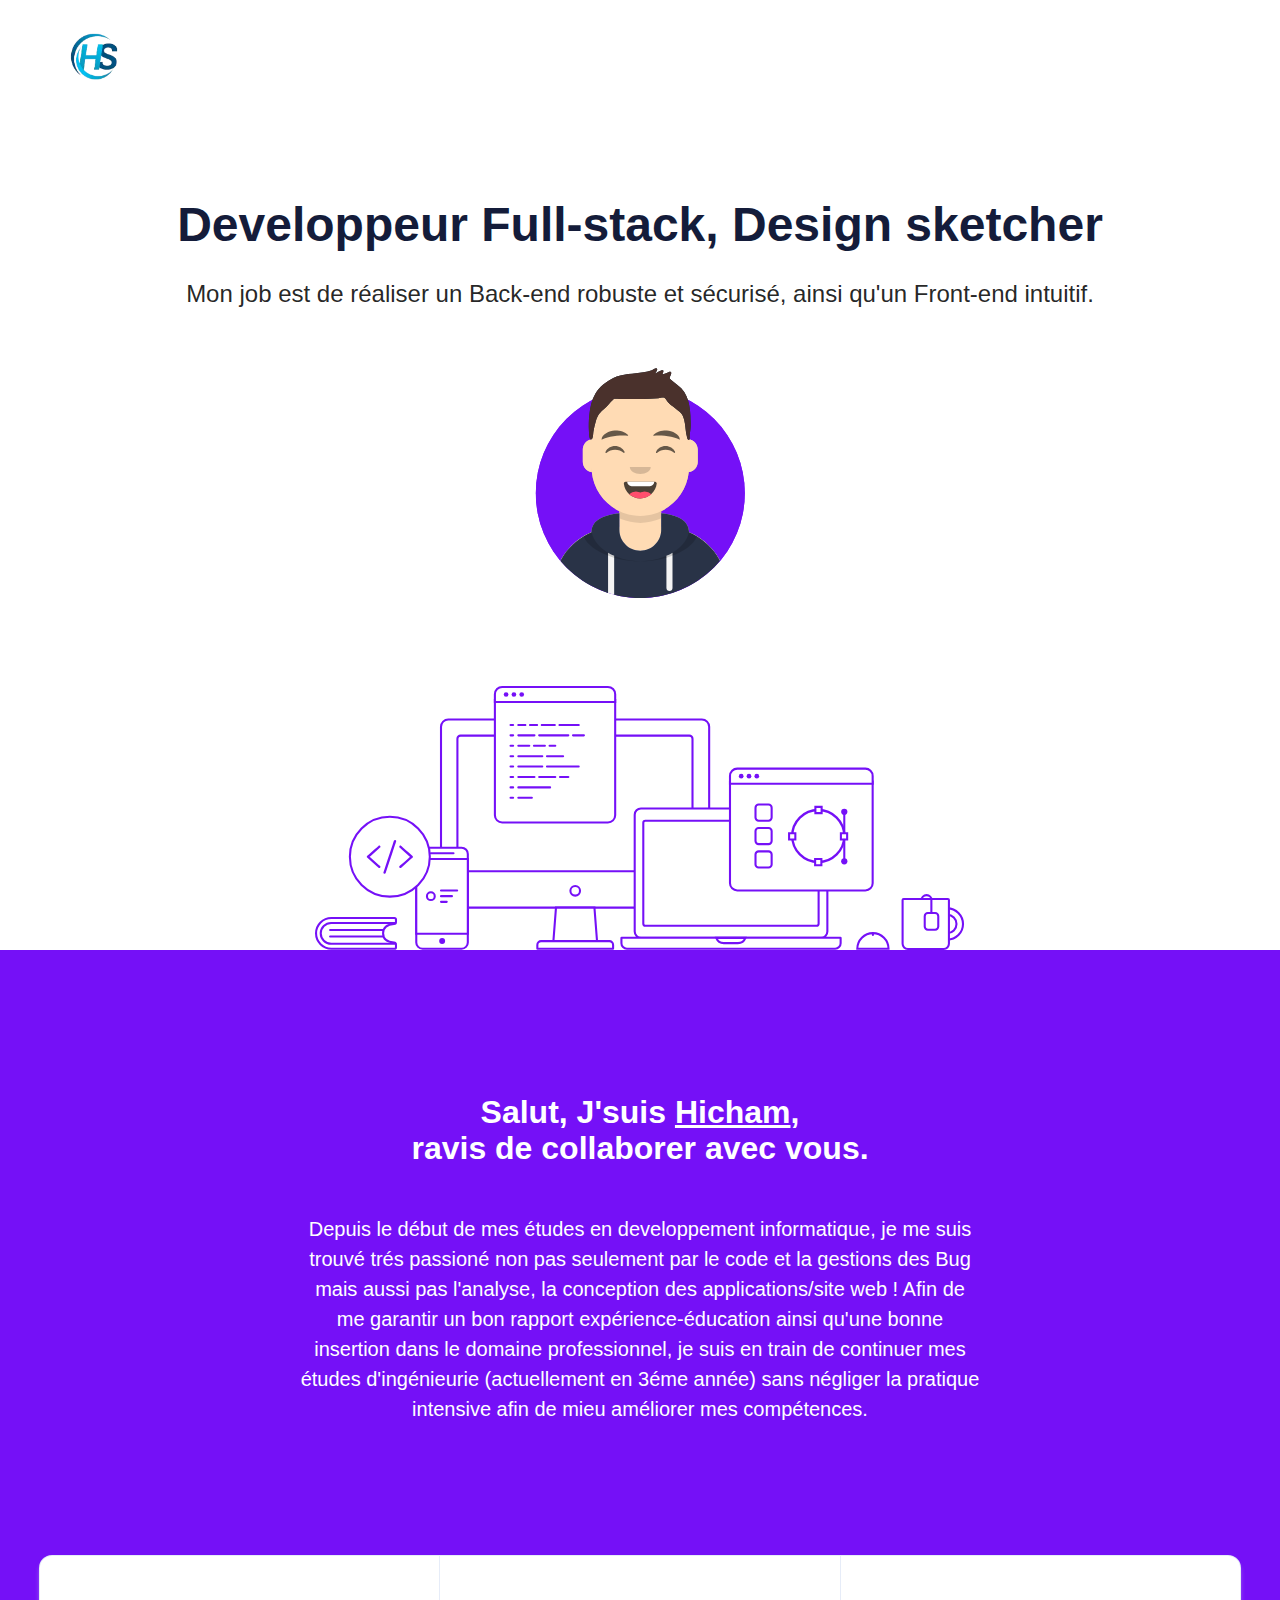
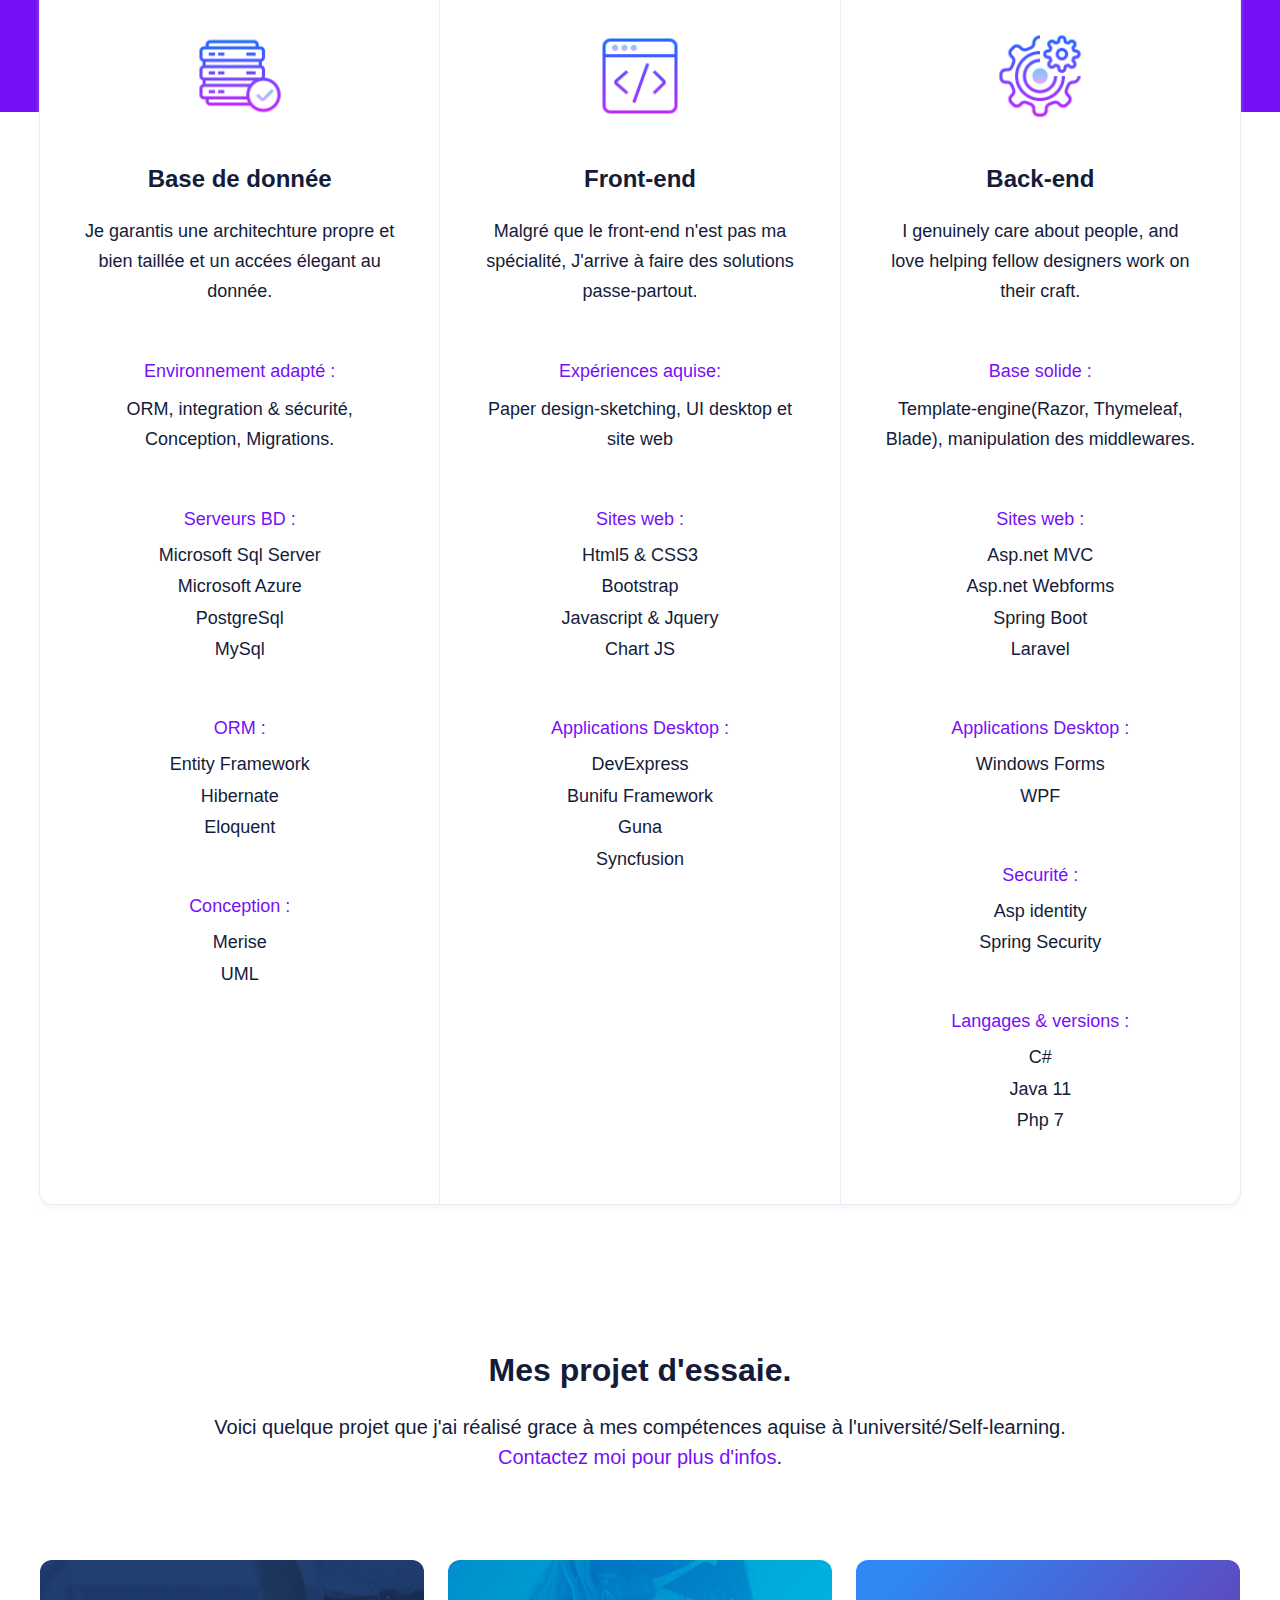
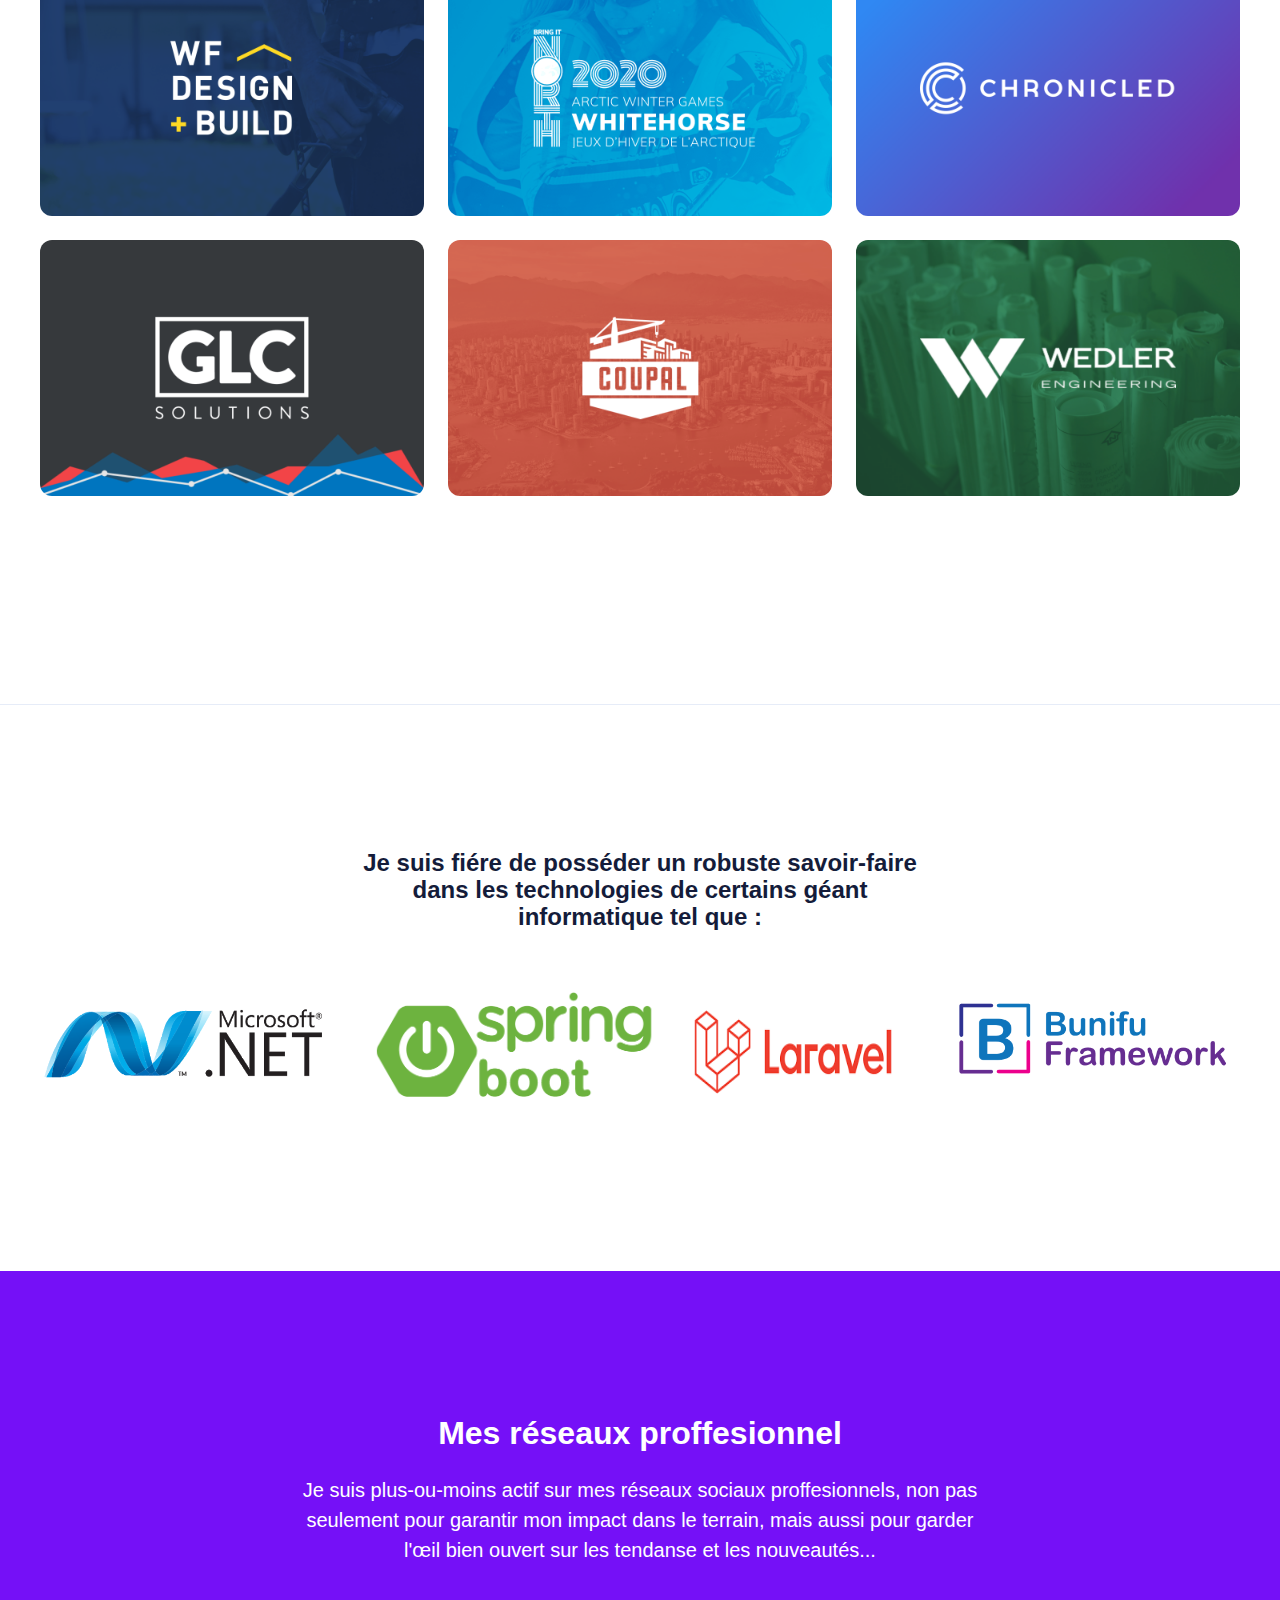
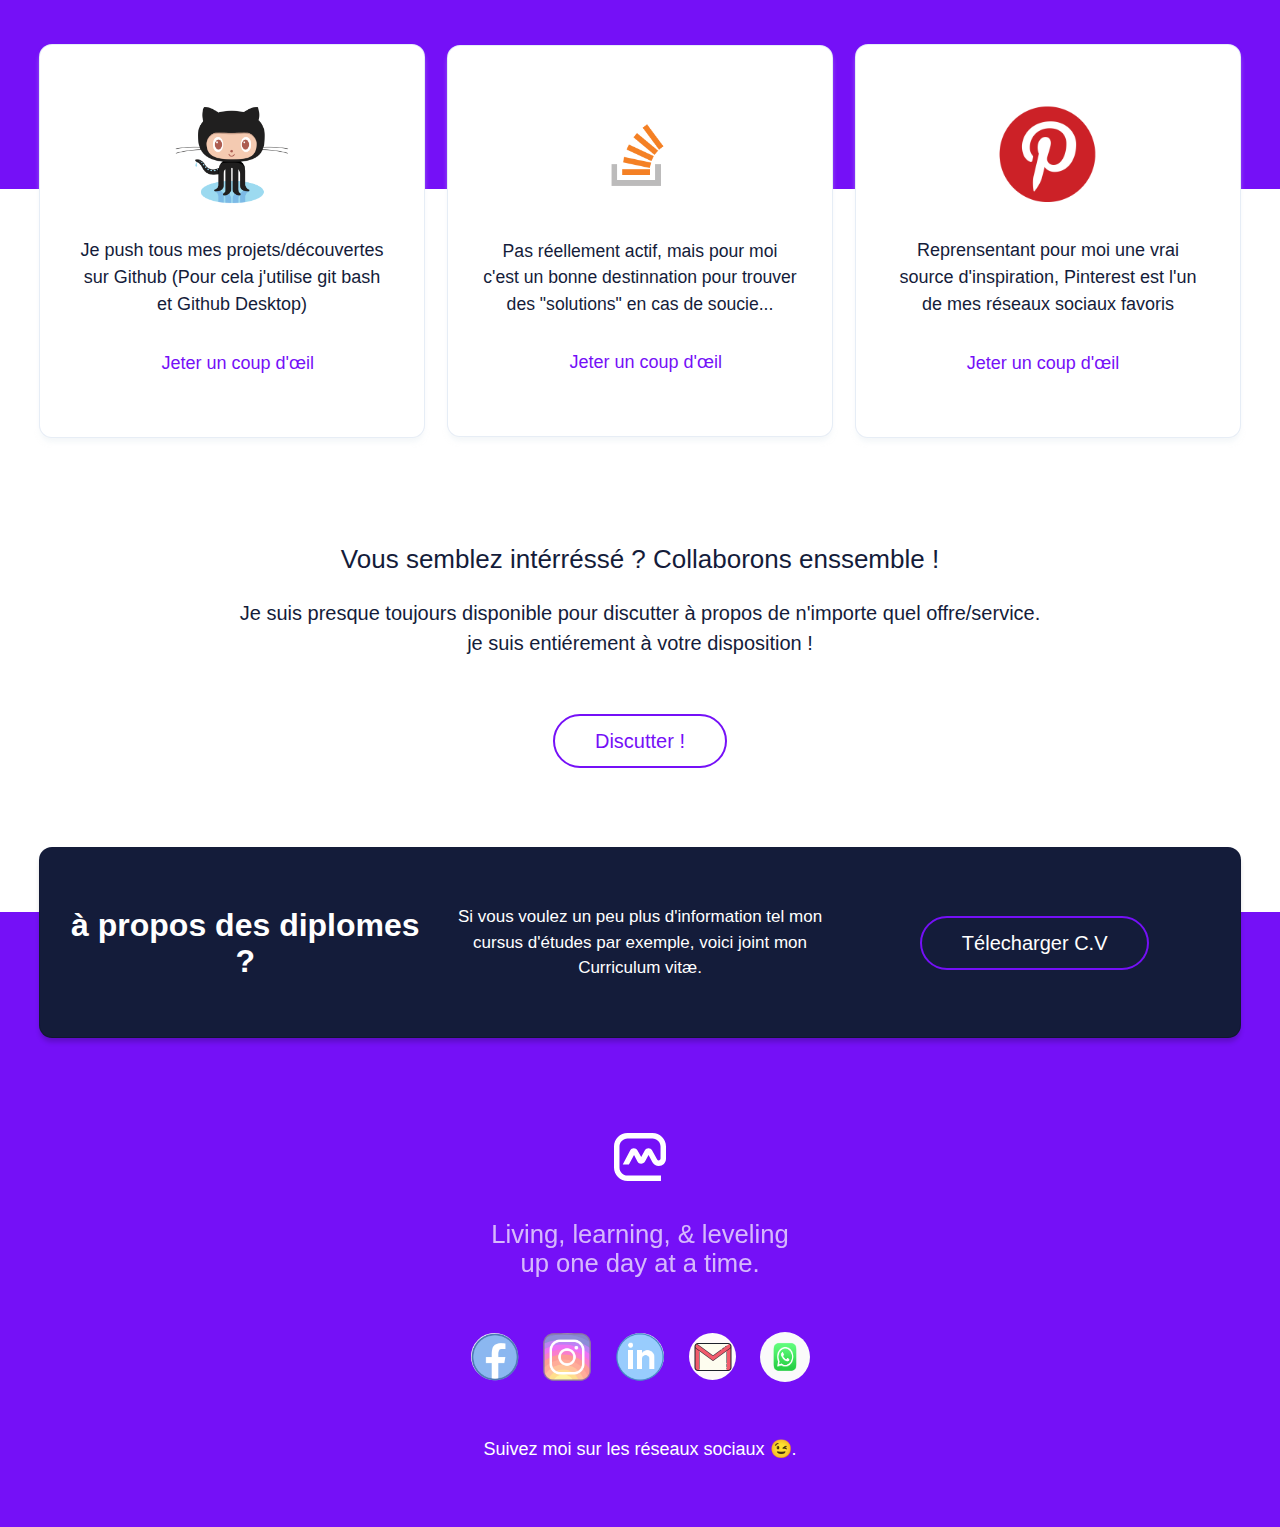
==== index.html @ 9c735763 "avant ajout des thumbs" ====
<!DOCTYPE html>
<html>

<!-- Mirrored from mattfarley.ca/ by HTTrack Website Copier/3.x [XR&CO'2014], Thu, 30 Apr 2020 16:16:48 GMT -->
<!-- Added by HTTrack -->
<meta http-equiv="content-type" content="text/html;charset=UTF-8" /><!-- /Added by HTTrack -->

<head>
  <title>Hicham O.Sfh
  </title>
  <meta charset="utf-8">
  <meta name="viewport" content="width=device-width, initial-scale=1">
  <meta http-equiv="x-ua-compatible" content="ie=edge">
  <meta property="og:title" content="Hicham O.Sfh">
  <meta name="author" content="Hicham O.Sfh">
  <meta name="description" content="Fullstack webdev">
  <link rel="canonical" href="index.html">
  <link href="img/favicon-32.png" rel="shortcut icon" type="image/png">
  <link rel="stylesheet" href="css/main.css">
  <!-- <script src="../kit.fontawesome.com/9bdc906322.js"></script> -->
</head>

<body>
  <nav class="navbar is-transparent" role="navigation" aria-label="main navigation">
    <div class="container">
      <div class="navbar-brand"><a class="navbar-item" href="index.html"><img src="img/logos/MyLogoTransparent.png"
            alt="Hicham O.Sfh" style="height:4rem;" ></a><a class="navbar-burger"
          role="button" aria-label="menu" aria-expanded="false" data-target="#navMenu"><span
            aria-hidden="true"></span><span aria-hidden="true"></span><span aria-hidden="true"></span></a></div>
      <div class="navbar-menu" id="navMenu">
        <div class="navbar-start"></div>
        <!-- <div class="navbar-end"><a class="navbar-item" href="mentorship.html">Mentorship</a>
          <div class="navbar-item"><a class="button is-primary is-outlined is-rounded" href="contact.html">Say Hello</a>
          </div>
        </div> -->
      </div>
    </div>
  </nav>
  <section class="hero is-white has-text-centered animate-fadeUp">
    <div class="hero-body">
      <div class="container">
        <div class="columns is-centered">
          <div class="column">
            <h1 class="title is-spaced is-size-1-desktop is-size-2-tablet is-size-3-mobile">
              Developpeur Full-stack, Design sketcher</h1>
            <h2 class="subtitle is-size-4-desktop">
              Mon job est de réaliser un Back-end robuste et sécurisé, ainsi qu'un Front-end intuitif.
            </h2><img class="avatar" src="img/mf-avatar.svg">
          </div>
        </div>
      </div>
    </div>
    <div class="hero-foot">
      <div class="container"><img class="is-bottom" src="img/hero.svg"></div>
    </div>
  </section>
  <section class="section is-medium is-primary has-text-centered is-long">
    <div class="container">
      <div class="columns is-centered">
        <div class="column is-three-fifths">
          <h1 class="title is-spaced is-size-3-desktop is-size-4-mobile">Salut, J'suis <span
              style="text-decoration: underline;">Hicham</span>,<br> ravis de collaborer avec vous.</h1>
          <br>
          <h2 class="subtitle is-size-5-desktop">
            Depuis le début de mes études en developpement informatique, je me suis trouvé trés passioné non pas
            seulement par le code et la gestions des Bug mais aussi pas
            l'analyse, la conception des applications/site web ! Afin de me garantir un bon rapport expérience-éducation
            ainsi qu'une bonne insertion dans le domaine professionnel,
            je suis en train de continuer mes études d'ingénieurie (actuellement en 3éme année) sans négliger la
            pratique intensive afin de mieu améliorer mes compétences.
          </h2>
        </div>
      </div>
    </div>
  </section>
  <section class="section skills has-text-centered">
    <div class="container is-narrow">
      <div class="box">
        <div class="content">
          <div class="columns is-centered">
            <div class="column">
              <figure class="image"><img class="is-skill-icon" style="height: 100px;" src="img/icons/database.png">
              </figure>
              <h1 class="title is-size-4 is-spaced">Base de donnée</h1>
              <p>Je garantis une architechture propre et bien taillée et un accées élegant au donnée.</p>
              <p class="list-title has-text-primary has-text-weight-normal">Environnement adapté :</p>
              <p>ORM, integration & sécurité, Conception, Migrations.</p>
              <p class="list-title has-text-primary has-text-weight-normal">Serveurs BD :</p>
              <ul>
                <li>Microsoft Sql Server</li>
                <li>Microsoft Azure</li>
                <li>PostgreSql</li>
                <li>MySql</li>
              </ul>
              <p class="list-title has-text-primary has-text-weight-normal">ORM :</p>
              <ul>
                <!-- <li>Entity Framework (& CORE)</li> -->
                <li>Entity Framework</li>
                <li>Hibernate</li>
                <li>Eloquent</li>
              </ul>
              <p class="list-title has-text-primary has-text-weight-normal">Conception :</p>
              <ul>
                <li>Merise</li>
                <li>UML</li>
              </ul>
            </div>
            <div class="column">
              <figure class="image"><img class="is-skill-icon" style="height: 100px;" src="img/icons/frontend.png">
              </figure>
              <h1 class="title is-size-4 is-spaced">Front-end</h1>
              <p>Malgré que le front-end n'est pas ma spécialité, J'arrive à faire des solutions passe-partout.</p>
              <p class="list-title has-text-primary has-text-weight-normal">Expériences aquise:</p>
              <p>Paper design-sketching, UI desktop et site web</p>
              <p class="list-title has-text-primary has-text-weight-normal">Sites web :</p>
              <ul>
                <li>Html5 & CSS3</li>
                <li>Bootstrap</li>
                <li>Javascript & Jquery</li>
                <li>Chart JS</li>
                <!-- <li>Vue JS</li> -->
              </ul>
              <p class="list-title has-text-primary has-text-weight-normal">Applications Desktop :</p>
              <ul>
                <li>DevExpress</li>
                <li>Bunifu Framework</li>
                <li>Guna</li>
                <li>Syncfusion</li>
              </ul>
            </div>
            <div class="column">
              <figure class="image"><img class="is-skill-icon" style="height: 100px;" src="img/icons/Backend.png">
              </figure>
              <h1 class="title is-size-4 is-spaced">Back-end</h1>
              <p>I genuinely care about people, and love helping fellow designers work on their craft.</p>
              <p class="list-title has-text-primary has-text-weight-normal">Base solide :</p>
              <p>Template-engine(Razor, Thymeleaf, Blade), manipulation des middlewares. </p>
              <p class="list-title has-text-primary has-text-weight-normal">Sites web :</p>
              <ul>
                <!-- <li>Asp.net MVC (& CORE)</li> -->
                <li>Asp.net MVC</li>
                <li>Asp.net Webforms</li>
                <li>Spring Boot </li>
                <li>Laravel</li>
              </ul>
              <p class="list-title has-text-primary has-text-weight-normal">Applications Desktop :</p>
              <ul>
                <li>Windows Forms</li>
                <li>WPF</li>
                <!-- <li>Uwp</li> -->
              </ul>
              <p class="list-title has-text-primary has-text-weight-normal">Securité :</p>
              <ul>
                <li>Asp identity</li>
                <li>Spring Security</li>
              </ul>
              <p class="list-title has-text-primary has-text-weight-normal">Langages & versions :</p>
              <ul>
                <li>C#</li>
                <li>Java 11</li>
                <li>Php 7</li>
              </ul>
            </div>
          </div>
        </div>
      </div>
    </div>
  </section>
  <section class="section projects is-medium is-white has-text-centered">
    <div class="container is-narrow">
      <h1 class="title is-spaced is-size-3-desktop is-size-4-mobile">Mes projet d'essaie.</h1>
      <h2 class="subtitle is-size-5-desktop">Voici quelque projet que j'ai réalisé grace à mes compétences aquise à
        l'université/Self-learning.
        <br>
        <a href="cdn-cgi/l/email-protection.html#99f4f8ededd9e9fcf7fdfcf8eff6ebb7faf6f4">Contactez moi pour plus
          d'infos</a>.</h2>
      <div class="project-grid">
        <div class="columns is-multiline is-mobile">
          <div class="column is-12-mobile is-half-tablet is-one-third-desktop">
            <figure class="image is-3by2"><img class="project-thumb" src="img/projects/wfdesignbuild.png">
              <figcaption>
                <h1 class="title is-size-5 is-size-4-widescreen">High-end, custom residential renovaters serving Fraser
                  Valley homeowners.</h1><a class="button is-primary is-outlined is-rounded"
                  href="https://wfdesignbuild.com/" target="_blank"><span>Visit Website</span><span class="icon"><i
                      class="fas fa-angle-right"></i></span></a>
              </figcaption>
              <div class="overlay"></div>
            </figure>
          </div>
          <div class="column is-12-mobile is-half-tablet is-one-third-desktop">
            <figure class="image is-3by2"><img class="project-thumb" src="img/projects/awg2020.png">
              <figcaption>
                <h1 class="title is-size-5 is-size-4-widescreen">Uniting First Nations culture and community through
                  winter sports competition.</h1><a class="button is-primary is-outlined is-rounded"
                  href="http://awg2020.org/" target="_blank"><span>Visit Website</span><span class="icon"><i
                      class="fas fa-angle-right"></i></span></a>
              </figcaption>
              <div class="overlay"></div>
            </figure>
          </div>
          <div class="column is-12-mobile is-half-tablet is-one-third-desktop">
            <figure class="image is-3by2"><img class="project-thumb" src="img/projects/chronicled.png">
              <figcaption>
                <h1 class="title is-size-5 is-size-4-widescreen">Blockchain pioneers bringing transparency, trust, and
                  security to supply.</h1><a class="button is-primary is-outlined is-rounded"
                  href="https://www.chronicled.org/" target="_blank"><span>Visit Website</span><span class="icon"><i
                      class="fas fa-angle-right"></i></span></a>
              </figcaption>
              <div class="overlay"></div>
            </figure>
          </div>
          <div class="column is-12-mobile is-half-tablet is-one-third-desktop">
            <figure class="image is-3by2"><img class="project-thumb" src="img/projects/glcsolutions.png">
              <figcaption>
                <h1 class="title is-size-5 is-size-4-widescreen">Business savvy tech experts helping forward thinking
                  companies get things done.</h1><a class="button is-primary is-outlined is-rounded"
                  href="http://glcsolutions.ca/"><span>Visit Website</span><span class="icon"><i
                      class="fas fa-angle-right"></i></span></a>
              </figcaption>
              <div class="overlay"></div>
            </figure>
          </div>
          <div class="column is-12-mobile is-half-tablet is-one-third-desktop">
            <figure class="image is-3by2"><img class="project-thumb" src="img/projects/coupal.png">
              <figcaption>
                <h1 class="title is-size-5 is-size-4-widescreen">Vancouver's tower crane rental service and support
                  leader since 1974.</h1><a class="button is-primary is-outlined is-rounded"
                  href="http://coupalcranes.com/" target="_blank"><span>Visit Website</span><span class="icon"><i
                      class="fas fa-angle-right"></i></span></a>
              </figcaption>
              <div class="overlay"></div>
            </figure>
          </div>
          <div class="column is-12-mobile is-half-tablet is-one-third-desktop">
            <figure class="image is-3by2"><img class="project-thumb" src="img/projects/wedlerengineering.png">
              <figcaption>
                <h1 class="title is-size-5 is-size-4-widescreen">Results-oriented, responsive and flexible full service
                  civil engineering firm.</h1><a class="button is-primary is-outlined is-rounded"
                  href="http://wedler.com/" target="_blank"><span>View Website</span><span class="icon"><i
                      class="fas fa-angle-right"></i></span></a>
              </figcaption>
              <div class="overlay"></div>
            </figure>
          </div>
        </div>
      </div>
    </div>
  </section>
  <section class="section clients is-medium is-white has-text-centered has-border-top">
    <div class="container is-narrow">
      <div class="columns is-centered">
        <div class="column is-half">
          <h1 class="title is-size-3-desktop is-size-4-tablet is-size-5-mobile">Je suis fiére de posséder un robuste
            savoir-faire dans les technologies de certains géant informatique tel que :</h1>
        </div>
      </div>
      <div class="client-grid">
        <div class="columns is-multiline is-mobile">
          <div class="column is-half-mobile is-one-quarter-tablet">
            <figure class="image is-2x1"><img class="client-logo" src="img/logos/dotnet.png"></figure>
          </div>
          <div class="column is-half-mobile is-one-quarter-tablet">
            <figure class="image is-2x1"><img class="client-logo" src="img/logos/spring-boot.png"
                style="margin-top: -25px;margin-left: 10%;"></figure>
          </div>
          <div class="column is-half-mobile is-one-quarter-tablet">
            <figure class="image is-2x1"><img class="client-logo" src="img/logos/laravel.png"
                style="margin-top: -25px;height: 150px;"></figure>
          </div>
          <div class="column is-half-mobile is-one-quarter-tablet">
            <figure class="image is-2x1"><img class="client-logo" src="img/logos/bunifu.png"></figure>
          </div>
          <!-- <div class="column is-half-mobile is-one-quarter-tablet">
            <figure class="image is-2x1"><img class="client-logo" src="img/logos/designlab.png"></figure>
          </div>
          <div class="column is-half-mobile is-one-quarter-tablet">
            <figure class="image is-2x1"><img class="client-logo" src="img/logos/chronicled.svg"></figure>
          </div>
          <div class="column is-half-mobile is-one-quarter-tablet">
            <figure class="image is-2x1"><img class="client-logo" src="img/logos/bldrs.png"></figure>
          </div>
          <div class="column is-half-mobile is-one-quarter-tablet">
            <figure class="image is-2x1"><img class="client-logo" src="img/logos/serpmetrics.svg"></figure>
          </div> -->
        </div>
      </div>
    </div>
  </section>
  <section class="section is-medium is-primary has-text-centered is-long-ish">
    <div class="container">
      <div class="columns is-centered">
        <div class="column is-three-fifths">
          <h1 class="title is-spaced is-size-3-desktop is-size-4-mobile">Mes réseaux proffesionnel</h1>
          <h2 class="subtitle is-size-5-desktop">Je suis plus-ou-moins actif sur mes réseaux sociaux proffesionnels, non
            pas seulement pour garantir mon impact dans le terrain, mais aussi pour garder l'&oelig;il bien ouvert sur
            les tendanse et les nouveautés...</h2>
        </div>
      </div>
    </div>
  </section>
  <section class="section startups has-text-centered">
    <div class="container is-narrow">
      <div class="startup-grid">
        <div class="columns is-multiline level">
          <div class="column is-12-mobile is-half-tablet is-one-third-desktop level-item">
            <div class="box"><img class="logo" style="height: 100px;" src="img/logos/Octocat.png">
              <p>Je push tous mes projets/découvertes sur Github (Pour cela j'utilise git bash et Github Desktop)</p>
              <a href="https://github.com/TonyTheedev" target="_blank" class="link has-text-primary button"
                style="border: none; padding: 0; height: 27px;"><span class="icon"><i
                    class="fal fa-tools"></i></span><span>Jeter un coup d'&oelig;il &nbsp; </span></a>
            </div>
          </div>
          <div class="column is-12-mobile is-half-tablet is-one-third-desktop level-item">
            <div class="box"><img class="logo" style="height: 100px;" src="img/logos/stackOverflow.png">
              <!-- <p>Je ne suis actuellement pas actif concretement sur stackOverflow mais sa reste un bon endroit pour trouver des "solutions" en cas d'échec ou d'erreurs...</p> -->
              <p style="font-size: 17.6px;">Pas réellement actif, mais pour moi c'est un bonne destinnation pour trouver
                des "solutions" en cas de soucie...</p>
              <a href="https://stackoverflow.com/users/12335211/tonyhicham" target="_blank"
                class="link has-text-primary button" style="border: none; padding: 0; height: 27px;"><span
                  class="icon"><i class="fal fa-tools"></i></span><span>Jeter un coup d'&oelig;il &nbsp; </span></a>
            </div>
          </div>
          <div class="column is-12-mobile is-half-tablet is-one-third-desktop level-item">
            <div class="box"><img class="logo" style="height: 100px;" src="img/logos/pinterest-logo.png">
              <p>Reprensentant pour moi une vrai source d'inspiration, Pinterest est l'un de mes réseaux sociaux favoris
              </p>
              <a target="_blank" class="link has-text-primary"
                href="https://www.pinterest.fr/Hicham_O_Sfh/boards/">Jeter un coup d'&oelig;il &nbsp;</a>
            </div>
          </div>
          <!-- <div class="column is-12-mobile is-half-tablet is-one-third-desktop level-item">
            <div class="box"><img class="logo" src="img/logos/ylbuilders.svg">
              <p>Beautifully simple websites for independent distributors of Young Living Essential Oils.</p><a
                class="link has-text-primary" href="https://ylbuilders.com/">www.ylbuilders.com</a>
            </div>
          </div>
          <div class="column is-12-mobile is-half-tablet is-one-third-desktop level-item">
            <div class="box"><img class="logo" src="img/logos/userforge.svg">
              <p>A collaborative tool for creating simple, effective user personas for design projects.</p><a
                class="link has-text-primary" href="https://userforge.com/">www.userforge.com</a>
            </div>
          </div>
          <div class="column is-12-mobile is-half-tablet is-one-third-desktop level-item">
            <div class="box"><img class="logo" src="img/logos/dovetail.svg">
              <p>A space and member management solution for coworking communities both big and small.</p><a
                class="link has-text-primary button" style="border: none; padding: 0; height: 27px;" disabled=""><span
                  class="icon"><i class="fal fa-sunset"></i></span><span>Shutdown in 2017</span></a>
            </div>
          </div> -->
        </div>
      </div>
      <div class="callout">
        <div class="columns is-centered">
          <div class="column">
            <h1 class="title is-spaced">Vous semblez intérréssé ? Collaborons enssemble !</h1>
            <h2 class="subtitle is-size-5-desktop">Je suis presque toujours disponible pour discutter à propos de
              n'importe quel offre/service.<br>je suis entiérement à votre disposition !</h2><a
              class="button is-primary is-outlined is-rounded is-medium"
              href="https://www.facebook.com/tony.sosa.18488/">Discutter !</a>
          </div>
        </div>
      </div>
    </div>
  </section>
  <!-- <section class="section testimonials is-medium is-white has-text-centered has-border-top">
    <div class="container is-narrow">
      <h1 class="title is-spaced is-size-3-desktop is-size-4-mobile">Testimonials</h1>
      <h2 class="subtitle is-size-5-desktop">People I've worked with have said some nice things...</h2>
      <div class="columns is-centered">
        <div class="column is-two-thirds">
          <div class="testimonials-slider">
            <input id="carousel-1" type="radio" name="carousel" checked="">
            <input id="carousel-2" type="radio" name="carousel">
            <input id="carousel-3" type="radio" name="carousel">
            <div class="carousel-slides">
              <div class="carousel-inner">
                <div class="carousel-item">
                  <div class="testimonial-block"><img class="avatar" src="img/avatars/pascal.png">
                    <p class="quote">“Matt was a real pleasure to work with and we look forward to working with him
                      again. He’s definitely the kind of designer you can trust with a project from start to finish.”
                    </p>
                    <h1 class="title is-size-5">Pascal Tremblay</h1>
                    <h2 class="subtitle is-size-6">Creative Lead, Good Kind</h2>
                  </div>
                </div>
                <div class="carousel-item">
                  <div class="testimonial-block"><img class="avatar" src="img/avatars/alvin.png">
                    <p class="quote">“Matt's a clear communicator with the tenacity and confidence to really dig in to
                      tricky design scenarios and the collaborative friction that's needed to produce excellent work.”
                    </p>
                    <h1 class="title is-size-5">Alvin Engler</h1>
                    <h2 class="subtitle is-size-6">Sr. Systems Developer, Domain7</h2>
                  </div>
                </div>
              </div>
            </div>
            <div class="carousel-nav">
              <label for="carousel-1"></label>
              <label for="carousel-2"></label>
            </div>
          </div>
        </div>
      </div>
    </div>
  </section> -->
  <section class="section call-to-action is-primary has-text-centered">
    <div class="container is-narrow">
      <div class="box">
        <div class="columns level">
          <div class="column level-item">
            <h1 class="title">à propos des diplomes ?</h1>
          </div>
          <div class="column level-item">
            <p style="font-size: 17px;">Si vous voulez un peu plus d'information tel mon cursus d'études par exemple,
              voici joint mon Curriculum vitæ.</p>
          </div>
          <div class="column level-item"><a class="button is-primary is-outlined is-rounded is-medium"
              href="">Télecharger C.V</a></div>
        </div>
      </div>
    </div>
  </section>
  <footer class="section is-primary is-small has-text-centered">
    <div class="container is-narrow"><a class="logo" href="index.html"><img src="img/mf-logo-white.svg"
          alt="Matt Farley | Designer, Front-end Developer &amp; Mentor" height="48"></a>
      <div class="columns is-centered">
        <div class="column is-one-third">
          <h1 class="title is-size-4-touch">Living, learning, &amp; leveling up one day at a time.</h1>
        </div>
      </div>
      <div class="social-icons">
        <p class="field">
          <a class="button is-medium" href="https://www.facebook.com/tony.sosa.18488/" target="_blank"
            style="background-color: snow;"><span class="icon is-small"><img src="img/logos/facebook.png"
                style="max-width: none; height: 50px;"></img></span></a><a class="button is-medium"
            href="https://www.instagram.com/tony.hooverr/?hl=fr" target="_blank" style="background-color: snow;"><span
              class="icon is-small"><img src="img/logos/instagram.png"
                style="max-width: none; height: 50px;"></img></span></a><a class="button is-medium"
            href="https://www.linkedin.com/in/tony-theedev-a3305019b/" target="_blank"
            style="background-color: snow;"><span class="icon is-small"><img src="img/logos/linkedin.png"
                style="max-width: none; height: 50px;"></img></span></a><a class="button is-medium"
            style="background-color: snow;"><span class="icon is-small"><img id="gmailBtn"
                style="max-width: none; height: 50px;" src="img/logos/gmail.png"></img></span></a><a
            style="background-color: snow;" class="button is-medium"><span class="icon is-small"><img
                style="max-width: none; height: 50px; width: 50px;border-radius: 50px;" src="img/logos/whatsapp.png"
                id="whatsappBtn"></img></span></a>
        </p>
      </div>
      <div class="copyright" style="font-size: 18px;opacity: 1;">Suivez moi sur les réseaux sociaux 😉.</div>
    </div>
  </footer>

  <script data-cfasync="false" src="cdn-cgi/scripts/5c5dd728/cloudflare-static/email-decode.min.js"></script>
  <script src="js/main-min.js"></script>
  <!-- <script src="../assets.calendly.com/assets/external/widget.js" type="text/javascript"></script> -->
  <!-- <script src="../usebasin.com/f/363b98eca5af/ahoy.js" async="" defer=""></script> -->
  <script src="js/jquery.js"></script>
  <script src="js/notify.min.js"></script>
  <script>
    $("#gmailBtn").click(
      function notification() {
        $("#gmailBtn").notify(" Hicham.o.sfh@gmail.com", {
          className: "success",
          showDuration: 800,
          hideDuration: 800,
          autoHideDelay: 8000,
          position: "bottom",
          arrowShow: true,
        });
      });
    $("#whatsappBtn").click(
      function notification() {
        $("#whatsappBtn").notify("+212 06 666 2017 40", {
          className: "success",
          showDuration: 800,
          hideDuration: 800,
          autoHideDelay: 8000,
          position: "top",
          arrowShow: true,
        });
      });
  </script>
</body>

</html>
---- css/main.css ----
/* Personal Website - SCSS version 1.1.5 Copyright 2020, Matt Farley www.mattfarley.ca */
/*! tinyreset.css v0.1.0 | github.com/shankariyerr/tinyreset */
@import url("../../use.typekit.net/ojv4ekx.css");
a, abbr, acronym, address, article, aside, audio, b, big, blockquote, body, canvas, caption, center, cite, code, dd, del, details, dfn, div, dl, dt, em, embed, fieldset, figcaption, figure, footer, form, h1, h2, h3, h4, h5, h6, header, hgroup, html, i, iframe, img, ins, kbd, label, legend, li, mark, menu, nav, ol, output, p, pre, q, s, samp, section, small, span, strike, strong, sub, summary, sup, table, tbody, td, tfoot, th, thead, time, tr, tt, u, ul, var, video { margin: 0; padding: 0; border: 0; font-size: 100%; font: inherit; vertical-align: baseline; }

article, aside, details, figcaption, figure, footer, header, hgroup, menu, nav, section { display: block; }

body { line-height: 1; }

ol, ul { list-style: none; }

blockquote, q { quotes: none; }

blockquote::after, blockquote::before, q::after, q::before { content: ''; content: none; }

table { border-collapse: collapse; border-spacing: 0; }

/*! bulma.io v0.8.0 | MIT License | github.com/jgthms/bulma */
@-webkit-keyframes spinAround { from { -webkit-transform: rotate(0deg); transform: rotate(0deg); }
  to { -webkit-transform: rotate(359deg); transform: rotate(359deg); } }
@keyframes spinAround { from { -webkit-transform: rotate(0deg); transform: rotate(0deg); }
  to { -webkit-transform: rotate(359deg); transform: rotate(359deg); } }

.delete, .modal-close, .is-unselectable, .button, .file, .breadcrumb, .pagination-previous, .pagination-next, .pagination-link, .pagination-ellipsis, .tabs { -webkit-touch-callout: none; -webkit-user-select: none; -moz-user-select: none; -ms-user-select: none; user-select: none; }

.select:not(.is-multiple):not(.is-loading)::after, .navbar-link:not(.is-arrowless)::after { border: 3px solid transparent; border-radius: 2px; border-right: 0; border-top: 0; content: " "; display: block; height: 0.625em; margin-top: -0.4375em; pointer-events: none; position: absolute; top: 50%; -webkit-transform: rotate(-45deg); transform: rotate(-45deg); -webkit-transform-origin: center; transform-origin: center; width: 0.625em; }

.box:not(:last-child), .content:not(:last-child), .notification:not(:last-child), .progress:not(:last-child), .table:not(:last-child), .table-container:not(:last-child), .title:not(:last-child), .subtitle:not(:last-child), .block:not(:last-child), .highlight:not(:last-child), .breadcrumb:not(:last-child), .level:not(:last-child), .list:not(:last-child), .message:not(:last-child), .pagination:not(:last-child), .tabs:not(:last-child) { margin-bottom: 1.5rem; }

.delete, .modal-close { -moz-appearance: none; -webkit-appearance: none; background-color: rgba(10, 10, 10, 0.2); border: none; border-radius: 290486px; cursor: pointer; pointer-events: auto; display: inline-block; -webkit-box-flex: 0; flex-grow: 0; flex-shrink: 0; font-size: 0; height: 20px; max-height: 20px; max-width: 20px; min-height: 20px; min-width: 20px; outline: none; position: relative; vertical-align: top; width: 20px; }

.delete::before, .modal-close::before, .delete::after, .modal-close::after { background-color: white; content: ""; display: block; left: 50%; position: absolute; top: 50%; -webkit-transform: translateX(-50%) translateY(-50%) rotate(45deg); transform: translateX(-50%) translateY(-50%) rotate(45deg); -webkit-transform-origin: center center; transform-origin: center center; }

.delete::before, .modal-close::before { height: 2px; width: 50%; }

.delete::after, .modal-close::after { height: 50%; width: 2px; }

.delete:hover, .modal-close:hover, .delete:focus, .modal-close:focus { background-color: rgba(10, 10, 10, 0.3); }

.delete:active, .modal-close:active { background-color: rgba(10, 10, 10, 0.4); }

.is-small.delete, .is-small.modal-close { height: 16px; max-height: 16px; max-width: 16px; min-height: 16px; min-width: 16px; width: 16px; }

.is-medium.delete, .is-medium.modal-close { height: 24px; max-height: 24px; max-width: 24px; min-height: 24px; min-width: 24px; width: 24px; }

.is-large.delete, .is-large.modal-close { height: 32px; max-height: 32px; max-width: 32px; min-height: 32px; min-width: 32px; width: 32px; }

.button.is-loading::after, .loader, .select.is-loading::after, .control.is-loading::after { -webkit-animation: spinAround 500ms infinite linear; animation: spinAround 500ms infinite linear; border: 2px solid #dbdbdb; border-radius: 290486px; border-right-color: transparent; border-top-color: transparent; content: ""; display: block; height: 1em; position: relative; width: 1em; }

.is-overlay, .image.is-square img, .image.is-square .has-ratio, .image.is-1by1 img, .image.is-1by1 .has-ratio, .image.is-5by4 img, .image.is-5by4 .has-ratio, .image.is-4by3 img, .image.is-4by3 .has-ratio, .image.is-3by2 img, .image.is-3by2 .has-ratio, .image.is-5by3 img, .image.is-5by3 .has-ratio, .image.is-16by9 img, .image.is-16by9 .has-ratio, .image.is-2by1 img, .image.is-2by1 .has-ratio, .image.is-3by1 img, .image.is-3by1 .has-ratio, .image.is-4by5 img, .image.is-4by5 .has-ratio, .image.is-3by4 img, .image.is-3by4 .has-ratio, .image.is-2by3 img, .image.is-2by3 .has-ratio, .image.is-3by5 img, .image.is-3by5 .has-ratio, .image.is-9by16 img, .image.is-9by16 .has-ratio, .image.is-1by2 img, .image.is-1by2 .has-ratio, .image.is-1by3 img, .image.is-1by3 .has-ratio, .modal, .modal-background, .hero-video { bottom: 0; left: 0; position: absolute; right: 0; top: 0; }

.button, .input, .textarea, .select select, .file-cta, .file-name, .pagination-previous, .pagination-next, .pagination-link, .pagination-ellipsis { -moz-appearance: none; -webkit-appearance: none; -webkit-box-align: center; align-items: center; border: 1px solid transparent; border-radius: 4px; box-shadow: none; display: -webkit-inline-box; display: inline-flex; font-size: 1rem; height: 2.5em; -webkit-box-pack: start; justify-content: flex-start; line-height: 1.5; padding-bottom: calc(0.5em - 1px); padding-left: calc(0.75em - 1px); padding-right: calc(0.75em - 1px); padding-top: calc(0.5em - 1px); position: relative; vertical-align: top; }

.button:focus, .input:focus, .textarea:focus, .select select:focus, .file-cta:focus, .file-name:focus, .pagination-previous:focus, .pagination-next:focus, .pagination-link:focus, .pagination-ellipsis:focus, .is-focused.button, .is-focused.input, .is-focused.textarea, .select select.is-focused, .is-focused.file-cta, .is-focused.file-name, .is-focused.pagination-previous, .is-focused.pagination-next, .is-focused.pagination-link, .is-focused.pagination-ellipsis, .button:active, .input:active, .textarea:active, .select select:active, .file-cta:active, .file-name:active, .pagination-previous:active, .pagination-next:active, .pagination-link:active, .pagination-ellipsis:active, .is-active.button, .is-active.input, .is-active.textarea, .select select.is-active, .is-active.file-cta, .is-active.file-name, .is-active.pagination-previous, .is-active.pagination-next, .is-active.pagination-link, .is-active.pagination-ellipsis { outline: none; }

.button[disabled], .input[disabled], .textarea[disabled], .select select[disabled], .file-cta[disabled], .file-name[disabled], .pagination-previous[disabled], .pagination-next[disabled], .pagination-link[disabled], .pagination-ellipsis[disabled], fieldset[disabled] .button, fieldset[disabled] .input, fieldset[disabled] .textarea, fieldset[disabled] .select select, .select fieldset[disabled] select, fieldset[disabled] .file-cta, fieldset[disabled] .file-name, fieldset[disabled] .pagination-previous, fieldset[disabled] .pagination-next, fieldset[disabled] .pagination-link, fieldset[disabled] .pagination-ellipsis { cursor: not-allowed; }

/*! minireset.css v0.0.6 | MIT License | github.com/jgthms/minireset.css */
html, body, p, ol, ul, li, dl, dt, dd, blockquote, figure, fieldset, legend, textarea, pre, iframe, hr, h1, h2, h3, h4, h5, h6 { margin: 0; padding: 0; }

h1, h2, h3, h4, h5, h6 { font-size: 100%; font-weight: normal; }

ul { list-style: none; }

button, input, select, textarea { margin: 0; }

html { box-sizing: border-box; }

*, *::before, *::after { box-sizing: inherit; }

img, video { height: auto; max-width: 100%; }

iframe { border: 0; }

table { border-collapse: collapse; border-spacing: 0; }

td, th { padding: 0; }

td:not([align]), th:not([align]) { text-align: left; }

html { background-color: white; font-size: 16px; -moz-osx-font-smoothing: grayscale; -webkit-font-smoothing: antialiased; min-width: 300px; overflow-x: hidden; overflow-y: scroll; text-rendering: optimizeLegibility; -webkit-text-size-adjust: 100%; -moz-text-size-adjust: 100%; -ms-text-size-adjust: 100%; text-size-adjust: 100%; }

article, aside, figure, footer, header, hgroup, section { display: block; }

body, button, input, select, textarea { font-family: "europa", sans-serif; }

code, pre { -moz-osx-font-smoothing: auto; -webkit-font-smoothing: auto; font-family: monospace; }

body { color: #141c3a; font-size: 1em; font-weight: 300; line-height: 1.5; }

a { color: #3273dc; cursor: pointer; text-decoration: none; }

a strong { color: currentColor; }

a:hover { color: #363636; }

code { background-color: whitesmoke; color: #f14668; font-size: 0.875em; font-weight: normal; padding: 0.25em 0.5em 0.25em; }

hr { background-color: whitesmoke; border: none; display: block; height: 2px; margin: 1.5rem 0; }

img { height: auto; max-width: 100%; }

input[type="checkbox"], input[type="radio"] { vertical-align: baseline; }

small { font-size: 0.875em; }

span { font-style: inherit; font-weight: inherit; }

strong { color: #363636; font-weight: 700; }

fieldset { border: none; }

pre { -webkit-overflow-scrolling: touch; background-color: whitesmoke; color: #141c3a; font-size: 0.875em; overflow-x: auto; padding: 1.25rem 1.5rem; white-space: pre; word-wrap: normal; }

pre code { background-color: transparent; color: currentColor; font-size: 1em; padding: 0; }

table td, table th { vertical-align: top; }

table td:not([align]), table th:not([align]) { text-align: left; }

table th { color: #363636; }

.is-clearfix::after { clear: both; content: " "; display: table; }

.is-pulled-left { float: left !important; }

.is-pulled-right { float: right !important; }

.is-clipped { overflow: hidden !important; }

.is-size-1 { font-size: 3rem !important; }

.is-size-2 { font-size: 2.5rem !important; }

.is-size-3 { font-size: 2rem !important; }

.is-size-4 { font-size: 1.5rem !important; }

.is-size-5 { font-size: 1.25rem !important; }

.is-size-6 { font-size: 1rem !important; }

.is-size-7 { font-size: 0.75rem !important; }

@media screen and (max-width: 768px) { .is-size-1-mobile { font-size: 3rem !important; }
  .is-size-2-mobile { font-size: 2.5rem !important; }
  .is-size-3-mobile { font-size: 2rem !important; }
  .is-size-4-mobile { font-size: 1.5rem !important; }
  .is-size-5-mobile { font-size: 1.25rem !important; }
  .is-size-6-mobile { font-size: 1rem !important; }
  .is-size-7-mobile { font-size: 0.75rem !important; } }

@media screen and (min-width: 769px), print { .is-size-1-tablet { font-size: 3rem !important; }
  .is-size-2-tablet { font-size: 2.5rem !important; }
  .is-size-3-tablet { font-size: 2rem !important; }
  .is-size-4-tablet { font-size: 1.5rem !important; }
  .is-size-5-tablet { font-size: 1.25rem !important; }
  .is-size-6-tablet { font-size: 1rem !important; }
  .is-size-7-tablet { font-size: 0.75rem !important; } }

@media screen and (max-width: 1023px) { .is-size-1-touch { font-size: 3rem !important; }
  .is-size-2-touch { font-size: 2.5rem !important; }
  .is-size-3-touch { font-size: 2rem !important; }
  .is-size-4-touch { font-size: 1.5rem !important; }
  .is-size-5-touch { font-size: 1.25rem !important; }
  .is-size-6-touch { font-size: 1rem !important; }
  .is-size-7-touch { font-size: 0.75rem !important; } }

@media screen and (min-width: 1024px) { .is-size-1-desktop { font-size: 3rem !important; }
  .is-size-2-desktop { font-size: 2.5rem !important; }
  /* .is-size-3-desktop { font-size: 2rem !important; } */
  .is-size-4-desktop { font-size: 1.5rem !important; }
  .is-size-5-desktop { font-size: 1.25rem !important; }
  .is-size-6-desktop { font-size: 1rem !important; }
  .is-size-7-desktop { font-size: 0.75rem !important; } }

@media screen and (min-width: 1216px) { .is-size-1-widescreen { font-size: 3rem !important; }
  .is-size-2-widescreen { font-size: 2.5rem !important; }
  .is-size-3-widescreen { font-size: 2rem !important; }
  .is-size-4-widescreen { font-size: 1.5rem !important; }
  .is-size-5-widescreen { font-size: 1.25rem !important; }
  .is-size-6-widescreen { font-size: 1rem !important; }
  .is-size-7-widescreen { font-size: 0.75rem !important; } }

@media screen and (min-width: 1408px) { .is-size-1-fullhd { font-size: 3rem !important; }
  .is-size-2-fullhd { font-size: 2.5rem !important; }
  .is-size-3-fullhd { font-size: 2rem !important; }
  .is-size-4-fullhd { font-size: 1.5rem !important; }
  .is-size-5-fullhd { font-size: 1.25rem !important; }
  .is-size-6-fullhd { font-size: 1rem !important; }
  .is-size-7-fullhd { font-size: 0.75rem !important; } }

.has-text-centered { text-align: center !important; }

.has-text-justified { text-align: justify !important; }

.has-text-left { text-align: left !important; }

.has-text-right { text-align: right !important; }

@media screen and (max-width: 768px) { .has-text-centered-mobile { text-align: center !important; } }

@media screen and (min-width: 769px), print { .has-text-centered-tablet { text-align: center !important; } }

@media screen and (min-width: 769px) and (max-width: 1023px) { .has-text-centered-tablet-only { text-align: center !important; } }

@media screen and (max-width: 1023px) { .has-text-centered-touch { text-align: center !important; } }

@media screen and (min-width: 1024px) { .has-text-centered-desktop { text-align: center !important; } }

@media screen and (min-width: 1024px) and (max-width: 1215px) { .has-text-centered-desktop-only { text-align: center !important; } }

@media screen and (min-width: 1216px) { .has-text-centered-widescreen { text-align: center !important; } }

@media screen and (min-width: 1216px) and (max-width: 1407px) { .has-text-centered-widescreen-only { text-align: center !important; } }

@media screen and (min-width: 1408px) { .has-text-centered-fullhd { text-align: center !important; } }

@media screen and (max-width: 768px) { .has-text-justified-mobile { text-align: justify !important; } }

@media screen and (min-width: 769px), print { .has-text-justified-tablet { text-align: justify !important; } }

@media screen and (min-width: 769px) and (max-width: 1023px) { .has-text-justified-tablet-only { text-align: justify !important; } }

@media screen and (max-width: 1023px) { .has-text-justified-touch { text-align: justify !important; } }

@media screen and (min-width: 1024px) { .has-text-justified-desktop { text-align: justify !important; } }

@media screen and (min-width: 1024px) and (max-width: 1215px) { .has-text-justified-desktop-only { text-align: justify !important; } }

@media screen and (min-width: 1216px) { .has-text-justified-widescreen { text-align: justify !important; } }

@media screen and (min-width: 1216px) and (max-width: 1407px) { .has-text-justified-widescreen-only { text-align: justify !important; } }

@media screen and (min-width: 1408px) { .has-text-justified-fullhd { text-align: justify !important; } }

@media screen and (max-width: 768px) { .has-text-left-mobile { text-align: left !important; } }

@media screen and (min-width: 769px), print { .has-text-left-tablet { text-align: left !important; } }

@media screen and (min-width: 769px) and (max-width: 1023px) { .has-text-left-tablet-only { text-align: left !important; } }

@media screen and (max-width: 1023px) { .has-text-left-touch { text-align: left !important; } }

@media screen and (min-width: 1024px) { .has-text-left-desktop { text-align: left !important; } }

@media screen and (min-width: 1024px) and (max-width: 1215px) { .has-text-left-desktop-only { text-align: left !important; } }

@media screen and (min-width: 1216px) { .has-text-left-widescreen { text-align: left !important; } }

@media screen and (min-width: 1216px) and (max-width: 1407px) { .has-text-left-widescreen-only { text-align: left !important; } }

@media screen and (min-width: 1408px) { .has-text-left-fullhd { text-align: left !important; } }

@media screen and (max-width: 768px) { .has-text-right-mobile { text-align: right !important; } }

@media screen and (min-width: 769px), print { .has-text-right-tablet { text-align: right !important; } }

@media screen and (min-width: 769px) and (max-width: 1023px) { .has-text-right-tablet-only { text-align: right !important; } }

@media screen and (max-width: 1023px) { .has-text-right-touch { text-align: right !important; } }

@media screen and (min-width: 1024px) { .has-text-right-desktop { text-align: right !important; } }

@media screen and (min-width: 1024px) and (max-width: 1215px) { .has-text-right-desktop-only { text-align: right !important; } }

@media screen and (min-width: 1216px) { .has-text-right-widescreen { text-align: right !important; } }

@media screen and (min-width: 1216px) and (max-width: 1407px) { .has-text-right-widescreen-only { text-align: right !important; } }

@media screen and (min-width: 1408px) { .has-text-right-fullhd { text-align: right !important; } }

.is-capitalized { text-transform: capitalize !important; }

.is-lowercase { text-transform: lowercase !important; }

.is-uppercase { text-transform: uppercase !important; }

.is-italic { font-style: italic !important; }

.has-text-white { color: white !important; }

a.has-text-white:hover, a.has-text-white:focus { color: #e6e6e6 !important; }

.has-background-white { background-color: white !important; }

.has-text-black { color: #0a0a0a !important; }

a.has-text-black:hover, a.has-text-black:focus { color: black !important; }

.has-background-black { background-color: #0a0a0a !important; }

.has-text-light { color: whitesmoke !important; }

a.has-text-light:hover, a.has-text-light:focus { color: #dbdbdb !important; }

.has-background-light { background-color: whitesmoke !important; }

.has-text-dark { color: #141c3a !important; }

a.has-text-dark:hover, a.has-text-dark:focus { color: #070a14 !important; }

.has-background-dark { background-color: #141c3a !important; }

.has-text-primary { color: #7510F7 !important; }

a.has-text-primary:hover, a.has-text-primary:focus { color: #5e07cd !important; }

.has-background-primary { background-color: #7510F7 !important; }

.has-text-link { color: #3273dc !important; }

a.has-text-link:hover, a.has-text-link:focus { color: #205bbc !important; }

.has-background-link { background-color: #3273dc !important; }

.has-text-info { color: #3298dc !important; }

a.has-text-info:hover, a.has-text-info:focus { color: #207dbc !important; }

.has-background-info { background-color: #3298dc !important; }

.has-text-success { color: #48c774 !important; }

a.has-text-success:hover, a.has-text-success:focus { color: #34a85c !important; }

.has-background-success { background-color: #48c774 !important; }

.has-text-warning { color: #ffdd57 !important; }

a.has-text-warning:hover, a.has-text-warning:focus { color: #ffd324 !important; }

.has-background-warning { background-color: #ffdd57 !important; }

.has-text-danger { color: #f14668 !important; }

a.has-text-danger:hover, a.has-text-danger:focus { color: #ee1742 !important; }

.has-background-danger { background-color: #f14668 !important; }

.has-text-black-bis { color: #121212 !important; }

.has-background-black-bis { background-color: #121212 !important; }

.has-text-black-ter { color: #242424 !important; }

.has-background-black-ter { background-color: #242424 !important; }

.has-text-grey-darker { color: #363636 !important; }

.has-background-grey-darker { background-color: #363636 !important; }

.has-text-grey-dark { color: #4a4a4a !important; }

.has-background-grey-dark { background-color: #4a4a4a !important; }

.has-text-grey { color: #7a7a7a !important; }

.has-background-grey { background-color: #7a7a7a !important; }

.has-text-grey-light { color: #b5b5b5 !important; }

.has-background-grey-light { background-color: #b5b5b5 !important; }

.has-text-grey-lighter { color: #dbdbdb !important; }

.has-background-grey-lighter { background-color: #dbdbdb !important; }

.has-text-white-ter { color: whitesmoke !important; }

.has-background-white-ter { background-color: whitesmoke !important; }

.has-text-white-bis { color: #fafafa !important; }

.has-background-white-bis { background-color: #fafafa !important; }

.has-text-weight-light { font-weight: 300 !important; }

.has-text-weight-normal { font-weight: 400 !important; }

.has-text-weight-medium { font-weight: 500 !important; }

.has-text-weight-semibold { font-weight: 600 !important; }

.has-text-weight-bold { font-weight: 700 !important; }

.is-family-primary { font-family: BlinkMacSystemFont, -apple-system, "Segoe UI", "Roboto", "Oxygen", "Ubuntu", "Cantarell", "Fira Sans", "Droid Sans", "Helvetica Neue", "Helvetica", "Arial", sans-serif !important; }

.is-family-secondary { font-family: BlinkMacSystemFont, -apple-system, "Segoe UI", "Roboto", "Oxygen", "Ubuntu", "Cantarell", "Fira Sans", "Droid Sans", "Helvetica Neue", "Helvetica", "Arial", sans-serif !important; }

.is-family-sans-serif { font-family: BlinkMacSystemFont, -apple-system, "Segoe UI", "Roboto", "Oxygen", "Ubuntu", "Cantarell", "Fira Sans", "Droid Sans", "Helvetica Neue", "Helvetica", "Arial", sans-serif !important; }

.is-family-monospace { font-family: monospace !important; }

.is-family-code { font-family: monospace !important; }

.is-block { display: block !important; }

@media screen and (max-width: 768px) { .is-block-mobile { display: block !important; } }

@media screen and (min-width: 769px), print { .is-block-tablet { display: block !important; } }

@media screen and (min-width: 769px) and (max-width: 1023px) { .is-block-tablet-only { display: block !important; } }

@media screen and (max-width: 1023px) { .is-block-touch { display: block !important; } }

@media screen and (min-width: 1024px) { .is-block-desktop { display: block !important; } }

@media screen and (min-width: 1024px) and (max-width: 1215px) { .is-block-desktop-only { display: block !important; } }

@media screen and (min-width: 1216px) { .is-block-widescreen { display: block !important; } }

@media screen and (min-width: 1216px) and (max-width: 1407px) { .is-block-widescreen-only { display: block !important; } }

@media screen and (min-width: 1408px) { .is-block-fullhd { display: block !important; } }

.is-flex { display: -webkit-box !important; display: flex !important; }

@media screen and (max-width: 768px) { .is-flex-mobile { display: -webkit-box !important; display: flex !important; } }

@media screen and (min-width: 769px), print { .is-flex-tablet { display: -webkit-box !important; display: flex !important; } }

@media screen and (min-width: 769px) and (max-width: 1023px) { .is-flex-tablet-only { display: -webkit-box !important; display: flex !important; } }

@media screen and (max-width: 1023px) { .is-flex-touch { display: -webkit-box !important; display: flex !important; } }

@media screen and (min-width: 1024px) { .is-flex-desktop { display: -webkit-box !important; display: flex !important; } }

@media screen and (min-width: 1024px) and (max-width: 1215px) { .is-flex-desktop-only { display: -webkit-box !important; display: flex !important; } }

@media screen and (min-width: 1216px) { .is-flex-widescreen { display: -webkit-box !important; display: flex !important; } }

@media screen and (min-width: 1216px) and (max-width: 1407px) { .is-flex-widescreen-only { display: -webkit-box !important; display: flex !important; } }

@media screen and (min-width: 1408px) { .is-flex-fullhd { display: -webkit-box !important; display: flex !important; } }

.is-inline { display: inline !important; }

@media screen and (max-width: 768px) { .is-inline-mobile { display: inline !important; } }

@media screen and (min-width: 769px), print { .is-inline-tablet { display: inline !important; } }

@media screen and (min-width: 769px) and (max-width: 1023px) { .is-inline-tablet-only { display: inline !important; } }

@media screen and (max-width: 1023px) { .is-inline-touch { display: inline !important; } }

@media screen and (min-width: 1024px) { .is-inline-desktop { display: inline !important; } }

@media screen and (min-width: 1024px) and (max-width: 1215px) { .is-inline-desktop-only { display: inline !important; } }

@media screen and (min-width: 1216px) { .is-inline-widescreen { display: inline !important; } }

@media screen and (min-width: 1216px) and (max-width: 1407px) { .is-inline-widescreen-only { display: inline !important; } }

@media screen and (min-width: 1408px) { .is-inline-fullhd { display: inline !important; } }

.is-inline-block { display: inline-block !important; }

@media screen and (max-width: 768px) { .is-inline-block-mobile { display: inline-block !important; } }

@media screen and (min-width: 769px), print { .is-inline-block-tablet { display: inline-block !important; } }

@media screen and (min-width: 769px) and (max-width: 1023px) { .is-inline-block-tablet-only { display: inline-block !important; } }

@media screen and (max-width: 1023px) { .is-inline-block-touch { display: inline-block !important; } }

@media screen and (min-width: 1024px) { .is-inline-block-desktop { display: inline-block !important; } }

@media screen and (min-width: 1024px) and (max-width: 1215px) { .is-inline-block-desktop-only { display: inline-block !important; } }

@media screen and (min-width: 1216px) { .is-inline-block-widescreen { display: inline-block !important; } }

@media screen and (min-width: 1216px) and (max-width: 1407px) { .is-inline-block-widescreen-only { display: inline-block !important; } }

@media screen and (min-width: 1408px) { .is-inline-block-fullhd { display: inline-block !important; } }

.is-inline-flex { display: -webkit-inline-box !important; display: inline-flex !important; }

@media screen and (max-width: 768px) { .is-inline-flex-mobile { display: -webkit-inline-box !important; display: inline-flex !important; } }

@media screen and (min-width: 769px), print { .is-inline-flex-tablet { display: -webkit-inline-box !important; display: inline-flex !important; } }

@media screen and (min-width: 769px) and (max-width: 1023px) { .is-inline-flex-tablet-only { display: -webkit-inline-box !important; display: inline-flex !important; } }

@media screen and (max-width: 1023px) { .is-inline-flex-touch { display: -webkit-inline-box !important; display: inline-flex !important; } }

@media screen and (min-width: 1024px) { .is-inline-flex-desktop { display: -webkit-inline-box !important; display: inline-flex !important; } }

@media screen and (min-width: 1024px) and (max-width: 1215px) { .is-inline-flex-desktop-only { display: -webkit-inline-box !important; display: inline-flex !important; } }

@media screen and (min-width: 1216px) { .is-inline-flex-widescreen { display: -webkit-inline-box !important; display: inline-flex !important; } }

@media screen and (min-width: 1216px) and (max-width: 1407px) { .is-inline-flex-widescreen-only { display: -webkit-inline-box !important; display: inline-flex !important; } }

@media screen and (min-width: 1408px) { .is-inline-flex-fullhd { display: -webkit-inline-box !important; display: inline-flex !important; } }

.is-hidden { display: none !important; }

.is-sr-only { border: none !important; clip: rect(0, 0, 0, 0) !important; height: 0.01em !important; overflow: hidden !important; padding: 0 !important; position: absolute !important; white-space: nowrap !important; width: 0.01em !important; }

@media screen and (max-width: 768px) { .is-hidden-mobile { display: none !important; } }

@media screen and (min-width: 769px), print { .is-hidden-tablet { display: none !important; } }

@media screen and (min-width: 769px) and (max-width: 1023px) { .is-hidden-tablet-only { display: none !important; } }

@media screen and (max-width: 1023px) { .is-hidden-touch { display: none !important; } }

@media screen and (min-width: 1024px) { .is-hidden-desktop { display: none !important; } }

@media screen and (min-width: 1024px) and (max-width: 1215px) { .is-hidden-desktop-only { display: none !important; } }

@media screen and (min-width: 1216px) { .is-hidden-widescreen { display: none !important; } }

@media screen and (min-width: 1216px) and (max-width: 1407px) { .is-hidden-widescreen-only { display: none !important; } }

@media screen and (min-width: 1408px) { .is-hidden-fullhd { display: none !important; } }

.is-invisible { visibility: hidden !important; }

@media screen and (max-width: 768px) { .is-invisible-mobile { visibility: hidden !important; } }

@media screen and (min-width: 769px), print { .is-invisible-tablet { visibility: hidden !important; } }

@media screen and (min-width: 769px) and (max-width: 1023px) { .is-invisible-tablet-only { visibility: hidden !important; } }

@media screen and (max-width: 1023px) { .is-invisible-touch { visibility: hidden !important; } }

@media screen and (min-width: 1024px) { .is-invisible-desktop { visibility: hidden !important; } }

@media screen and (min-width: 1024px) and (max-width: 1215px) { .is-invisible-desktop-only { visibility: hidden !important; } }

@media screen and (min-width: 1216px) { .is-invisible-widescreen { visibility: hidden !important; } }

@media screen and (min-width: 1216px) and (max-width: 1407px) { .is-invisible-widescreen-only { visibility: hidden !important; } }

@media screen and (min-width: 1408px) { .is-invisible-fullhd { visibility: hidden !important; } }

.is-marginless { margin: 0 !important; }

.is-paddingless { padding: 0 !important; }

.is-radiusless { border-radius: 0 !important; }

.is-shadowless { box-shadow: none !important; }

.is-relative { position: relative !important; }

.box { background-color: white; border-radius: 6px; box-shadow: 0 5px 5px 0 rgba(233, 240, 243, 0.5), 0 0 0 1px #E6ECF8; color: #141c3a; display: block; padding: 1.25rem; }

a.box:hover, a.box:focus { box-shadow: 0 0.5em 1em -0.125em rgba(10, 10, 10, 0.1), 0 0 0 1px #3273dc; }

a.box:active { box-shadow: inset 0 1px 2px rgba(10, 10, 10, 0.2), 0 0 0 1px #3273dc; }

.button { background-color: white; border-color: #dbdbdb; border-width: 1px; color: #363636; cursor: pointer; -webkit-box-pack: center; justify-content: center; padding-bottom: calc(0.5em - 1px); padding-left: 1em; padding-right: 1em; padding-top: calc(0.5em - 1px); text-align: center; white-space: nowrap; }

.button strong { color: inherit; }

.button .icon, .button .icon.is-small, .button .icon.is-medium, .button .icon.is-large { height: 1.5em; width: 1.5em; }

.button .icon:first-child:not(:last-child) { margin-left: calc(-0.5em - 1px); margin-right: 0.25em; }

.button .icon:last-child:not(:first-child) { margin-left: 0.25em; margin-right: calc(-0.5em - 1px); }

.button .icon:first-child:last-child { margin-left: calc(-0.5em - 1px); margin-right: calc(-0.5em - 1px); }

.button:hover, .button.is-hovered { border-color: #b5b5b5; color: #363636; }

.button:focus, .button.is-focused { border-color: #3273dc; color: #363636; }

.button:focus:not(:active), .button.is-focused:not(:active) { box-shadow: 0 0 0 0.125em rgba(50, 115, 220, 0.25); }

.button:active, .button.is-active { border-color: #4a4a4a; color: #363636; }

.button.is-text { background-color: transparent; border-color: transparent; color: #141c3a; text-decoration: underline; }

.button.is-text:hover, .button.is-text.is-hovered, .button.is-text:focus, .button.is-text.is-focused { background-color: whitesmoke; color: #363636; }

.button.is-text:active, .button.is-text.is-active { background-color: #e8e8e8; color: #363636; }

.button.is-text[disabled], fieldset[disabled] .button.is-text { background-color: transparent; border-color: transparent; box-shadow: none; }

.button.is-white { background-color: white; border-color: transparent; color: #0a0a0a; }

.button.is-white:hover, .button.is-white.is-hovered { background-color: #f9f9f9; border-color: transparent; color: #0a0a0a; }

.button.is-white:focus, .button.is-white.is-focused { border-color: transparent; color: #0a0a0a; }

.button.is-white:focus:not(:active), .button.is-white.is-focused:not(:active) { box-shadow: 0 0 0 0.125em rgba(255, 255, 255, 0.25); }

.button.is-white:active, .button.is-white.is-active { background-color: #f2f2f2; border-color: transparent; color: #0a0a0a; }

.button.is-white[disabled], fieldset[disabled] .button.is-white { background-color: white; border-color: transparent; box-shadow: none; }

.button.is-white.is-inverted { background-color: #0a0a0a; color: white; }

.button.is-white.is-inverted:hover, .button.is-white.is-inverted.is-hovered { background-color: black; }

.button.is-white.is-inverted[disabled], fieldset[disabled] .button.is-white.is-inverted { background-color: #0a0a0a; border-color: transparent; box-shadow: none; color: white; }

.button.is-white.is-loading::after { border-color: transparent transparent #0a0a0a #0a0a0a !important; }

.button.is-white.is-outlined { background-color: transparent; border-color: white; color: white; }

.button.is-white.is-outlined:hover, .button.is-white.is-outlined.is-hovered, .button.is-white.is-outlined:focus, .button.is-white.is-outlined.is-focused { background-color: white; border-color: white; color: #0a0a0a; }

.button.is-white.is-outlined.is-loading::after { border-color: transparent transparent white white !important; }

.button.is-white.is-outlined.is-loading:hover::after, .button.is-white.is-outlined.is-loading.is-hovered::after, .button.is-white.is-outlined.is-loading:focus::after, .button.is-white.is-outlined.is-loading.is-focused::after { border-color: transparent transparent #0a0a0a #0a0a0a !important; }

.button.is-white.is-outlined[disabled], fieldset[disabled] .button.is-white.is-outlined { background-color: transparent; border-color: white; box-shadow: none; color: white; }

.button.is-white.is-inverted.is-outlined { background-color: transparent; border-color: #0a0a0a; color: #0a0a0a; }

.button.is-white.is-inverted.is-outlined:hover, .button.is-white.is-inverted.is-outlined.is-hovered, .button.is-white.is-inverted.is-outlined:focus, .button.is-white.is-inverted.is-outlined.is-focused { background-color: #0a0a0a; color: white; }

.button.is-white.is-inverted.is-outlined.is-loading:hover::after, .button.is-white.is-inverted.is-outlined.is-loading.is-hovered::after, .button.is-white.is-inverted.is-outlined.is-loading:focus::after, .button.is-white.is-inverted.is-outlined.is-loading.is-focused::after { border-color: transparent transparent white white !important; }

.button.is-white.is-inverted.is-outlined[disabled], fieldset[disabled] .button.is-white.is-inverted.is-outlined { background-color: transparent; border-color: #0a0a0a; box-shadow: none; color: #0a0a0a; }

.button.is-black { background-color: #0a0a0a; border-color: transparent; color: white; }

.button.is-black:hover, .button.is-black.is-hovered { background-color: #040404; border-color: transparent; color: white; }

.button.is-black:focus, .button.is-black.is-focused { border-color: transparent; color: white; }

.button.is-black:focus:not(:active), .button.is-black.is-focused:not(:active) { box-shadow: 0 0 0 0.125em rgba(10, 10, 10, 0.25); }

.button.is-black:active, .button.is-black.is-active { background-color: black; border-color: transparent; color: white; }

.button.is-black[disabled], fieldset[disabled] .button.is-black { background-color: #0a0a0a; border-color: transparent; box-shadow: none; }

.button.is-black.is-inverted { background-color: white; color: #0a0a0a; }

.button.is-black.is-inverted:hover, .button.is-black.is-inverted.is-hovered { background-color: #f2f2f2; }

.button.is-black.is-inverted[disabled], fieldset[disabled] .button.is-black.is-inverted { background-color: white; border-color: transparent; box-shadow: none; color: #0a0a0a; }

.button.is-black.is-loading::after { border-color: transparent transparent white white !important; }

.button.is-black.is-outlined { background-color: transparent; border-color: #0a0a0a; color: #0a0a0a; }

.button.is-black.is-outlined:hover, .button.is-black.is-outlined.is-hovered, .button.is-black.is-outlined:focus, .button.is-black.is-outlined.is-focused { background-color: #0a0a0a; border-color: #0a0a0a; color: white; }

.button.is-black.is-outlined.is-loading::after { border-color: transparent transparent #0a0a0a #0a0a0a !important; }

.button.is-black.is-outlined.is-loading:hover::after, .button.is-black.is-outlined.is-loading.is-hovered::after, .button.is-black.is-outlined.is-loading:focus::after, .button.is-black.is-outlined.is-loading.is-focused::after { border-color: transparent transparent white white !important; }

.button.is-black.is-outlined[disabled], fieldset[disabled] .button.is-black.is-outlined { background-color: transparent; border-color: #0a0a0a; box-shadow: none; color: #0a0a0a; }

.button.is-black.is-inverted.is-outlined { background-color: transparent; border-color: white; color: white; }

.button.is-black.is-inverted.is-outlined:hover, .button.is-black.is-inverted.is-outlined.is-hovered, .button.is-black.is-inverted.is-outlined:focus, .button.is-black.is-inverted.is-outlined.is-focused { background-color: white; color: #0a0a0a; }

.button.is-black.is-inverted.is-outlined.is-loading:hover::after, .button.is-black.is-inverted.is-outlined.is-loading.is-hovered::after, .button.is-black.is-inverted.is-outlined.is-loading:focus::after, .button.is-black.is-inverted.is-outlined.is-loading.is-focused::after { border-color: transparent transparent #0a0a0a #0a0a0a !important; }

.button.is-black.is-inverted.is-outlined[disabled], fieldset[disabled] .button.is-black.is-inverted.is-outlined { background-color: transparent; border-color: white; box-shadow: none; color: white; }

.button.is-light { background-color: whitesmoke; border-color: transparent; color: rgba(0, 0, 0, 0.7); }

.button.is-light:hover, .button.is-light.is-hovered { background-color: #eeeeee; border-color: transparent; color: rgba(0, 0, 0, 0.7); }

.button.is-light:focus, .button.is-light.is-focused { border-color: transparent; color: rgba(0, 0, 0, 0.7); }

.button.is-light:focus:not(:active), .button.is-light.is-focused:not(:active) { box-shadow: 0 0 0 0.125em rgba(245, 245, 245, 0.25); }

.button.is-light:active, .button.is-light.is-active { background-color: #e8e8e8; border-color: transparent; color: rgba(0, 0, 0, 0.7); }

.button.is-light[disabled], fieldset[disabled] .button.is-light { background-color: whitesmoke; border-color: transparent; box-shadow: none; }

.button.is-light.is-inverted { background-color: rgba(0, 0, 0, 0.7); color: whitesmoke; }

.button.is-light.is-inverted:hover, .button.is-light.is-inverted.is-hovered { background-color: rgba(0, 0, 0, 0.7); }

.button.is-light.is-inverted[disabled], fieldset[disabled] .button.is-light.is-inverted { background-color: rgba(0, 0, 0, 0.7); border-color: transparent; box-shadow: none; color: whitesmoke; }

.button.is-light.is-loading::after { border-color: transparent transparent rgba(0, 0, 0, 0.7) rgba(0, 0, 0, 0.7) !important; }

.button.is-light.is-outlined { background-color: transparent; border-color: whitesmoke; color: whitesmoke; }

.button.is-light.is-outlined:hover, .button.is-light.is-outlined.is-hovered, .button.is-light.is-outlined:focus, .button.is-light.is-outlined.is-focused { background-color: whitesmoke; border-color: whitesmoke; color: rgba(0, 0, 0, 0.7); }

.button.is-light.is-outlined.is-loading::after { border-color: transparent transparent whitesmoke whitesmoke !important; }

.button.is-light.is-outlined.is-loading:hover::after, .button.is-light.is-outlined.is-loading.is-hovered::after, .button.is-light.is-outlined.is-loading:focus::after, .button.is-light.is-outlined.is-loading.is-focused::after { border-color: transparent transparent rgba(0, 0, 0, 0.7) rgba(0, 0, 0, 0.7) !important; }

.button.is-light.is-outlined[disabled], fieldset[disabled] .button.is-light.is-outlined { background-color: transparent; border-color: whitesmoke; box-shadow: none; color: whitesmoke; }

.button.is-light.is-inverted.is-outlined { background-color: transparent; border-color: rgba(0, 0, 0, 0.7); color: rgba(0, 0, 0, 0.7); }

.button.is-light.is-inverted.is-outlined:hover, .button.is-light.is-inverted.is-outlined.is-hovered, .button.is-light.is-inverted.is-outlined:focus, .button.is-light.is-inverted.is-outlined.is-focused { background-color: rgba(0, 0, 0, 0.7); color: whitesmoke; }

.button.is-light.is-inverted.is-outlined.is-loading:hover::after, .button.is-light.is-inverted.is-outlined.is-loading.is-hovered::after, .button.is-light.is-inverted.is-outlined.is-loading:focus::after, .button.is-light.is-inverted.is-outlined.is-loading.is-focused::after { border-color: transparent transparent whitesmoke whitesmoke !important; }

.button.is-light.is-inverted.is-outlined[disabled], fieldset[disabled] .button.is-light.is-inverted.is-outlined { background-color: transparent; border-color: rgba(0, 0, 0, 0.7); box-shadow: none; color: rgba(0, 0, 0, 0.7); }

.button.is-dark { background-color: #141c3a; border-color: transparent; color: #fff; }

.button.is-dark:hover, .button.is-dark.is-hovered { background-color: #111731; border-color: transparent; color: #fff; }

.button.is-dark:focus, .button.is-dark.is-focused { border-color: transparent; color: #fff; }

.button.is-dark:focus:not(:active), .button.is-dark.is-focused:not(:active) { box-shadow: 0 0 0 0.125em rgba(20, 28, 58, 0.25); }

.button.is-dark:active, .button.is-dark.is-active { background-color: #0d1327; border-color: transparent; color: #fff; }

.button.is-dark[disabled], fieldset[disabled] .button.is-dark { background-color: #141c3a; border-color: transparent; box-shadow: none; }

.button.is-dark.is-inverted { background-color: #fff; color: #141c3a; }

.button.is-dark.is-inverted:hover, .button.is-dark.is-inverted.is-hovered { background-color: #f2f2f2; }

.button.is-dark.is-inverted[disabled], fieldset[disabled] .button.is-dark.is-inverted { background-color: #fff; border-color: transparent; box-shadow: none; color: #141c3a; }

.button.is-dark.is-loading::after { border-color: transparent transparent #fff #fff !important; }

.button.is-dark.is-outlined { background-color: transparent; border-color: #141c3a; color: #141c3a; }

.button.is-dark.is-outlined:hover, .button.is-dark.is-outlined.is-hovered, .button.is-dark.is-outlined:focus, .button.is-dark.is-outlined.is-focused { background-color: #141c3a; border-color: #141c3a; color: #fff; }

.button.is-dark.is-outlined.is-loading::after { border-color: transparent transparent #141c3a #141c3a !important; }

.button.is-dark.is-outlined.is-loading:hover::after, .button.is-dark.is-outlined.is-loading.is-hovered::after, .button.is-dark.is-outlined.is-loading:focus::after, .button.is-dark.is-outlined.is-loading.is-focused::after { border-color: transparent transparent #fff #fff !important; }

.button.is-dark.is-outlined[disabled], fieldset[disabled] .button.is-dark.is-outlined { background-color: transparent; border-color: #141c3a; box-shadow: none; color: #141c3a; }

.button.is-dark.is-inverted.is-outlined { background-color: transparent; border-color: #fff; color: #fff; }

.button.is-dark.is-inverted.is-outlined:hover, .button.is-dark.is-inverted.is-outlined.is-hovered, .button.is-dark.is-inverted.is-outlined:focus, .button.is-dark.is-inverted.is-outlined.is-focused { background-color: #fff; color: #141c3a; }

.button.is-dark.is-inverted.is-outlined.is-loading:hover::after, .button.is-dark.is-inverted.is-outlined.is-loading.is-hovered::after, .button.is-dark.is-inverted.is-outlined.is-loading:focus::after, .button.is-dark.is-inverted.is-outlined.is-loading.is-focused::after { border-color: transparent transparent #141c3a #141c3a !important; }

.button.is-dark.is-inverted.is-outlined[disabled], fieldset[disabled] .button.is-dark.is-inverted.is-outlined { background-color: transparent; border-color: #fff; box-shadow: none; color: #fff; }

.button.is-primary { background-color: #7510F7; border-color: transparent; color: #fff; }

.button.is-primary:hover, .button.is-primary.is-hovered { background-color: #6e08f2; border-color: transparent; color: #fff; }

.button.is-primary:focus, .button.is-primary.is-focused { border-color: transparent; color: #fff; }

.button.is-primary:focus:not(:active), .button.is-primary.is-focused:not(:active) { box-shadow: 0 0 0 0.125em rgba(117, 16, 247, 0.25); }

.button.is-primary:active, .button.is-primary.is-active { background-color: #6908e6; border-color: transparent; color: #fff; }

.button.is-primary[disabled], fieldset[disabled] .button.is-primary { background-color: #7510F7; border-color: transparent; box-shadow: none; }

.button.is-primary.is-inverted { background-color: #fff; color: #7510F7; }

.button.is-primary.is-inverted:hover, .button.is-primary.is-inverted.is-hovered { background-color: #f2f2f2; }

.button.is-primary.is-inverted[disabled], fieldset[disabled] .button.is-primary.is-inverted { background-color: #fff; border-color: transparent; box-shadow: none; color: #7510F7; }

.button.is-primary.is-loading::after { border-color: transparent transparent #fff #fff !important; }

.button.is-primary.is-outlined { background-color: transparent; border-color: #7510F7; color: #7510F7; }

.button.is-primary.is-outlined:hover, .button.is-primary.is-outlined.is-hovered, .button.is-primary.is-outlined:focus, .button.is-primary.is-outlined.is-focused { background-color: #7510F7; border-color: #7510F7; color: #fff; }

.button.is-primary.is-outlined.is-loading::after { border-color: transparent transparent #7510F7 #7510F7 !important; }

.button.is-primary.is-outlined.is-loading:hover::after, .button.is-primary.is-outlined.is-loading.is-hovered::after, .button.is-primary.is-outlined.is-loading:focus::after, .button.is-primary.is-outlined.is-loading.is-focused::after { border-color: transparent transparent #fff #fff !important; }

.button.is-primary.is-outlined[disabled], fieldset[disabled] .button.is-primary.is-outlined { background-color: transparent; border-color: #7510F7; box-shadow: none; color: #7510F7; }

.button.is-primary.is-inverted.is-outlined { background-color: transparent; border-color: #fff; color: #fff; }

.button.is-primary.is-inverted.is-outlined:hover, .button.is-primary.is-inverted.is-outlined.is-hovered, .button.is-primary.is-inverted.is-outlined:focus, .button.is-primary.is-inverted.is-outlined.is-focused { background-color: #fff; color: #7510F7; }

.button.is-primary.is-inverted.is-outlined.is-loading:hover::after, .button.is-primary.is-inverted.is-outlined.is-loading.is-hovered::after, .button.is-primary.is-inverted.is-outlined.is-loading:focus::after, .button.is-primary.is-inverted.is-outlined.is-loading.is-focused::after { border-color: transparent transparent #7510F7 #7510F7 !important; }

.button.is-primary.is-inverted.is-outlined[disabled], fieldset[disabled] .button.is-primary.is-inverted.is-outlined { background-color: transparent; border-color: #fff; box-shadow: none; color: #fff; }

.button.is-primary.is-light { background-color: #f4ebfe; color: #7108f7; }

.button.is-primary.is-light:hover, .button.is-primary.is-light.is-hovered { background-color: #ecdffe; border-color: transparent; color: #7108f7; }

.button.is-primary.is-light:active, .button.is-primary.is-light.is-active { background-color: #e5d3fe; border-color: transparent; color: #7108f7; }

.button.is-link { background-color: #3273dc; border-color: transparent; color: #fff; }

.button.is-link:hover, .button.is-link.is-hovered { background-color: #276cda; border-color: transparent; color: #fff; }

.button.is-link:focus, .button.is-link.is-focused { border-color: transparent; color: #fff; }

.button.is-link:focus:not(:active), .button.is-link.is-focused:not(:active) { box-shadow: 0 0 0 0.125em rgba(50, 115, 220, 0.25); }

.button.is-link:active, .button.is-link.is-active { background-color: #2366d1; border-color: transparent; color: #fff; }

.button.is-link[disabled], fieldset[disabled] .button.is-link { background-color: #3273dc; border-color: transparent; box-shadow: none; }

.button.is-link.is-inverted { background-color: #fff; color: #3273dc; }

.button.is-link.is-inverted:hover, .button.is-link.is-inverted.is-hovered { background-color: #f2f2f2; }

.button.is-link.is-inverted[disabled], fieldset[disabled] .button.is-link.is-inverted { background-color: #fff; border-color: transparent; box-shadow: none; color: #3273dc; }

.button.is-link.is-loading::after { border-color: transparent transparent #fff #fff !important; }

.button.is-link.is-outlined { background-color: transparent; border-color: #3273dc; color: #3273dc; }

.button.is-link.is-outlined:hover, .button.is-link.is-outlined.is-hovered, .button.is-link.is-outlined:focus, .button.is-link.is-outlined.is-focused { background-color: #3273dc; border-color: #3273dc; color: #fff; }

.button.is-link.is-outlined.is-loading::after { border-color: transparent transparent #3273dc #3273dc !important; }

.button.is-link.is-outlined.is-loading:hover::after, .button.is-link.is-outlined.is-loading.is-hovered::after, .button.is-link.is-outlined.is-loading:focus::after, .button.is-link.is-outlined.is-loading.is-focused::after { border-color: transparent transparent #fff #fff !important; }

.button.is-link.is-outlined[disabled], fieldset[disabled] .button.is-link.is-outlined { background-color: transparent; border-color: #3273dc; box-shadow: none; color: #3273dc; }

.button.is-link.is-inverted.is-outlined { background-color: transparent; border-color: #fff; color: #fff; }

.button.is-link.is-inverted.is-outlined:hover, .button.is-link.is-inverted.is-outlined.is-hovered, .button.is-link.is-inverted.is-outlined:focus, .button.is-link.is-inverted.is-outlined.is-focused { background-color: #fff; color: #3273dc; }

.button.is-link.is-inverted.is-outlined.is-loading:hover::after, .button.is-link.is-inverted.is-outlined.is-loading.is-hovered::after, .button.is-link.is-inverted.is-outlined.is-loading:focus::after, .button.is-link.is-inverted.is-outlined.is-loading.is-focused::after { border-color: transparent transparent #3273dc #3273dc !important; }

.button.is-link.is-inverted.is-outlined[disabled], fieldset[disabled] .button.is-link.is-inverted.is-outlined { background-color: transparent; border-color: #fff; box-shadow: none; color: #fff; }

.button.is-link.is-light { background-color: #eef3fc; color: #2160c4; }

.button.is-link.is-light:hover, .button.is-link.is-light.is-hovered { background-color: #e3ecfa; border-color: transparent; color: #2160c4; }

.button.is-link.is-light:active, .button.is-link.is-light.is-active { background-color: #d8e4f8; border-color: transparent; color: #2160c4; }

.button.is-info { background-color: #3298dc; border-color: transparent; color: #fff; }

.button.is-info:hover, .button.is-info.is-hovered { background-color: #2793da; border-color: transparent; color: #fff; }

.button.is-info:focus, .button.is-info.is-focused { border-color: transparent; color: #fff; }

.button.is-info:focus:not(:active), .button.is-info.is-focused:not(:active) { box-shadow: 0 0 0 0.125em rgba(50, 152, 220, 0.25); }

.button.is-info:active, .button.is-info.is-active { background-color: #238cd1; border-color: transparent; color: #fff; }

.button.is-info[disabled], fieldset[disabled] .button.is-info { background-color: #3298dc; border-color: transparent; box-shadow: none; }

.button.is-info.is-inverted { background-color: #fff; color: #3298dc; }

.button.is-info.is-inverted:hover, .button.is-info.is-inverted.is-hovered { background-color: #f2f2f2; }

.button.is-info.is-inverted[disabled], fieldset[disabled] .button.is-info.is-inverted { background-color: #fff; border-color: transparent; box-shadow: none; color: #3298dc; }

.button.is-info.is-loading::after { border-color: transparent transparent #fff #fff !important; }

.button.is-info.is-outlined { background-color: transparent; border-color: #3298dc; color: #3298dc; }

.button.is-info.is-outlined:hover, .button.is-info.is-outlined.is-hovered, .button.is-info.is-outlined:focus, .button.is-info.is-outlined.is-focused { background-color: #3298dc; border-color: #3298dc; color: #fff; }

.button.is-info.is-outlined.is-loading::after { border-color: transparent transparent #3298dc #3298dc !important; }

.button.is-info.is-outlined.is-loading:hover::after, .button.is-info.is-outlined.is-loading.is-hovered::after, .button.is-info.is-outlined.is-loading:focus::after, .button.is-info.is-outlined.is-loading.is-focused::after { border-color: transparent transparent #fff #fff !important; }

.button.is-info.is-outlined[disabled], fieldset[disabled] .button.is-info.is-outlined { background-color: transparent; border-color: #3298dc; box-shadow: none; color: #3298dc; }

.button.is-info.is-inverted.is-outlined { background-color: transparent; border-color: #fff; color: #fff; }

.button.is-info.is-inverted.is-outlined:hover, .button.is-info.is-inverted.is-outlined.is-hovered, .button.is-info.is-inverted.is-outlined:focus, .button.is-info.is-inverted.is-outlined.is-focused { background-color: #fff; color: #3298dc; }

.button.is-info.is-inverted.is-outlined.is-loading:hover::after, .button.is-info.is-inverted.is-outlined.is-loading.is-hovered::after, .button.is-info.is-inverted.is-outlined.is-loading:focus::after, .button.is-info.is-inverted.is-outlined.is-loading.is-focused::after { border-color: transparent transparent #3298dc #3298dc !important; }

.button.is-info.is-inverted.is-outlined[disabled], fieldset[disabled] .button.is-info.is-inverted.is-outlined { background-color: transparent; border-color: #fff; box-shadow: none; color: #fff; }

.button.is-info.is-light { background-color: #eef6fc; color: #1d72aa; }

.button.is-info.is-light:hover, .button.is-info.is-light.is-hovered { background-color: #e3f1fa; border-color: transparent; color: #1d72aa; }

.button.is-info.is-light:active, .button.is-info.is-light.is-active { background-color: #d8ebf8; border-color: transparent; color: #1d72aa; }

.button.is-success { background-color: #48c774; border-color: transparent; color: #fff; }

.button.is-success:hover, .button.is-success.is-hovered { background-color: #3ec46d; border-color: transparent; color: #fff; }

.button.is-success:focus, .button.is-success.is-focused { border-color: transparent; color: #fff; }

.button.is-success:focus:not(:active), .button.is-success.is-focused:not(:active) { box-shadow: 0 0 0 0.125em rgba(72, 199, 116, 0.25); }

.button.is-success:active, .button.is-success.is-active { background-color: #3abb67; border-color: transparent; color: #fff; }

.button.is-success[disabled], fieldset[disabled] .button.is-success { background-color: #48c774; border-color: transparent; box-shadow: none; }

.button.is-success.is-inverted { background-color: #fff; color: #48c774; }

.button.is-success.is-inverted:hover, .button.is-success.is-inverted.is-hovered { background-color: #f2f2f2; }

.button.is-success.is-inverted[disabled], fieldset[disabled] .button.is-success.is-inverted { background-color: #fff; border-color: transparent; box-shadow: none; color: #48c774; }

.button.is-success.is-loading::after { border-color: transparent transparent #fff #fff !important; }

.button.is-success.is-outlined { background-color: transparent; border-color: #48c774; color: #48c774; }

.button.is-success.is-outlined:hover, .button.is-success.is-outlined.is-hovered, .button.is-success.is-outlined:focus, .button.is-success.is-outlined.is-focused { background-color: #48c774; border-color: #48c774; color: #fff; }

.button.is-success.is-outlined.is-loading::after { border-color: transparent transparent #48c774 #48c774 !important; }

.button.is-success.is-outlined.is-loading:hover::after, .button.is-success.is-outlined.is-loading.is-hovered::after, .button.is-success.is-outlined.is-loading:focus::after, .button.is-success.is-outlined.is-loading.is-focused::after { border-color: transparent transparent #fff #fff !important; }

.button.is-success.is-outlined[disabled], fieldset[disabled] .button.is-success.is-outlined { background-color: transparent; border-color: #48c774; box-shadow: none; color: #48c774; }

.button.is-success.is-inverted.is-outlined { background-color: transparent; border-color: #fff; color: #fff; }

.button.is-success.is-inverted.is-outlined:hover, .button.is-success.is-inverted.is-outlined.is-hovered, .button.is-success.is-inverted.is-outlined:focus, .button.is-success.is-inverted.is-outlined.is-focused { background-color: #fff; color: #48c774; }

.button.is-success.is-inverted.is-outlined.is-loading:hover::after, .button.is-success.is-inverted.is-outlined.is-loading.is-hovered::after, .button.is-success.is-inverted.is-outlined.is-loading:focus::after, .button.is-success.is-inverted.is-outlined.is-loading.is-focused::after { border-color: transparent transparent #48c774 #48c774 !important; }

.button.is-success.is-inverted.is-outlined[disabled], fieldset[disabled] .button.is-success.is-inverted.is-outlined { background-color: transparent; border-color: #fff; box-shadow: none; color: #fff; }

.button.is-success.is-light { background-color: #effaf3; color: #257942; }

.button.is-success.is-light:hover, .button.is-success.is-light.is-hovered { background-color: #e6f7ec; border-color: transparent; color: #257942; }

.button.is-success.is-light:active, .button.is-success.is-light.is-active { background-color: #dcf4e4; border-color: transparent; color: #257942; }

.button.is-warning { background-color: #ffdd57; border-color: transparent; color: rgba(0, 0, 0, 0.7); }

.button.is-warning:hover, .button.is-warning.is-hovered { background-color: #ffdb4a; border-color: transparent; color: rgba(0, 0, 0, 0.7); }

.button.is-warning:focus, .button.is-warning.is-focused { border-color: transparent; color: rgba(0, 0, 0, 0.7); }

.button.is-warning:focus:not(:active), .button.is-warning.is-focused:not(:active) { box-shadow: 0 0 0 0.125em rgba(255, 221, 87, 0.25); }

.button.is-warning:active, .button.is-warning.is-active { background-color: #ffd83d; border-color: transparent; color: rgba(0, 0, 0, 0.7); }

.button.is-warning[disabled], fieldset[disabled] .button.is-warning { background-color: #ffdd57; border-color: transparent; box-shadow: none; }

.button.is-warning.is-inverted { background-color: rgba(0, 0, 0, 0.7); color: #ffdd57; }

.button.is-warning.is-inverted:hover, .button.is-warning.is-inverted.is-hovered { background-color: rgba(0, 0, 0, 0.7); }

.button.is-warning.is-inverted[disabled], fieldset[disabled] .button.is-warning.is-inverted { background-color: rgba(0, 0, 0, 0.7); border-color: transparent; box-shadow: none; color: #ffdd57; }

.button.is-warning.is-loading::after { border-color: transparent transparent rgba(0, 0, 0, 0.7) rgba(0, 0, 0, 0.7) !important; }

.button.is-warning.is-outlined { background-color: transparent; border-color: #ffdd57; color: #ffdd57; }

.button.is-warning.is-outlined:hover, .button.is-warning.is-outlined.is-hovered, .button.is-warning.is-outlined:focus, .button.is-warning.is-outlined.is-focused { background-color: #ffdd57; border-color: #ffdd57; color: rgba(0, 0, 0, 0.7); }

.button.is-warning.is-outlined.is-loading::after { border-color: transparent transparent #ffdd57 #ffdd57 !important; }

.button.is-warning.is-outlined.is-loading:hover::after, .button.is-warning.is-outlined.is-loading.is-hovered::after, .button.is-warning.is-outlined.is-loading:focus::after, .button.is-warning.is-outlined.is-loading.is-focused::after { border-color: transparent transparent rgba(0, 0, 0, 0.7) rgba(0, 0, 0, 0.7) !important; }

.button.is-warning.is-outlined[disabled], fieldset[disabled] .button.is-warning.is-outlined { background-color: transparent; border-color: #ffdd57; box-shadow: none; color: #ffdd57; }

.button.is-warning.is-inverted.is-outlined { background-color: transparent; border-color: rgba(0, 0, 0, 0.7); color: rgba(0, 0, 0, 0.7); }

.button.is-warning.is-inverted.is-outlined:hover, .button.is-warning.is-inverted.is-outlined.is-hovered, .button.is-warning.is-inverted.is-outlined:focus, .button.is-warning.is-inverted.is-outlined.is-focused { background-color: rgba(0, 0, 0, 0.7); color: #ffdd57; }

.button.is-warning.is-inverted.is-outlined.is-loading:hover::after, .button.is-warning.is-inverted.is-outlined.is-loading.is-hovered::after, .button.is-warning.is-inverted.is-outlined.is-loading:focus::after, .button.is-warning.is-inverted.is-outlined.is-loading.is-focused::after { border-color: transparent transparent #ffdd57 #ffdd57 !important; }

.button.is-warning.is-inverted.is-outlined[disabled], fieldset[disabled] .button.is-warning.is-inverted.is-outlined { background-color: transparent; border-color: rgba(0, 0, 0, 0.7); box-shadow: none; color: rgba(0, 0, 0, 0.7); }

.button.is-warning.is-light { background-color: #fffbeb; color: #947600; }

.button.is-warning.is-light:hover, .button.is-warning.is-light.is-hovered { background-color: #fff8de; border-color: transparent; color: #947600; }

.button.is-warning.is-light:active, .button.is-warning.is-light.is-active { background-color: #fff6d1; border-color: transparent; color: #947600; }

.button.is-danger { background-color: #f14668; border-color: transparent; color: #fff; }

.button.is-danger:hover, .button.is-danger.is-hovered { background-color: #f03a5f; border-color: transparent; color: #fff; }

.button.is-danger:focus, .button.is-danger.is-focused { border-color: transparent; color: #fff; }

.button.is-danger:focus:not(:active), .button.is-danger.is-focused:not(:active) { box-shadow: 0 0 0 0.125em rgba(241, 70, 104, 0.25); }

.button.is-danger:active, .button.is-danger.is-active { background-color: #ef2e55; border-color: transparent; color: #fff; }

.button.is-danger[disabled], fieldset[disabled] .button.is-danger { background-color: #f14668; border-color: transparent; box-shadow: none; }

.button.is-danger.is-inverted { background-color: #fff; color: #f14668; }

.button.is-danger.is-inverted:hover, .button.is-danger.is-inverted.is-hovered { background-color: #f2f2f2; }

.button.is-danger.is-inverted[disabled], fieldset[disabled] .button.is-danger.is-inverted { background-color: #fff; border-color: transparent; box-shadow: none; color: #f14668; }

.button.is-danger.is-loading::after { border-color: transparent transparent #fff #fff !important; }

.button.is-danger.is-outlined { background-color: transparent; border-color: #f14668; color: #f14668; }

.button.is-danger.is-outlined:hover, .button.is-danger.is-outlined.is-hovered, .button.is-danger.is-outlined:focus, .button.is-danger.is-outlined.is-focused { background-color: #f14668; border-color: #f14668; color: #fff; }

.button.is-danger.is-outlined.is-loading::after { border-color: transparent transparent #f14668 #f14668 !important; }

.button.is-danger.is-outlined.is-loading:hover::after, .button.is-danger.is-outlined.is-loading.is-hovered::after, .button.is-danger.is-outlined.is-loading:focus::after, .button.is-danger.is-outlined.is-loading.is-focused::after { border-color: transparent transparent #fff #fff !important; }

.button.is-danger.is-outlined[disabled], fieldset[disabled] .button.is-danger.is-outlined { background-color: transparent; border-color: #f14668; box-shadow: none; color: #f14668; }

.button.is-danger.is-inverted.is-outlined { background-color: transparent; border-color: #fff; color: #fff; }

.button.is-danger.is-inverted.is-outlined:hover, .button.is-danger.is-inverted.is-outlined.is-hovered, .button.is-danger.is-inverted.is-outlined:focus, .button.is-danger.is-inverted.is-outlined.is-focused { background-color: #fff; color: #f14668; }

.button.is-danger.is-inverted.is-outlined.is-loading:hover::after, .button.is-danger.is-inverted.is-outlined.is-loading.is-hovered::after, .button.is-danger.is-inverted.is-outlined.is-loading:focus::after, .button.is-danger.is-inverted.is-outlined.is-loading.is-focused::after { border-color: transparent transparent #f14668 #f14668 !important; }

.button.is-danger.is-inverted.is-outlined[disabled], fieldset[disabled] .button.is-danger.is-inverted.is-outlined { background-color: transparent; border-color: #fff; box-shadow: none; color: #fff; }

.button.is-danger.is-light { background-color: #feecf0; color: #cc0f35; }

.button.is-danger.is-light:hover, .button.is-danger.is-light.is-hovered { background-color: #fde0e6; border-color: transparent; color: #cc0f35; }

.button.is-danger.is-light:active, .button.is-danger.is-light.is-active { background-color: #fcd4dc; border-color: transparent; color: #cc0f35; }

.button.is-small { border-radius: 2px; font-size: 0.75rem; }

.button.is-normal { font-size: 1rem; }

.button.is-medium { font-size: 1.25rem; }

.button.is-large { font-size: 1.5rem; }

.button[disabled], fieldset[disabled] .button { background-color: white; border-color: #dbdbdb; box-shadow: none; opacity: 0.5; }

.button.is-fullwidth { display: -webkit-box; display: flex; width: 100%; }

.button.is-loading { color: transparent !important; pointer-events: none; }

.button.is-loading::after { position: absolute; left: calc(50% - (1em / 2)); top: calc(50% - (1em / 2)); position: absolute !important; }

.button.is-static { background-color: whitesmoke; border-color: #dbdbdb; color: #7a7a7a; box-shadow: none; pointer-events: none; }

.button.is-rounded { border-radius: 290486px; padding-left: calc(1em + 0.25em); padding-right: calc(1em + 0.25em); }

.buttons { -webkit-box-align: center; align-items: center; display: -webkit-box; display: flex; flex-wrap: wrap; -webkit-box-pack: start; justify-content: flex-start; }

.buttons .button { margin-bottom: 0.5rem; }

.buttons .button:not(:last-child):not(.is-fullwidth) { margin-right: 0.5rem; }

.buttons:last-child { margin-bottom: -0.5rem; }

.buttons:not(:last-child) { margin-bottom: 1rem; }

.buttons.are-small .button:not(.is-normal):not(.is-medium):not(.is-large) { border-radius: 2px; font-size: 0.75rem; }

.buttons.are-medium .button:not(.is-small):not(.is-normal):not(.is-large) { font-size: 1.25rem; }

.buttons.are-large .button:not(.is-small):not(.is-normal):not(.is-medium) { font-size: 1.5rem; }

.buttons.has-addons .button:not(:first-child) { border-bottom-left-radius: 0; border-top-left-radius: 0; }

.buttons.has-addons .button:not(:last-child) { border-bottom-right-radius: 0; border-top-right-radius: 0; margin-right: -1px; }

.buttons.has-addons .button:last-child { margin-right: 0; }

.buttons.has-addons .button:hover, .buttons.has-addons .button.is-hovered { z-index: 2; }

.buttons.has-addons .button:focus, .buttons.has-addons .button.is-focused, .buttons.has-addons .button:active, .buttons.has-addons .button.is-active, .buttons.has-addons .button.is-selected { z-index: 3; }

.buttons.has-addons .button:focus:hover, .buttons.has-addons .button.is-focused:hover, .buttons.has-addons .button:active:hover, .buttons.has-addons .button.is-active:hover, .buttons.has-addons .button.is-selected:hover { z-index: 4; }

.buttons.has-addons .button.is-expanded { -webkit-box-flex: 1; flex-grow: 1; flex-shrink: 1; }

.buttons.is-centered { -webkit-box-pack: center; justify-content: center; }

.buttons.is-centered:not(.has-addons) .button:not(.is-fullwidth) { margin-left: 0.25rem; margin-right: 0.25rem; }

.buttons.is-right { -webkit-box-pack: end; justify-content: flex-end; }

.buttons.is-right:not(.has-addons) .button:not(.is-fullwidth) { margin-left: 0.25rem; margin-right: 0.25rem; }

.container { -webkit-box-flex: 1; flex-grow: 1; margin: 0 auto; position: relative; width: auto; }

.container.is-fluid { max-width: none; padding-left: 32px; padding-right: 32px; width: 100%; }

@media screen and (min-width: 1024px) { .container { max-width: 960px; } }

@media screen and (max-width: 1215px) { .container.is-widescreen { max-width: 1152px; } }

@media screen and (max-width: 1407px) { .container.is-fullhd { max-width: 1344px; } }

@media screen and (min-width: 1216px) { .container { max-width: 1152px; } }

@media screen and (min-width: 1408px) { .container { max-width: 1344px; } }

.content li + li { margin-top: 0.25em; }

.content p:not(:last-child), .content dl:not(:last-child), .content ol:not(:last-child), .content ul:not(:last-child), .content blockquote:not(:last-child), .content pre:not(:last-child), .content table:not(:last-child) { margin-bottom: 1em; }

.content h1, .content h2, .content h3, .content h4, .content h5, .content h6 { color: #363636; font-weight: 600; line-height: 1.125; }

.content h1 { font-size: 2em; margin-bottom: 0.5em; }

.content h1:not(:first-child) { margin-top: 1em; }

.content h2 { font-size: 1.75em; margin-bottom: 0.5714em; }

.content h2:not(:first-child) { margin-top: 1.1428em; }

.content h3 { font-size: 1.5em; margin-bottom: 0.6666em; }

.content h3:not(:first-child) { margin-top: 1.3333em; }

.content h4 { font-size: 1.25em; margin-bottom: 0.8em; }

.content h5 { font-size: 1.125em; margin-bottom: 0.8888em; }

.content h6 { font-size: 1em; margin-bottom: 1em; }

.content blockquote { background-color: whitesmoke; border-left: 5px solid #dbdbdb; padding: 1.25em 1.5em; }

.content ol { list-style-position: outside; margin-left: 2em; margin-top: 1em; }

.content ol:not([type]) { list-style-type: decimal; }

.content ol:not([type]).is-lower-alpha { list-style-type: lower-alpha; }

.content ol:not([type]).is-lower-roman { list-style-type: lower-roman; }

.content ol:not([type]).is-upper-alpha { list-style-type: upper-alpha; }

.content ol:not([type]).is-upper-roman { list-style-type: upper-roman; }

.content ul { list-style: disc outside; margin-left: 2em; margin-top: 1em; }

.content ul ul { list-style-type: circle; margin-top: 0.5em; }

.content ul ul ul { list-style-type: square; }

.content dd { margin-left: 2em; }

.content figure { margin-left: 2em; margin-right: 2em; text-align: center; }

.content figure:not(:first-child) { margin-top: 2em; }

.content figure:not(:last-child) { margin-bottom: 2em; }

.content figure img { display: inline-block; }

.content figure figcaption { font-style: italic; }

.content pre { -webkit-overflow-scrolling: touch; overflow-x: auto; padding: 1.25em 1.5em; white-space: pre; word-wrap: normal; }

.content sup, .content sub { font-size: 75%; }

.content table { width: 100%; }

.content table td, .content table th { border: 1px solid #dbdbdb; border-width: 0 0 1px; padding: 0.5em 0.75em; vertical-align: top; }

.content table th { color: #363636; }

.content table th:not([align]) { text-align: left; }

.content table thead td, .content table thead th { border-width: 0 0 2px; color: #363636; }

.content table tfoot td, .content table tfoot th { border-width: 2px 0 0; color: #363636; }

.content table tbody tr:last-child td, .content table tbody tr:last-child th { border-bottom-width: 0; }

.content .tabs li + li { margin-top: 0; }

.content.is-small { font-size: 0.75rem; }

.content.is-medium { font-size: 1.25rem; }

.content.is-large { font-size: 1.5rem; }

.icon { -webkit-box-align: center; align-items: center; display: -webkit-inline-box; display: inline-flex; -webkit-box-pack: center; justify-content: center; height: 1.5rem; width: 1.5rem; }

.icon.is-small { height: 1rem; width: 1rem; }

.icon.is-medium { height: 2rem; width: 2rem; }

.icon.is-large { height: 3rem; width: 3rem; }

.image { display: block; position: relative; }

.image img { display: block; height: auto; width: 100%; }

.image img.is-rounded { border-radius: 290486px; }

.image.is-fullwidth { width: 100%; }

.image.is-square img, .image.is-square .has-ratio, .image.is-1by1 img, .image.is-1by1 .has-ratio, .image.is-5by4 img, .image.is-5by4 .has-ratio, .image.is-4by3 img, .image.is-4by3 .has-ratio, .image.is-3by2 img, .image.is-3by2 .has-ratio, .image.is-5by3 img, .image.is-5by3 .has-ratio, .image.is-16by9 img, .image.is-16by9 .has-ratio, .image.is-2by1 img, .image.is-2by1 .has-ratio, .image.is-3by1 img, .image.is-3by1 .has-ratio, .image.is-4by5 img, .image.is-4by5 .has-ratio, .image.is-3by4 img, .image.is-3by4 .has-ratio, .image.is-2by3 img, .image.is-2by3 .has-ratio, .image.is-3by5 img, .image.is-3by5 .has-ratio, .image.is-9by16 img, .image.is-9by16 .has-ratio, .image.is-1by2 img, .image.is-1by2 .has-ratio, .image.is-1by3 img, .image.is-1by3 .has-ratio { height: 100%; width: 100%; }

.image.is-square, .image.is-1by1 { padding-top: 100%; }

.image.is-5by4 { padding-top: 80%; }

.image.is-4by3 { padding-top: 75%; }

.image.is-3by2 { padding-top: 66.6666%; }

.image.is-5by3 { padding-top: 60%; }

.image.is-16by9 { padding-top: 56.25%; }

.image.is-2by1 { padding-top: 50%; }

.image.is-3by1 { padding-top: 33.3333%; }

.image.is-4by5 { padding-top: 125%; }

.image.is-3by4 { padding-top: 133.3333%; }

.image.is-2by3 { padding-top: 150%; }

.image.is-3by5 { padding-top: 166.6666%; }

.image.is-9by16 { padding-top: 177.7777%; }

.image.is-1by2 { padding-top: 200%; }

.image.is-1by3 { padding-top: 300%; }

.image.is-16x16 { height: 16px; width: 16px; }

.image.is-24x24 { height: 24px; width: 24px; }

.image.is-32x32 { height: 32px; width: 32px; }

.image.is-48x48 { height: 48px; width: 48px; }

.image.is-64x64 { height: 64px; width: 64px; }

.image.is-96x96 { height: 96px; width: 96px; }

.image.is-128x128 { height: 128px; width: 128px; }

.notification { background-color: whitesmoke; border-radius: 4px; padding: 1.25rem 2.5rem 1.25rem 1.5rem; position: relative; }

.notification a:not(.button):not(.dropdown-item) { color: currentColor; text-decoration: underline; }

.notification strong { color: currentColor; }

.notification code, .notification pre { background: white; }

.notification pre code { background: transparent; }

.notification > .delete { position: absolute; right: 0.5rem; top: 0.5rem; }

.notification .title, .notification .subtitle, .notification .content { color: currentColor; }

.notification.is-white { background-color: white; color: #0a0a0a; }

.notification.is-black { background-color: #0a0a0a; color: white; }

.notification.is-light { background-color: whitesmoke; color: rgba(0, 0, 0, 0.7); }

.notification.is-dark { background-color: #141c3a; color: #fff; }

.notification.is-primary { background-color: #7510F7; color: #fff; }

.notification.is-link { background-color: #3273dc; color: #fff; }

.notification.is-info { background-color: #3298dc; color: #fff; }

.notification.is-success { background-color: #48c774; color: #fff; }

.notification.is-warning { background-color: #ffdd57; color: rgba(0, 0, 0, 0.7); }

.notification.is-danger { background-color: #f14668; color: #fff; }

.progress { -moz-appearance: none; -webkit-appearance: none; border: none; border-radius: 290486px; display: block; height: 1rem; overflow: hidden; padding: 0; width: 100%; }

.progress::-webkit-progress-bar { background-color: #ededed; }

.progress::-webkit-progress-value { background-color: #141c3a; }

.progress::-moz-progress-bar { background-color: #141c3a; }

.progress::-ms-fill { background-color: #141c3a; border: none; }

.progress.is-white::-webkit-progress-value { background-color: white; }

.progress.is-white::-moz-progress-bar { background-color: white; }

.progress.is-white::-ms-fill { background-color: white; }

.progress.is-white:indeterminate { background-image: -webkit-gradient(linear, left top, right top, color-stop(30%, white), color-stop(30%, #ededed)); background-image: linear-gradient(to right, white 30%, #ededed 30%); }

.progress.is-black::-webkit-progress-value { background-color: #0a0a0a; }

.progress.is-black::-moz-progress-bar { background-color: #0a0a0a; }

.progress.is-black::-ms-fill { background-color: #0a0a0a; }

.progress.is-black:indeterminate { background-image: -webkit-gradient(linear, left top, right top, color-stop(30%, #0a0a0a), color-stop(30%, #ededed)); background-image: linear-gradient(to right, #0a0a0a 30%, #ededed 30%); }

.progress.is-light::-webkit-progress-value { background-color: whitesmoke; }

.progress.is-light::-moz-progress-bar { background-color: whitesmoke; }

.progress.is-light::-ms-fill { background-color: whitesmoke; }

.progress.is-light:indeterminate { background-image: -webkit-gradient(linear, left top, right top, color-stop(30%, whitesmoke), color-stop(30%, #ededed)); background-image: linear-gradient(to right, whitesmoke 30%, #ededed 30%); }

.progress.is-dark::-webkit-progress-value { background-color: #141c3a; }

.progress.is-dark::-moz-progress-bar { background-color: #141c3a; }

.progress.is-dark::-ms-fill { background-color: #141c3a; }

.progress.is-dark:indeterminate { background-image: -webkit-gradient(linear, left top, right top, color-stop(30%, #141c3a), color-stop(30%, #ededed)); background-image: linear-gradient(to right, #141c3a 30%, #ededed 30%); }

.progress.is-primary::-webkit-progress-value { background-color: #7510F7; }

.progress.is-primary::-moz-progress-bar { background-color: #7510F7; }

.progress.is-primary::-ms-fill { background-color: #7510F7; }

.progress.is-primary:indeterminate { background-image: -webkit-gradient(linear, left top, right top, color-stop(30%, #7510F7), color-stop(30%, #ededed)); background-image: linear-gradient(to right, #7510F7 30%, #ededed 30%); }

.progress.is-link::-webkit-progress-value { background-color: #3273dc; }

.progress.is-link::-moz-progress-bar { background-color: #3273dc; }

.progress.is-link::-ms-fill { background-color: #3273dc; }

.progress.is-link:indeterminate { background-image: -webkit-gradient(linear, left top, right top, color-stop(30%, #3273dc), color-stop(30%, #ededed)); background-image: linear-gradient(to right, #3273dc 30%, #ededed 30%); }

.progress.is-info::-webkit-progress-value { background-color: #3298dc; }

.progress.is-info::-moz-progress-bar { background-color: #3298dc; }

.progress.is-info::-ms-fill { background-color: #3298dc; }

.progress.is-info:indeterminate { background-image: -webkit-gradient(linear, left top, right top, color-stop(30%, #3298dc), color-stop(30%, #ededed)); background-image: linear-gradient(to right, #3298dc 30%, #ededed 30%); }

.progress.is-success::-webkit-progress-value { background-color: #48c774; }

.progress.is-success::-moz-progress-bar { background-color: #48c774; }

.progress.is-success::-ms-fill { background-color: #48c774; }

.progress.is-success:indeterminate { background-image: -webkit-gradient(linear, left top, right top, color-stop(30%, #48c774), color-stop(30%, #ededed)); background-image: linear-gradient(to right, #48c774 30%, #ededed 30%); }

.progress.is-warning::-webkit-progress-value { background-color: #ffdd57; }

.progress.is-warning::-moz-progress-bar { background-color: #ffdd57; }

.progress.is-warning::-ms-fill { background-color: #ffdd57; }

.progress.is-warning:indeterminate { background-image: -webkit-gradient(linear, left top, right top, color-stop(30%, #ffdd57), color-stop(30%, #ededed)); background-image: linear-gradient(to right, #ffdd57 30%, #ededed 30%); }

.progress.is-danger::-webkit-progress-value { background-color: #f14668; }

.progress.is-danger::-moz-progress-bar { background-color: #f14668; }

.progress.is-danger::-ms-fill { background-color: #f14668; }

.progress.is-danger:indeterminate { background-image: -webkit-gradient(linear, left top, right top, color-stop(30%, #f14668), color-stop(30%, #ededed)); background-image: linear-gradient(to right, #f14668 30%, #ededed 30%); }

.progress:indeterminate { -webkit-animation-duration: 1.5s; animation-duration: 1.5s; -webkit-animation-iteration-count: infinite; animation-iteration-count: infinite; -webkit-animation-name: moveIndeterminate; animation-name: moveIndeterminate; -webkit-animation-timing-function: linear; animation-timing-function: linear; background-color: #ededed; background-image: -webkit-gradient(linear, left top, right top, color-stop(30%, #141c3a), color-stop(30%, #ededed)); background-image: linear-gradient(to right, #141c3a 30%, #ededed 30%); background-position: top left; background-repeat: no-repeat; background-size: 150% 150%; }

.progress:indeterminate::-webkit-progress-bar { background-color: transparent; }

.progress:indeterminate::-moz-progress-bar { background-color: transparent; }

.progress.is-small { height: 0.75rem; }

.progress.is-medium { height: 1.25rem; }

.progress.is-large { height: 1.5rem; }

@-webkit-keyframes moveIndeterminate { from { background-position: 200% 0; }
  to { background-position: -200% 0; } }

@keyframes moveIndeterminate { from { background-position: 200% 0; }
  to { background-position: -200% 0; } }

.table { background-color: white; color: #363636; }

.table td, .table th { border: 1px solid #dbdbdb; border-width: 0 0 1px; padding: 0.5em 0.75em; vertical-align: top; }

.table td.is-white, .table th.is-white { background-color: white; border-color: white; color: #0a0a0a; }

.table td.is-black, .table th.is-black { background-color: #0a0a0a; border-color: #0a0a0a; color: white; }

.table td.is-light, .table th.is-light { background-color: whitesmoke; border-color: whitesmoke; color: rgba(0, 0, 0, 0.7); }

.table td.is-dark, .table th.is-dark { background-color: #141c3a; border-color: #141c3a; color: #fff; }

.table td.is-primary, .table th.is-primary { background-color: #7510F7; border-color: #7510F7; color: #fff; }

.table td.is-link, .table th.is-link { background-color: #3273dc; border-color: #3273dc; color: #fff; }

.table td.is-info, .table th.is-info { background-color: #3298dc; border-color: #3298dc; color: #fff; }

.table td.is-success, .table th.is-success { background-color: #48c774; border-color: #48c774; color: #fff; }

.table td.is-warning, .table th.is-warning { background-color: #ffdd57; border-color: #ffdd57; color: rgba(0, 0, 0, 0.7); }

.table td.is-danger, .table th.is-danger { background-color: #f14668; border-color: #f14668; color: #fff; }

.table td.is-narrow, .table th.is-narrow { white-space: nowrap; width: 1%; }

.table td.is-selected, .table th.is-selected { background-color: #7510F7; color: #fff; }

.table td.is-selected a, .table td.is-selected strong, .table th.is-selected a, .table th.is-selected strong { color: currentColor; }

.table th { color: #363636; }

.table th:not([align]) { text-align: left; }

.table tr.is-selected { background-color: #7510F7; color: #fff; }

.table tr.is-selected a, .table tr.is-selected strong { color: currentColor; }

.table tr.is-selected td, .table tr.is-selected th { border-color: #fff; color: currentColor; }

.table thead { background-color: transparent; }

.table thead td, .table thead th { border-width: 0 0 2px; color: #363636; }

.table tfoot { background-color: transparent; }

.table tfoot td, .table tfoot th { border-width: 2px 0 0; color: #363636; }

.table tbody { background-color: transparent; }

.table tbody tr:last-child td, .table tbody tr:last-child th { border-bottom-width: 0; }

.table.is-bordered td, .table.is-bordered th { border-width: 1px; }

.table.is-bordered tr:last-child td, .table.is-bordered tr:last-child th { border-bottom-width: 1px; }

.table.is-fullwidth { width: 100%; }

.table.is-hoverable tbody tr:not(.is-selected):hover { background-color: #fafafa; }

.table.is-hoverable.is-striped tbody tr:not(.is-selected):hover { background-color: #fafafa; }

.table.is-hoverable.is-striped tbody tr:not(.is-selected):hover:nth-child(even) { background-color: whitesmoke; }

.table.is-narrow td, .table.is-narrow th { padding: 0.25em 0.5em; }

.table.is-striped tbody tr:not(.is-selected):nth-child(even) { background-color: #fafafa; }

.table-container { -webkit-overflow-scrolling: touch; overflow: auto; overflow-y: hidden; max-width: 100%; }

.tags { -webkit-box-align: center; align-items: center; display: -webkit-box; display: flex; flex-wrap: wrap; -webkit-box-pack: start; justify-content: flex-start; }

.tags .tag { margin-bottom: 0.5rem; }

.tags .tag:not(:last-child) { margin-right: 0.5rem; }

.tags:last-child { margin-bottom: -0.5rem; }

.tags:not(:last-child) { margin-bottom: 1rem; }

.tags.are-medium .tag:not(.is-normal):not(.is-large) { font-size: 1rem; }

.tags.are-large .tag:not(.is-normal):not(.is-medium) { font-size: 1.25rem; }

.tags.is-centered { -webkit-box-pack: center; justify-content: center; }

.tags.is-centered .tag { margin-right: 0.25rem; margin-left: 0.25rem; }

.tags.is-right { -webkit-box-pack: end; justify-content: flex-end; }

.tags.is-right .tag:not(:first-child) { margin-left: 0.5rem; }

.tags.is-right .tag:not(:last-child) { margin-right: 0; }

.tags.has-addons .tag { margin-right: 0; }

.tags.has-addons .tag:not(:first-child) { margin-left: 0; border-bottom-left-radius: 0; border-top-left-radius: 0; }

.tags.has-addons .tag:not(:last-child) { border-bottom-right-radius: 0; border-top-right-radius: 0; }

.tag:not(body) { -webkit-box-align: center; align-items: center; background-color: whitesmoke; border-radius: 4px; color: #141c3a; display: -webkit-inline-box; display: inline-flex; font-size: 0.75rem; height: 2em; -webkit-box-pack: center; justify-content: center; line-height: 1.5; padding-left: 0.75em; padding-right: 0.75em; white-space: nowrap; }

.tag:not(body) .delete { margin-left: 0.25rem; margin-right: -0.375rem; }

.tag:not(body).is-white { background-color: white; color: #0a0a0a; }

.tag:not(body).is-black { background-color: #0a0a0a; color: white; }

.tag:not(body).is-light { background-color: whitesmoke; color: rgba(0, 0, 0, 0.7); }

.tag:not(body).is-dark { background-color: #141c3a; color: #fff; }

.tag:not(body).is-primary { background-color: #7510F7; color: #fff; }

.tag:not(body).is-primary.is-light { background-color: #f4ebfe; color: #7108f7; }

.tag:not(body).is-link { background-color: #3273dc; color: #fff; }

.tag:not(body).is-link.is-light { background-color: #eef3fc; color: #2160c4; }

.tag:not(body).is-info { background-color: #3298dc; color: #fff; }

.tag:not(body).is-info.is-light { background-color: #eef6fc; color: #1d72aa; }

.tag:not(body).is-success { background-color: #48c774; color: #fff; }

.tag:not(body).is-success.is-light { background-color: #effaf3; color: #257942; }

.tag:not(body).is-warning { background-color: #ffdd57; color: rgba(0, 0, 0, 0.7); }

.tag:not(body).is-warning.is-light { background-color: #fffbeb; color: #947600; }

.tag:not(body).is-danger { background-color: #f14668; color: #fff; }

.tag:not(body).is-danger.is-light { background-color: #feecf0; color: #cc0f35; }

.tag:not(body).is-normal { font-size: 0.75rem; }

.tag:not(body).is-medium { font-size: 1rem; }

.tag:not(body).is-large { font-size: 1.25rem; }

.tag:not(body) .icon:first-child:not(:last-child) { margin-left: -0.375em; margin-right: 0.1875em; }

.tag:not(body) .icon:last-child:not(:first-child) { margin-left: 0.1875em; margin-right: -0.375em; }

.tag:not(body) .icon:first-child:last-child { margin-left: -0.375em; margin-right: -0.375em; }

.tag:not(body).is-delete { margin-left: 1px; padding: 0; position: relative; width: 2em; }

.tag:not(body).is-delete::before, .tag:not(body).is-delete::after { background-color: currentColor; content: ""; display: block; left: 50%; position: absolute; top: 50%; -webkit-transform: translateX(-50%) translateY(-50%) rotate(45deg); transform: translateX(-50%) translateY(-50%) rotate(45deg); -webkit-transform-origin: center center; transform-origin: center center; }

.tag:not(body).is-delete::before { height: 1px; width: 50%; }

.tag:not(body).is-delete::after { height: 50%; width: 1px; }

.tag:not(body).is-delete:hover, .tag:not(body).is-delete:focus { background-color: #e8e8e8; }

.tag:not(body).is-delete:active { background-color: #dbdbdb; }

.tag:not(body).is-rounded { border-radius: 290486px; }

a.tag:hover { text-decoration: underline; }

.title, .subtitle { word-break: break-word; }

.title em, .title span, .subtitle em, .subtitle span { font-weight: inherit; }

.title sub, .subtitle sub { font-size: 0.75em; }

.title sup, .subtitle sup { font-size: 0.75em; }

.title .tag, .subtitle .tag { vertical-align: middle; }

.title { color: #363636; font-size: 2rem; font-weight: 800; line-height: 1.125; }

.title strong { color: inherit; font-weight: inherit; }

.title + .highlight { margin-top: -0.75rem; }

.title:not(.is-spaced) + .subtitle { margin-top: -1.25rem; }

.title.is-1 { font-size: 3rem; }

.title.is-2 { font-size: 2.5rem; }

.title.is-3 { font-size: 2rem; }

.title.is-4 { font-size: 1.5rem; }

.title.is-5 { font-size: 1.25rem; }

.title.is-6 { font-size: 1rem; }

.title.is-7 { font-size: 0.75rem; }

.subtitle { color: #141c3a; font-size: 1.25rem; font-weight: 300; line-height: 1.25; }

.subtitle strong { color: #363636; font-weight: 600; }

.subtitle:not(.is-spaced) + .title { margin-top: -1.25rem; }

.subtitle.is-1 { font-size: 3rem; }

.subtitle.is-2 { font-size: 2.5rem; }

.subtitle.is-3 { font-size: 2rem; }

.subtitle.is-4 { font-size: 1.5rem; }

.subtitle.is-5 { font-size: 1.25rem; }

.subtitle.is-6 { font-size: 1rem; }

.subtitle.is-7 { font-size: 0.75rem; }

.heading { display: block; font-size: 11px; letter-spacing: 1px; margin-bottom: 5px; text-transform: uppercase; }

.highlight { font-weight: 400; max-width: 100%; overflow: hidden; padding: 0; }

.highlight pre { overflow: auto; max-width: 100%; }

.number { -webkit-box-align: center; align-items: center; background-color: whitesmoke; border-radius: 290486px; display: -webkit-inline-box; display: inline-flex; font-size: 1.25rem; height: 2em; -webkit-box-pack: center; justify-content: center; margin-right: 1.5rem; min-width: 2.5em; padding: 0.25rem 0.5rem; text-align: center; vertical-align: top; }

.input, .textarea, .select select { background-color: white; border-color: #dbdbdb; border-radius: 4px; color: #363636; }

.input::-moz-placeholder, .textarea::-moz-placeholder, .select select::-moz-placeholder { color: rgba(54, 54, 54, 0.3); }

.input::-webkit-input-placeholder, .textarea::-webkit-input-placeholder, .select select::-webkit-input-placeholder { color: rgba(54, 54, 54, 0.3); }

.input:-moz-placeholder, .textarea:-moz-placeholder, .select select:-moz-placeholder { color: rgba(54, 54, 54, 0.3); }

.input:-ms-input-placeholder, .textarea:-ms-input-placeholder, .select select:-ms-input-placeholder { color: rgba(54, 54, 54, 0.3); }

.input:hover, .textarea:hover, .select select:hover, .is-hovered.input, .is-hovered.textarea, .select select.is-hovered { border-color: #b5b5b5; }

.input:focus, .textarea:focus, .select select:focus, .is-focused.input, .is-focused.textarea, .select select.is-focused, .input:active, .textarea:active, .select select:active, .is-active.input, .is-active.textarea, .select select.is-active { border-color: #3273dc; box-shadow: 0 0 0 0.125em rgba(50, 115, 220, 0.25); }

.input[disabled], .textarea[disabled], .select select[disabled], fieldset[disabled] .input, fieldset[disabled] .textarea, fieldset[disabled] .select select, .select fieldset[disabled] select { background-color: whitesmoke; border-color: whitesmoke; box-shadow: none; color: #7a7a7a; }

.input[disabled]::-moz-placeholder, .textarea[disabled]::-moz-placeholder, .select select[disabled]::-moz-placeholder, fieldset[disabled] .input::-moz-placeholder, fieldset[disabled] .textarea::-moz-placeholder, fieldset[disabled] .select select::-moz-placeholder, .select fieldset[disabled] select::-moz-placeholder { color: rgba(122, 122, 122, 0.3); }

.input[disabled]::-webkit-input-placeholder, .textarea[disabled]::-webkit-input-placeholder, .select select[disabled]::-webkit-input-placeholder, fieldset[disabled] .input::-webkit-input-placeholder, fieldset[disabled] .textarea::-webkit-input-placeholder, fieldset[disabled] .select select::-webkit-input-placeholder, .select fieldset[disabled] select::-webkit-input-placeholder { color: rgba(122, 122, 122, 0.3); }

.input[disabled]:-moz-placeholder, .textarea[disabled]:-moz-placeholder, .select select[disabled]:-moz-placeholder, fieldset[disabled] .input:-moz-placeholder, fieldset[disabled] .textarea:-moz-placeholder, fieldset[disabled] .select select:-moz-placeholder, .select fieldset[disabled] select:-moz-placeholder { color: rgba(122, 122, 122, 0.3); }

.input[disabled]:-ms-input-placeholder, .textarea[disabled]:-ms-input-placeholder, .select select[disabled]:-ms-input-placeholder, fieldset[disabled] .input:-ms-input-placeholder, fieldset[disabled] .textarea:-ms-input-placeholder, fieldset[disabled] .select select:-ms-input-placeholder, .select fieldset[disabled] select:-ms-input-placeholder { color: rgba(122, 122, 122, 0.3); }

.input, .textarea { box-shadow: inset 0 0.0625em 0.125em rgba(10, 10, 10, 0.05); max-width: 100%; width: 100%; }

.input[readonly], .textarea[readonly] { box-shadow: none; }

.is-white.input, .is-white.textarea { border-color: white; }

.is-white.input:focus, .is-white.textarea:focus, .is-white.is-focused.input, .is-white.is-focused.textarea, .is-white.input:active, .is-white.textarea:active, .is-white.is-active.input, .is-white.is-active.textarea { box-shadow: 0 0 0 0.125em rgba(255, 255, 255, 0.25); }

.is-black.input, .is-black.textarea { border-color: #0a0a0a; }

.is-black.input:focus, .is-black.textarea:focus, .is-black.is-focused.input, .is-black.is-focused.textarea, .is-black.input:active, .is-black.textarea:active, .is-black.is-active.input, .is-black.is-active.textarea { box-shadow: 0 0 0 0.125em rgba(10, 10, 10, 0.25); }

.is-light.input, .is-light.textarea { border-color: whitesmoke; }

.is-light.input:focus, .is-light.textarea:focus, .is-light.is-focused.input, .is-light.is-focused.textarea, .is-light.input:active, .is-light.textarea:active, .is-light.is-active.input, .is-light.is-active.textarea { box-shadow: 0 0 0 0.125em rgba(245, 245, 245, 0.25); }

.is-dark.input, .is-dark.textarea { border-color: #141c3a; }

.is-dark.input:focus, .is-dark.textarea:focus, .is-dark.is-focused.input, .is-dark.is-focused.textarea, .is-dark.input:active, .is-dark.textarea:active, .is-dark.is-active.input, .is-dark.is-active.textarea { box-shadow: 0 0 0 0.125em rgba(20, 28, 58, 0.25); }

.is-primary.input, .is-primary.textarea { border-color: #7510F7; }

.is-primary.input:focus, .is-primary.textarea:focus, .is-primary.is-focused.input, .is-primary.is-focused.textarea, .is-primary.input:active, .is-primary.textarea:active, .is-primary.is-active.input, .is-primary.is-active.textarea { box-shadow: 0 0 0 0.125em rgba(117, 16, 247, 0.25); }

.is-link.input, .is-link.textarea { border-color: #3273dc; }

.is-link.input:focus, .is-link.textarea:focus, .is-link.is-focused.input, .is-link.is-focused.textarea, .is-link.input:active, .is-link.textarea:active, .is-link.is-active.input, .is-link.is-active.textarea { box-shadow: 0 0 0 0.125em rgba(50, 115, 220, 0.25); }

.is-info.input, .is-info.textarea { border-color: #3298dc; }

.is-info.input:focus, .is-info.textarea:focus, .is-info.is-focused.input, .is-info.is-focused.textarea, .is-info.input:active, .is-info.textarea:active, .is-info.is-active.input, .is-info.is-active.textarea { box-shadow: 0 0 0 0.125em rgba(50, 152, 220, 0.25); }

.is-success.input, .is-success.textarea { border-color: #48c774; }

.is-success.input:focus, .is-success.textarea:focus, .is-success.is-focused.input, .is-success.is-focused.textarea, .is-success.input:active, .is-success.textarea:active, .is-success.is-active.input, .is-success.is-active.textarea { box-shadow: 0 0 0 0.125em rgba(72, 199, 116, 0.25); }

.is-warning.input, .is-warning.textarea { border-color: #ffdd57; }

.is-warning.input:focus, .is-warning.textarea:focus, .is-warning.is-focused.input, .is-warning.is-focused.textarea, .is-warning.input:active, .is-warning.textarea:active, .is-warning.is-active.input, .is-warning.is-active.textarea { box-shadow: 0 0 0 0.125em rgba(255, 221, 87, 0.25); }

.is-danger.input, .is-danger.textarea { border-color: #f14668; }

.is-danger.input:focus, .is-danger.textarea:focus, .is-danger.is-focused.input, .is-danger.is-focused.textarea, .is-danger.input:active, .is-danger.textarea:active, .is-danger.is-active.input, .is-danger.is-active.textarea { box-shadow: 0 0 0 0.125em rgba(241, 70, 104, 0.25); }

.is-small.input, .is-small.textarea { border-radius: 2px; font-size: 0.75rem; }

.is-medium.input, .is-medium.textarea { font-size: 1.25rem; }

.is-large.input, .is-large.textarea { font-size: 1.5rem; }

.is-fullwidth.input, .is-fullwidth.textarea { display: block; width: 100%; }

.is-inline.input, .is-inline.textarea { display: inline; width: auto; }

.input.is-rounded { border-radius: 290486px; padding-left: calc(calc(0.75em - 1px) + 0.375em); padding-right: calc(calc(0.75em - 1px) + 0.375em); }

.input.is-static { background-color: transparent; border-color: transparent; box-shadow: none; padding-left: 0; padding-right: 0; }

.textarea { display: block; max-width: 100%; min-width: 100%; padding: calc(0.75em - 1px); resize: vertical; }

.textarea:not([rows]) { max-height: 40em; min-height: 8em; }

.textarea[rows] { height: initial; }

.textarea.has-fixed-size { resize: none; }

.checkbox, .radio { cursor: pointer; display: inline-block; line-height: 1.25; position: relative; }

.checkbox input, .radio input { cursor: pointer; }

.checkbox:hover, .radio:hover { color: #363636; }

.checkbox[disabled], .radio[disabled], fieldset[disabled] .checkbox, fieldset[disabled] .radio { color: #7a7a7a; cursor: not-allowed; }

.radio + .radio { margin-left: 0.5em; }

.select { display: inline-block; max-width: 100%; position: relative; vertical-align: top; }

.select:not(.is-multiple) { height: 2.5em; }

.select:not(.is-multiple):not(.is-loading)::after { border-color: #3273dc; right: 1.125em; z-index: 4; }

.select.is-rounded select { border-radius: 290486px; padding-left: 1em; }

.select select { cursor: pointer; display: block; font-size: 1em; max-width: 100%; outline: none; }

.select select::-ms-expand { display: none; }

.select select[disabled]:hover, fieldset[disabled] .select select:hover { border-color: whitesmoke; }

.select select:not([multiple]) { padding-right: 2.5em; }

.select select[multiple] { height: auto; padding: 0; }

.select select[multiple] option { padding: 0.5em 1em; }

.select:not(.is-multiple):not(.is-loading):hover::after { border-color: #363636; }

.select.is-white:not(:hover)::after { border-color: white; }

.select.is-white select { border-color: white; }

.select.is-white select:hover, .select.is-white select.is-hovered { border-color: #f2f2f2; }

.select.is-white select:focus, .select.is-white select.is-focused, .select.is-white select:active, .select.is-white select.is-active { box-shadow: 0 0 0 0.125em rgba(255, 255, 255, 0.25); }

.select.is-black:not(:hover)::after { border-color: #0a0a0a; }

.select.is-black select { border-color: #0a0a0a; }

.select.is-black select:hover, .select.is-black select.is-hovered { border-color: black; }

.select.is-black select:focus, .select.is-black select.is-focused, .select.is-black select:active, .select.is-black select.is-active { box-shadow: 0 0 0 0.125em rgba(10, 10, 10, 0.25); }

.select.is-light:not(:hover)::after { border-color: whitesmoke; }

.select.is-light select { border-color: whitesmoke; }

.select.is-light select:hover, .select.is-light select.is-hovered { border-color: #e8e8e8; }

.select.is-light select:focus, .select.is-light select.is-focused, .select.is-light select:active, .select.is-light select.is-active { box-shadow: 0 0 0 0.125em rgba(245, 245, 245, 0.25); }

.select.is-dark:not(:hover)::after { border-color: #141c3a; }

.select.is-dark select { border-color: #141c3a; }

.select.is-dark select:hover, .select.is-dark select.is-hovered { border-color: #0d1327; }

.select.is-dark select:focus, .select.is-dark select.is-focused, .select.is-dark select:active, .select.is-dark select.is-active { box-shadow: 0 0 0 0.125em rgba(20, 28, 58, 0.25); }

.select.is-primary:not(:hover)::after { border-color: #7510F7; }

.select.is-primary select { border-color: #7510F7; }

.select.is-primary select:hover, .select.is-primary select.is-hovered { border-color: #6908e6; }

.select.is-primary select:focus, .select.is-primary select.is-focused, .select.is-primary select:active, .select.is-primary select.is-active { box-shadow: 0 0 0 0.125em rgba(117, 16, 247, 0.25); }

.select.is-link:not(:hover)::after { border-color: #3273dc; }

.select.is-link select { border-color: #3273dc; }

.select.is-link select:hover, .select.is-link select.is-hovered { border-color: #2366d1; }

.select.is-link select:focus, .select.is-link select.is-focused, .select.is-link select:active, .select.is-link select.is-active { box-shadow: 0 0 0 0.125em rgba(50, 115, 220, 0.25); }

.select.is-info:not(:hover)::after { border-color: #3298dc; }

.select.is-info select { border-color: #3298dc; }

.select.is-info select:hover, .select.is-info select.is-hovered { border-color: #238cd1; }

.select.is-info select:focus, .select.is-info select.is-focused, .select.is-info select:active, .select.is-info select.is-active { box-shadow: 0 0 0 0.125em rgba(50, 152, 220, 0.25); }

.select.is-success:not(:hover)::after { border-color: #48c774; }

.select.is-success select { border-color: #48c774; }

.select.is-success select:hover, .select.is-success select.is-hovered { border-color: #3abb67; }

.select.is-success select:focus, .select.is-success select.is-focused, .select.is-success select:active, .select.is-success select.is-active { box-shadow: 0 0 0 0.125em rgba(72, 199, 116, 0.25); }

.select.is-warning:not(:hover)::after { border-color: #ffdd57; }

.select.is-warning select { border-color: #ffdd57; }

.select.is-warning select:hover, .select.is-warning select.is-hovered { border-color: #ffd83d; }

.select.is-warning select:focus, .select.is-warning select.is-focused, .select.is-warning select:active, .select.is-warning select.is-active { box-shadow: 0 0 0 0.125em rgba(255, 221, 87, 0.25); }

.select.is-danger:not(:hover)::after { border-color: #f14668; }

.select.is-danger select { border-color: #f14668; }

.select.is-danger select:hover, .select.is-danger select.is-hovered { border-color: #ef2e55; }

.select.is-danger select:focus, .select.is-danger select.is-focused, .select.is-danger select:active, .select.is-danger select.is-active { box-shadow: 0 0 0 0.125em rgba(241, 70, 104, 0.25); }

.select.is-small { border-radius: 2px; font-size: 0.75rem; }

.select.is-medium { font-size: 1.25rem; }

.select.is-large { font-size: 1.5rem; }

.select.is-disabled::after { border-color: #7a7a7a; }

.select.is-fullwidth { width: 100%; }

.select.is-fullwidth select { width: 100%; }

.select.is-loading::after { margin-top: 0; position: absolute; right: 0.625em; top: 0.625em; -webkit-transform: none; transform: none; }

.select.is-loading.is-small:after { font-size: 0.75rem; }

.select.is-loading.is-medium:after { font-size: 1.25rem; }

.select.is-loading.is-large:after { font-size: 1.5rem; }

.file { -webkit-box-align: stretch; align-items: stretch; display: -webkit-box; display: flex; -webkit-box-pack: start; justify-content: flex-start; position: relative; }

.file.is-white .file-cta { background-color: white; border-color: transparent; color: #0a0a0a; }

.file.is-white:hover .file-cta, .file.is-white.is-hovered .file-cta { background-color: #f9f9f9; border-color: transparent; color: #0a0a0a; }

.file.is-white:focus .file-cta, .file.is-white.is-focused .file-cta { border-color: transparent; box-shadow: 0 0 0.5em rgba(255, 255, 255, 0.25); color: #0a0a0a; }

.file.is-white:active .file-cta, .file.is-white.is-active .file-cta { background-color: #f2f2f2; border-color: transparent; color: #0a0a0a; }

.file.is-black .file-cta { background-color: #0a0a0a; border-color: transparent; color: white; }

.file.is-black:hover .file-cta, .file.is-black.is-hovered .file-cta { background-color: #040404; border-color: transparent; color: white; }

.file.is-black:focus .file-cta, .file.is-black.is-focused .file-cta { border-color: transparent; box-shadow: 0 0 0.5em rgba(10, 10, 10, 0.25); color: white; }

.file.is-black:active .file-cta, .file.is-black.is-active .file-cta { background-color: black; border-color: transparent; color: white; }

.file.is-light .file-cta { background-color: whitesmoke; border-color: transparent; color: rgba(0, 0, 0, 0.7); }

.file.is-light:hover .file-cta, .file.is-light.is-hovered .file-cta { background-color: #eeeeee; border-color: transparent; color: rgba(0, 0, 0, 0.7); }

.file.is-light:focus .file-cta, .file.is-light.is-focused .file-cta { border-color: transparent; box-shadow: 0 0 0.5em rgba(245, 245, 245, 0.25); color: rgba(0, 0, 0, 0.7); }

.file.is-light:active .file-cta, .file.is-light.is-active .file-cta { background-color: #e8e8e8; border-color: transparent; color: rgba(0, 0, 0, 0.7); }

.file.is-dark .file-cta { background-color: #141c3a; border-color: transparent; color: #fff; }

.file.is-dark:hover .file-cta, .file.is-dark.is-hovered .file-cta { background-color: #111731; border-color: transparent; color: #fff; }

.file.is-dark:focus .file-cta, .file.is-dark.is-focused .file-cta { border-color: transparent; box-shadow: 0 0 0.5em rgba(20, 28, 58, 0.25); color: #fff; }

.file.is-dark:active .file-cta, .file.is-dark.is-active .file-cta { background-color: #0d1327; border-color: transparent; color: #fff; }

.file.is-primary .file-cta { background-color: #7510F7; border-color: transparent; color: #fff; }

.file.is-primary:hover .file-cta, .file.is-primary.is-hovered .file-cta { background-color: #6e08f2; border-color: transparent; color: #fff; }

.file.is-primary:focus .file-cta, .file.is-primary.is-focused .file-cta { border-color: transparent; box-shadow: 0 0 0.5em rgba(117, 16, 247, 0.25); color: #fff; }

.file.is-primary:active .file-cta, .file.is-primary.is-active .file-cta { background-color: #6908e6; border-color: transparent; color: #fff; }

.file.is-link .file-cta { background-color: #3273dc; border-color: transparent; color: #fff; }

.file.is-link:hover .file-cta, .file.is-link.is-hovered .file-cta { background-color: #276cda; border-color: transparent; color: #fff; }

.file.is-link:focus .file-cta, .file.is-link.is-focused .file-cta { border-color: transparent; box-shadow: 0 0 0.5em rgba(50, 115, 220, 0.25); color: #fff; }

.file.is-link:active .file-cta, .file.is-link.is-active .file-cta { background-color: #2366d1; border-color: transparent; color: #fff; }

.file.is-info .file-cta { background-color: #3298dc; border-color: transparent; color: #fff; }

.file.is-info:hover .file-cta, .file.is-info.is-hovered .file-cta { background-color: #2793da; border-color: transparent; color: #fff; }

.file.is-info:focus .file-cta, .file.is-info.is-focused .file-cta { border-color: transparent; box-shadow: 0 0 0.5em rgba(50, 152, 220, 0.25); color: #fff; }

.file.is-info:active .file-cta, .file.is-info.is-active .file-cta { background-color: #238cd1; border-color: transparent; color: #fff; }

.file.is-success .file-cta { background-color: #48c774; border-color: transparent; color: #fff; }

.file.is-success:hover .file-cta, .file.is-success.is-hovered .file-cta { background-color: #3ec46d; border-color: transparent; color: #fff; }

.file.is-success:focus .file-cta, .file.is-success.is-focused .file-cta { border-color: transparent; box-shadow: 0 0 0.5em rgba(72, 199, 116, 0.25); color: #fff; }

.file.is-success:active .file-cta, .file.is-success.is-active .file-cta { background-color: #3abb67; border-color: transparent; color: #fff; }

.file.is-warning .file-cta { background-color: #ffdd57; border-color: transparent; color: rgba(0, 0, 0, 0.7); }

.file.is-warning:hover .file-cta, .file.is-warning.is-hovered .file-cta { background-color: #ffdb4a; border-color: transparent; color: rgba(0, 0, 0, 0.7); }

.file.is-warning:focus .file-cta, .file.is-warning.is-focused .file-cta { border-color: transparent; box-shadow: 0 0 0.5em rgba(255, 221, 87, 0.25); color: rgba(0, 0, 0, 0.7); }

.file.is-warning:active .file-cta, .file.is-warning.is-active .file-cta { background-color: #ffd83d; border-color: transparent; color: rgba(0, 0, 0, 0.7); }

.file.is-danger .file-cta { background-color: #f14668; border-color: transparent; color: #fff; }

.file.is-danger:hover .file-cta, .file.is-danger.is-hovered .file-cta { background-color: #f03a5f; border-color: transparent; color: #fff; }

.file.is-danger:focus .file-cta, .file.is-danger.is-focused .file-cta { border-color: transparent; box-shadow: 0 0 0.5em rgba(241, 70, 104, 0.25); color: #fff; }

.file.is-danger:active .file-cta, .file.is-danger.is-active .file-cta { background-color: #ef2e55; border-color: transparent; color: #fff; }

.file.is-small { font-size: 0.75rem; }

.file.is-medium { font-size: 1.25rem; }

.file.is-medium .file-icon .fa { font-size: 21px; }

.file.is-large { font-size: 1.5rem; }

.file.is-large .file-icon .fa { font-size: 28px; }

.file.has-name .file-cta { border-bottom-right-radius: 0; border-top-right-radius: 0; }

.file.has-name .file-name { border-bottom-left-radius: 0; border-top-left-radius: 0; }

.file.has-name.is-empty .file-cta { border-radius: 4px; }

.file.has-name.is-empty .file-name { display: none; }

.file.is-boxed .file-label { -webkit-box-orient: vertical; -webkit-box-direction: normal; flex-direction: column; }

.file.is-boxed .file-cta { -webkit-box-orient: vertical; -webkit-box-direction: normal; flex-direction: column; height: auto; padding: 1em 3em; }

.file.is-boxed .file-name { border-width: 0 1px 1px; }

.file.is-boxed .file-icon { height: 1.5em; width: 1.5em; }

.file.is-boxed .file-icon .fa { font-size: 21px; }

.file.is-boxed.is-small .file-icon .fa { font-size: 14px; }

.file.is-boxed.is-medium .file-icon .fa { font-size: 28px; }

.file.is-boxed.is-large .file-icon .fa { font-size: 35px; }

.file.is-boxed.has-name .file-cta { border-radius: 4px 4px 0 0; }

.file.is-boxed.has-name .file-name { border-radius: 0 0 4px 4px; border-width: 0 1px 1px; }

.file.is-centered { -webkit-box-pack: center; justify-content: center; }

.file.is-fullwidth .file-label { width: 100%; }

.file.is-fullwidth .file-name { -webkit-box-flex: 1; flex-grow: 1; max-width: none; }

.file.is-right { -webkit-box-pack: end; justify-content: flex-end; }

.file.is-right .file-cta { border-radius: 0 4px 4px 0; }

.file.is-right .file-name { border-radius: 4px 0 0 4px; border-width: 1px 0 1px 1px; -webkit-box-ordinal-group: 0; order: -1; }

.file-label { -webkit-box-align: stretch; align-items: stretch; display: -webkit-box; display: flex; cursor: pointer; -webkit-box-pack: start; justify-content: flex-start; overflow: hidden; position: relative; }

.file-label:hover .file-cta { background-color: #eeeeee; color: #363636; }

.file-label:hover .file-name { border-color: #d5d5d5; }

.file-label:active .file-cta { background-color: #e8e8e8; color: #363636; }

.file-label:active .file-name { border-color: #cfcfcf; }

.file-input { height: 100%; left: 0; opacity: 0; outline: none; position: absolute; top: 0; width: 100%; }

.file-cta, .file-name { border-color: #dbdbdb; border-radius: 4px; font-size: 1em; padding-left: 1em; padding-right: 1em; white-space: nowrap; }

.file-cta { background-color: whitesmoke; color: #141c3a; }

.file-name { border-color: #dbdbdb; border-style: solid; border-width: 1px 1px 1px 0; display: block; max-width: 16em; overflow: hidden; text-align: left; text-overflow: ellipsis; }

.file-icon { -webkit-box-align: center; align-items: center; display: -webkit-box; display: flex; height: 1em; -webkit-box-pack: center; justify-content: center; margin-right: 0.5em; width: 1em; }

.file-icon .fa { font-size: 14px; }

.label { color: #363636; display: block; font-size: 1rem; font-weight: 700; }

.label:not(:last-child) { margin-bottom: 0.5em; }

.label.is-small { font-size: 0.75rem; }

.label.is-medium { font-size: 1.25rem; }

.label.is-large { font-size: 1.5rem; }

.help { display: block; font-size: 0.75rem; margin-top: 0.25rem; }

.help.is-white { color: white; }

.help.is-black { color: #0a0a0a; }

.help.is-light { color: whitesmoke; }

.help.is-dark { color: #141c3a; }

.help.is-primary { color: #7510F7; }

.help.is-link { color: #3273dc; }

.help.is-info { color: #3298dc; }

.help.is-success { color: #48c774; }

.help.is-warning { color: #ffdd57; }

.help.is-danger { color: #f14668; }

.field:not(:last-child) { margin-bottom: 0.75rem; }

.field.has-addons { display: -webkit-box; display: flex; -webkit-box-pack: start; justify-content: flex-start; }

.field.has-addons .control:not(:last-child) { margin-right: -1px; }

.field.has-addons .control:not(:first-child):not(:last-child) .button, .field.has-addons .control:not(:first-child):not(:last-child) .input, .field.has-addons .control:not(:first-child):not(:last-child) .select select { border-radius: 0; }

.field.has-addons .control:first-child:not(:only-child) .button, .field.has-addons .control:first-child:not(:only-child) .input, .field.has-addons .control:first-child:not(:only-child) .select select { border-bottom-right-radius: 0; border-top-right-radius: 0; }

.field.has-addons .control:last-child:not(:only-child) .button, .field.has-addons .control:last-child:not(:only-child) .input, .field.has-addons .control:last-child:not(:only-child) .select select { border-bottom-left-radius: 0; border-top-left-radius: 0; }

.field.has-addons .control .button:not([disabled]):hover, .field.has-addons .control .button:not([disabled]).is-hovered, .field.has-addons .control .input:not([disabled]):hover, .field.has-addons .control .input:not([disabled]).is-hovered, .field.has-addons .control .select select:not([disabled]):hover, .field.has-addons .control .select select:not([disabled]).is-hovered { z-index: 2; }

.field.has-addons .control .button:not([disabled]):focus, .field.has-addons .control .button:not([disabled]).is-focused, .field.has-addons .control .button:not([disabled]):active, .field.has-addons .control .button:not([disabled]).is-active, .field.has-addons .control .input:not([disabled]):focus, .field.has-addons .control .input:not([disabled]).is-focused, .field.has-addons .control .input:not([disabled]):active, .field.has-addons .control .input:not([disabled]).is-active, .field.has-addons .control .select select:not([disabled]):focus, .field.has-addons .control .select select:not([disabled]).is-focused, .field.has-addons .control .select select:not([disabled]):active, .field.has-addons .control .select select:not([disabled]).is-active { z-index: 3; }

.field.has-addons .control .button:not([disabled]):focus:hover, .field.has-addons .control .button:not([disabled]).is-focused:hover, .field.has-addons .control .button:not([disabled]):active:hover, .field.has-addons .control .button:not([disabled]).is-active:hover, .field.has-addons .control .input:not([disabled]):focus:hover, .field.has-addons .control .input:not([disabled]).is-focused:hover, .field.has-addons .control .input:not([disabled]):active:hover, .field.has-addons .control .input:not([disabled]).is-active:hover, .field.has-addons .control .select select:not([disabled]):focus:hover, .field.has-addons .control .select select:not([disabled]).is-focused:hover, .field.has-addons .control .select select:not([disabled]):active:hover, .field.has-addons .control .select select:not([disabled]).is-active:hover { z-index: 4; }

.field.has-addons .control.is-expanded { -webkit-box-flex: 1; flex-grow: 1; flex-shrink: 1; }

.field.has-addons.has-addons-centered { -webkit-box-pack: center; justify-content: center; }

.field.has-addons.has-addons-right { -webkit-box-pack: end; justify-content: flex-end; }

.field.has-addons.has-addons-fullwidth .control { -webkit-box-flex: 1; flex-grow: 1; flex-shrink: 0; }

.field.is-grouped { display: -webkit-box; display: flex; -webkit-box-pack: start; justify-content: flex-start; }

.field.is-grouped > .control { flex-shrink: 0; }

.field.is-grouped > .control:not(:last-child) { margin-bottom: 0; margin-right: 0.75rem; }

.field.is-grouped > .control.is-expanded { -webkit-box-flex: 1; flex-grow: 1; flex-shrink: 1; }

.field.is-grouped.is-grouped-centered { -webkit-box-pack: center; justify-content: center; }

.field.is-grouped.is-grouped-right { -webkit-box-pack: end; justify-content: flex-end; }

.field.is-grouped.is-grouped-multiline { flex-wrap: wrap; }

.field.is-grouped.is-grouped-multiline > .control:last-child, .field.is-grouped.is-grouped-multiline > .control:not(:last-child) { margin-bottom: 0.75rem; }

.field.is-grouped.is-grouped-multiline:last-child { margin-bottom: -0.75rem; }

.field.is-grouped.is-grouped-multiline:not(:last-child) { margin-bottom: 0; }

@media screen and (min-width: 769px), print { .field.is-horizontal { display: -webkit-box; display: flex; } }

.field-label .label { font-size: inherit; }

@media screen and (max-width: 768px) { .field-label { margin-bottom: 0.5rem; } }

@media screen and (min-width: 769px), print { .field-label { flex-basis: 0; -webkit-box-flex: 1; flex-grow: 1; flex-shrink: 0; margin-right: 1.5rem; text-align: right; }
  .field-label.is-small { font-size: 0.75rem; padding-top: 0.375em; }
  .field-label.is-normal { padding-top: 0.375em; }
  .field-label.is-medium { font-size: 1.25rem; padding-top: 0.375em; }
  .field-label.is-large { font-size: 1.5rem; padding-top: 0.375em; } }

.field-body .field .field { margin-bottom: 0; }

@media screen and (min-width: 769px), print { .field-body { display: -webkit-box; display: flex; flex-basis: 0; -webkit-box-flex: 5; flex-grow: 5; flex-shrink: 1; }
  .field-body .field { margin-bottom: 0; }
  .field-body > .field { flex-shrink: 1; }
  .field-body > .field:not(.is-narrow) { -webkit-box-flex: 1; flex-grow: 1; }
  .field-body > .field:not(:last-child) { margin-right: 0.75rem; } }

.control { box-sizing: border-box; clear: both; font-size: 1rem; position: relative; text-align: left; }

.control.has-icons-left .input:focus ~ .icon, .control.has-icons-left .select:focus ~ .icon, .control.has-icons-right .input:focus ~ .icon, .control.has-icons-right .select:focus ~ .icon { color: #141c3a; }

.control.has-icons-left .input.is-small ~ .icon, .control.has-icons-left .select.is-small ~ .icon, .control.has-icons-right .input.is-small ~ .icon, .control.has-icons-right .select.is-small ~ .icon { font-size: 0.75rem; }

.control.has-icons-left .input.is-medium ~ .icon, .control.has-icons-left .select.is-medium ~ .icon, .control.has-icons-right .input.is-medium ~ .icon, .control.has-icons-right .select.is-medium ~ .icon { font-size: 1.25rem; }

.control.has-icons-left .input.is-large ~ .icon, .control.has-icons-left .select.is-large ~ .icon, .control.has-icons-right .input.is-large ~ .icon, .control.has-icons-right .select.is-large ~ .icon { font-size: 1.5rem; }

.control.has-icons-left .icon, .control.has-icons-right .icon { color: #dbdbdb; height: 2.5em; pointer-events: none; position: absolute; top: 0; width: 2.5em; z-index: 4; }

.control.has-icons-left .input, .control.has-icons-left .select select { padding-left: 2.5em; }

.control.has-icons-left .icon.is-left { left: 0; }

.control.has-icons-right .input, .control.has-icons-right .select select { padding-right: 2.5em; }

.control.has-icons-right .icon.is-right { right: 0; }

.control.is-loading::after { position: absolute !important; right: 0.625em; top: 0.625em; z-index: 4; }

.control.is-loading.is-small:after { font-size: 0.75rem; }

.control.is-loading.is-medium:after { font-size: 1.25rem; }

.control.is-loading.is-large:after { font-size: 1.5rem; }

.breadcrumb { font-size: 1rem; white-space: nowrap; }

.breadcrumb a { -webkit-box-align: center; align-items: center; color: #3273dc; display: -webkit-box; display: flex; -webkit-box-pack: center; justify-content: center; padding: 0 0.75em; }

.breadcrumb a:hover { color: #363636; }

.breadcrumb li { -webkit-box-align: center; align-items: center; display: -webkit-box; display: flex; }

.breadcrumb li:first-child a { padding-left: 0; }

.breadcrumb li.is-active a { color: #363636; cursor: default; pointer-events: none; }

.breadcrumb li + li::before { color: #b5b5b5; content: "\0002f"; }

.breadcrumb ul, .breadcrumb ol { -webkit-box-align: start; align-items: flex-start; display: -webkit-box; display: flex; flex-wrap: wrap; -webkit-box-pack: start; justify-content: flex-start; }

.breadcrumb .icon:first-child { margin-right: 0.5em; }

.breadcrumb .icon:last-child { margin-left: 0.5em; }

.breadcrumb.is-centered ol, .breadcrumb.is-centered ul { -webkit-box-pack: center; justify-content: center; }

.breadcrumb.is-right ol, .breadcrumb.is-right ul { -webkit-box-pack: end; justify-content: flex-end; }

.breadcrumb.is-small { font-size: 0.75rem; }

.breadcrumb.is-medium { font-size: 1.25rem; }

.breadcrumb.is-large { font-size: 1.5rem; }

.breadcrumb.has-arrow-separator li + li::before { content: "\02192"; }

.breadcrumb.has-bullet-separator li + li::before { content: "\02022"; }

.breadcrumb.has-dot-separator li + li::before { content: "\000b7"; }

.breadcrumb.has-succeeds-separator li + li::before { content: "\0227B"; }

.card { background-color: white; box-shadow: 0 0.5em 1em -0.125em rgba(10, 10, 10, 0.1), 0 0px 0 1px rgba(10, 10, 10, 0.02); color: #141c3a; max-width: 100%; position: relative; }

.card-header { background-color: transparent; -webkit-box-align: stretch; align-items: stretch; box-shadow: 0 0.125em 0.25em rgba(10, 10, 10, 0.1); display: -webkit-box; display: flex; }

.card-header-title { -webkit-box-align: center; align-items: center; color: #363636; display: -webkit-box; display: flex; -webkit-box-flex: 1; flex-grow: 1; font-weight: 700; padding: 0.75rem 1rem; }

.card-header-title.is-centered { -webkit-box-pack: center; justify-content: center; }

.card-header-icon { -webkit-box-align: center; align-items: center; cursor: pointer; display: -webkit-box; display: flex; -webkit-box-pack: center; justify-content: center; padding: 0.75rem 1rem; }

.card-image { display: block; position: relative; }

.card-content { background-color: transparent; padding: 1.5rem; }

.card-footer { background-color: transparent; border-top: 1px solid #ededed; -webkit-box-align: stretch; align-items: stretch; display: -webkit-box; display: flex; }

.card-footer-item { -webkit-box-align: center; align-items: center; display: -webkit-box; display: flex; flex-basis: 0; -webkit-box-flex: 1; flex-grow: 1; flex-shrink: 0; -webkit-box-pack: center; justify-content: center; padding: 0.75rem; }

.card-footer-item:not(:last-child) { border-right: 1px solid #ededed; }

.card .media:not(:last-child) { margin-bottom: 1.5rem; }

.dropdown { display: -webkit-inline-box; display: inline-flex; position: relative; vertical-align: top; }

.dropdown.is-active .dropdown-menu, .dropdown.is-hoverable:hover .dropdown-menu { display: block; }

.dropdown.is-right .dropdown-menu { left: auto; right: 0; }

.dropdown.is-up .dropdown-menu { bottom: 100%; padding-bottom: 4px; padding-top: initial; top: auto; }

.dropdown-menu { display: none; left: 0; min-width: 12rem; padding-top: 4px; position: absolute; top: 100%; z-index: 20; }

.dropdown-content { background-color: white; border-radius: 4px; box-shadow: 0 0.5em 1em -0.125em rgba(10, 10, 10, 0.1), 0 0px 0 1px rgba(10, 10, 10, 0.02); padding-bottom: 0.5rem; padding-top: 0.5rem; }

.dropdown-item { color: #141c3a; display: block; font-size: 0.875rem; line-height: 1.5; padding: 0.375rem 1rem; position: relative; }

a.dropdown-item, button.dropdown-item { padding-right: 3rem; text-align: left; white-space: nowrap; width: 100%; }

a.dropdown-item:hover, button.dropdown-item:hover { background-color: whitesmoke; color: #0a0a0a; }

a.dropdown-item.is-active, button.dropdown-item.is-active { background-color: #3273dc; color: #fff; }

.dropdown-divider { background-color: #ededed; border: none; display: block; height: 1px; margin: 0.5rem 0; }

.level { -webkit-box-align: center; align-items: center; -webkit-box-pack: justify; justify-content: space-between; }

.level code { border-radius: 4px; }

.level img { display: inline-block; vertical-align: top; }

.level.is-mobile { display: -webkit-box; display: flex; }

.level.is-mobile .level-left, .level.is-mobile .level-right { display: -webkit-box; display: flex; }

.level.is-mobile .level-left + .level-right { margin-top: 0; }

.level.is-mobile .level-item:not(:last-child) { margin-bottom: 0; margin-right: 0.75rem; }

.level.is-mobile .level-item:not(.is-narrow) { -webkit-box-flex: 1; flex-grow: 1; }

@media screen and (min-width: 769px), print { .level { display: -webkit-box; display: flex; }
  .level > .level-item:not(.is-narrow) { -webkit-box-flex: 1; flex-grow: 1; } }

.level-item { -webkit-box-align: center; align-items: center; display: -webkit-box; display: flex; flex-basis: auto; -webkit-box-flex: 0; flex-grow: 0; flex-shrink: 0; -webkit-box-pack: center; justify-content: center; }

.level-item .title, .level-item .subtitle { margin-bottom: 0; }

@media screen and (max-width: 768px) { .level-item:not(:last-child) { margin-bottom: 0.75rem; } }

.level-left, .level-right { flex-basis: auto; -webkit-box-flex: 0; flex-grow: 0; flex-shrink: 0; }

.level-left .level-item.is-flexible, .level-right .level-item.is-flexible { -webkit-box-flex: 1; flex-grow: 1; }

@media screen and (min-width: 769px), print { .level-left .level-item:not(:last-child), .level-right .level-item:not(:last-child) { margin-right: 0.75rem; } }

.level-left { -webkit-box-align: center; align-items: center; -webkit-box-pack: start; justify-content: flex-start; }

@media screen and (max-width: 768px) { .level-left + .level-right { margin-top: 1.5rem; } }

@media screen and (min-width: 769px), print { .level-left { display: -webkit-box; display: flex; } }

.level-right { -webkit-box-align: center; align-items: center; -webkit-box-pack: end; justify-content: flex-end; }

@media screen and (min-width: 769px), print { .level-right { display: -webkit-box; display: flex; } }

.list { background-color: white; border-radius: 4px; box-shadow: 0 2px 3px rgba(10, 10, 10, 0.1), 0 0 0 1px rgba(10, 10, 10, 0.1); }

.list-item { display: block; padding: 0.5em 1em; }

.list-item:not(a) { color: #141c3a; }

.list-item:first-child { border-top-left-radius: 4px; border-top-right-radius: 4px; }

.list-item:last-child { border-bottom-left-radius: 4px; border-bottom-right-radius: 4px; }

.list-item:not(:last-child) { border-bottom: 1px solid #dbdbdb; }

.list-item.is-active { background-color: #3273dc; color: #fff; }

a.list-item { background-color: whitesmoke; cursor: pointer; }

.media { -webkit-box-align: start; align-items: flex-start; display: -webkit-box; display: flex; text-align: left; }

.media .content:not(:last-child) { margin-bottom: 0.75rem; }

.media .media { border-top: 1px solid rgba(219, 219, 219, 0.5); display: -webkit-box; display: flex; padding-top: 0.75rem; }

.media .media .content:not(:last-child), .media .media .control:not(:last-child) { margin-bottom: 0.5rem; }

.media .media .media { padding-top: 0.5rem; }

.media .media .media + .media { margin-top: 0.5rem; }

.media + .media { border-top: 1px solid rgba(219, 219, 219, 0.5); margin-top: 1rem; padding-top: 1rem; }

.media.is-large + .media { margin-top: 1.5rem; padding-top: 1.5rem; }

.media-left, .media-right { flex-basis: auto; -webkit-box-flex: 0; flex-grow: 0; flex-shrink: 0; }

.media-left { margin-right: 1rem; }

.media-right { margin-left: 1rem; }

.media-content { flex-basis: auto; -webkit-box-flex: 1; flex-grow: 1; flex-shrink: 1; text-align: left; }

@media screen and (max-width: 768px) { .media-content { overflow-x: auto; } }

.menu { font-size: 1rem; }

.menu.is-small { font-size: 0.75rem; }

.menu.is-medium { font-size: 1.25rem; }

.menu.is-large { font-size: 1.5rem; }

.menu-list { line-height: 1.25; }

.menu-list a { border-radius: 2px; color: #141c3a; display: block; padding: 0.5em 0.75em; }

.menu-list a:hover { background-color: whitesmoke; color: #363636; }

.menu-list a.is-active { background-color: #3273dc; color: #fff; }

.menu-list li ul { border-left: 1px solid #dbdbdb; margin: 0.75em; padding-left: 0.75em; }

.menu-label { color: #7a7a7a; font-size: 0.75em; letter-spacing: 0.1em; text-transform: uppercase; }

.menu-label:not(:first-child) { margin-top: 1em; }

.menu-label:not(:last-child) { margin-bottom: 1em; }

.message { background-color: whitesmoke; border-radius: 4px; font-size: 1rem; }

.message strong { color: currentColor; }

.message a:not(.button):not(.tag):not(.dropdown-item) { color: currentColor; text-decoration: underline; }

.message.is-small { font-size: 0.75rem; }

.message.is-medium { font-size: 1.25rem; }

.message.is-large { font-size: 1.5rem; }

.message.is-white { background-color: white; }

.message.is-white .message-header { background-color: white; color: #0a0a0a; }

.message.is-white .message-body { border-color: white; }

.message.is-black { background-color: #fafafa; }

.message.is-black .message-header { background-color: #0a0a0a; color: white; }

.message.is-black .message-body { border-color: #0a0a0a; }

.message.is-light { background-color: #fafafa; }

.message.is-light .message-header { background-color: whitesmoke; color: rgba(0, 0, 0, 0.7); }

.message.is-light .message-body { border-color: whitesmoke; }

.message.is-dark { background-color: #f7f8fc; }

.message.is-dark .message-header { background-color: #141c3a; color: #fff; }

.message.is-dark .message-body { border-color: #141c3a; }

.message.is-primary { background-color: #f4ebfe; }

.message.is-primary .message-header { background-color: #7510F7; color: #fff; }

.message.is-primary .message-body { border-color: #7510F7; color: #7108f7; }

.message.is-link { background-color: #eef3fc; }

.message.is-link .message-header { background-color: #3273dc; color: #fff; }

.message.is-link .message-body { border-color: #3273dc; color: #2160c4; }

.message.is-info { background-color: #eef6fc; }

.message.is-info .message-header { background-color: #3298dc; color: #fff; }

.message.is-info .message-body { border-color: #3298dc; color: #1d72aa; }

.message.is-success { background-color: #effaf3; }

.message.is-success .message-header { background-color: #48c774; color: #fff; }

.message.is-success .message-body { border-color: #48c774; color: #257942; }

.message.is-warning { background-color: #fffbeb; }

.message.is-warning .message-header { background-color: #ffdd57; color: rgba(0, 0, 0, 0.7); }

.message.is-warning .message-body { border-color: #ffdd57; color: #947600; }

.message.is-danger { background-color: #feecf0; }

.message.is-danger .message-header { background-color: #f14668; color: #fff; }

.message.is-danger .message-body { border-color: #f14668; color: #cc0f35; }

.message-header { -webkit-box-align: center; align-items: center; background-color: #141c3a; border-radius: 4px 4px 0 0; color: #fff; display: -webkit-box; display: flex; font-weight: 700; -webkit-box-pack: justify; justify-content: space-between; line-height: 1.25; padding: 0.75em 1em; position: relative; }

.message-header .delete { -webkit-box-flex: 0; flex-grow: 0; flex-shrink: 0; margin-left: 0.75em; }

.message-header + .message-body { border-width: 0; border-top-left-radius: 0; border-top-right-radius: 0; }

.message-body { border-color: #dbdbdb; border-radius: 4px; border-style: solid; border-width: 0 0 0 4px; color: #141c3a; padding: 1.25em 1.5em; }

.message-body code, .message-body pre { background-color: white; }

.message-body pre code { background-color: transparent; }

.modal { -webkit-box-align: center; align-items: center; display: none; -webkit-box-orient: vertical; -webkit-box-direction: normal; flex-direction: column; -webkit-box-pack: center; justify-content: center; overflow: hidden; position: fixed; z-index: 40; }

.modal.is-active { display: -webkit-box; display: flex; }

.modal-background { background-color: rgba(10, 10, 10, 0.86); }

.modal-content, .modal-card { margin: 0 20px; max-height: calc(100vh - 160px); overflow: auto; position: relative; width: 100%; }

@media screen and (min-width: 769px), print { .modal-content, .modal-card { margin: 0 auto; max-height: calc(100vh - 40px); width: 640px; } }

.modal-close { background: none; height: 40px; position: fixed; right: 20px; top: 20px; width: 40px; }

.modal-card { display: -webkit-box; display: flex; -webkit-box-orient: vertical; -webkit-box-direction: normal; flex-direction: column; max-height: calc(100vh - 40px); overflow: hidden; -ms-overflow-y: visible; }

.modal-card-head, .modal-card-foot { -webkit-box-align: center; align-items: center; background-color: whitesmoke; display: -webkit-box; display: flex; flex-shrink: 0; -webkit-box-pack: start; justify-content: flex-start; padding: 20px; position: relative; }

.modal-card-head { border-bottom: 1px solid #dbdbdb; border-top-left-radius: 6px; border-top-right-radius: 6px; }

.modal-card-title { color: #363636; -webkit-box-flex: 1; flex-grow: 1; flex-shrink: 0; font-size: 1.5rem; line-height: 1; }

.modal-card-foot { border-bottom-left-radius: 6px; border-bottom-right-radius: 6px; border-top: 1px solid #dbdbdb; }

.modal-card-foot .button:not(:last-child) { margin-right: 0.5em; }

.modal-card-body { -webkit-overflow-scrolling: touch; background-color: white; -webkit-box-flex: 1; flex-grow: 1; flex-shrink: 1; overflow: auto; padding: 20px; }

.navbar { background-color: white; min-height: 3.25rem; position: relative; z-index: 30; }

.navbar.is-white { background-color: white; color: #0a0a0a; }

.navbar.is-white .navbar-brand > .navbar-item, .navbar.is-white .navbar-brand .navbar-link { color: #0a0a0a; }

.navbar.is-white .navbar-brand > a.navbar-item:focus, .navbar.is-white .navbar-brand > a.navbar-item:hover, .navbar.is-white .navbar-brand > a.navbar-item.is-active, .navbar.is-white .navbar-brand .navbar-link:focus, .navbar.is-white .navbar-brand .navbar-link:hover, .navbar.is-white .navbar-brand .navbar-link.is-active { background-color: #f2f2f2; color: #0a0a0a; }

.navbar.is-white .navbar-brand .navbar-link::after { border-color: #0a0a0a; }

.navbar.is-white .navbar-burger { color: #0a0a0a; }

@media screen and (min-width: 1024px) { .navbar.is-white .navbar-start > .navbar-item, .navbar.is-white .navbar-start .navbar-link, .navbar.is-white .navbar-end > .navbar-item, .navbar.is-white .navbar-end .navbar-link { color: #0a0a0a; }
  .navbar.is-white .navbar-start > a.navbar-item:focus, .navbar.is-white .navbar-start > a.navbar-item:hover, .navbar.is-white .navbar-start > a.navbar-item.is-active, .navbar.is-white .navbar-start .navbar-link:focus, .navbar.is-white .navbar-start .navbar-link:hover, .navbar.is-white .navbar-start .navbar-link.is-active, .navbar.is-white .navbar-end > a.navbar-item:focus, .navbar.is-white .navbar-end > a.navbar-item:hover, .navbar.is-white .navbar-end > a.navbar-item.is-active, .navbar.is-white .navbar-end .navbar-link:focus, .navbar.is-white .navbar-end .navbar-link:hover, .navbar.is-white .navbar-end .navbar-link.is-active { background-color: #f2f2f2; color: #0a0a0a; }
  .navbar.is-white .navbar-start .navbar-link::after, .navbar.is-white .navbar-end .navbar-link::after { border-color: #0a0a0a; }
  .navbar.is-white .navbar-item.has-dropdown:focus .navbar-link, .navbar.is-white .navbar-item.has-dropdown:hover .navbar-link, .navbar.is-white .navbar-item.has-dropdown.is-active .navbar-link { background-color: #f2f2f2; color: #0a0a0a; }
  .navbar.is-white .navbar-dropdown a.navbar-item.is-active { background-color: white; color: #0a0a0a; } }

.navbar.is-black { background-color: #0a0a0a; color: white; }

.navbar.is-black .navbar-brand > .navbar-item, .navbar.is-black .navbar-brand .navbar-link { color: white; }

.navbar.is-black .navbar-brand > a.navbar-item:focus, .navbar.is-black .navbar-brand > a.navbar-item:hover, .navbar.is-black .navbar-brand > a.navbar-item.is-active, .navbar.is-black .navbar-brand .navbar-link:focus, .navbar.is-black .navbar-brand .navbar-link:hover, .navbar.is-black .navbar-brand .navbar-link.is-active { background-color: black; color: white; }

.navbar.is-black .navbar-brand .navbar-link::after { border-color: white; }

.navbar.is-black .navbar-burger { color: white; }

@media screen and (min-width: 1024px) { .navbar.is-black .navbar-start > .navbar-item, .navbar.is-black .navbar-start .navbar-link, .navbar.is-black .navbar-end > .navbar-item, .navbar.is-black .navbar-end .navbar-link { color: white; }
  .navbar.is-black .navbar-start > a.navbar-item:focus, .navbar.is-black .navbar-start > a.navbar-item:hover, .navbar.is-black .navbar-start > a.navbar-item.is-active, .navbar.is-black .navbar-start .navbar-link:focus, .navbar.is-black .navbar-start .navbar-link:hover, .navbar.is-black .navbar-start .navbar-link.is-active, .navbar.is-black .navbar-end > a.navbar-item:focus, .navbar.is-black .navbar-end > a.navbar-item:hover, .navbar.is-black .navbar-end > a.navbar-item.is-active, .navbar.is-black .navbar-end .navbar-link:focus, .navbar.is-black .navbar-end .navbar-link:hover, .navbar.is-black .navbar-end .navbar-link.is-active { background-color: black; color: white; }
  .navbar.is-black .navbar-start .navbar-link::after, .navbar.is-black .navbar-end .navbar-link::after { border-color: white; }
  .navbar.is-black .navbar-item.has-dropdown:focus .navbar-link, .navbar.is-black .navbar-item.has-dropdown:hover .navbar-link, .navbar.is-black .navbar-item.has-dropdown.is-active .navbar-link { background-color: black; color: white; }
  .navbar.is-black .navbar-dropdown a.navbar-item.is-active { background-color: #0a0a0a; color: white; } }

.navbar.is-light { background-color: whitesmoke; color: rgba(0, 0, 0, 0.7); }

.navbar.is-light .navbar-brand > .navbar-item, .navbar.is-light .navbar-brand .navbar-link { color: rgba(0, 0, 0, 0.7); }

.navbar.is-light .navbar-brand > a.navbar-item:focus, .navbar.is-light .navbar-brand > a.navbar-item:hover, .navbar.is-light .navbar-brand > a.navbar-item.is-active, .navbar.is-light .navbar-brand .navbar-link:focus, .navbar.is-light .navbar-brand .navbar-link:hover, .navbar.is-light .navbar-brand .navbar-link.is-active { background-color: #e8e8e8; color: rgba(0, 0, 0, 0.7); }

.navbar.is-light .navbar-brand .navbar-link::after { border-color: rgba(0, 0, 0, 0.7); }

.navbar.is-light .navbar-burger { color: rgba(0, 0, 0, 0.7); }

@media screen and (min-width: 1024px) { .navbar.is-light .navbar-start > .navbar-item, .navbar.is-light .navbar-start .navbar-link, .navbar.is-light .navbar-end > .navbar-item, .navbar.is-light .navbar-end .navbar-link { color: rgba(0, 0, 0, 0.7); }
  .navbar.is-light .navbar-start > a.navbar-item:focus, .navbar.is-light .navbar-start > a.navbar-item:hover, .navbar.is-light .navbar-start > a.navbar-item.is-active, .navbar.is-light .navbar-start .navbar-link:focus, .navbar.is-light .navbar-start .navbar-link:hover, .navbar.is-light .navbar-start .navbar-link.is-active, .navbar.is-light .navbar-end > a.navbar-item:focus, .navbar.is-light .navbar-end > a.navbar-item:hover, .navbar.is-light .navbar-end > a.navbar-item.is-active, .navbar.is-light .navbar-end .navbar-link:focus, .navbar.is-light .navbar-end .navbar-link:hover, .navbar.is-light .navbar-end .navbar-link.is-active { background-color: #e8e8e8; color: rgba(0, 0, 0, 0.7); }
  .navbar.is-light .navbar-start .navbar-link::after, .navbar.is-light .navbar-end .navbar-link::after { border-color: rgba(0, 0, 0, 0.7); }
  .navbar.is-light .navbar-item.has-dropdown:focus .navbar-link, .navbar.is-light .navbar-item.has-dropdown:hover .navbar-link, .navbar.is-light .navbar-item.has-dropdown.is-active .navbar-link { background-color: #e8e8e8; color: rgba(0, 0, 0, 0.7); }
  .navbar.is-light .navbar-dropdown a.navbar-item.is-active { background-color: whitesmoke; color: rgba(0, 0, 0, 0.7); } }

.navbar.is-dark { background-color: #141c3a; color: #fff; }

.navbar.is-dark .navbar-brand > .navbar-item, .navbar.is-dark .navbar-brand .navbar-link { color: #fff; }

.navbar.is-dark .navbar-brand > a.navbar-item:focus, .navbar.is-dark .navbar-brand > a.navbar-item:hover, .navbar.is-dark .navbar-brand > a.navbar-item.is-active, .navbar.is-dark .navbar-brand .navbar-link:focus, .navbar.is-dark .navbar-brand .navbar-link:hover, .navbar.is-dark .navbar-brand .navbar-link.is-active { background-color: #0d1327; color: #fff; }

.navbar.is-dark .navbar-brand .navbar-link::after { border-color: #fff; }

.navbar.is-dark .navbar-burger { color: #fff; }

@media screen and (min-width: 1024px) { .navbar.is-dark .navbar-start > .navbar-item, .navbar.is-dark .navbar-start .navbar-link, .navbar.is-dark .navbar-end > .navbar-item, .navbar.is-dark .navbar-end .navbar-link { color: #fff; }
  .navbar.is-dark .navbar-start > a.navbar-item:focus, .navbar.is-dark .navbar-start > a.navbar-item:hover, .navbar.is-dark .navbar-start > a.navbar-item.is-active, .navbar.is-dark .navbar-start .navbar-link:focus, .navbar.is-dark .navbar-start .navbar-link:hover, .navbar.is-dark .navbar-start .navbar-link.is-active, .navbar.is-dark .navbar-end > a.navbar-item:focus, .navbar.is-dark .navbar-end > a.navbar-item:hover, .navbar.is-dark .navbar-end > a.navbar-item.is-active, .navbar.is-dark .navbar-end .navbar-link:focus, .navbar.is-dark .navbar-end .navbar-link:hover, .navbar.is-dark .navbar-end .navbar-link.is-active { background-color: #0d1327; color: #fff; }
  .navbar.is-dark .navbar-start .navbar-link::after, .navbar.is-dark .navbar-end .navbar-link::after { border-color: #fff; }
  .navbar.is-dark .navbar-item.has-dropdown:focus .navbar-link, .navbar.is-dark .navbar-item.has-dropdown:hover .navbar-link, .navbar.is-dark .navbar-item.has-dropdown.is-active .navbar-link { background-color: #0d1327; color: #fff; }
  .navbar.is-dark .navbar-dropdown a.navbar-item.is-active { background-color: #141c3a; color: #fff; } }

.navbar.is-primary { background-color: #7510F7; color: #fff; }

.navbar.is-primary .navbar-brand > .navbar-item, .navbar.is-primary .navbar-brand .navbar-link { color: #fff; }

.navbar.is-primary .navbar-brand > a.navbar-item:focus, .navbar.is-primary .navbar-brand > a.navbar-item:hover, .navbar.is-primary .navbar-brand > a.navbar-item.is-active, .navbar.is-primary .navbar-brand .navbar-link:focus, .navbar.is-primary .navbar-brand .navbar-link:hover, .navbar.is-primary .navbar-brand .navbar-link.is-active { background-color: #6908e6; color: #fff; }

.navbar.is-primary .navbar-brand .navbar-link::after { border-color: #fff; }

.navbar.is-primary .navbar-burger { color: #fff; }

@media screen and (min-width: 1024px) { .navbar.is-primary .navbar-start > .navbar-item, .navbar.is-primary .navbar-start .navbar-link, .navbar.is-primary .navbar-end > .navbar-item, .navbar.is-primary .navbar-end .navbar-link { color: #fff; }
  .navbar.is-primary .navbar-start > a.navbar-item:focus, .navbar.is-primary .navbar-start > a.navbar-item:hover, .navbar.is-primary .navbar-start > a.navbar-item.is-active, .navbar.is-primary .navbar-start .navbar-link:focus, .navbar.is-primary .navbar-start .navbar-link:hover, .navbar.is-primary .navbar-start .navbar-link.is-active, .navbar.is-primary .navbar-end > a.navbar-item:focus, .navbar.is-primary .navbar-end > a.navbar-item:hover, .navbar.is-primary .navbar-end > a.navbar-item.is-active, .navbar.is-primary .navbar-end .navbar-link:focus, .navbar.is-primary .navbar-end .navbar-link:hover, .navbar.is-primary .navbar-end .navbar-link.is-active { background-color: #6908e6; color: #fff; }
  .navbar.is-primary .navbar-start .navbar-link::after, .navbar.is-primary .navbar-end .navbar-link::after { border-color: #fff; }
  .navbar.is-primary .navbar-item.has-dropdown:focus .navbar-link, .navbar.is-primary .navbar-item.has-dropdown:hover .navbar-link, .navbar.is-primary .navbar-item.has-dropdown.is-active .navbar-link { background-color: #6908e6; color: #fff; }
  .navbar.is-primary .navbar-dropdown a.navbar-item.is-active { background-color: #7510F7; color: #fff; } }

.navbar.is-link { background-color: #3273dc; color: #fff; }

.navbar.is-link .navbar-brand > .navbar-item, .navbar.is-link .navbar-brand .navbar-link { color: #fff; }

.navbar.is-link .navbar-brand > a.navbar-item:focus, .navbar.is-link .navbar-brand > a.navbar-item:hover, .navbar.is-link .navbar-brand > a.navbar-item.is-active, .navbar.is-link .navbar-brand .navbar-link:focus, .navbar.is-link .navbar-brand .navbar-link:hover, .navbar.is-link .navbar-brand .navbar-link.is-active { background-color: #2366d1; color: #fff; }

.navbar.is-link .navbar-brand .navbar-link::after { border-color: #fff; }

.navbar.is-link .navbar-burger { color: #fff; }

@media screen and (min-width: 1024px) { .navbar.is-link .navbar-start > .navbar-item, .navbar.is-link .navbar-start .navbar-link, .navbar.is-link .navbar-end > .navbar-item, .navbar.is-link .navbar-end .navbar-link { color: #fff; }
  .navbar.is-link .navbar-start > a.navbar-item:focus, .navbar.is-link .navbar-start > a.navbar-item:hover, .navbar.is-link .navbar-start > a.navbar-item.is-active, .navbar.is-link .navbar-start .navbar-link:focus, .navbar.is-link .navbar-start .navbar-link:hover, .navbar.is-link .navbar-start .navbar-link.is-active, .navbar.is-link .navbar-end > a.navbar-item:focus, .navbar.is-link .navbar-end > a.navbar-item:hover, .navbar.is-link .navbar-end > a.navbar-item.is-active, .navbar.is-link .navbar-end .navbar-link:focus, .navbar.is-link .navbar-end .navbar-link:hover, .navbar.is-link .navbar-end .navbar-link.is-active { background-color: #2366d1; color: #fff; }
  .navbar.is-link .navbar-start .navbar-link::after, .navbar.is-link .navbar-end .navbar-link::after { border-color: #fff; }
  .navbar.is-link .navbar-item.has-dropdown:focus .navbar-link, .navbar.is-link .navbar-item.has-dropdown:hover .navbar-link, .navbar.is-link .navbar-item.has-dropdown.is-active .navbar-link { background-color: #2366d1; color: #fff; }
  .navbar.is-link .navbar-dropdown a.navbar-item.is-active { background-color: #3273dc; color: #fff; } }

.navbar.is-info { background-color: #3298dc; color: #fff; }

.navbar.is-info .navbar-brand > .navbar-item, .navbar.is-info .navbar-brand .navbar-link { color: #fff; }

.navbar.is-info .navbar-brand > a.navbar-item:focus, .navbar.is-info .navbar-brand > a.navbar-item:hover, .navbar.is-info .navbar-brand > a.navbar-item.is-active, .navbar.is-info .navbar-brand .navbar-link:focus, .navbar.is-info .navbar-brand .navbar-link:hover, .navbar.is-info .navbar-brand .navbar-link.is-active { background-color: #238cd1; color: #fff; }

.navbar.is-info .navbar-brand .navbar-link::after { border-color: #fff; }

.navbar.is-info .navbar-burger { color: #fff; }

@media screen and (min-width: 1024px) { .navbar.is-info .navbar-start > .navbar-item, .navbar.is-info .navbar-start .navbar-link, .navbar.is-info .navbar-end > .navbar-item, .navbar.is-info .navbar-end .navbar-link { color: #fff; }
  .navbar.is-info .navbar-start > a.navbar-item:focus, .navbar.is-info .navbar-start > a.navbar-item:hover, .navbar.is-info .navbar-start > a.navbar-item.is-active, .navbar.is-info .navbar-start .navbar-link:focus, .navbar.is-info .navbar-start .navbar-link:hover, .navbar.is-info .navbar-start .navbar-link.is-active, .navbar.is-info .navbar-end > a.navbar-item:focus, .navbar.is-info .navbar-end > a.navbar-item:hover, .navbar.is-info .navbar-end > a.navbar-item.is-active, .navbar.is-info .navbar-end .navbar-link:focus, .navbar.is-info .navbar-end .navbar-link:hover, .navbar.is-info .navbar-end .navbar-link.is-active { background-color: #238cd1; color: #fff; }
  .navbar.is-info .navbar-start .navbar-link::after, .navbar.is-info .navbar-end .navbar-link::after { border-color: #fff; }
  .navbar.is-info .navbar-item.has-dropdown:focus .navbar-link, .navbar.is-info .navbar-item.has-dropdown:hover .navbar-link, .navbar.is-info .navbar-item.has-dropdown.is-active .navbar-link { background-color: #238cd1; color: #fff; }
  .navbar.is-info .navbar-dropdown a.navbar-item.is-active { background-color: #3298dc; color: #fff; } }

.navbar.is-success { background-color: #48c774; color: #fff; }

.navbar.is-success .navbar-brand > .navbar-item, .navbar.is-success .navbar-brand .navbar-link { color: #fff; }

.navbar.is-success .navbar-brand > a.navbar-item:focus, .navbar.is-success .navbar-brand > a.navbar-item:hover, .navbar.is-success .navbar-brand > a.navbar-item.is-active, .navbar.is-success .navbar-brand .navbar-link:focus, .navbar.is-success .navbar-brand .navbar-link:hover, .navbar.is-success .navbar-brand .navbar-link.is-active { background-color: #3abb67; color: #fff; }

.navbar.is-success .navbar-brand .navbar-link::after { border-color: #fff; }

.navbar.is-success .navbar-burger { color: #fff; }

@media screen and (min-width: 1024px) { .navbar.is-success .navbar-start > .navbar-item, .navbar.is-success .navbar-start .navbar-link, .navbar.is-success .navbar-end > .navbar-item, .navbar.is-success .navbar-end .navbar-link { color: #fff; }
  .navbar.is-success .navbar-start > a.navbar-item:focus, .navbar.is-success .navbar-start > a.navbar-item:hover, .navbar.is-success .navbar-start > a.navbar-item.is-active, .navbar.is-success .navbar-start .navbar-link:focus, .navbar.is-success .navbar-start .navbar-link:hover, .navbar.is-success .navbar-start .navbar-link.is-active, .navbar.is-success .navbar-end > a.navbar-item:focus, .navbar.is-success .navbar-end > a.navbar-item:hover, .navbar.is-success .navbar-end > a.navbar-item.is-active, .navbar.is-success .navbar-end .navbar-link:focus, .navbar.is-success .navbar-end .navbar-link:hover, .navbar.is-success .navbar-end .navbar-link.is-active { background-color: #3abb67; color: #fff; }
  .navbar.is-success .navbar-start .navbar-link::after, .navbar.is-success .navbar-end .navbar-link::after { border-color: #fff; }
  .navbar.is-success .navbar-item.has-dropdown:focus .navbar-link, .navbar.is-success .navbar-item.has-dropdown:hover .navbar-link, .navbar.is-success .navbar-item.has-dropdown.is-active .navbar-link { background-color: #3abb67; color: #fff; }
  .navbar.is-success .navbar-dropdown a.navbar-item.is-active { background-color: #48c774; color: #fff; } }

.navbar.is-warning { background-color: #ffdd57; color: rgba(0, 0, 0, 0.7); }

.navbar.is-warning .navbar-brand > .navbar-item, .navbar.is-warning .navbar-brand .navbar-link { color: rgba(0, 0, 0, 0.7); }

.navbar.is-warning .navbar-brand > a.navbar-item:focus, .navbar.is-warning .navbar-brand > a.navbar-item:hover, .navbar.is-warning .navbar-brand > a.navbar-item.is-active, .navbar.is-warning .navbar-brand .navbar-link:focus, .navbar.is-warning .navbar-brand .navbar-link:hover, .navbar.is-warning .navbar-brand .navbar-link.is-active { background-color: #ffd83d; color: rgba(0, 0, 0, 0.7); }

.navbar.is-warning .navbar-brand .navbar-link::after { border-color: rgba(0, 0, 0, 0.7); }

.navbar.is-warning .navbar-burger { color: rgba(0, 0, 0, 0.7); }

@media screen and (min-width: 1024px) { .navbar.is-warning .navbar-start > .navbar-item, .navbar.is-warning .navbar-start .navbar-link, .navbar.is-warning .navbar-end > .navbar-item, .navbar.is-warning .navbar-end .navbar-link { color: rgba(0, 0, 0, 0.7); }
  .navbar.is-warning .navbar-start > a.navbar-item:focus, .navbar.is-warning .navbar-start > a.navbar-item:hover, .navbar.is-warning .navbar-start > a.navbar-item.is-active, .navbar.is-warning .navbar-start .navbar-link:focus, .navbar.is-warning .navbar-start .navbar-link:hover, .navbar.is-warning .navbar-start .navbar-link.is-active, .navbar.is-warning .navbar-end > a.navbar-item:focus, .navbar.is-warning .navbar-end > a.navbar-item:hover, .navbar.is-warning .navbar-end > a.navbar-item.is-active, .navbar.is-warning .navbar-end .navbar-link:focus, .navbar.is-warning .navbar-end .navbar-link:hover, .navbar.is-warning .navbar-end .navbar-link.is-active { background-color: #ffd83d; color: rgba(0, 0, 0, 0.7); }
  .navbar.is-warning .navbar-start .navbar-link::after, .navbar.is-warning .navbar-end .navbar-link::after { border-color: rgba(0, 0, 0, 0.7); }
  .navbar.is-warning .navbar-item.has-dropdown:focus .navbar-link, .navbar.is-warning .navbar-item.has-dropdown:hover .navbar-link, .navbar.is-warning .navbar-item.has-dropdown.is-active .navbar-link { background-color: #ffd83d; color: rgba(0, 0, 0, 0.7); }
  .navbar.is-warning .navbar-dropdown a.navbar-item.is-active { background-color: #ffdd57; color: rgba(0, 0, 0, 0.7); } }

.navbar.is-danger { background-color: #f14668; color: #fff; }

.navbar.is-danger .navbar-brand > .navbar-item, .navbar.is-danger .navbar-brand .navbar-link { color: #fff; }

.navbar.is-danger .navbar-brand > a.navbar-item:focus, .navbar.is-danger .navbar-brand > a.navbar-item:hover, .navbar.is-danger .navbar-brand > a.navbar-item.is-active, .navbar.is-danger .navbar-brand .navbar-link:focus, .navbar.is-danger .navbar-brand .navbar-link:hover, .navbar.is-danger .navbar-brand .navbar-link.is-active { background-color: #ef2e55; color: #fff; }

.navbar.is-danger .navbar-brand .navbar-link::after { border-color: #fff; }

.navbar.is-danger .navbar-burger { color: #fff; }

@media screen and (min-width: 1024px) { .navbar.is-danger .navbar-start > .navbar-item, .navbar.is-danger .navbar-start .navbar-link, .navbar.is-danger .navbar-end > .navbar-item, .navbar.is-danger .navbar-end .navbar-link { color: #fff; }
  .navbar.is-danger .navbar-start > a.navbar-item:focus, .navbar.is-danger .navbar-start > a.navbar-item:hover, .navbar.is-danger .navbar-start > a.navbar-item.is-active, .navbar.is-danger .navbar-start .navbar-link:focus, .navbar.is-danger .navbar-start .navbar-link:hover, .navbar.is-danger .navbar-start .navbar-link.is-active, .navbar.is-danger .navbar-end > a.navbar-item:focus, .navbar.is-danger .navbar-end > a.navbar-item:hover, .navbar.is-danger .navbar-end > a.navbar-item.is-active, .navbar.is-danger .navbar-end .navbar-link:focus, .navbar.is-danger .navbar-end .navbar-link:hover, .navbar.is-danger .navbar-end .navbar-link.is-active { background-color: #ef2e55; color: #fff; }
  .navbar.is-danger .navbar-start .navbar-link::after, .navbar.is-danger .navbar-end .navbar-link::after { border-color: #fff; }
  .navbar.is-danger .navbar-item.has-dropdown:focus .navbar-link, .navbar.is-danger .navbar-item.has-dropdown:hover .navbar-link, .navbar.is-danger .navbar-item.has-dropdown.is-active .navbar-link { background-color: #ef2e55; color: #fff; }
  .navbar.is-danger .navbar-dropdown a.navbar-item.is-active { background-color: #f14668; color: #fff; } }

.navbar > .container { -webkit-box-align: stretch; align-items: stretch; display: -webkit-box; display: flex; min-height: 3.25rem; width: 100%; }

.navbar.has-shadow { box-shadow: 0 2px 0 0 whitesmoke; }

.navbar.is-fixed-bottom, .navbar.is-fixed-top { left: 0; position: fixed; right: 0; z-index: 30; }

.navbar.is-fixed-bottom { bottom: 0; }

.navbar.is-fixed-bottom.has-shadow { box-shadow: 0 -2px 0 0 whitesmoke; }

.navbar.is-fixed-top { top: 0; }

html.has-navbar-fixed-top, body.has-navbar-fixed-top { padding-top: 3.25rem; }

html.has-navbar-fixed-bottom, body.has-navbar-fixed-bottom { padding-bottom: 3.25rem; }

.navbar-brand, .navbar-tabs { -webkit-box-align: stretch; align-items: stretch; display: -webkit-box; display: flex; flex-shrink: 0; min-height: 3.25rem; }

.navbar-brand a.navbar-item:focus, .navbar-brand a.navbar-item:hover { background-color: transparent; }

.navbar-tabs { -webkit-overflow-scrolling: touch; max-width: 100vw; overflow-x: auto; overflow-y: hidden; }

.navbar-burger { color: #141c3a; cursor: pointer; display: block; height: 3.25rem; position: relative; width: 3.25rem; margin-left: auto; }

.navbar-burger span { background-color: currentColor; display: block; height: 1px; left: calc(50% - 8px); position: absolute; -webkit-transform-origin: center; transform-origin: center; -webkit-transition-duration: 86ms; transition-duration: 86ms; -webkit-transition-property: background-color, opacity, -webkit-transform; transition-property: background-color, opacity, -webkit-transform; transition-property: background-color, opacity, transform; transition-property: background-color, opacity, transform, -webkit-transform; -webkit-transition-timing-function: ease-out; transition-timing-function: ease-out; width: 16px; }

.navbar-burger span:nth-child(1) { top: calc(50% - 6px); }

.navbar-burger span:nth-child(2) { top: calc(50% - 1px); }

.navbar-burger span:nth-child(3) { top: calc(50% + 4px); }

.navbar-burger:hover { background-color: rgba(0, 0, 0, 0.05); }

.navbar-burger.is-active span:nth-child(1) { -webkit-transform: translateY(5px) rotate(45deg); transform: translateY(5px) rotate(45deg); }

.navbar-burger.is-active span:nth-child(2) { opacity: 0; }

.navbar-burger.is-active span:nth-child(3) { -webkit-transform: translateY(-5px) rotate(-45deg); transform: translateY(-5px) rotate(-45deg); }

.navbar-menu { display: none; }

.navbar-item, .navbar-link { color: #141c3a; display: block; line-height: 1.5; padding: 0.5rem 0.75rem; position: relative; }

.navbar-item .icon:only-child, .navbar-link .icon:only-child { margin-left: -0.25rem; margin-right: -0.25rem; }

a.navbar-item, .navbar-link { cursor: pointer; }

a.navbar-item:focus, a.navbar-item:focus-within, a.navbar-item:hover, a.navbar-item.is-active, .navbar-link:focus, .navbar-link:focus-within, .navbar-link:hover, .navbar-link.is-active { background-color: #fafafa; color: #3273dc; }

.navbar-item { display: block; -webkit-box-flex: 0; flex-grow: 0; flex-shrink: 0; }

/* .navbar-item img { max-height: 1.75rem; } */

.navbar-item.has-dropdown { padding: 0; }

.navbar-item.is-expanded { -webkit-box-flex: 1; flex-grow: 1; flex-shrink: 1; }

.navbar-item.is-tab { border-bottom: 1px solid transparent; min-height: 3.25rem; padding-bottom: calc(0.5rem - 1px); }

.navbar-item.is-tab:focus, .navbar-item.is-tab:hover { background-color: transparent; border-bottom-color: #3273dc; }

.navbar-item.is-tab.is-active { background-color: transparent; border-bottom-color: #3273dc; border-bottom-style: solid; border-bottom-width: 3px; color: #3273dc; padding-bottom: calc(0.5rem - 3px); }

.navbar-content { -webkit-box-flex: 1; flex-grow: 1; flex-shrink: 1; }

.navbar-link:not(.is-arrowless) { padding-right: 2.5em; }

.navbar-link:not(.is-arrowless)::after { border-color: #3273dc; margin-top: -0.375em; right: 1.125em; }

.navbar-dropdown { font-size: 0.875rem; padding-bottom: 0.5rem; padding-top: 0.5rem; }

.navbar-dropdown .navbar-item { padding-left: 1.5rem; padding-right: 1.5rem; }

.navbar-divider { background-color: whitesmoke; border: none; display: none; height: 2px; margin: 0.5rem 0; }

@media screen and (max-width: 1023px) { .navbar > .container { display: block; }
  .navbar-brand .navbar-item, .navbar-tabs .navbar-item { -webkit-box-align: center; align-items: center; display: -webkit-box; display: flex; }
  .navbar-link::after { display: none; }
  .navbar-menu { background-color: white; box-shadow: 0 8px 16px rgba(10, 10, 10, 0.1); padding: 0.5rem 0; }
  .navbar-menu.is-active { display: block; }
  .navbar.is-fixed-bottom-touch, .navbar.is-fixed-top-touch { left: 0; position: fixed; right: 0; z-index: 30; }
  .navbar.is-fixed-bottom-touch { bottom: 0; }
  .navbar.is-fixed-bottom-touch.has-shadow { box-shadow: 0 -2px 3px rgba(10, 10, 10, 0.1); }
  .navbar.is-fixed-top-touch { top: 0; }
  .navbar.is-fixed-top .navbar-menu, .navbar.is-fixed-top-touch .navbar-menu { -webkit-overflow-scrolling: touch; max-height: calc(100vh - 3.25rem); overflow: auto; }
  html.has-navbar-fixed-top-touch, body.has-navbar-fixed-top-touch { padding-top: 3.25rem; }
  html.has-navbar-fixed-bottom-touch, body.has-navbar-fixed-bottom-touch { padding-bottom: 3.25rem; } }

@media screen and (min-width: 1024px) { .navbar, .navbar-menu, .navbar-start, .navbar-end { -webkit-box-align: stretch; align-items: stretch; display: -webkit-box; display: flex; }
  .navbar { min-height: 3.25rem; }
  .navbar.is-spaced { padding: 1rem 2rem; }
  .navbar.is-spaced .navbar-start, .navbar.is-spaced .navbar-end { -webkit-box-align: center; align-items: center; }
  .navbar.is-spaced a.navbar-item, .navbar.is-spaced .navbar-link { border-radius: 4px; }
  .navbar.is-transparent a.navbar-item:focus, .navbar.is-transparent a.navbar-item:hover, .navbar.is-transparent a.navbar-item.is-active, .navbar.is-transparent .navbar-link:focus, .navbar.is-transparent .navbar-link:hover, .navbar.is-transparent .navbar-link.is-active { background-color: transparent !important; }
  .navbar.is-transparent .navbar-item.has-dropdown.is-active .navbar-link, .navbar.is-transparent .navbar-item.has-dropdown.is-hoverable:focus .navbar-link, .navbar.is-transparent .navbar-item.has-dropdown.is-hoverable:focus-within .navbar-link, .navbar.is-transparent .navbar-item.has-dropdown.is-hoverable:hover .navbar-link { background-color: transparent !important; }
  .navbar.is-transparent .navbar-dropdown a.navbar-item:focus, .navbar.is-transparent .navbar-dropdown a.navbar-item:hover { background-color: whitesmoke; color: #0a0a0a; }
  .navbar.is-transparent .navbar-dropdown a.navbar-item.is-active { background-color: whitesmoke; color: #3273dc; }
  .navbar-burger { display: none; }
  .navbar-item, .navbar-link { -webkit-box-align: center; align-items: center; display: -webkit-box; display: flex; }
  .navbar-item { display: -webkit-box; display: flex; }
  .navbar-item.has-dropdown { -webkit-box-align: stretch; align-items: stretch; }
  .navbar-item.has-dropdown-up .navbar-link::after { -webkit-transform: rotate(135deg) translate(0.25em, -0.25em); transform: rotate(135deg) translate(0.25em, -0.25em); }
  .navbar-item.has-dropdown-up .navbar-dropdown { border-bottom: 2px solid #dbdbdb; border-radius: 6px 6px 0 0; border-top: none; bottom: 100%; box-shadow: 0 -8px 8px rgba(10, 10, 10, 0.1); top: auto; }
  .navbar-item.is-active .navbar-dropdown, .navbar-item.is-hoverable:focus .navbar-dropdown, .navbar-item.is-hoverable:focus-within .navbar-dropdown, .navbar-item.is-hoverable:hover .navbar-dropdown { display: block; }
  .navbar.is-spaced .navbar-item.is-active .navbar-dropdown, .navbar-item.is-active .navbar-dropdown.is-boxed, .navbar.is-spaced .navbar-item.is-hoverable:focus .navbar-dropdown, .navbar-item.is-hoverable:focus .navbar-dropdown.is-boxed, .navbar.is-spaced .navbar-item.is-hoverable:focus-within .navbar-dropdown, .navbar-item.is-hoverable:focus-within .navbar-dropdown.is-boxed, .navbar.is-spaced .navbar-item.is-hoverable:hover .navbar-dropdown, .navbar-item.is-hoverable:hover .navbar-dropdown.is-boxed { opacity: 1; pointer-events: auto; -webkit-transform: translateY(0); transform: translateY(0); }
  .navbar-menu { -webkit-box-flex: 1; flex-grow: 1; flex-shrink: 0; }
  .navbar-start { -webkit-box-pack: start; justify-content: flex-start; margin-right: auto; }
  .navbar-end { -webkit-box-pack: end; justify-content: flex-end; margin-left: auto; }
  .navbar-dropdown { background-color: white; border-bottom-left-radius: 6px; border-bottom-right-radius: 6px; border-top: 2px solid #dbdbdb; box-shadow: 0 8px 8px rgba(10, 10, 10, 0.1); display: none; font-size: 0.875rem; left: 0; min-width: 100%; position: absolute; top: 100%; z-index: 20; }
  .navbar-dropdown .navbar-item { padding: 0.375rem 1rem; white-space: nowrap; }
  .navbar-dropdown a.navbar-item { padding-right: 3rem; }
  .navbar-dropdown a.navbar-item:focus, .navbar-dropdown a.navbar-item:hover { background-color: whitesmoke; color: #0a0a0a; }
  .navbar-dropdown a.navbar-item.is-active { background-color: whitesmoke; color: #3273dc; }
  .navbar.is-spaced .navbar-dropdown, .navbar-dropdown.is-boxed { border-radius: 6px; border-top: none; box-shadow: 0 8px 8px rgba(10, 10, 10, 0.1), 0 0 0 1px rgba(10, 10, 10, 0.1); display: block; opacity: 0; pointer-events: none; top: calc(100% + (-4px)); -webkit-transform: translateY(-5px); transform: translateY(-5px); -webkit-transition-duration: 86ms; transition-duration: 86ms; -webkit-transition-property: opacity, -webkit-transform; transition-property: opacity, -webkit-transform; transition-property: opacity, transform; transition-property: opacity, transform, -webkit-transform; }
  .navbar-dropdown.is-right { left: auto; right: 0; }
  .navbar-divider { display: block; }
  .navbar > .container .navbar-brand, .container > .navbar .navbar-brand { margin-left: -.75rem; }
  .navbar > .container .navbar-menu, .container > .navbar .navbar-menu { margin-right: -.75rem; }
  .navbar.is-fixed-bottom-desktop, .navbar.is-fixed-top-desktop { left: 0; position: fixed; right: 0; z-index: 30; }
  .navbar.is-fixed-bottom-desktop { bottom: 0; }
  .navbar.is-fixed-bottom-desktop.has-shadow { box-shadow: 0 -2px 3px rgba(10, 10, 10, 0.1); }
  .navbar.is-fixed-top-desktop { top: 0; }
  html.has-navbar-fixed-top-desktop, body.has-navbar-fixed-top-desktop { padding-top: 3.25rem; }
  html.has-navbar-fixed-bottom-desktop, body.has-navbar-fixed-bottom-desktop { padding-bottom: 3.25rem; }
  html.has-spaced-navbar-fixed-top, body.has-spaced-navbar-fixed-top { padding-top: 5.25rem; }
  html.has-spaced-navbar-fixed-bottom, body.has-spaced-navbar-fixed-bottom { padding-bottom: 5.25rem; }
  a.navbar-item.is-active, .navbar-link.is-active { color: #0a0a0a; }
  a.navbar-item.is-active:not(:focus):not(:hover), .navbar-link.is-active:not(:focus):not(:hover) { background-color: transparent; }
  .navbar-item.has-dropdown:focus .navbar-link, .navbar-item.has-dropdown:hover .navbar-link, .navbar-item.has-dropdown.is-active .navbar-link { background-color: #fafafa; } }

.hero.is-fullheight-with-navbar { min-height: calc(100vh - 3.25rem); }

.pagination { font-size: 1rem; margin: -0.25rem; }

.pagination.is-small { font-size: 0.75rem; }

.pagination.is-medium { font-size: 1.25rem; }

.pagination.is-large { font-size: 1.5rem; }

.pagination.is-rounded .pagination-previous, .pagination.is-rounded .pagination-next { padding-left: 1em; padding-right: 1em; border-radius: 290486px; }

.pagination.is-rounded .pagination-link { border-radius: 290486px; }

.pagination, .pagination-list { -webkit-box-align: center; align-items: center; display: -webkit-box; display: flex; -webkit-box-pack: center; justify-content: center; text-align: center; }

.pagination-previous, .pagination-next, .pagination-link, .pagination-ellipsis { font-size: 1em; -webkit-box-pack: center; justify-content: center; margin: 0.25rem; padding-left: 0.5em; padding-right: 0.5em; text-align: center; }

.pagination-previous, .pagination-next, .pagination-link { border-color: #dbdbdb; color: #363636; min-width: 2.5em; }

.pagination-previous:hover, .pagination-next:hover, .pagination-link:hover { border-color: #b5b5b5; color: #363636; }

.pagination-previous:focus, .pagination-next:focus, .pagination-link:focus { border-color: #3273dc; }

.pagination-previous:active, .pagination-next:active, .pagination-link:active { box-shadow: inset 0 1px 2px rgba(10, 10, 10, 0.2); }

.pagination-previous[disabled], .pagination-next[disabled], .pagination-link[disabled] { background-color: #dbdbdb; border-color: #dbdbdb; box-shadow: none; color: #7a7a7a; opacity: 0.5; }

.pagination-previous, .pagination-next { padding-left: 0.75em; padding-right: 0.75em; white-space: nowrap; }

.pagination-link.is-current { background-color: #3273dc; border-color: #3273dc; color: #fff; }

.pagination-ellipsis { color: #b5b5b5; pointer-events: none; }

.pagination-list { flex-wrap: wrap; }

@media screen and (max-width: 768px) { .pagination { flex-wrap: wrap; }
  .pagination-previous, .pagination-next { -webkit-box-flex: 1; flex-grow: 1; flex-shrink: 1; }
  .pagination-list li { -webkit-box-flex: 1; flex-grow: 1; flex-shrink: 1; } }

@media screen and (min-width: 769px), print { .pagination-list { -webkit-box-flex: 1; flex-grow: 1; flex-shrink: 1; -webkit-box-pack: start; justify-content: flex-start; -webkit-box-ordinal-group: 2; order: 1; }
  .pagination-previous { -webkit-box-ordinal-group: 3; order: 2; }
  .pagination-next { -webkit-box-ordinal-group: 4; order: 3; }
  .pagination { -webkit-box-pack: justify; justify-content: space-between; }
  .pagination.is-centered .pagination-previous { -webkit-box-ordinal-group: 2; order: 1; }
  .pagination.is-centered .pagination-list { -webkit-box-pack: center; justify-content: center; -webkit-box-ordinal-group: 3; order: 2; }
  .pagination.is-centered .pagination-next { -webkit-box-ordinal-group: 4; order: 3; }
  .pagination.is-right .pagination-previous { -webkit-box-ordinal-group: 2; order: 1; }
  .pagination.is-right .pagination-next { -webkit-box-ordinal-group: 3; order: 2; }
  .pagination.is-right .pagination-list { -webkit-box-pack: end; justify-content: flex-end; -webkit-box-ordinal-group: 4; order: 3; } }

.panel { border-radius: 6px; box-shadow: 0 0.5em 1em -0.125em rgba(10, 10, 10, 0.1), 0 0px 0 1px rgba(10, 10, 10, 0.02); font-size: 1rem; }

.panel:not(:last-child) { margin-bottom: 1.5rem; }

.panel.is-white .panel-heading { background-color: white; color: #0a0a0a; }

.panel.is-white .panel-tabs a.is-active { border-bottom-color: white; }

.panel.is-white .panel-block.is-active .panel-icon { color: white; }

.panel.is-black .panel-heading { background-color: #0a0a0a; color: white; }

.panel.is-black .panel-tabs a.is-active { border-bottom-color: #0a0a0a; }

.panel.is-black .panel-block.is-active .panel-icon { color: #0a0a0a; }

.panel.is-light .panel-heading { background-color: whitesmoke; color: rgba(0, 0, 0, 0.7); }

.panel.is-light .panel-tabs a.is-active { border-bottom-color: whitesmoke; }

.panel.is-light .panel-block.is-active .panel-icon { color: whitesmoke; }

.panel.is-dark .panel-heading { background-color: #141c3a; color: #fff; }

.panel.is-dark .panel-tabs a.is-active { border-bottom-color: #141c3a; }

.panel.is-dark .panel-block.is-active .panel-icon { color: #141c3a; }

.panel.is-primary .panel-heading { background-color: #7510F7; color: #fff; }

.panel.is-primary .panel-tabs a.is-active { border-bottom-color: #7510F7; }

.panel.is-primary .panel-block.is-active .panel-icon { color: #7510F7; }

.panel.is-link .panel-heading { background-color: #3273dc; color: #fff; }

.panel.is-link .panel-tabs a.is-active { border-bottom-color: #3273dc; }

.panel.is-link .panel-block.is-active .panel-icon { color: #3273dc; }

.panel.is-info .panel-heading { background-color: #3298dc; color: #fff; }

.panel.is-info .panel-tabs a.is-active { border-bottom-color: #3298dc; }

.panel.is-info .panel-block.is-active .panel-icon { color: #3298dc; }

.panel.is-success .panel-heading { background-color: #48c774; color: #fff; }

.panel.is-success .panel-tabs a.is-active { border-bottom-color: #48c774; }

.panel.is-success .panel-block.is-active .panel-icon { color: #48c774; }

.panel.is-warning .panel-heading { background-color: #ffdd57; color: rgba(0, 0, 0, 0.7); }

.panel.is-warning .panel-tabs a.is-active { border-bottom-color: #ffdd57; }

.panel.is-warning .panel-block.is-active .panel-icon { color: #ffdd57; }

.panel.is-danger .panel-heading { background-color: #f14668; color: #fff; }

.panel.is-danger .panel-tabs a.is-active { border-bottom-color: #f14668; }

.panel.is-danger .panel-block.is-active .panel-icon { color: #f14668; }

.panel-tabs:not(:last-child), .panel-block:not(:last-child) { border-bottom: 1px solid #ededed; }

.panel-heading { background-color: #ededed; border-radius: 6px 6px 0 0; color: #363636; font-size: 1.25em; font-weight: 700; line-height: 1.25; padding: 0.75em 1em; }

.panel-tabs { -webkit-box-align: end; align-items: flex-end; display: -webkit-box; display: flex; font-size: 0.875em; -webkit-box-pack: center; justify-content: center; }

.panel-tabs a { border-bottom: 1px solid #dbdbdb; margin-bottom: -1px; padding: 0.5em; }

.panel-tabs a.is-active { border-bottom-color: #4a4a4a; color: #363636; }

.panel-list a { color: #141c3a; }

.panel-list a:hover { color: #3273dc; }

.panel-block { -webkit-box-align: center; align-items: center; color: #363636; display: -webkit-box; display: flex; -webkit-box-pack: start; justify-content: flex-start; padding: 0.5em 0.75em; }

.panel-block input[type="checkbox"] { margin-right: 0.75em; }

.panel-block > .control { -webkit-box-flex: 1; flex-grow: 1; flex-shrink: 1; width: 100%; }

.panel-block.is-wrapped { flex-wrap: wrap; }

.panel-block.is-active { border-left-color: #3273dc; color: #363636; }

.panel-block.is-active .panel-icon { color: #3273dc; }

.panel-block:last-child { border-bottom-left-radius: 6px; border-bottom-right-radius: 6px; }

a.panel-block, label.panel-block { cursor: pointer; }

a.panel-block:hover, label.panel-block:hover { background-color: whitesmoke; }

.panel-icon { display: inline-block; font-size: 14px; height: 1em; line-height: 1em; text-align: center; vertical-align: top; width: 1em; color: #7a7a7a; margin-right: 0.75em; }

.panel-icon .fa { font-size: inherit; line-height: inherit; }

.tabs { -webkit-overflow-scrolling: touch; -webkit-box-align: stretch; align-items: stretch; display: -webkit-box; display: flex; font-size: 1rem; -webkit-box-pack: justify; justify-content: space-between; overflow: hidden; overflow-x: auto; white-space: nowrap; }

.tabs a { -webkit-box-align: center; align-items: center; border-bottom-color: #dbdbdb; border-bottom-style: solid; border-bottom-width: 1px; color: #141c3a; display: -webkit-box; display: flex; -webkit-box-pack: center; justify-content: center; margin-bottom: -1px; padding: 0.5em 1em; vertical-align: top; }

.tabs a:hover { border-bottom-color: #363636; color: #363636; }

.tabs li { display: block; }

.tabs li.is-active a { border-bottom-color: #3273dc; color: #3273dc; }

.tabs ul { -webkit-box-align: center; align-items: center; border-bottom-color: #dbdbdb; border-bottom-style: solid; border-bottom-width: 1px; display: -webkit-box; display: flex; -webkit-box-flex: 1; flex-grow: 1; flex-shrink: 0; -webkit-box-pack: start; justify-content: flex-start; }

.tabs ul.is-left { padding-right: 0.75em; }

.tabs ul.is-center { -webkit-box-flex: 0; flex: none; -webkit-box-pack: center; justify-content: center; padding-left: 0.75em; padding-right: 0.75em; }

.tabs ul.is-right { -webkit-box-pack: end; justify-content: flex-end; padding-left: 0.75em; }

.tabs .icon:first-child { margin-right: 0.5em; }

.tabs .icon:last-child { margin-left: 0.5em; }

.tabs.is-centered ul { -webkit-box-pack: center; justify-content: center; }

.tabs.is-right ul { -webkit-box-pack: end; justify-content: flex-end; }

.tabs.is-boxed a { border: 1px solid transparent; border-radius: 4px 4px 0 0; }

.tabs.is-boxed a:hover { background-color: whitesmoke; border-bottom-color: #dbdbdb; }

.tabs.is-boxed li.is-active a { background-color: white; border-color: #dbdbdb; border-bottom-color: transparent !important; }

.tabs.is-fullwidth li { -webkit-box-flex: 1; flex-grow: 1; flex-shrink: 0; }

.tabs.is-toggle a { border-color: #dbdbdb; border-style: solid; border-width: 1px; margin-bottom: 0; position: relative; }

.tabs.is-toggle a:hover { background-color: whitesmoke; border-color: #b5b5b5; z-index: 2; }

.tabs.is-toggle li + li { margin-left: -1px; }

.tabs.is-toggle li:first-child a { border-radius: 4px 0 0 4px; }

.tabs.is-toggle li:last-child a { border-radius: 0 4px 4px 0; }

.tabs.is-toggle li.is-active a { background-color: #3273dc; border-color: #3273dc; color: #fff; z-index: 1; }

.tabs.is-toggle ul { border-bottom: none; }

.tabs.is-toggle.is-toggle-rounded li:first-child a { border-bottom-left-radius: 290486px; border-top-left-radius: 290486px; padding-left: 1.25em; }

.tabs.is-toggle.is-toggle-rounded li:last-child a { border-bottom-right-radius: 290486px; border-top-right-radius: 290486px; padding-right: 1.25em; }

.tabs.is-small { font-size: 0.75rem; }

.tabs.is-medium { font-size: 1.25rem; }

.tabs.is-large { font-size: 1.5rem; }

.column { display: block; flex-basis: 0; -webkit-box-flex: 1; flex-grow: 1; flex-shrink: 1; padding: 0.75rem; }

.columns.is-mobile > .column.is-narrow { -webkit-box-flex: 0; flex: none; }

.columns.is-mobile > .column.is-full { -webkit-box-flex: 0; flex: none; width: 100%; }

.columns.is-mobile > .column.is-three-quarters { -webkit-box-flex: 0; flex: none; width: 75%; }

.columns.is-mobile > .column.is-two-thirds { -webkit-box-flex: 0; flex: none; width: 66.6666%; }

.columns.is-mobile > .column.is-half { -webkit-box-flex: 0; flex: none; width: 50%; }

.columns.is-mobile > .column.is-one-third { -webkit-box-flex: 0; flex: none; width: 33.3333%; }

.columns.is-mobile > .column.is-one-quarter { -webkit-box-flex: 0; flex: none; width: 25%; }

.columns.is-mobile > .column.is-one-fifth { -webkit-box-flex: 0; flex: none; width: 20%; }

.columns.is-mobile > .column.is-two-fifths { -webkit-box-flex: 0; flex: none; width: 40%; }

.columns.is-mobile > .column.is-three-fifths { -webkit-box-flex: 0; flex: none; width: 60%; }

.columns.is-mobile > .column.is-four-fifths { -webkit-box-flex: 0; flex: none; width: 80%; }

.columns.is-mobile > .column.is-offset-three-quarters { margin-left: 75%; }

.columns.is-mobile > .column.is-offset-two-thirds { margin-left: 66.6666%; }

.columns.is-mobile > .column.is-offset-half { margin-left: 50%; }

.columns.is-mobile > .column.is-offset-one-third { margin-left: 33.3333%; }

.columns.is-mobile > .column.is-offset-one-quarter { margin-left: 25%; }

.columns.is-mobile > .column.is-offset-one-fifth { margin-left: 20%; }

.columns.is-mobile > .column.is-offset-two-fifths { margin-left: 40%; }

.columns.is-mobile > .column.is-offset-three-fifths { margin-left: 60%; }

.columns.is-mobile > .column.is-offset-four-fifths { margin-left: 80%; }

.columns.is-mobile > .column.is-0 { -webkit-box-flex: 0; flex: none; width: 0%; }

.columns.is-mobile > .column.is-offset-0 { margin-left: 0%; }

.columns.is-mobile > .column.is-1 { -webkit-box-flex: 0; flex: none; width: 8.3333333333%; }

.columns.is-mobile > .column.is-offset-1 { margin-left: 8.3333333333%; }

.columns.is-mobile > .column.is-2 { -webkit-box-flex: 0; flex: none; width: 16.6666666667%; }

.columns.is-mobile > .column.is-offset-2 { margin-left: 16.6666666667%; }

.columns.is-mobile > .column.is-3 { -webkit-box-flex: 0; flex: none; width: 25%; }

.columns.is-mobile > .column.is-offset-3 { margin-left: 25%; }

.columns.is-mobile > .column.is-4 { -webkit-box-flex: 0; flex: none; width: 33.3333333333%; }

.columns.is-mobile > .column.is-offset-4 { margin-left: 33.3333333333%; }

.columns.is-mobile > .column.is-5 { -webkit-box-flex: 0; flex: none; width: 41.6666666667%; }

.columns.is-mobile > .column.is-offset-5 { margin-left: 41.6666666667%; }

.columns.is-mobile > .column.is-6 { -webkit-box-flex: 0; flex: none; width: 50%; }

.columns.is-mobile > .column.is-offset-6 { margin-left: 50%; }

.columns.is-mobile > .column.is-7 { -webkit-box-flex: 0; flex: none; width: 58.3333333333%; }

.columns.is-mobile > .column.is-offset-7 { margin-left: 58.3333333333%; }

.columns.is-mobile > .column.is-8 { -webkit-box-flex: 0; flex: none; width: 66.6666666667%; }

.columns.is-mobile > .column.is-offset-8 { margin-left: 66.6666666667%; }

.columns.is-mobile > .column.is-9 { -webkit-box-flex: 0; flex: none; width: 75%; }

.columns.is-mobile > .column.is-offset-9 { margin-left: 75%; }

.columns.is-mobile > .column.is-10 { -webkit-box-flex: 0; flex: none; width: 83.3333333333%; }

.columns.is-mobile > .column.is-offset-10 { margin-left: 83.3333333333%; }

.columns.is-mobile > .column.is-11 { -webkit-box-flex: 0; flex: none; width: 91.6666666667%; }

.columns.is-mobile > .column.is-offset-11 { margin-left: 91.6666666667%; }

.columns.is-mobile > .column.is-12 { -webkit-box-flex: 0; flex: none; width: 100%; }

.columns.is-mobile > .column.is-offset-12 { margin-left: 100%; }

@media screen and (max-width: 768px) { .column.is-narrow-mobile { -webkit-box-flex: 0; flex: none; }
  .column.is-full-mobile { -webkit-box-flex: 0; flex: none; width: 100%; }
  .column.is-three-quarters-mobile { -webkit-box-flex: 0; flex: none; width: 75%; }
  .column.is-two-thirds-mobile { -webkit-box-flex: 0; flex: none; width: 66.6666%; }
  .column.is-half-mobile { -webkit-box-flex: 0; flex: none; width: 50%; }
  .column.is-one-third-mobile { -webkit-box-flex: 0; flex: none; width: 33.3333%; }
  .column.is-one-quarter-mobile { -webkit-box-flex: 0; flex: none; width: 25%; }
  .column.is-one-fifth-mobile { -webkit-box-flex: 0; flex: none; width: 20%; }
  .column.is-two-fifths-mobile { -webkit-box-flex: 0; flex: none; width: 40%; }
  .column.is-three-fifths-mobile { -webkit-box-flex: 0; flex: none; width: 60%; }
  .column.is-four-fifths-mobile { -webkit-box-flex: 0; flex: none; width: 80%; }
  .column.is-offset-three-quarters-mobile { margin-left: 75%; }
  .column.is-offset-two-thirds-mobile { margin-left: 66.6666%; }
  .column.is-offset-half-mobile { margin-left: 50%; }
  .column.is-offset-one-third-mobile { margin-left: 33.3333%; }
  .column.is-offset-one-quarter-mobile { margin-left: 25%; }
  .column.is-offset-one-fifth-mobile { margin-left: 20%; }
  .column.is-offset-two-fifths-mobile { margin-left: 40%; }
  .column.is-offset-three-fifths-mobile { margin-left: 60%; }
  .column.is-offset-four-fifths-mobile { margin-left: 80%; }
  .column.is-0-mobile { -webkit-box-flex: 0; flex: none; width: 0%; }
  .column.is-offset-0-mobile { margin-left: 0%; }
  .column.is-1-mobile { -webkit-box-flex: 0; flex: none; width: 8.3333333333%; }
  .column.is-offset-1-mobile { margin-left: 8.3333333333%; }
  .column.is-2-mobile { -webkit-box-flex: 0; flex: none; width: 16.6666666667%; }
  .column.is-offset-2-mobile { margin-left: 16.6666666667%; }
  .column.is-3-mobile { -webkit-box-flex: 0; flex: none; width: 25%; }
  .column.is-offset-3-mobile { margin-left: 25%; }
  .column.is-4-mobile { -webkit-box-flex: 0; flex: none; width: 33.3333333333%; }
  .column.is-offset-4-mobile { margin-left: 33.3333333333%; }
  .column.is-5-mobile { -webkit-box-flex: 0; flex: none; width: 41.6666666667%; }
  .column.is-offset-5-mobile { margin-left: 41.6666666667%; }
  .column.is-6-mobile { -webkit-box-flex: 0; flex: none; width: 50%; }
  .column.is-offset-6-mobile { margin-left: 50%; }
  .column.is-7-mobile { -webkit-box-flex: 0; flex: none; width: 58.3333333333%; }
  .column.is-offset-7-mobile { margin-left: 58.3333333333%; }
  .column.is-8-mobile { -webkit-box-flex: 0; flex: none; width: 66.6666666667%; }
  .column.is-offset-8-mobile { margin-left: 66.6666666667%; }
  .column.is-9-mobile { -webkit-box-flex: 0; flex: none; width: 75%; }
  .column.is-offset-9-mobile { margin-left: 75%; }
  .column.is-10-mobile { -webkit-box-flex: 0; flex: none; width: 83.3333333333%; }
  .column.is-offset-10-mobile { margin-left: 83.3333333333%; }
  .column.is-11-mobile { -webkit-box-flex: 0; flex: none; width: 91.6666666667%; }
  .column.is-offset-11-mobile { margin-left: 91.6666666667%; }
  .column.is-12-mobile { -webkit-box-flex: 0; flex: none; width: 100%; }
  .column.is-offset-12-mobile { margin-left: 100%; } }

@media screen and (min-width: 769px), print { .column.is-narrow, .column.is-narrow-tablet { -webkit-box-flex: 0; flex: none; }
  .column.is-full, .column.is-full-tablet { -webkit-box-flex: 0; flex: none; width: 100%; }
  .column.is-three-quarters, .column.is-three-quarters-tablet { -webkit-box-flex: 0; flex: none; width: 75%; }
  .column.is-two-thirds, .column.is-two-thirds-tablet { -webkit-box-flex: 0; flex: none; width: 66.6666%; }
  .column.is-half, .column.is-half-tablet { -webkit-box-flex: 0; flex: none; width: 50%; }
  .column.is-one-third, .column.is-one-third-tablet { -webkit-box-flex: 0; flex: none; width: 33.3333%; }
  .column.is-one-quarter, .column.is-one-quarter-tablet { -webkit-box-flex: 0; flex: none; width: 25%; }
  .column.is-one-fifth, .column.is-one-fifth-tablet { -webkit-box-flex: 0; flex: none; width: 20%; }
  .column.is-two-fifths, .column.is-two-fifths-tablet { -webkit-box-flex: 0; flex: none; width: 40%; }
  .column.is-three-fifths, .column.is-three-fifths-tablet { -webkit-box-flex: 0; flex: none; width: 60%; }
  .column.is-four-fifths, .column.is-four-fifths-tablet { -webkit-box-flex: 0; flex: none; width: 80%; }
  .column.is-offset-three-quarters, .column.is-offset-three-quarters-tablet { margin-left: 75%; }
  .column.is-offset-two-thirds, .column.is-offset-two-thirds-tablet { margin-left: 66.6666%; }
  .column.is-offset-half, .column.is-offset-half-tablet { margin-left: 50%; }
  .column.is-offset-one-third, .column.is-offset-one-third-tablet { margin-left: 33.3333%; }
  .column.is-offset-one-quarter, .column.is-offset-one-quarter-tablet { margin-left: 25%; }
  .column.is-offset-one-fifth, .column.is-offset-one-fifth-tablet { margin-left: 20%; }
  .column.is-offset-two-fifths, .column.is-offset-two-fifths-tablet { margin-left: 40%; }
  .column.is-offset-three-fifths, .column.is-offset-three-fifths-tablet { margin-left: 60%; }
  .column.is-offset-four-fifths, .column.is-offset-four-fifths-tablet { margin-left: 80%; }
  .column.is-0, .column.is-0-tablet { -webkit-box-flex: 0; flex: none; width: 0%; }
  .column.is-offset-0, .column.is-offset-0-tablet { margin-left: 0%; }
  .column.is-1, .column.is-1-tablet { -webkit-box-flex: 0; flex: none; width: 8.3333333333%; }
  .column.is-offset-1, .column.is-offset-1-tablet { margin-left: 8.3333333333%; }
  .column.is-2, .column.is-2-tablet { -webkit-box-flex: 0; flex: none; width: 16.6666666667%; }
  .column.is-offset-2, .column.is-offset-2-tablet { margin-left: 16.6666666667%; }
  .column.is-3, .column.is-3-tablet { -webkit-box-flex: 0; flex: none; width: 25%; }
  .column.is-offset-3, .column.is-offset-3-tablet { margin-left: 25%; }
  .column.is-4, .column.is-4-tablet { -webkit-box-flex: 0; flex: none; width: 33.3333333333%; }
  .column.is-offset-4, .column.is-offset-4-tablet { margin-left: 33.3333333333%; }
  .column.is-5, .column.is-5-tablet { -webkit-box-flex: 0; flex: none; width: 41.6666666667%; }
  .column.is-offset-5, .column.is-offset-5-tablet { margin-left: 41.6666666667%; }
  .column.is-6, .column.is-6-tablet { -webkit-box-flex: 0; flex: none; width: 50%; }
  .column.is-offset-6, .column.is-offset-6-tablet { margin-left: 50%; }
  .column.is-7, .column.is-7-tablet { -webkit-box-flex: 0; flex: none; width: 58.3333333333%; }
  .column.is-offset-7, .column.is-offset-7-tablet { margin-left: 58.3333333333%; }
  .column.is-8, .column.is-8-tablet { -webkit-box-flex: 0; flex: none; width: 66.6666666667%; }
  .column.is-offset-8, .column.is-offset-8-tablet { margin-left: 66.6666666667%; }
  .column.is-9, .column.is-9-tablet { -webkit-box-flex: 0; flex: none; width: 75%; }
  .column.is-offset-9, .column.is-offset-9-tablet { margin-left: 75%; }
  .column.is-10, .column.is-10-tablet { -webkit-box-flex: 0; flex: none; width: 83.3333333333%; }
  .column.is-offset-10, .column.is-offset-10-tablet { margin-left: 83.3333333333%; }
  .column.is-11, .column.is-11-tablet { -webkit-box-flex: 0; flex: none; width: 91.6666666667%; }
  .column.is-offset-11, .column.is-offset-11-tablet { margin-left: 91.6666666667%; }
  .column.is-12, .column.is-12-tablet { -webkit-box-flex: 0; flex: none; width: 100%; }
  .column.is-offset-12, .column.is-offset-12-tablet { margin-left: 100%; } }

@media screen and (max-width: 1023px) { .column.is-narrow-touch { -webkit-box-flex: 0; flex: none; }
  .column.is-full-touch { -webkit-box-flex: 0; flex: none; width: 100%; }
  .column.is-three-quarters-touch { -webkit-box-flex: 0; flex: none; width: 75%; }
  .column.is-two-thirds-touch { -webkit-box-flex: 0; flex: none; width: 66.6666%; }
  .column.is-half-touch { -webkit-box-flex: 0; flex: none; width: 50%; }
  .column.is-one-third-touch { -webkit-box-flex: 0; flex: none; width: 33.3333%; }
  .column.is-one-quarter-touch { -webkit-box-flex: 0; flex: none; width: 25%; }
  .column.is-one-fifth-touch { -webkit-box-flex: 0; flex: none; width: 20%; }
  .column.is-two-fifths-touch { -webkit-box-flex: 0; flex: none; width: 40%; }
  .column.is-three-fifths-touch { -webkit-box-flex: 0; flex: none; width: 60%; }
  .column.is-four-fifths-touch { -webkit-box-flex: 0; flex: none; width: 80%; }
  .column.is-offset-three-quarters-touch { margin-left: 75%; }
  .column.is-offset-two-thirds-touch { margin-left: 66.6666%; }
  .column.is-offset-half-touch { margin-left: 50%; }
  .column.is-offset-one-third-touch { margin-left: 33.3333%; }
  .column.is-offset-one-quarter-touch { margin-left: 25%; }
  .column.is-offset-one-fifth-touch { margin-left: 20%; }
  .column.is-offset-two-fifths-touch { margin-left: 40%; }
  .column.is-offset-three-fifths-touch { margin-left: 60%; }
  .column.is-offset-four-fifths-touch { margin-left: 80%; }
  .column.is-0-touch { -webkit-box-flex: 0; flex: none; width: 0%; }
  .column.is-offset-0-touch { margin-left: 0%; }
  .column.is-1-touch { -webkit-box-flex: 0; flex: none; width: 8.3333333333%; }
  .column.is-offset-1-touch { margin-left: 8.3333333333%; }
  .column.is-2-touch { -webkit-box-flex: 0; flex: none; width: 16.6666666667%; }
  .column.is-offset-2-touch { margin-left: 16.6666666667%; }
  .column.is-3-touch { -webkit-box-flex: 0; flex: none; width: 25%; }
  .column.is-offset-3-touch { margin-left: 25%; }
  .column.is-4-touch { -webkit-box-flex: 0; flex: none; width: 33.3333333333%; }
  .column.is-offset-4-touch { margin-left: 33.3333333333%; }
  .column.is-5-touch { -webkit-box-flex: 0; flex: none; width: 41.6666666667%; }
  .column.is-offset-5-touch { margin-left: 41.6666666667%; }
  .column.is-6-touch { -webkit-box-flex: 0; flex: none; width: 50%; }
  .column.is-offset-6-touch { margin-left: 50%; }
  .column.is-7-touch { -webkit-box-flex: 0; flex: none; width: 58.3333333333%; }
  .column.is-offset-7-touch { margin-left: 58.3333333333%; }
  .column.is-8-touch { -webkit-box-flex: 0; flex: none; width: 66.6666666667%; }
  .column.is-offset-8-touch { margin-left: 66.6666666667%; }
  .column.is-9-touch { -webkit-box-flex: 0; flex: none; width: 75%; }
  .column.is-offset-9-touch { margin-left: 75%; }
  .column.is-10-touch { -webkit-box-flex: 0; flex: none; width: 83.3333333333%; }
  .column.is-offset-10-touch { margin-left: 83.3333333333%; }
  .column.is-11-touch { -webkit-box-flex: 0; flex: none; width: 91.6666666667%; }
  .column.is-offset-11-touch { margin-left: 91.6666666667%; }
  .column.is-12-touch { -webkit-box-flex: 0; flex: none; width: 100%; }
  .column.is-offset-12-touch { margin-left: 100%; } }

@media screen and (min-width: 1024px) { .column.is-narrow-desktop { -webkit-box-flex: 0; flex: none; }
  .column.is-full-desktop { -webkit-box-flex: 0; flex: none; width: 100%; }
  .column.is-three-quarters-desktop { -webkit-box-flex: 0; flex: none; width: 75%; }
  .column.is-two-thirds-desktop { -webkit-box-flex: 0; flex: none; width: 66.6666%; }
  .column.is-half-desktop { -webkit-box-flex: 0; flex: none; width: 50%; }
  .column.is-one-third-desktop { -webkit-box-flex: 0; flex: none; width: 33.3333%; }
  .column.is-one-quarter-desktop { -webkit-box-flex: 0; flex: none; width: 25%; }
  .column.is-one-fifth-desktop { -webkit-box-flex: 0; flex: none; width: 20%; }
  .column.is-two-fifths-desktop { -webkit-box-flex: 0; flex: none; width: 40%; }
  .column.is-three-fifths-desktop { -webkit-box-flex: 0; flex: none; width: 60%; }
  .column.is-four-fifths-desktop { -webkit-box-flex: 0; flex: none; width: 80%; }
  .column.is-offset-three-quarters-desktop { margin-left: 75%; }
  .column.is-offset-two-thirds-desktop { margin-left: 66.6666%; }
  .column.is-offset-half-desktop { margin-left: 50%; }
  .column.is-offset-one-third-desktop { margin-left: 33.3333%; }
  .column.is-offset-one-quarter-desktop { margin-left: 25%; }
  .column.is-offset-one-fifth-desktop { margin-left: 20%; }
  .column.is-offset-two-fifths-desktop { margin-left: 40%; }
  .column.is-offset-three-fifths-desktop { margin-left: 60%; }
  .column.is-offset-four-fifths-desktop { margin-left: 80%; }
  .column.is-0-desktop { -webkit-box-flex: 0; flex: none; width: 0%; }
  .column.is-offset-0-desktop { margin-left: 0%; }
  .column.is-1-desktop { -webkit-box-flex: 0; flex: none; width: 8.3333333333%; }
  .column.is-offset-1-desktop { margin-left: 8.3333333333%; }
  .column.is-2-desktop { -webkit-box-flex: 0; flex: none; width: 16.6666666667%; }
  .column.is-offset-2-desktop { margin-left: 16.6666666667%; }
  .column.is-3-desktop { -webkit-box-flex: 0; flex: none; width: 25%; }
  .column.is-offset-3-desktop { margin-left: 25%; }
  .column.is-4-desktop { -webkit-box-flex: 0; flex: none; width: 33.3333333333%; }
  .column.is-offset-4-desktop { margin-left: 33.3333333333%; }
  .column.is-5-desktop { -webkit-box-flex: 0; flex: none; width: 41.6666666667%; }
  .column.is-offset-5-desktop { margin-left: 41.6666666667%; }
  .column.is-6-desktop { -webkit-box-flex: 0; flex: none; width: 50%; }
  .column.is-offset-6-desktop { margin-left: 50%; }
  .column.is-7-desktop { -webkit-box-flex: 0; flex: none; width: 58.3333333333%; }
  .column.is-offset-7-desktop { margin-left: 58.3333333333%; }
  .column.is-8-desktop { -webkit-box-flex: 0; flex: none; width: 66.6666666667%; }
  .column.is-offset-8-desktop { margin-left: 66.6666666667%; }
  .column.is-9-desktop { -webkit-box-flex: 0; flex: none; width: 75%; }
  .column.is-offset-9-desktop { margin-left: 75%; }
  .column.is-10-desktop { -webkit-box-flex: 0; flex: none; width: 83.3333333333%; }
  .column.is-offset-10-desktop { margin-left: 83.3333333333%; }
  .column.is-11-desktop { -webkit-box-flex: 0; flex: none; width: 91.6666666667%; }
  .column.is-offset-11-desktop { margin-left: 91.6666666667%; }
  .column.is-12-desktop { -webkit-box-flex: 0; flex: none; width: 100%; }
  .column.is-offset-12-desktop { margin-left: 100%; } }

@media screen and (min-width: 1216px) { .column.is-narrow-widescreen { -webkit-box-flex: 0; flex: none; }
  .column.is-full-widescreen { -webkit-box-flex: 0; flex: none; width: 100%; }
  .column.is-three-quarters-widescreen { -webkit-box-flex: 0; flex: none; width: 75%; }
  .column.is-two-thirds-widescreen { -webkit-box-flex: 0; flex: none; width: 66.6666%; }
  .column.is-half-widescreen { -webkit-box-flex: 0; flex: none; width: 50%; }
  .column.is-one-third-widescreen { -webkit-box-flex: 0; flex: none; width: 33.3333%; }
  .column.is-one-quarter-widescreen { -webkit-box-flex: 0; flex: none; width: 25%; }
  .column.is-one-fifth-widescreen { -webkit-box-flex: 0; flex: none; width: 20%; }
  .column.is-two-fifths-widescreen { -webkit-box-flex: 0; flex: none; width: 40%; }
  .column.is-three-fifths-widescreen { -webkit-box-flex: 0; flex: none; width: 60%; }
  .column.is-four-fifths-widescreen { -webkit-box-flex: 0; flex: none; width: 80%; }
  .column.is-offset-three-quarters-widescreen { margin-left: 75%; }
  .column.is-offset-two-thirds-widescreen { margin-left: 66.6666%; }
  .column.is-offset-half-widescreen { margin-left: 50%; }
  .column.is-offset-one-third-widescreen { margin-left: 33.3333%; }
  .column.is-offset-one-quarter-widescreen { margin-left: 25%; }
  .column.is-offset-one-fifth-widescreen { margin-left: 20%; }
  .column.is-offset-two-fifths-widescreen { margin-left: 40%; }
  .column.is-offset-three-fifths-widescreen { margin-left: 60%; }
  .column.is-offset-four-fifths-widescreen { margin-left: 80%; }
  .column.is-0-widescreen { -webkit-box-flex: 0; flex: none; width: 0%; }
  .column.is-offset-0-widescreen { margin-left: 0%; }
  .column.is-1-widescreen { -webkit-box-flex: 0; flex: none; width: 8.3333333333%; }
  .column.is-offset-1-widescreen { margin-left: 8.3333333333%; }
  .column.is-2-widescreen { -webkit-box-flex: 0; flex: none; width: 16.6666666667%; }
  .column.is-offset-2-widescreen { margin-left: 16.6666666667%; }
  .column.is-3-widescreen { -webkit-box-flex: 0; flex: none; width: 25%; }
  .column.is-offset-3-widescreen { margin-left: 25%; }
  .column.is-4-widescreen { -webkit-box-flex: 0; flex: none; width: 33.3333333333%; }
  .column.is-offset-4-widescreen { margin-left: 33.3333333333%; }
  .column.is-5-widescreen { -webkit-box-flex: 0; flex: none; width: 41.6666666667%; }
  .column.is-offset-5-widescreen { margin-left: 41.6666666667%; }
  .column.is-6-widescreen { -webkit-box-flex: 0; flex: none; width: 50%; }
  .column.is-offset-6-widescreen { margin-left: 50%; }
  .column.is-7-widescreen { -webkit-box-flex: 0; flex: none; width: 58.3333333333%; }
  .column.is-offset-7-widescreen { margin-left: 58.3333333333%; }
  .column.is-8-widescreen { -webkit-box-flex: 0; flex: none; width: 66.6666666667%; }
  .column.is-offset-8-widescreen { margin-left: 66.6666666667%; }
  .column.is-9-widescreen { -webkit-box-flex: 0; flex: none; width: 75%; }
  .column.is-offset-9-widescreen { margin-left: 75%; }
  .column.is-10-widescreen { -webkit-box-flex: 0; flex: none; width: 83.3333333333%; }
  .column.is-offset-10-widescreen { margin-left: 83.3333333333%; }
  .column.is-11-widescreen { -webkit-box-flex: 0; flex: none; width: 91.6666666667%; }
  .column.is-offset-11-widescreen { margin-left: 91.6666666667%; }
  .column.is-12-widescreen { -webkit-box-flex: 0; flex: none; width: 100%; }
  .column.is-offset-12-widescreen { margin-left: 100%; } }

@media screen and (min-width: 1408px) { .column.is-narrow-fullhd { -webkit-box-flex: 0; flex: none; }
  .column.is-full-fullhd { -webkit-box-flex: 0; flex: none; width: 100%; }
  .column.is-three-quarters-fullhd { -webkit-box-flex: 0; flex: none; width: 75%; }
  .column.is-two-thirds-fullhd { -webkit-box-flex: 0; flex: none; width: 66.6666%; }
  .column.is-half-fullhd { -webkit-box-flex: 0; flex: none; width: 50%; }
  .column.is-one-third-fullhd { -webkit-box-flex: 0; flex: none; width: 33.3333%; }
  .column.is-one-quarter-fullhd { -webkit-box-flex: 0; flex: none; width: 25%; }
  .column.is-one-fifth-fullhd { -webkit-box-flex: 0; flex: none; width: 20%; }
  .column.is-two-fifths-fullhd { -webkit-box-flex: 0; flex: none; width: 40%; }
  .column.is-three-fifths-fullhd { -webkit-box-flex: 0; flex: none; width: 60%; }
  .column.is-four-fifths-fullhd { -webkit-box-flex: 0; flex: none; width: 80%; }
  .column.is-offset-three-quarters-fullhd { margin-left: 75%; }
  .column.is-offset-two-thirds-fullhd { margin-left: 66.6666%; }
  .column.is-offset-half-fullhd { margin-left: 50%; }
  .column.is-offset-one-third-fullhd { margin-left: 33.3333%; }
  .column.is-offset-one-quarter-fullhd { margin-left: 25%; }
  .column.is-offset-one-fifth-fullhd { margin-left: 20%; }
  .column.is-offset-two-fifths-fullhd { margin-left: 40%; }
  .column.is-offset-three-fifths-fullhd { margin-left: 60%; }
  .column.is-offset-four-fifths-fullhd { margin-left: 80%; }
  .column.is-0-fullhd { -webkit-box-flex: 0; flex: none; width: 0%; }
  .column.is-offset-0-fullhd { margin-left: 0%; }
  .column.is-1-fullhd { -webkit-box-flex: 0; flex: none; width: 8.3333333333%; }
  .column.is-offset-1-fullhd { margin-left: 8.3333333333%; }
  .column.is-2-fullhd { -webkit-box-flex: 0; flex: none; width: 16.6666666667%; }
  .column.is-offset-2-fullhd { margin-left: 16.6666666667%; }
  .column.is-3-fullhd { -webkit-box-flex: 0; flex: none; width: 25%; }
  .column.is-offset-3-fullhd { margin-left: 25%; }
  .column.is-4-fullhd { -webkit-box-flex: 0; flex: none; width: 33.3333333333%; }
  .column.is-offset-4-fullhd { margin-left: 33.3333333333%; }
  .column.is-5-fullhd { -webkit-box-flex: 0; flex: none; width: 41.6666666667%; }
  .column.is-offset-5-fullhd { margin-left: 41.6666666667%; }
  .column.is-6-fullhd { -webkit-box-flex: 0; flex: none; width: 50%; }
  .column.is-offset-6-fullhd { margin-left: 50%; }
  .column.is-7-fullhd { -webkit-box-flex: 0; flex: none; width: 58.3333333333%; }
  .column.is-offset-7-fullhd { margin-left: 58.3333333333%; }
  .column.is-8-fullhd { -webkit-box-flex: 0; flex: none; width: 66.6666666667%; }
  .column.is-offset-8-fullhd { margin-left: 66.6666666667%; }
  .column.is-9-fullhd { -webkit-box-flex: 0; flex: none; width: 75%; }
  .column.is-offset-9-fullhd { margin-left: 75%; }
  .column.is-10-fullhd { -webkit-box-flex: 0; flex: none; width: 83.3333333333%; }
  .column.is-offset-10-fullhd { margin-left: 83.3333333333%; }
  .column.is-11-fullhd { -webkit-box-flex: 0; flex: none; width: 91.6666666667%; }
  .column.is-offset-11-fullhd { margin-left: 91.6666666667%; }
  .column.is-12-fullhd { -webkit-box-flex: 0; flex: none; width: 100%; }
  .column.is-offset-12-fullhd { margin-left: 100%; } }

.columns { margin-left: -0.75rem; margin-right: -0.75rem; margin-top: -0.75rem; }

.columns:last-child { margin-bottom: -0.75rem; }

.columns:not(:last-child) { margin-bottom: calc(1.5rem - 0.75rem); }

.columns.is-centered { -webkit-box-pack: center; justify-content: center; }

.columns.is-gapless { margin-left: 0; margin-right: 0; margin-top: 0; }

.columns.is-gapless > .column { margin: 0; padding: 0 !important; }

.columns.is-gapless:not(:last-child) { margin-bottom: 1.5rem; }

.columns.is-gapless:last-child { margin-bottom: 0; }

.columns.is-mobile { display: -webkit-box; display: flex; }

.columns.is-multiline { flex-wrap: wrap; }

.columns.is-vcentered { -webkit-box-align: center; align-items: center; }

@media screen and (min-width: 769px), print { .columns:not(.is-desktop) { display: -webkit-box; display: flex; } }

@media screen and (min-width: 1024px) { .columns.is-desktop { display: -webkit-box; display: flex; } }

.columns.is-variable { --columnGap: 0.75rem; margin-left: calc(-1 * var(--columnGap)); margin-right: calc(-1 * var(--columnGap)); }

.columns.is-variable .column { padding-left: var(--columnGap); padding-right: var(--columnGap); }

.columns.is-variable.is-0 { --columnGap: 0rem; }

@media screen and (max-width: 768px) { .columns.is-variable.is-0-mobile { --columnGap: 0rem; } }

@media screen and (min-width: 769px), print { .columns.is-variable.is-0-tablet { --columnGap: 0rem; } }

@media screen and (min-width: 769px) and (max-width: 1023px) { .columns.is-variable.is-0-tablet-only { --columnGap: 0rem; } }

@media screen and (max-width: 1023px) { .columns.is-variable.is-0-touch { --columnGap: 0rem; } }

@media screen and (min-width: 1024px) { .columns.is-variable.is-0-desktop { --columnGap: 0rem; } }

@media screen and (min-width: 1024px) and (max-width: 1215px) { .columns.is-variable.is-0-desktop-only { --columnGap: 0rem; } }

@media screen and (min-width: 1216px) { .columns.is-variable.is-0-widescreen { --columnGap: 0rem; } }

@media screen and (min-width: 1216px) and (max-width: 1407px) { .columns.is-variable.is-0-widescreen-only { --columnGap: 0rem; } }

@media screen and (min-width: 1408px) { .columns.is-variable.is-0-fullhd { --columnGap: 0rem; } }

.columns.is-variable.is-1 { --columnGap: 0.25rem; }

@media screen and (max-width: 768px) { .columns.is-variable.is-1-mobile { --columnGap: 0.25rem; } }

@media screen and (min-width: 769px), print { .columns.is-variable.is-1-tablet { --columnGap: 0.25rem; } }

@media screen and (min-width: 769px) and (max-width: 1023px) { .columns.is-variable.is-1-tablet-only { --columnGap: 0.25rem; } }

@media screen and (max-width: 1023px) { .columns.is-variable.is-1-touch { --columnGap: 0.25rem; } }

@media screen and (min-width: 1024px) { .columns.is-variable.is-1-desktop { --columnGap: 0.25rem; } }

@media screen and (min-width: 1024px) and (max-width: 1215px) { .columns.is-variable.is-1-desktop-only { --columnGap: 0.25rem; } }

@media screen and (min-width: 1216px) { .columns.is-variable.is-1-widescreen { --columnGap: 0.25rem; } }

@media screen and (min-width: 1216px) and (max-width: 1407px) { .columns.is-variable.is-1-widescreen-only { --columnGap: 0.25rem; } }

@media screen and (min-width: 1408px) { .columns.is-variable.is-1-fullhd { --columnGap: 0.25rem; } }

.columns.is-variable.is-2 { --columnGap: 0.5rem; }

@media screen and (max-width: 768px) { .columns.is-variable.is-2-mobile { --columnGap: 0.5rem; } }

@media screen and (min-width: 769px), print { .columns.is-variable.is-2-tablet { --columnGap: 0.5rem; } }

@media screen and (min-width: 769px) and (max-width: 1023px) { .columns.is-variable.is-2-tablet-only { --columnGap: 0.5rem; } }

@media screen and (max-width: 1023px) { .columns.is-variable.is-2-touch { --columnGap: 0.5rem; } }

@media screen and (min-width: 1024px) { .columns.is-variable.is-2-desktop { --columnGap: 0.5rem; } }

@media screen and (min-width: 1024px) and (max-width: 1215px) { .columns.is-variable.is-2-desktop-only { --columnGap: 0.5rem; } }

@media screen and (min-width: 1216px) { .columns.is-variable.is-2-widescreen { --columnGap: 0.5rem; } }

@media screen and (min-width: 1216px) and (max-width: 1407px) { .columns.is-variable.is-2-widescreen-only { --columnGap: 0.5rem; } }

@media screen and (min-width: 1408px) { .columns.is-variable.is-2-fullhd { --columnGap: 0.5rem; } }

.columns.is-variable.is-3 { --columnGap: 0.75rem; }

@media screen and (max-width: 768px) { .columns.is-variable.is-3-mobile { --columnGap: 0.75rem; } }

@media screen and (min-width: 769px), print { .columns.is-variable.is-3-tablet { --columnGap: 0.75rem; } }

@media screen and (min-width: 769px) and (max-width: 1023px) { .columns.is-variable.is-3-tablet-only { --columnGap: 0.75rem; } }

@media screen and (max-width: 1023px) { .columns.is-variable.is-3-touch { --columnGap: 0.75rem; } }

@media screen and (min-width: 1024px) { .columns.is-variable.is-3-desktop { --columnGap: 0.75rem; } }

@media screen and (min-width: 1024px) and (max-width: 1215px) { .columns.is-variable.is-3-desktop-only { --columnGap: 0.75rem; } }

@media screen and (min-width: 1216px) { .columns.is-variable.is-3-widescreen { --columnGap: 0.75rem; } }

@media screen and (min-width: 1216px) and (max-width: 1407px) { .columns.is-variable.is-3-widescreen-only { --columnGap: 0.75rem; } }

@media screen and (min-width: 1408px) { .columns.is-variable.is-3-fullhd { --columnGap: 0.75rem; } }

.columns.is-variable.is-4 { --columnGap: 1rem; }

@media screen and (max-width: 768px) { .columns.is-variable.is-4-mobile { --columnGap: 1rem; } }

@media screen and (min-width: 769px), print { .columns.is-variable.is-4-tablet { --columnGap: 1rem; } }

@media screen and (min-width: 769px) and (max-width: 1023px) { .columns.is-variable.is-4-tablet-only { --columnGap: 1rem; } }

@media screen and (max-width: 1023px) { .columns.is-variable.is-4-touch { --columnGap: 1rem; } }

@media screen and (min-width: 1024px) { .columns.is-variable.is-4-desktop { --columnGap: 1rem; } }

@media screen and (min-width: 1024px) and (max-width: 1215px) { .columns.is-variable.is-4-desktop-only { --columnGap: 1rem; } }

@media screen and (min-width: 1216px) { .columns.is-variable.is-4-widescreen { --columnGap: 1rem; } }

@media screen and (min-width: 1216px) and (max-width: 1407px) { .columns.is-variable.is-4-widescreen-only { --columnGap: 1rem; } }

@media screen and (min-width: 1408px) { .columns.is-variable.is-4-fullhd { --columnGap: 1rem; } }

.columns.is-variable.is-5 { --columnGap: 1.25rem; }

@media screen and (max-width: 768px) { .columns.is-variable.is-5-mobile { --columnGap: 1.25rem; } }

@media screen and (min-width: 769px), print { .columns.is-variable.is-5-tablet { --columnGap: 1.25rem; } }

@media screen and (min-width: 769px) and (max-width: 1023px) { .columns.is-variable.is-5-tablet-only { --columnGap: 1.25rem; } }

@media screen and (max-width: 1023px) { .columns.is-variable.is-5-touch { --columnGap: 1.25rem; } }

@media screen and (min-width: 1024px) { .columns.is-variable.is-5-desktop { --columnGap: 1.25rem; } }

@media screen and (min-width: 1024px) and (max-width: 1215px) { .columns.is-variable.is-5-desktop-only { --columnGap: 1.25rem; } }

@media screen and (min-width: 1216px) { .columns.is-variable.is-5-widescreen { --columnGap: 1.25rem; } }

@media screen and (min-width: 1216px) and (max-width: 1407px) { .columns.is-variable.is-5-widescreen-only { --columnGap: 1.25rem; } }

@media screen and (min-width: 1408px) { .columns.is-variable.is-5-fullhd { --columnGap: 1.25rem; } }

.columns.is-variable.is-6 { --columnGap: 1.5rem; }

@media screen and (max-width: 768px) { .columns.is-variable.is-6-mobile { --columnGap: 1.5rem; } }

@media screen and (min-width: 769px), print { .columns.is-variable.is-6-tablet { --columnGap: 1.5rem; } }

@media screen and (min-width: 769px) and (max-width: 1023px) { .columns.is-variable.is-6-tablet-only { --columnGap: 1.5rem; } }

@media screen and (max-width: 1023px) { .columns.is-variable.is-6-touch { --columnGap: 1.5rem; } }

@media screen and (min-width: 1024px) { .columns.is-variable.is-6-desktop { --columnGap: 1.5rem; } }

@media screen and (min-width: 1024px) and (max-width: 1215px) { .columns.is-variable.is-6-desktop-only { --columnGap: 1.5rem; } }

@media screen and (min-width: 1216px) { .columns.is-variable.is-6-widescreen { --columnGap: 1.5rem; } }

@media screen and (min-width: 1216px) and (max-width: 1407px) { .columns.is-variable.is-6-widescreen-only { --columnGap: 1.5rem; } }

@media screen and (min-width: 1408px) { .columns.is-variable.is-6-fullhd { --columnGap: 1.5rem; } }

.columns.is-variable.is-7 { --columnGap: 1.75rem; }

@media screen and (max-width: 768px) { .columns.is-variable.is-7-mobile { --columnGap: 1.75rem; } }

@media screen and (min-width: 769px), print { .columns.is-variable.is-7-tablet { --columnGap: 1.75rem; } }

@media screen and (min-width: 769px) and (max-width: 1023px) { .columns.is-variable.is-7-tablet-only { --columnGap: 1.75rem; } }

@media screen and (max-width: 1023px) { .columns.is-variable.is-7-touch { --columnGap: 1.75rem; } }

@media screen and (min-width: 1024px) { .columns.is-variable.is-7-desktop { --columnGap: 1.75rem; } }

@media screen and (min-width: 1024px) and (max-width: 1215px) { .columns.is-variable.is-7-desktop-only { --columnGap: 1.75rem; } }

@media screen and (min-width: 1216px) { .columns.is-variable.is-7-widescreen { --columnGap: 1.75rem; } }

@media screen and (min-width: 1216px) and (max-width: 1407px) { .columns.is-variable.is-7-widescreen-only { --columnGap: 1.75rem; } }

@media screen and (min-width: 1408px) { .columns.is-variable.is-7-fullhd { --columnGap: 1.75rem; } }

.columns.is-variable.is-8 { --columnGap: 2rem; }

@media screen and (max-width: 768px) { .columns.is-variable.is-8-mobile { --columnGap: 2rem; } }

@media screen and (min-width: 769px), print { .columns.is-variable.is-8-tablet { --columnGap: 2rem; } }

@media screen and (min-width: 769px) and (max-width: 1023px) { .columns.is-variable.is-8-tablet-only { --columnGap: 2rem; } }

@media screen and (max-width: 1023px) { .columns.is-variable.is-8-touch { --columnGap: 2rem; } }

@media screen and (min-width: 1024px) { .columns.is-variable.is-8-desktop { --columnGap: 2rem; } }

@media screen and (min-width: 1024px) and (max-width: 1215px) { .columns.is-variable.is-8-desktop-only { --columnGap: 2rem; } }

@media screen and (min-width: 1216px) { .columns.is-variable.is-8-widescreen { --columnGap: 2rem; } }

@media screen and (min-width: 1216px) and (max-width: 1407px) { .columns.is-variable.is-8-widescreen-only { --columnGap: 2rem; } }

@media screen and (min-width: 1408px) { .columns.is-variable.is-8-fullhd { --columnGap: 2rem; } }

.tile { -webkit-box-align: stretch; align-items: stretch; display: block; flex-basis: 0; -webkit-box-flex: 1; flex-grow: 1; flex-shrink: 1; min-height: -webkit-min-content; min-height: -moz-min-content; min-height: min-content; }

.tile.is-ancestor { margin-left: -0.75rem; margin-right: -0.75rem; margin-top: -0.75rem; }

.tile.is-ancestor:last-child { margin-bottom: -0.75rem; }

.tile.is-ancestor:not(:last-child) { margin-bottom: 0.75rem; }

.tile.is-child { margin: 0 !important; }

.tile.is-parent { padding: 0.75rem; }

.tile.is-vertical { -webkit-box-orient: vertical; -webkit-box-direction: normal; flex-direction: column; }

.tile.is-vertical > .tile.is-child:not(:last-child) { margin-bottom: 1.5rem !important; }

@media screen and (min-width: 769px), print { .tile:not(.is-child) { display: -webkit-box; display: flex; }
  .tile.is-1 { -webkit-box-flex: 0; flex: none; width: 8.3333333333%; }
  .tile.is-2 { -webkit-box-flex: 0; flex: none; width: 16.6666666667%; }
  .tile.is-3 { -webkit-box-flex: 0; flex: none; width: 25%; }
  .tile.is-4 { -webkit-box-flex: 0; flex: none; width: 33.3333333333%; }
  .tile.is-5 { -webkit-box-flex: 0; flex: none; width: 41.6666666667%; }
  .tile.is-6 { -webkit-box-flex: 0; flex: none; width: 50%; }
  .tile.is-7 { -webkit-box-flex: 0; flex: none; width: 58.3333333333%; }
  .tile.is-8 { -webkit-box-flex: 0; flex: none; width: 66.6666666667%; }
  .tile.is-9 { -webkit-box-flex: 0; flex: none; width: 75%; }
  .tile.is-10 { -webkit-box-flex: 0; flex: none; width: 83.3333333333%; }
  .tile.is-11 { -webkit-box-flex: 0; flex: none; width: 91.6666666667%; }
  .tile.is-12 { -webkit-box-flex: 0; flex: none; width: 100%; } }

.hero { -webkit-box-align: stretch; align-items: stretch; display: -webkit-box; display: flex; -webkit-box-orient: vertical; -webkit-box-direction: normal; flex-direction: column; -webkit-box-pack: justify; justify-content: space-between; }

.hero .navbar { background: none; }

.hero .tabs ul { border-bottom: none; }

.hero.is-white { background-color: white; color: #0a0a0a; }

.hero.is-white a:not(.button):not(.dropdown-item):not(.tag):not(.pagination-link.is-current), .hero.is-white strong { color: inherit; }

.hero.is-white .title { color: #0a0a0a; }

.hero.is-white .subtitle { color: rgba(10, 10, 10, 0.9); }

.hero.is-white .subtitle a:not(.button), .hero.is-white .subtitle strong { color: #0a0a0a; }

@media screen and (max-width: 1023px) { .hero.is-white .navbar-menu { background-color: white; } }

.hero.is-white .navbar-item, .hero.is-white .navbar-link { color: rgba(10, 10, 10, 0.7); }

.hero.is-white a.navbar-item:hover, .hero.is-white a.navbar-item.is-active, .hero.is-white .navbar-link:hover, .hero.is-white .navbar-link.is-active { background-color: #f2f2f2; color: #0a0a0a; }

.hero.is-white .tabs a { color: #0a0a0a; opacity: 0.9; }

.hero.is-white .tabs a:hover { opacity: 1; }

.hero.is-white .tabs li.is-active a { opacity: 1; }

.hero.is-white .tabs.is-boxed a, .hero.is-white .tabs.is-toggle a { color: #0a0a0a; }

.hero.is-white .tabs.is-boxed a:hover, .hero.is-white .tabs.is-toggle a:hover { background-color: rgba(10, 10, 10, 0.1); }

.hero.is-white .tabs.is-boxed li.is-active a, .hero.is-white .tabs.is-boxed li.is-active a:hover, .hero.is-white .tabs.is-toggle li.is-active a, .hero.is-white .tabs.is-toggle li.is-active a:hover { background-color: #0a0a0a; border-color: #0a0a0a; color: white; }

.hero.is-white.is-bold { background-image: linear-gradient(141deg, #e8e3e4 0%, white 71%, white 100%); }

@media screen and (max-width: 768px) { .hero.is-white.is-bold .navbar-menu { background-image: linear-gradient(141deg, #e8e3e4 0%, white 71%, white 100%); } }

.hero.is-black { background-color: #0a0a0a; color: white; }

.hero.is-black a:not(.button):not(.dropdown-item):not(.tag):not(.pagination-link.is-current), .hero.is-black strong { color: inherit; }

.hero.is-black .title { color: white; }

.hero.is-black .subtitle { color: rgba(255, 255, 255, 0.9); }

.hero.is-black .subtitle a:not(.button), .hero.is-black .subtitle strong { color: white; }

@media screen and (max-width: 1023px) { .hero.is-black .navbar-menu { background-color: #0a0a0a; } }

.hero.is-black .navbar-item, .hero.is-black .navbar-link { color: rgba(255, 255, 255, 0.7); }

.hero.is-black a.navbar-item:hover, .hero.is-black a.navbar-item.is-active, .hero.is-black .navbar-link:hover, .hero.is-black .navbar-link.is-active { background-color: black; color: white; }

.hero.is-black .tabs a { color: white; opacity: 0.9; }

.hero.is-black .tabs a:hover { opacity: 1; }

.hero.is-black .tabs li.is-active a { opacity: 1; }

.hero.is-black .tabs.is-boxed a, .hero.is-black .tabs.is-toggle a { color: white; }

.hero.is-black .tabs.is-boxed a:hover, .hero.is-black .tabs.is-toggle a:hover { background-color: rgba(10, 10, 10, 0.1); }

.hero.is-black .tabs.is-boxed li.is-active a, .hero.is-black .tabs.is-boxed li.is-active a:hover, .hero.is-black .tabs.is-toggle li.is-active a, .hero.is-black .tabs.is-toggle li.is-active a:hover { background-color: white; border-color: white; color: #0a0a0a; }

.hero.is-black.is-bold { background-image: linear-gradient(141deg, black 0%, #0a0a0a 71%, #181616 100%); }

@media screen and (max-width: 768px) { .hero.is-black.is-bold .navbar-menu { background-image: linear-gradient(141deg, black 0%, #0a0a0a 71%, #181616 100%); } }

.hero.is-light { background-color: whitesmoke; color: rgba(0, 0, 0, 0.7); }

.hero.is-light a:not(.button):not(.dropdown-item):not(.tag):not(.pagination-link.is-current), .hero.is-light strong { color: inherit; }

.hero.is-light .title { color: rgba(0, 0, 0, 0.7); }

.hero.is-light .subtitle { color: rgba(0, 0, 0, 0.9); }

.hero.is-light .subtitle a:not(.button), .hero.is-light .subtitle strong { color: rgba(0, 0, 0, 0.7); }

@media screen and (max-width: 1023px) { .hero.is-light .navbar-menu { background-color: whitesmoke; } }

.hero.is-light .navbar-item, .hero.is-light .navbar-link { color: rgba(0, 0, 0, 0.7); }

.hero.is-light a.navbar-item:hover, .hero.is-light a.navbar-item.is-active, .hero.is-light .navbar-link:hover, .hero.is-light .navbar-link.is-active { background-color: #e8e8e8; color: rgba(0, 0, 0, 0.7); }

.hero.is-light .tabs a { color: rgba(0, 0, 0, 0.7); opacity: 0.9; }

.hero.is-light .tabs a:hover { opacity: 1; }

.hero.is-light .tabs li.is-active a { opacity: 1; }

.hero.is-light .tabs.is-boxed a, .hero.is-light .tabs.is-toggle a { color: rgba(0, 0, 0, 0.7); }

.hero.is-light .tabs.is-boxed a:hover, .hero.is-light .tabs.is-toggle a:hover { background-color: rgba(10, 10, 10, 0.1); }

.hero.is-light .tabs.is-boxed li.is-active a, .hero.is-light .tabs.is-boxed li.is-active a:hover, .hero.is-light .tabs.is-toggle li.is-active a, .hero.is-light .tabs.is-toggle li.is-active a:hover { background-color: rgba(0, 0, 0, 0.7); border-color: rgba(0, 0, 0, 0.7); color: whitesmoke; }

.hero.is-light.is-bold { background-image: linear-gradient(141deg, #dfd8d9 0%, whitesmoke 71%, white 100%); }

@media screen and (max-width: 768px) { .hero.is-light.is-bold .navbar-menu { background-image: linear-gradient(141deg, #dfd8d9 0%, whitesmoke 71%, white 100%); } }

.hero.is-dark { background-color: #141c3a; color: #fff; }

.hero.is-dark a:not(.button):not(.dropdown-item):not(.tag):not(.pagination-link.is-current), .hero.is-dark strong { color: inherit; }

.hero.is-dark .title { color: #fff; }

.hero.is-dark .subtitle { color: rgba(255, 255, 255, 0.9); }

.hero.is-dark .subtitle a:not(.button), .hero.is-dark .subtitle strong { color: #fff; }

@media screen and (max-width: 1023px) { .hero.is-dark .navbar-menu { background-color: #141c3a; } }

.hero.is-dark .navbar-item, .hero.is-dark .navbar-link { color: rgba(255, 255, 255, 0.7); }

.hero.is-dark a.navbar-item:hover, .hero.is-dark a.navbar-item.is-active, .hero.is-dark .navbar-link:hover, .hero.is-dark .navbar-link.is-active { background-color: #0d1327; color: #fff; }

.hero.is-dark .tabs a { color: #fff; opacity: 0.9; }

.hero.is-dark .tabs a:hover { opacity: 1; }

.hero.is-dark .tabs li.is-active a { opacity: 1; }

.hero.is-dark .tabs.is-boxed a, .hero.is-dark .tabs.is-toggle a { color: #fff; }

.hero.is-dark .tabs.is-boxed a:hover, .hero.is-dark .tabs.is-toggle a:hover { background-color: rgba(10, 10, 10, 0.1); }

.hero.is-dark .tabs.is-boxed li.is-active a, .hero.is-dark .tabs.is-boxed li.is-active a:hover, .hero.is-dark .tabs.is-toggle li.is-active a, .hero.is-dark .tabs.is-toggle li.is-active a:hover { background-color: #fff; border-color: #fff; color: #141c3a; }

.hero.is-dark.is-bold { background-image: linear-gradient(141deg, #060c15 0%, #141c3a 71%, #181a50 100%); }

@media screen and (max-width: 768px) { .hero.is-dark.is-bold .navbar-menu { background-image: linear-gradient(141deg, #060c15 0%, #141c3a 71%, #181a50 100%); } }

.hero.is-primary { background-color: #7510F7; color: #fff; }

.hero.is-primary a:not(.button):not(.dropdown-item):not(.tag):not(.pagination-link.is-current), .hero.is-primary strong { color: inherit; }

.hero.is-primary .title { color: #fff; }

.hero.is-primary .subtitle { color: rgba(255, 255, 255, 0.9); }

.hero.is-primary .subtitle a:not(.button), .hero.is-primary .subtitle strong { color: #fff; }

@media screen and (max-width: 1023px) { .hero.is-primary .navbar-menu { background-color: #7510F7; } }

.hero.is-primary .navbar-item, .hero.is-primary .navbar-link { color: rgba(255, 255, 255, 0.7); }

.hero.is-primary a.navbar-item:hover, .hero.is-primary a.navbar-item.is-active, .hero.is-primary .navbar-link:hover, .hero.is-primary .navbar-link.is-active { background-color: #6908e6; color: #fff; }

.hero.is-primary .tabs a { color: #fff; opacity: 0.9; }

.hero.is-primary .tabs a:hover { opacity: 1; }

.hero.is-primary .tabs li.is-active a { opacity: 1; }

.hero.is-primary .tabs.is-boxed a, .hero.is-primary .tabs.is-toggle a { color: #fff; }

.hero.is-primary .tabs.is-boxed a:hover, .hero.is-primary .tabs.is-toggle a:hover { background-color: rgba(10, 10, 10, 0.1); }

.hero.is-primary .tabs.is-boxed li.is-active a, .hero.is-primary .tabs.is-boxed li.is-active a:hover, .hero.is-primary .tabs.is-toggle li.is-active a, .hero.is-primary .tabs.is-toggle li.is-active a:hover { background-color: #fff; border-color: #fff; color: #7510F7; }

.hero.is-primary.is-bold { background-image: linear-gradient(141deg, #3900d4 0%, #7510F7 71%, #a723fd 100%); }

@media screen and (max-width: 768px) { .hero.is-primary.is-bold .navbar-menu { background-image: linear-gradient(141deg, #3900d4 0%, #7510F7 71%, #a723fd 100%); } }

.hero.is-link { background-color: #3273dc; color: #fff; }

.hero.is-link a:not(.button):not(.dropdown-item):not(.tag):not(.pagination-link.is-current), .hero.is-link strong { color: inherit; }

.hero.is-link .title { color: #fff; }

.hero.is-link .subtitle { color: rgba(255, 255, 255, 0.9); }

.hero.is-link .subtitle a:not(.button), .hero.is-link .subtitle strong { color: #fff; }

@media screen and (max-width: 1023px) { .hero.is-link .navbar-menu { background-color: #3273dc; } }

.hero.is-link .navbar-item, .hero.is-link .navbar-link { color: rgba(255, 255, 255, 0.7); }

.hero.is-link a.navbar-item:hover, .hero.is-link a.navbar-item.is-active, .hero.is-link .navbar-link:hover, .hero.is-link .navbar-link.is-active { background-color: #2366d1; color: #fff; }

.hero.is-link .tabs a { color: #fff; opacity: 0.9; }

.hero.is-link .tabs a:hover { opacity: 1; }

.hero.is-link .tabs li.is-active a { opacity: 1; }

.hero.is-link .tabs.is-boxed a, .hero.is-link .tabs.is-toggle a { color: #fff; }

.hero.is-link .tabs.is-boxed a:hover, .hero.is-link .tabs.is-toggle a:hover { background-color: rgba(10, 10, 10, 0.1); }

.hero.is-link .tabs.is-boxed li.is-active a, .hero.is-link .tabs.is-boxed li.is-active a:hover, .hero.is-link .tabs.is-toggle li.is-active a, .hero.is-link .tabs.is-toggle li.is-active a:hover { background-color: #fff; border-color: #fff; color: #3273dc; }

.hero.is-link.is-bold { background-image: linear-gradient(141deg, #1577c6 0%, #3273dc 71%, #4366e5 100%); }

@media screen and (max-width: 768px) { .hero.is-link.is-bold .navbar-menu { background-image: linear-gradient(141deg, #1577c6 0%, #3273dc 71%, #4366e5 100%); } }

.hero.is-info { background-color: #3298dc; color: #fff; }

.hero.is-info a:not(.button):not(.dropdown-item):not(.tag):not(.pagination-link.is-current), .hero.is-info strong { color: inherit; }

.hero.is-info .title { color: #fff; }

.hero.is-info .subtitle { color: rgba(255, 255, 255, 0.9); }

.hero.is-info .subtitle a:not(.button), .hero.is-info .subtitle strong { color: #fff; }

@media screen and (max-width: 1023px) { .hero.is-info .navbar-menu { background-color: #3298dc; } }

.hero.is-info .navbar-item, .hero.is-info .navbar-link { color: rgba(255, 255, 255, 0.7); }

.hero.is-info a.navbar-item:hover, .hero.is-info a.navbar-item.is-active, .hero.is-info .navbar-link:hover, .hero.is-info .navbar-link.is-active { background-color: #238cd1; color: #fff; }

.hero.is-info .tabs a { color: #fff; opacity: 0.9; }

.hero.is-info .tabs a:hover { opacity: 1; }

.hero.is-info .tabs li.is-active a { opacity: 1; }

.hero.is-info .tabs.is-boxed a, .hero.is-info .tabs.is-toggle a { color: #fff; }

.hero.is-info .tabs.is-boxed a:hover, .hero.is-info .tabs.is-toggle a:hover { background-color: rgba(10, 10, 10, 0.1); }

.hero.is-info .tabs.is-boxed li.is-active a, .hero.is-info .tabs.is-boxed li.is-active a:hover, .hero.is-info .tabs.is-toggle li.is-active a, .hero.is-info .tabs.is-toggle li.is-active a:hover { background-color: #fff; border-color: #fff; color: #3298dc; }

.hero.is-info.is-bold { background-image: linear-gradient(141deg, #159dc6 0%, #3298dc 71%, #4389e5 100%); }

@media screen and (max-width: 768px) { .hero.is-info.is-bold .navbar-menu { background-image: linear-gradient(141deg, #159dc6 0%, #3298dc 71%, #4389e5 100%); } }

.hero.is-success { background-color: #48c774; color: #fff; }

.hero.is-success a:not(.button):not(.dropdown-item):not(.tag):not(.pagination-link.is-current), .hero.is-success strong { color: inherit; }

.hero.is-success .title { color: #fff; }

.hero.is-success .subtitle { color: rgba(255, 255, 255, 0.9); }

.hero.is-success .subtitle a:not(.button), .hero.is-success .subtitle strong { color: #fff; }

@media screen and (max-width: 1023px) { .hero.is-success .navbar-menu { background-color: #48c774; } }

.hero.is-success .navbar-item, .hero.is-success .navbar-link { color: rgba(255, 255, 255, 0.7); }

.hero.is-success a.navbar-item:hover, .hero.is-success a.navbar-item.is-active, .hero.is-success .navbar-link:hover, .hero.is-success .navbar-link.is-active { background-color: #3abb67; color: #fff; }

.hero.is-success .tabs a { color: #fff; opacity: 0.9; }

.hero.is-success .tabs a:hover { opacity: 1; }

.hero.is-success .tabs li.is-active a { opacity: 1; }

.hero.is-success .tabs.is-boxed a, .hero.is-success .tabs.is-toggle a { color: #fff; }

.hero.is-success .tabs.is-boxed a:hover, .hero.is-success .tabs.is-toggle a:hover { background-color: rgba(10, 10, 10, 0.1); }

.hero.is-success .tabs.is-boxed li.is-active a, .hero.is-success .tabs.is-boxed li.is-active a:hover, .hero.is-success .tabs.is-toggle li.is-active a, .hero.is-success .tabs.is-toggle li.is-active a:hover { background-color: #fff; border-color: #fff; color: #48c774; }

.hero.is-success.is-bold { background-image: linear-gradient(141deg, #29b342 0%, #48c774 71%, #56d296 100%); }

@media screen and (max-width: 768px) { .hero.is-success.is-bold .navbar-menu { background-image: linear-gradient(141deg, #29b342 0%, #48c774 71%, #56d296 100%); } }

.hero.is-warning { background-color: #ffdd57; color: rgba(0, 0, 0, 0.7); }

.hero.is-warning a:not(.button):not(.dropdown-item):not(.tag):not(.pagination-link.is-current), .hero.is-warning strong { color: inherit; }

.hero.is-warning .title { color: rgba(0, 0, 0, 0.7); }

.hero.is-warning .subtitle { color: rgba(0, 0, 0, 0.9); }

.hero.is-warning .subtitle a:not(.button), .hero.is-warning .subtitle strong { color: rgba(0, 0, 0, 0.7); }

@media screen and (max-width: 1023px) { .hero.is-warning .navbar-menu { background-color: #ffdd57; } }

.hero.is-warning .navbar-item, .hero.is-warning .navbar-link { color: rgba(0, 0, 0, 0.7); }

.hero.is-warning a.navbar-item:hover, .hero.is-warning a.navbar-item.is-active, .hero.is-warning .navbar-link:hover, .hero.is-warning .navbar-link.is-active { background-color: #ffd83d; color: rgba(0, 0, 0, 0.7); }

.hero.is-warning .tabs a { color: rgba(0, 0, 0, 0.7); opacity: 0.9; }

.hero.is-warning .tabs a:hover { opacity: 1; }

.hero.is-warning .tabs li.is-active a { opacity: 1; }

.hero.is-warning .tabs.is-boxed a, .hero.is-warning .tabs.is-toggle a { color: rgba(0, 0, 0, 0.7); }

.hero.is-warning .tabs.is-boxed a:hover, .hero.is-warning .tabs.is-toggle a:hover { background-color: rgba(10, 10, 10, 0.1); }

.hero.is-warning .tabs.is-boxed li.is-active a, .hero.is-warning .tabs.is-boxed li.is-active a:hover, .hero.is-warning .tabs.is-toggle li.is-active a, .hero.is-warning .tabs.is-toggle li.is-active a:hover { background-color: rgba(0, 0, 0, 0.7); border-color: rgba(0, 0, 0, 0.7); color: #ffdd57; }

.hero.is-warning.is-bold { background-image: linear-gradient(141deg, #ffaf24 0%, #ffdd57 71%, #fffa70 100%); }

@media screen and (max-width: 768px) { .hero.is-warning.is-bold .navbar-menu { background-image: linear-gradient(141deg, #ffaf24 0%, #ffdd57 71%, #fffa70 100%); } }

.hero.is-danger { background-color: #f14668; color: #fff; }

.hero.is-danger a:not(.button):not(.dropdown-item):not(.tag):not(.pagination-link.is-current), .hero.is-danger strong { color: inherit; }

.hero.is-danger .title { color: #fff; }

.hero.is-danger .subtitle { color: rgba(255, 255, 255, 0.9); }

.hero.is-danger .subtitle a:not(.button), .hero.is-danger .subtitle strong { color: #fff; }

@media screen and (max-width: 1023px) { .hero.is-danger .navbar-menu { background-color: #f14668; } }

.hero.is-danger .navbar-item, .hero.is-danger .navbar-link { color: rgba(255, 255, 255, 0.7); }

.hero.is-danger a.navbar-item:hover, .hero.is-danger a.navbar-item.is-active, .hero.is-danger .navbar-link:hover, .hero.is-danger .navbar-link.is-active { background-color: #ef2e55; color: #fff; }

.hero.is-danger .tabs a { color: #fff; opacity: 0.9; }

.hero.is-danger .tabs a:hover { opacity: 1; }

.hero.is-danger .tabs li.is-active a { opacity: 1; }

.hero.is-danger .tabs.is-boxed a, .hero.is-danger .tabs.is-toggle a { color: #fff; }

.hero.is-danger .tabs.is-boxed a:hover, .hero.is-danger .tabs.is-toggle a:hover { background-color: rgba(10, 10, 10, 0.1); }

.hero.is-danger .tabs.is-boxed li.is-active a, .hero.is-danger .tabs.is-boxed li.is-active a:hover, .hero.is-danger .tabs.is-toggle li.is-active a, .hero.is-danger .tabs.is-toggle li.is-active a:hover { background-color: #fff; border-color: #fff; color: #f14668; }

.hero.is-danger.is-bold { background-image: linear-gradient(141deg, #fa0a62 0%, #f14668 71%, #f7595f 100%); }

@media screen and (max-width: 768px) { .hero.is-danger.is-bold .navbar-menu { background-image: linear-gradient(141deg, #fa0a62 0%, #f14668 71%, #f7595f 100%); } }

.hero.is-small .hero-body { padding-bottom: 1.5rem; padding-top: 1.5rem; }

@media screen and (min-width: 769px), print { .hero.is-medium .hero-body { padding-bottom: 9rem; padding-top: 9rem; } }

@media screen and (min-width: 769px), print { .hero.is-large .hero-body { padding-bottom: 18rem; padding-top: 18rem; } }

.hero.is-halfheight .hero-body, .hero.is-fullheight .hero-body, .hero.is-fullheight-with-navbar .hero-body { -webkit-box-align: center; align-items: center; display: -webkit-box; display: flex; }

.hero.is-halfheight .hero-body > .container, .hero.is-fullheight .hero-body > .container, .hero.is-fullheight-with-navbar .hero-body > .container { -webkit-box-flex: 1; flex-grow: 1; flex-shrink: 1; }

.hero.is-halfheight { min-height: 50vh; }

.hero.is-fullheight { min-height: 100vh; }

.hero-video { overflow: hidden; }

.hero-video video { left: 50%; min-height: 100%; min-width: 100%; position: absolute; top: 50%; -webkit-transform: translate3d(-50%, -50%, 0); transform: translate3d(-50%, -50%, 0); }

.hero-video.is-transparent { opacity: 0.3; }

@media screen and (max-width: 768px) { .hero-video { display: none; } }

.hero-buttons { margin-top: 1.5rem; }

@media screen and (max-width: 768px) { .hero-buttons .button { display: -webkit-box; display: flex; }
  .hero-buttons .button:not(:last-child) { margin-bottom: 0.75rem; } }

@media screen and (min-width: 769px), print { .hero-buttons { display: -webkit-box; display: flex; -webkit-box-pack: center; justify-content: center; }
  .hero-buttons .button:not(:last-child) { margin-right: 1.5rem; } }

.hero-head, .hero-foot { -webkit-box-flex: 0; flex-grow: 0; flex-shrink: 0; }

.hero-body { -webkit-box-flex: 1; flex-grow: 1; flex-shrink: 0; padding: 3rem 1.5rem; }

.section { padding: 3rem 1.5rem; }

@media screen and (min-width: 1024px) { .section.is-medium { padding: 9rem 1.5rem; }
  .section.is-large { padding: 18rem 1.5rem; } }

.footer { background-color: #fafafa; padding: 3rem 1.5rem 6rem; }

html { overflow-y: scroll; /* has to be scroll, not auto */ -webkit-overflow-scrolling: touch; }

h1, h2, h3, h4, h5, h6 { font-family: "eurostile", sans-serif; font-weight: 800; }

.content h1, .content h2, .content h3, .content h4, .content h5, .content h6 { font-family: "eurostile", sans-serif; font-weight: 800; color: #141c3a; }

.content p { font-size: 18px; }

.content p:not(:last-child) { margin-bottom: 2em; }

@media screen and (min-width: 1024px) { .content p { font-size: 20px; line-height: 30px; } }

.title { color: #141c3a; font-weight: 800; }

.subtitle { font-family: "europa", sans-serif; font-weight: 300; line-height: 1.5; }

a, .button { transition: all .2s ease-in-out; -webkit-transition: all .2s ease-in-out; font-weight: 400; }

a { color: #7510F7; }

a:hover { color: #6d10ff; }

.button { font-family: "europa", sans-serif; }

.button.is-clear { border: 0px solid transparent; background-color: transparent; text-decoration: none; }

.button.is-outlined { border-width: 2px; }

.has-border-top { border-top: 1px solid #E6ECF8; }

.navbar { padding: 1.2rem 0; box-shadow: none; z-index: auto; }

.navbar.is-planner { border-bottom: 1px solid #E6ECF8; }

.navbar.is-planner a.button { font-weight: 400; color: #7510F7; border-color: #fff; }

.navbar .navbar-brand a.navbar-item { background-color: transparent; }

.navbar .navbar-brand a.navbar-item:hover { background-color: transparent; }

/* .navbar .navbar-brand a.navbar-item img { max-height: 3rem; } */

.navbar .navbar-brand .navbar-burger { height: inherit; }

.navbar .navbar-brand .navbar-burger:hover { background-color: transparent; }

.navbar .navbar-menu { text-align: center; padding: 1rem 0 2rem; box-shadow: 0 5px 5px 0 rgba(233, 240, 243, 0.5), 0 1px 0 0 #E6ECF8; }

@media screen and (min-width: 769px) { .navbar .navbar-menu { box-shadow: none; padding: 0.5rem 0; } }

.navbar .navbar-menu .navbar-item { font-size: 18px; font-weight: 300; color: #141c3a; }

.navbar .navbar-menu .navbar-item:hover { color: #7510F7; background-color: transparent; }

.navbar .navbar-menu .navbar-item .navbar-link { color: #141c3a; }

.navbar .navbar-menu .navbar-item .navbar-link:hover { color: #7510F7; }

.navbar .navbar-menu .navbar-burger span { height: 2px; left: calc(50% - 10px); width: 18px; }

.navbar .navbar-menu a.button.is-primary.is-outlined { border-width: 2px; font-weight: 400; font-size: 18px; padding: 1.2rem; }

.navbar .navbar-menu a.button.is-primary.is-outlined span.icon { margin-top: 4px; width: 25px; height: 25px; margin-left: 0; }

@media screen and (min-width: 1024px) { .navbar-link::after { border: 2px solid #7510F7; border-right: 0; border-top: 0; content: " "; display: block; height: 0.5em; pointer-events: none; position: absolute; -webkit-transform: rotate(-45deg); transform: rotate(-45deg); -webkit-transform-origin: center; transform-origin: center; width: 0.5em; margin-top: -0.375em; right: 1.4em; top: 50%; } }

.container.is-narrow { max-width: 1200px; }

hr { background-color: #E6ECF8; }

.box { border-radius: 12px; }

.hero { padding-top: 2rem; }

.hero.is-white .title { color: #141c3a; }

.avatar { margin: 2rem 0; width: 150px; }

@media screen and (min-width: 769px) { .avatar { width: 210px; } }

.hero-foot { padding: 0rem 1.5rem; }

.hero-foot img.is-bottom { margin-bottom: -0.4rem; }

@media screen and (min-width: 769px) { .hero-foot img.is-bottom { margin-bottom: -0.45rem; max-width: 860px; } }

.hero-foot .mentor { max-width: 480px !important; }

.is-page-title { margin-bottom: 0; }

.is-page-title .hero-body { padding-bottom: 0; }

.is-page-title .hero-body .subtitle { padding: 0 30px; }

@media screen and (min-width: 769px) { .is-page-title .hero-body .subtitle { padding: 0 0; } }

.is-page-title .hero-body img.is-skill-icon { margin: 2.5rem auto 0; height: 56px; }

@media screen and (min-width: 769px) { .is-page-title .hero-body img.is-skill-icon { margin: 3rem auto 0; height: 64px; } }

@media screen and (min-width: 1216px) { .is-page-title .hero-body img.is-skill-icon { height: 72px; } }

.section { padding: 5rem 1.5rem; }

.section.is-primary { background-color: #7510F7; color: #fff; }

.section.is-primary .title { color: #fff; }

.section.is-primary .subtitle { color: #fff; }

.section.is-long { padding-bottom: 14rem; }

@media screen and (min-width: 769px) { .section.is-long { padding-bottom: 16rem; } }

@media screen and (min-width: 1216px) { .section.is-long { padding-bottom: 18rem; } }

.section.is-long-ish { padding-bottom: 12rem; }

@media screen and (min-width: 769px) { .section.is-long-ish { padding-bottom: 13rem; } }

@media screen and (min-width: 1216px) { .section.is-long-ish { padding-bottom: 14rem; } }

.section p { margin-bottom: 2rem; }

.section.skills { margin-top: -14rem; padding-bottom: 1rem; }

.section.skills .box { padding: 0; }

.section.skills .box .content .columns { margin-left: 0; margin-right: 0; }

.section.skills .box .content .columns .column { padding: 50px 30px; border-bottom: 1px solid #E6ECF8; border-right: 0px solid #E6ECF8; }

@media screen and (min-width: 769px) { .section.skills .box .content .columns .column { border-bottom: 0px solid #E6ECF8; border-right: 1px solid #E6ECF8; padding: 60px 35px; } }

@media screen and (min-width: 1216px) { .section.skills .box .content .columns .column { padding: 70px 45px; } }

.section.skills .box .content .columns .column:last-child { border-right: none; border-bottom: none; }

.section.skills .box .content .columns .column figure.image { margin: 0 auto 2em; }

.section.skills .box .content .columns .column figure.image img.is-skill-icon { height: 48px; width: auto; }

@media screen and (min-width: 769px) { .section.skills .box .content .columns .column p { font-size: 18px; } }

.section.skills .box .content .columns .column p.list-title { margin-top: 50px; margin-bottom: 8px; }

.section.skills .box .content .columns .column ul { list-style: none; margin-left: 0; margin-top: 0; }

@media screen and (min-width: 769px) { .section.skills .box .content .columns .column ul li { font-size: 18px; } }

.section.skills .box .content .columns .column .button.is-primary.is-outlined { padding: 1.1em; font-weight: 400; border-width: 2px; margin-top: 2rem; font-size: 18px; }

.projects .button.is-primary.is-outlined.is-medium { padding: 1.25em 2em; font-weight: 400; border-width: 2px; margin-top: 2rem; }

.projects .project-grid { padding: 2rem 0 4rem; }

@media screen and (min-width: 769px) { .projects .project-grid { padding-top: 4rem; } }

.projects .project-grid figure { position: relative; overflow: hidden; border-radius: 12px; }

.projects .project-grid figure img.project-thumb { -webkit-transform: scale(1); transform: scale(1); -webkit-transition: .25s ease-in-out; transition: .25s ease-in-out; }

.projects .project-grid figure figcaption { display: -webkit-box; display: flex; -webkit-box-orient: vertical; -webkit-box-direction: normal; flex-direction: column; -webkit-box-pack: center; justify-content: center; padding: 0rem 3rem; color: #fff; z-index: 1; }

@media screen and (min-width: 769px) { .projects .project-grid figure figcaption { padding: 0rem 2rem; } }

.projects .project-grid figure figcaption .tags { margin: 0 auto 0.6rem; }

.projects .project-grid figure figcaption .tags span.tag { font-weight: 600; }

.projects .project-grid figure figcaption h1.title { color: #fff; margin-bottom: 1.8rem; font-weight: 500; }

.projects .project-grid figure figcaption a.button.is-primary.is-outlined.is-rounded { margin: 0 auto; font-size: 18px; padding: 1.2rem; font-weight: 400; border-width: 2px; color: white; }

.projects .project-grid figure figcaption a.button.is-primary.is-outlined.is-rounded span.icon { margin-top: 4px; margin-left: 0px; }

.projects .project-grid figure figcaption a.button.is-primary.is-outlined.is-rounded span.icon svg { width: 8px; }

.projects .project-grid .overlay, .projects .project-grid figcaption { position: absolute; top: 0; left: 0; width: 100%; height: 100%; opacity: 0; -webkit-transition: .45s ease-in-out; transition: .45s ease-in-out; }

.projects .project-grid .overlay { background-color: #141c3a; }

.projects .project-grid figure:hover img { -webkit-transform: scale(1.1); transform: scale(1.1); }

.projects .project-grid figure:hover .overlay, .projects .project-grid figure:hover figcaption { opacity: 1; }

.section.clients .client-grid { padding-top: 3rem; }

.section.startups { margin-top: -13rem; padding-bottom: 6rem; }

@media screen and (min-width: 769px) { .section.startups { padding-bottom: 9rem; margin-top: -14rem; } }

.section.startups .startup-grid { margin-bottom: 4rem; }

@media screen and (min-width: 769px) { .section.startups .startup-grid { margin-bottom: 6rem; } }

.section.startups .startup-grid .box { padding: 40px; }

@media screen and (min-width: 769px) { .section.startups .startup-grid .box { padding: 60px 35px; } }

@media screen and (min-width: 1216px) { .section.startups .startup-grid .box { padding: 60px 35px; } }

.section.startups .startup-grid .box img.logo { height: 42px; width: auto; margin-bottom: 2rem; }

.section.startups .startup-grid .box p { font-size: 16px; margin-bottom: 2rem; }

@media screen and (min-width: 769px) { .section.startups .startup-grid .box p { font-size: 18px; } }

.section.startups .startup-grid .box a.link { font-weight: 400; font-size: 18px; border: none; }

.section.testimonials .testimonial-block { margin-bottom: 2rem; }

.section.testimonials .testimonial-block img.avatar { margin: 2.5rem auto 2rem; max-width: 96px; height: auto; border-radius: 100px; }

@media screen and (min-width: 769px) { .section.testimonials .testimonial-block img.avatar { margin: 4rem auto 2rem; } }

.section.testimonials .testimonial-block p.quote { font-size: 20px; font-family: "eurostile", sans-serif; font-weight: 300; max-width: 700px; margin: 0 auto 2.5rem; }

@media screen and (min-width: 769px) { .section.testimonials .testimonial-block p.quote { font-size: 25px; } }

.callout .title { font-size: 20px; font-weight: 500; }

@media screen and (min-width: 769px) { .callout .title { font-size: 26px; } }

.callout .button.is-primary.is-outlined.is-medium { padding: 1.25em 2em; font-weight: 400; border-width: 2px; margin-top: 2rem; }

.section.call-to-action .title, .section.call-to-action p { color: white; margin-bottom: 0; }

.section.call-to-action .box { padding: 3.5rem 2rem; margin-top: -9rem; background-color: #141c3a; box-shadow: 0 5px 5px 0 rgba(0, 0, 0, 0.2), 0 0 0 1px #141c3a; }

@media screen and (min-width: 769px) { .section.call-to-action .box { padding: 3.5rem 1.25rem; } }

@media screen and (min-width: 769px) { .section.call-to-action .box p { font-size: 18px; } }

.section.call-to-action .box .button.is-outlined.is-rounded.is-medium { color: white; padding: 1.25em 2em; font-weight: 400; border-width: 2px; }

footer.section.is-small { padding: 0rem 1.5rem 4rem; }

@media screen and (min-width: 769px) { footer.section.is-small { padding: 1rem 1.5rem 4rem; } }

footer .title { font-weight: 300; font-size: 1.6rem; margin: 2rem auto; max-width: 300px; opacity: 0.7; }

@media screen and (min-width: 769px) { footer .title { max-width: 320px; } }

footer .social-icons { margin: 0 auto 3rem; }

@media screen and (min-width: 769px) { footer .social-icons { margin: 0 auto 3.5rem; } }

footer .social-icons a.button { background-color: transparent; color: white; border-radius: 100%; margin: 0 .2rem; height: 47px; width: 47px; border: 2px solid rgba(255, 255, 255, 0.3); }

@media screen and (min-width: 769px) { footer .social-icons a.button { margin: 0 0.8rem; } }

footer .social-icons a.button.is-medium { font-size: 1.05rem; }

@media screen and (min-width: 769px) { footer .social-icons a.button.is-medium { font-size: 1.18rem; } }

footer .social-icons a.button .icon.is-small { height: 1.4em; width: 1.4em; }

footer .social-icons a.button:hover { background: white; color: #7510F7; border: 2px solid white; }

footer .copyright { opacity: 0.7; }

footer .copyright .icon { margin-top: -1px; margin-left: 1px; }

footer .made-by-bulma { opacity: 0.6; margin-top: 0.7rem; }

::-webkit-scrollbar { width: 6px; border-left: 1px solid #E6ECF8; }

::-webkit-scrollbar-thumb { background-color: #141c3a; }

.is-form-page .container { padding: 0 20px; }

.is-form-page .container .avatar { width: 84px; margin: -50px auto 50px; z-index: 10; }

.is-form-page .container h1.title { font-weight: 400; }

.is-form-page .container form { max-width: 640px; margin: 32px auto 0; }

@media screen and (min-width: 769px) { .is-form-page .container form { margin: 60px auto 0; } }

.is-form-page .container form label.label { font-weight: 400; font-family: "eurostile", sans-serif; font-size: 1.2rem; color: rgba(41, 51, 71, 0.65); }

.is-form-page .container form input, .is-form-page .container form textarea, .is-form-page .container form select { border-color: #E6ECF8; color: #141c3a; box-shadow: none; font-weight: 300; }

.is-form-page .container form input:hover, .is-form-page .container form textarea:hover, .is-form-page .container form select:hover { border-color: #E6ECF8; }

.is-form-page .container form input:focus, .is-form-page .container form textarea:focus, .is-form-page .container form select:focus { box-shadow: none; }

.is-form-page .container form input.is-large, .is-form-page .container form textarea.is-large, .is-form-page .container form select.is-large { font-size: 1.4rem; }

.is-form-page .container form .select:not(.is-multiple):not(.is-loading)::after { top: 50%; border-color: #7510F7; }

.is-form-page .container form .select:not(.is-multiple) { height: 50.4px; }

.is-form-page .container form button { margin: 20px 0 80px; border-width: 2px; font-weight: 400; height: auto; }

img.success { width: 100%; max-width: 300px; margin: 0 auto 32px; }

img.is-bottom.mentor { margin: 5rem auto -3px; max-width: 500px; }

.has-border-top { border-top: 1px solid #E6ECF8; }

.section.mentor-style { margin-top: -14rem; padding-bottom: 1rem; }

.section.mentor-style .mentor-style-grid .box { padding: 0; }

.section.mentor-style .mentor-style-grid .box .content .columns { margin-left: 0; margin-right: 0; }

.section.mentor-style .mentor-style-grid .box .content .columns .column { padding: 50px 30px; border-right: 0px solid #E6ECF8; border-bottom: 1px solid #E6ECF8; }

.section.mentor-style .mentor-style-grid .box .content .columns .column:last-child { border-bottom: none; }

@media screen and (min-width: 769px) { .section.mentor-style .mentor-style-grid .box .content .columns .column { border-right: 1px solid #E6ECF8; padding: 60px 35px; }
  .section.mentor-style .mentor-style-grid .box .content .columns .column:nth-child(even) { border-right: none; }
  .section.mentor-style .mentor-style-grid .box .content .columns .column:nth-child(3) { border-bottom: none; } }

@media screen and (min-width: 1216px) { .section.mentor-style .mentor-style-grid .box .content .columns .column { padding: 60px; } }

.section.mentor-style .mentor-style-grid .box .content .columns .column .title { margin-bottom: 1.5rem; }

.section.mentor-style .mentor-style-grid .box .content .columns .column p { margin: 12px 0 0; }

@media screen and (min-width: 769px) { .section.mentor-style .mentor-style-grid .box .content .columns .column p { font-size: 18px; } }

.section.mentees .mentee-map { margin: 3rem 0 5rem; }

.section.mentees .sub-title { font-weight: 500; font-size: 20px; }

@media screen and (min-width: 769px) { .section.mentees .sub-title { font-size: 26px; } }

.section.mentees .company-grid { padding-top: 3rem; }

.section.intro .title { padding: 0 30px; }

@media screen and (min-width: 769px) { .section.intro .title { padding: 0 0; } }

.section.pricing { margin-top: -13rem; padding-bottom: 6rem; }

@media screen and (min-width: 769px) { .section.pricing { padding-bottom: 9rem; margin-top: -14rem; } }

.section.pricing .pricing-grid { margin-bottom: 4rem; }

@media screen and (min-width: 769px) { .section.pricing .pricing-grid { margin-bottom: 6rem; } }

.section.pricing .pricing-grid .box { padding: 40px 30px; }

@media screen and (min-width: 769px) { .section.pricing .pricing-grid .box { padding: 60px 35px; } }

@media screen and (min-width: 1216px) { .section.pricing .pricing-grid .box { padding: 60px 35px; } }

.section.pricing .pricing-grid .box .icon { margin: 0 auto 2em; height: auto; }

.section.pricing .pricing-grid .box .title { font-weight: 800; margin-bottom: 1.5rem; }

.section.pricing .pricing-grid .box .title.price { color: #7510F7; }

.section.pricing .pricing-grid .box p { font-size: 17px; }

@media screen and (min-width: 769px) { .section.pricing .pricing-grid .box p { font-size: 18px; } }

.section.pricing .pricing-grid .box p.list-title { margin-top: 50px; margin-bottom: 8px; }

.section.pricing .pricing-grid .box ul { list-style: none; margin-left: 0; margin-top: 0; }

@media screen and (min-width: 769px) { .section.pricing .pricing-grid .box ul li { font-size: 18px; } }

.section.pricing .pricing-grid .box .button { padding: 1.25em 2em; font-weight: 400; margin-top: 2rem; font-size: 18px; }

.section.benefits .benefits-grid { padding: 2rem 0 0rem; }

@media screen and (min-width: 769px) { .section.benefits .benefits-grid { padding-top: 4rem; } }

@media screen and (min-width: 769px) { .section.benefits .benefits-grid .column { padding: .75rem 1rem; }
  .section.benefits .benefits-grid .column:nth-child(4), .section.benefits .benefits-grid .column:nth-child(5) { margin-top: 1rem; } }

@media screen and (min-width: 1024px) { .section.benefits .benefits-grid .column:nth-child(3), .section.benefits .benefits-grid .column:nth-child(4), .section.benefits .benefits-grid .column:nth-child(5) { margin-top: 0; } }

.section.benefits .benefits-grid .column p { font-size: 17px; padding: 0 1.5rem; }

@media screen and (min-width: 769px) { .section.benefits .benefits-grid .column p { padding: 0; } }

@media screen and (min-width: 1024px) { .section.benefits .benefits-grid .column p { margin-bottom: 1rem; } }

.section.benefits .benefits-grid .icon { margin: 0 auto 1.5em; height: auto; }

input[name="carousel"] { display: none; }

.testimonials-slider { position: relative; }

.carousel-nav { margin: 0.25rem 0 3rem; text-align: center; z-index: 1; }

@media screen and (min-width: 769px) { .carousel-nav { margin: 1rem 0 3.5rem; } }

@media screen and (min-width: 1216px) { .carousel-nav { margin: 1rem 0 .5rem; } }

.carousel-nav label { display: inline-block; margin: 0 6px; width: 15px; height: 15px; border: 2px solid #E6ECF8; border-radius: 50%; cursor: pointer; -webkit-transition: background-color 0.25s; transition: background-color 0.25s; }

.carousel-slides { width: 100%; overflow: hidden; }

.carousel-slides .carousel-inner { width: 500%; -webkit-transition: margin 0.5s; transition: margin 0.5s; }

.carousel-slides .carousel-item { float: left; width: 20%; }

#carousel-1:checked ~ .carousel-nav label[for="carousel-1"] { background-color: #7510F7; border: 2px solid #7510F7; }

#carousel-2:checked ~ .carousel-nav label[for="carousel-2"] { background-color: #7510F7; border: 2px solid #7510F7; }

#carousel-3:checked ~ .carousel-nav label[for="carousel-3"] { background-color: #7510F7; border: 2px solid #7510F7; }

#carousel-4:checked ~ .carousel-nav label[for="carousel-4"] { background-color: #7510F7; border: 2px solid #7510F7; }

#carousel-5:checked ~ .carousel-nav label[for="carousel-5"] { background-color: #7510F7; border: 2px solid #7510F7; }

#carousel-1:checked ~ .carousel-slides .carousel-inner { margin-left: 0%; }

#carousel-2:checked ~ .carousel-slides .carousel-inner { margin-left: -100%; }

#carousel-3:checked ~ .carousel-slides .carousel-inner { margin-left: -200%; }

#carousel-4:checked ~ .carousel-slides .carousel-inner { margin-left: -300%; }

#carousel-5:checked ~ .carousel-slides .carousel-inner { margin-left: -400%; }

.splash a.button.is-outlined.is-rounded.is-medium { color: #fff; padding: 1.25em 2em; font-weight: 400; border-width: 2px; }

.animate-fadeUp { -webkit-animation: fadeIn 2s, translate-up 1s; animation: fadeIn 2s, translate-up 1s; }

.animate-fadeDown { -webkit-animation: fadeIn 2s, translate-down 0.75s; animation: fadeIn 2s, translate-down 0.75s; }

@-webkit-keyframes "fadeIn" { from { opacity: 0; }
  to { opacity: 1; } }

@-webkit-keyframes "translate-down" { 0% { -webkit-transform: translateY(-20px); transform: translateY(-20px); }
  100% { -webkit-transform: translateY(0); transform: translateY(0); } }

@-webkit-keyframes "translate-up" { 0% { -webkit-transform: translateY(40px); transform: translateY(40px); }
  100% { -webkit-transform: translateY(0); transform: translateY(0); } }

.grecaptcha-badge { display: none; }
/*# sourceMappingURL=main.css.map */
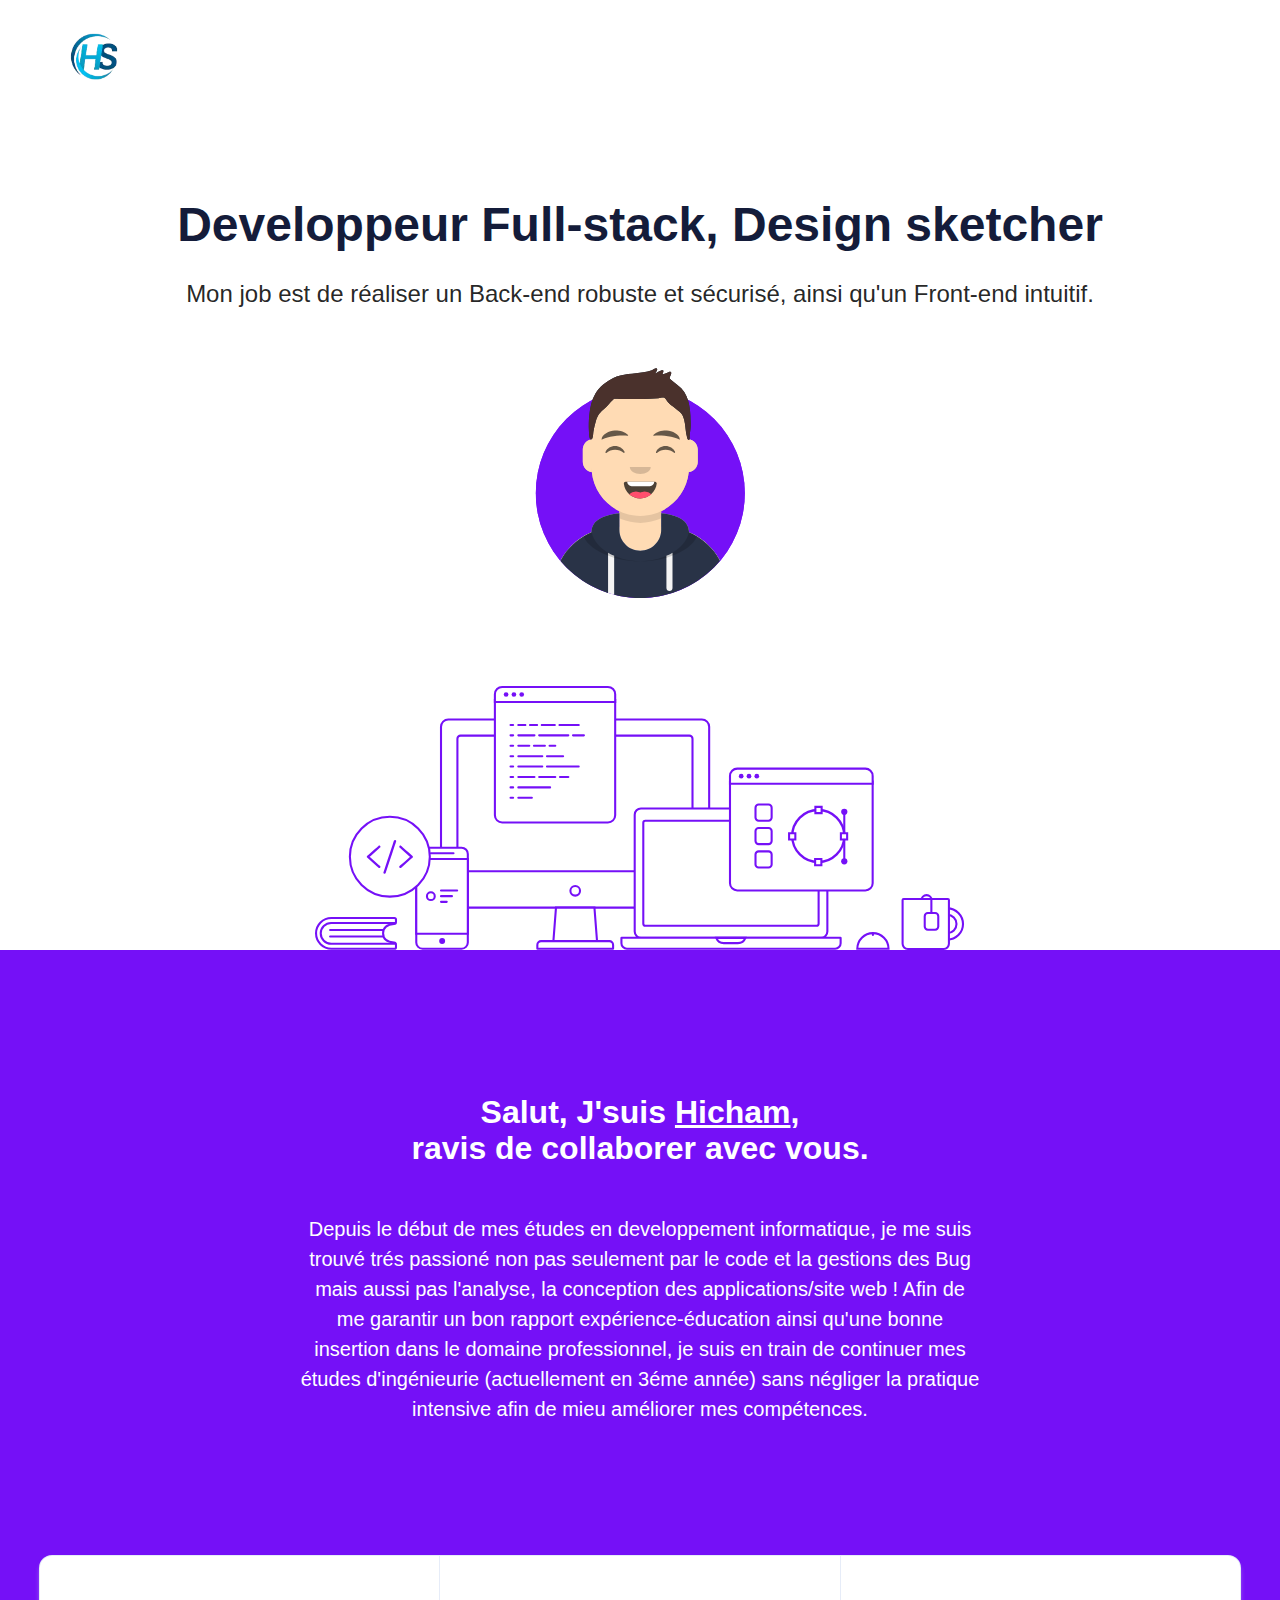
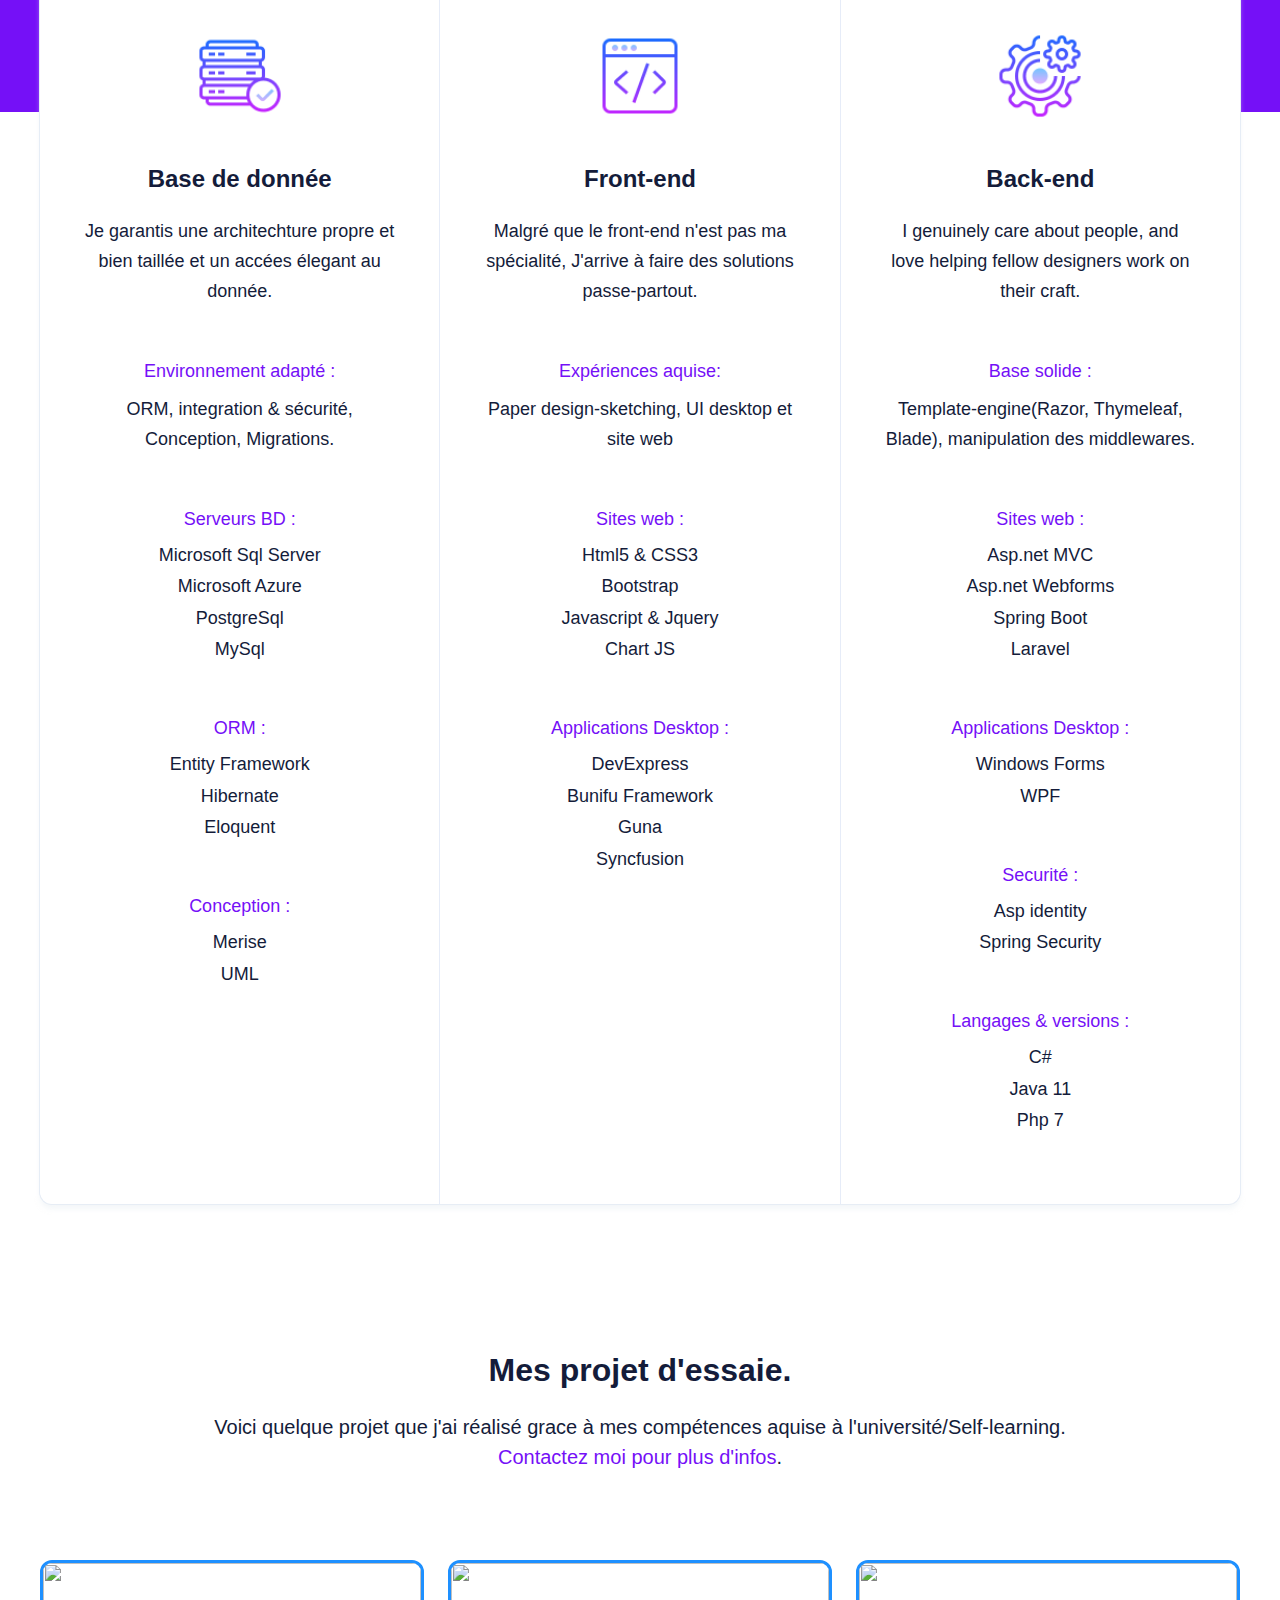
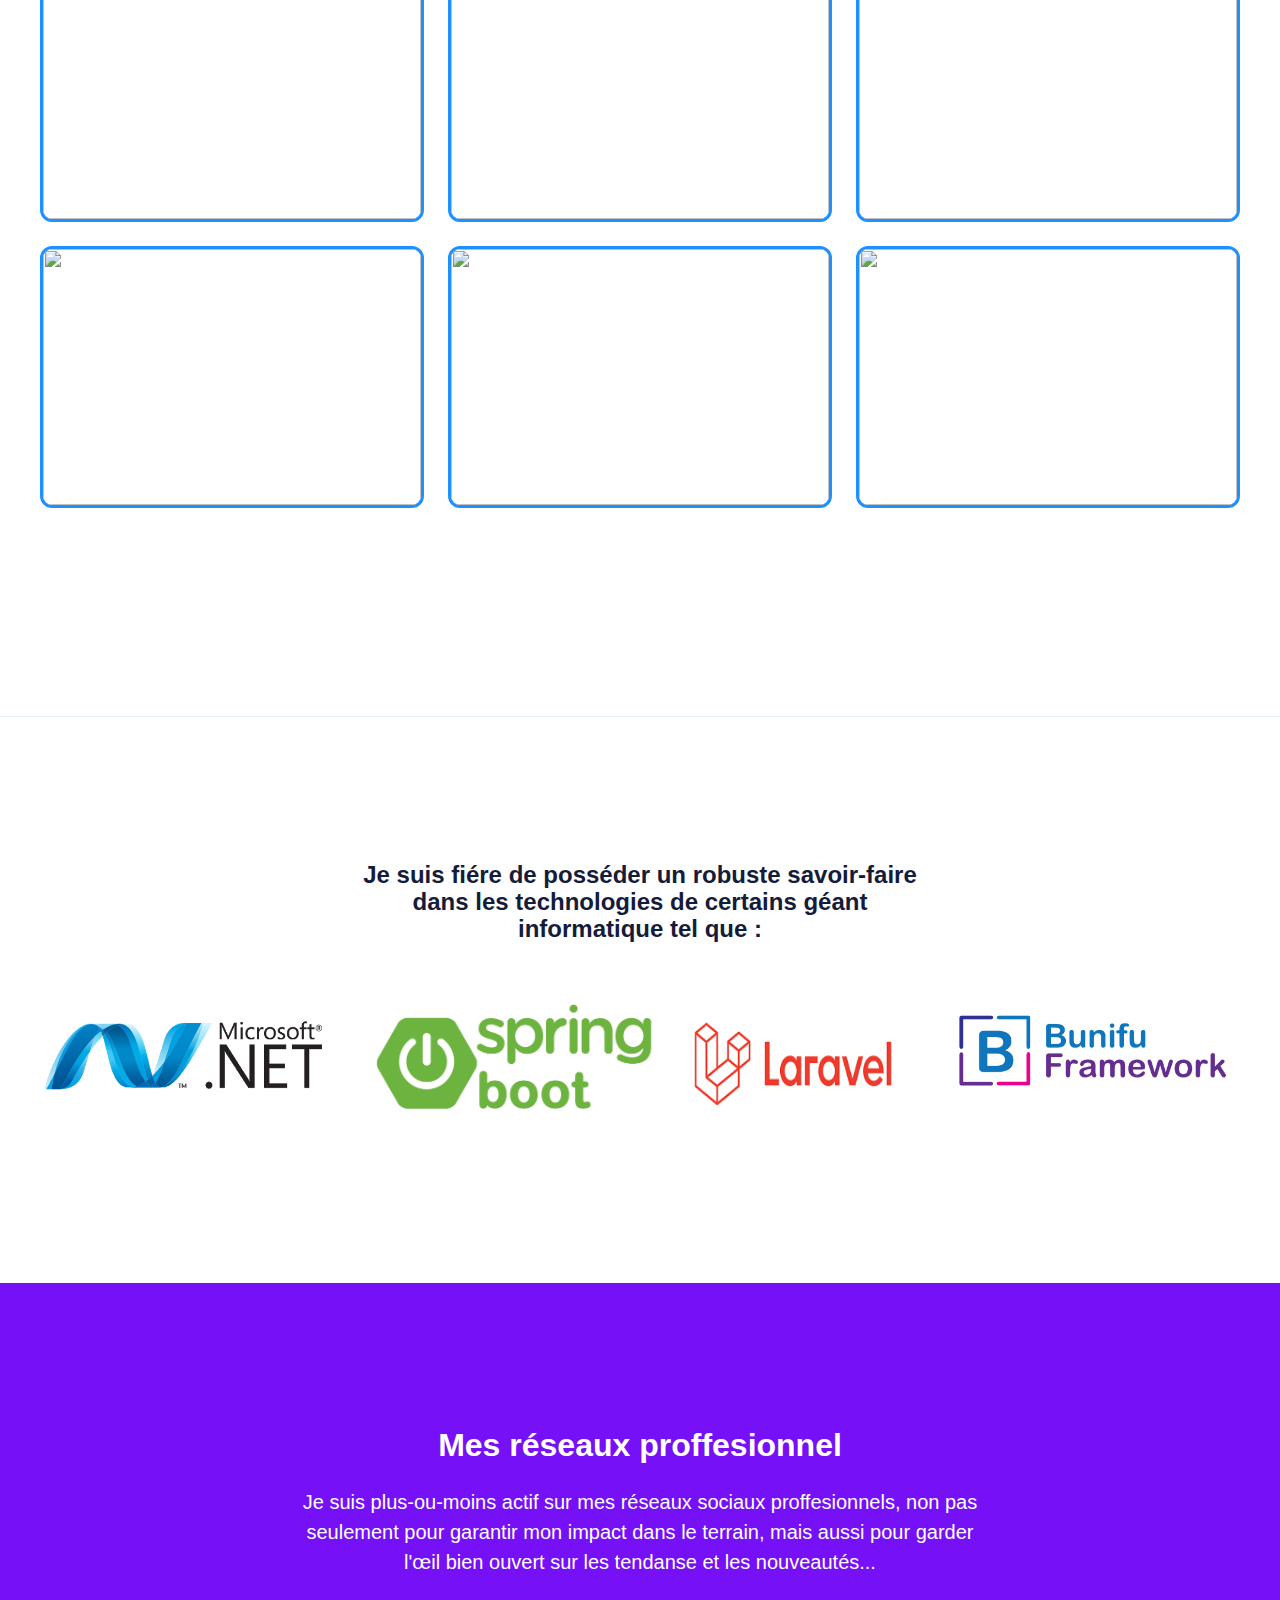
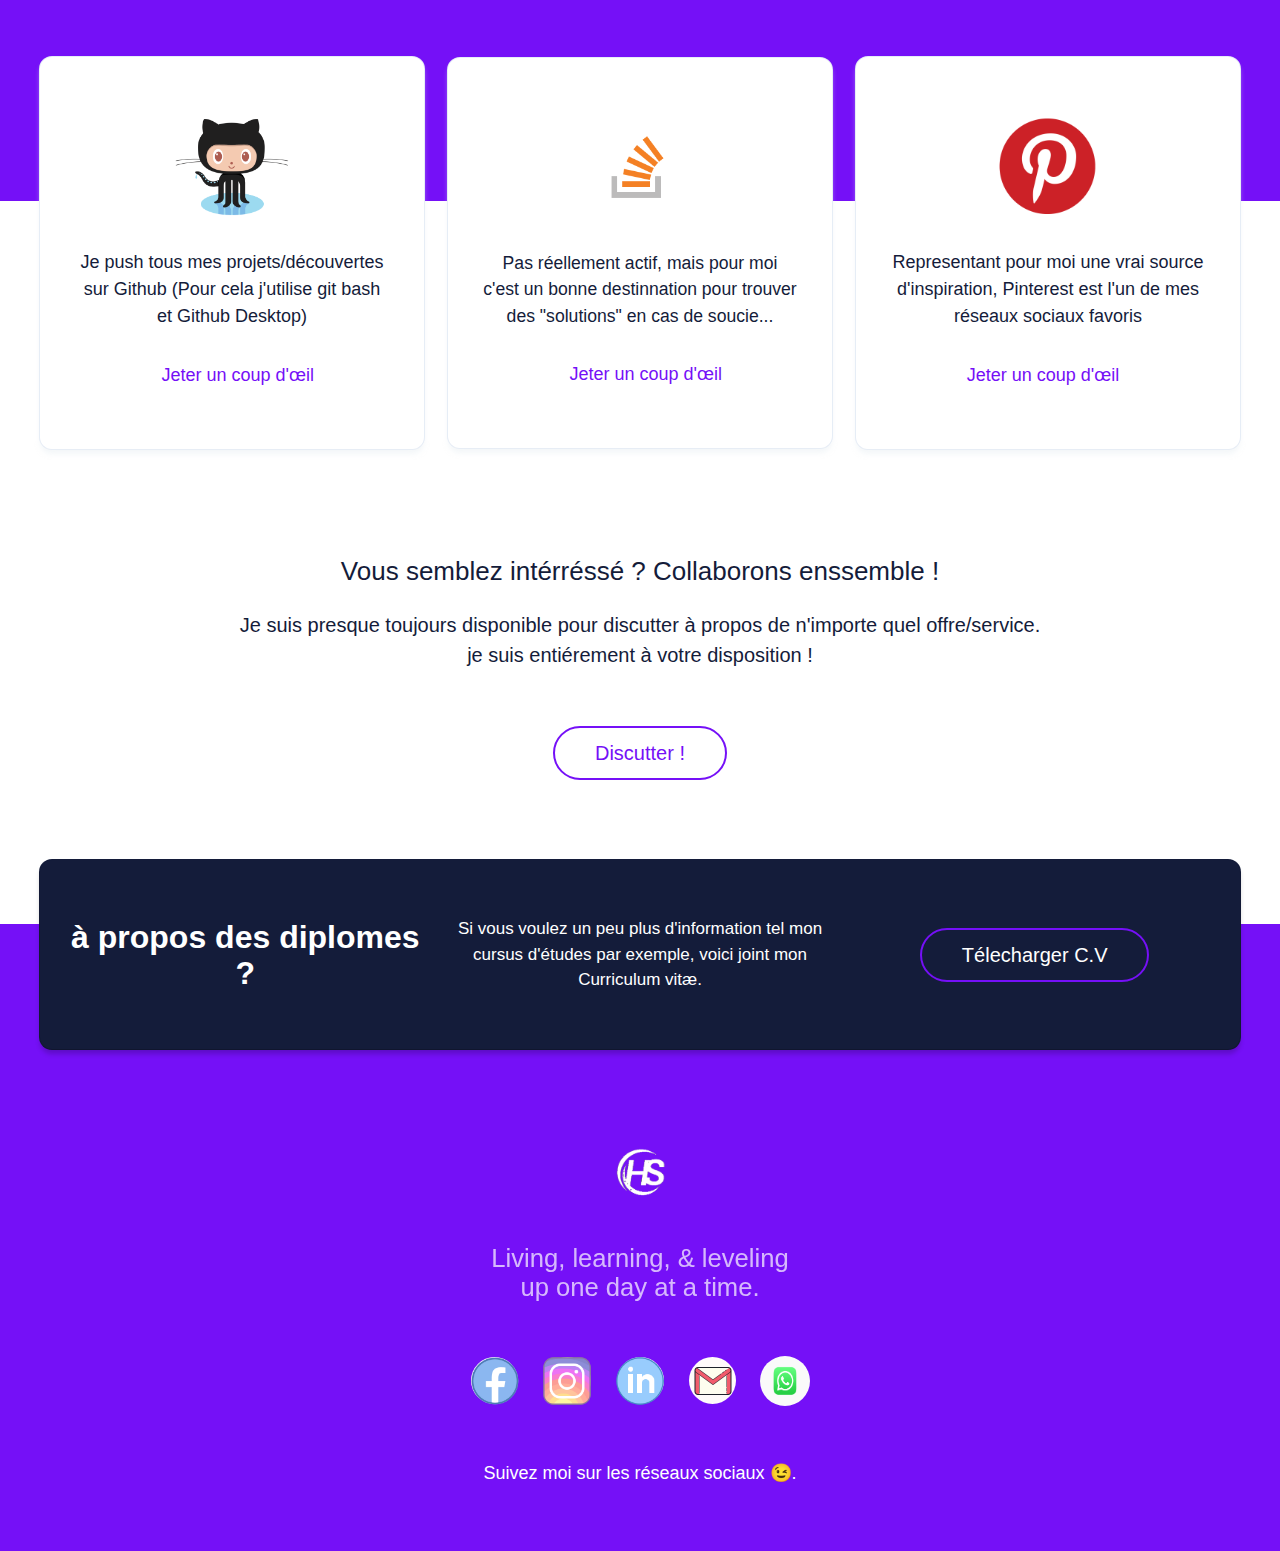
==== commit fb298e9f: "Finition du code" ====
--- a/index.html
+++ b/index.html
@@ -177,66 +177,66 @@
       <div class="project-grid">
         <div class="columns is-multiline is-mobile">
           <div class="column is-12-mobile is-half-tablet is-one-third-desktop">
-            <figure class="image is-3by2"><img class="project-thumb" src="img/projects/wfdesignbuild.png">
+            <figure style="border: solid 3px; border-color: dodgerblue;"  class="image is-3by2"><img class="project-thumb" src="img/projects/ecommerce.png">
               <figcaption>
                 <h1 class="title is-size-5 is-size-4-widescreen">High-end, custom residential renovaters serving Fraser
                   Valley homeowners.</h1><a class="button is-primary is-outlined is-rounded"
-                  href="https://wfdesignbuild.com/" target="_blank"><span>Visit Website</span><span class="icon"><i
-                      class="fas fa-angle-right"></i></span></a>
-              </figcaption>
-              <div class="overlay"></div>
-            </figure>
-          </div>
-          <div class="column is-12-mobile is-half-tablet is-one-third-desktop">
-            <figure class="image is-3by2"><img class="project-thumb" src="img/projects/awg2020.png">
+                  href="https://github.com/TonyTheedev/Java-Spring-Boot" target="_blank"><span>Visit Website</span><span class="icon"><i
+                      class="fas fa-angle-right"></i></span></a>
+              </figcaption>
+              <div class="overlay"></div>
+            </figure>
+          </div>
+          <div class="column is-12-mobile is-half-tablet is-one-third-desktop">
+            <figure style="border: solid 3px; border-color: dodgerblue;"  class="image is-3by2"><img class="project-thumb" src="img/projects/appDesktop.png">
               <figcaption>
                 <h1 class="title is-size-5 is-size-4-widescreen">Uniting First Nations culture and community through
                   winter sports competition.</h1><a class="button is-primary is-outlined is-rounded"
-                  href="http://awg2020.org/" target="_blank"><span>Visit Website</span><span class="icon"><i
-                      class="fas fa-angle-right"></i></span></a>
-              </figcaption>
-              <div class="overlay"></div>
-            </figure>
-          </div>
-          <div class="column is-12-mobile is-half-tablet is-one-third-desktop">
-            <figure class="image is-3by2"><img class="project-thumb" src="img/projects/chronicled.png">
+                  href="https://github.com/TonyTheedev/FacturApp" target="_blank"><span>Visit Website</span><span class="icon"><i
+                      class="fas fa-angle-right"></i></span></a>
+              </figcaption>
+              <div class="overlay"></div>
+            </figure>
+          </div>
+          <div class="column is-12-mobile is-half-tablet is-one-third-desktop">
+            <figure style="border: solid 3px; border-color: dodgerblue;"  class="image is-3by2"><img class="project-thumb" src="img/projects/gunaAppDesktop.png">
               <figcaption>
                 <h1 class="title is-size-5 is-size-4-widescreen">Blockchain pioneers bringing transparency, trust, and
                   security to supply.</h1><a class="button is-primary is-outlined is-rounded"
-                  href="https://www.chronicled.org/" target="_blank"><span>Visit Website</span><span class="icon"><i
-                      class="fas fa-angle-right"></i></span></a>
-              </figcaption>
-              <div class="overlay"></div>
-            </figure>
-          </div>
-          <div class="column is-12-mobile is-half-tablet is-one-third-desktop">
-            <figure class="image is-3by2"><img class="project-thumb" src="img/projects/glcsolutions.png">
+                  href="https://github.com/TonyTheedev/Application_Desktop_statistiques" target="_blank"><span>Visit Website</span><span class="icon"><i
+                      class="fas fa-angle-right"></i></span></a>
+              </figcaption>
+              <div class="overlay"></div>
+            </figure>
+          </div>
+          <div class="column is-12-mobile is-half-tablet is-one-third-desktop">
+            <figure style="border: solid 3px; border-color: dodgerblue;" class="image is-3by2"><img class="project-thumb" src="img/projects/carte.png">
               <figcaption>
                 <h1 class="title is-size-5 is-size-4-widescreen">Business savvy tech experts helping forward thinking
-                  companies get things done.</h1><a class="button is-primary is-outlined is-rounded"
-                  href="http://glcsolutions.ca/"><span>Visit Website</span><span class="icon"><i
-                      class="fas fa-angle-right"></i></span></a>
-              </figcaption>
-              <div class="overlay"></div>
-            </figure>
-          </div>
-          <div class="column is-12-mobile is-half-tablet is-one-third-desktop">
-            <figure class="image is-3by2"><img class="project-thumb" src="img/projects/coupal.png">
+                  companies get things done.</h1><a class="button is-primary is-outlined is-rounded" target="_blank"
+                  href="https://github.com/TonyTheedev/Java-Spring-Boot"><span>Visit Website</span><span class="icon"><i
+                      class="fas fa-angle-right"></i></span></a>
+              </figcaption>
+              <div class="overlay"></div>
+            </figure>
+          </div>
+          <div class="column is-12-mobile is-half-tablet is-one-third-desktop">
+            <figure style="border: solid 3px; border-color: dodgerblue;" class="image is-3by2"><img class="project-thumb" src="img/projects/tableauGestion.png">
               <figcaption>
                 <h1 class="title is-size-5 is-size-4-widescreen">Vancouver's tower crane rental service and support
                   leader since 1974.</h1><a class="button is-primary is-outlined is-rounded"
-                  href="http://coupalcranes.com/" target="_blank"><span>Visit Website</span><span class="icon"><i
-                      class="fas fa-angle-right"></i></span></a>
-              </figcaption>
-              <div class="overlay"></div>
-            </figure>
-          </div>
-          <div class="column is-12-mobile is-half-tablet is-one-third-desktop">
-            <figure class="image is-3by2"><img class="project-thumb" src="img/projects/wedlerengineering.png">
+                  href="https://github.com/phpProjectISI3/ProjetPhpLaravel" target="_blank"><span>Visit Website</span><span class="icon"><i
+                      class="fas fa-angle-right"></i></span></a>
+              </figcaption>
+              <div class="overlay"></div>
+            </figure>
+          </div>
+          <div class="column is-12-mobile is-half-tablet is-one-third-desktop">
+            <figure style="border: solid 3px; border-color: dodgerblue;" class="image is-3by2"><img class="project-thumb" src="img/projects/GridMaison.png">
               <figcaption>
                 <h1 class="title is-size-5 is-size-4-widescreen">Results-oriented, responsive and flexible full service
                   civil engineering firm.</h1><a class="button is-primary is-outlined is-rounded"
-                  href="http://wedler.com/" target="_blank"><span>View Website</span><span class="icon"><i
+                  href="https://github.com/phpProjectISI3/ProjetPhpLaravel" target="_blank"><span>View Website</span><span class="icon"><i
                       class="fas fa-angle-right"></i></span></a>
               </figcaption>
               <div class="overlay"></div>
@@ -322,7 +322,7 @@
           </div>
           <div class="column is-12-mobile is-half-tablet is-one-third-desktop level-item">
             <div class="box"><img class="logo" style="height: 100px;" src="img/logos/pinterest-logo.png">
-              <p>Reprensentant pour moi une vrai source d'inspiration, Pinterest est l'un de mes réseaux sociaux favoris
+              <p>Representant pour moi une vrai source d'inspiration, Pinterest est l'un de mes réseaux sociaux favoris
               </p>
               <a target="_blank" class="link has-text-primary"
                 href="https://www.pinterest.fr/Hicham_O_Sfh/boards/">Jeter un coup d'&oelig;il &nbsp;</a>
@@ -415,14 +415,14 @@
               voici joint mon Curriculum vitæ.</p>
           </div>
           <div class="column level-item"><a class="button is-primary is-outlined is-rounded is-medium"
-              href="">Télecharger C.V</a></div>
+            href="CCNA1.pdf">Télecharger C.V</a></div>
         </div>
       </div>
     </div>
   </section>
   <footer class="section is-primary is-small has-text-centered">
-    <div class="container is-narrow"><a class="logo" href="index.html"><img src="img/mf-logo-white.svg"
-          alt="Matt Farley | Designer, Front-end Developer &amp; Mentor" height="48"></a>
+    <div class="container is-narrow"><a class="logo" href="index.html"><img src="img/logos/MyLogoWhite.png" style="height: 60px;"
+          alt="" height="48"></a>
       <div class="columns is-centered">
         <div class="column is-one-third">
           <h1 class="title is-size-4-touch">Living, learning, &amp; leveling up one day at a time.</h1>
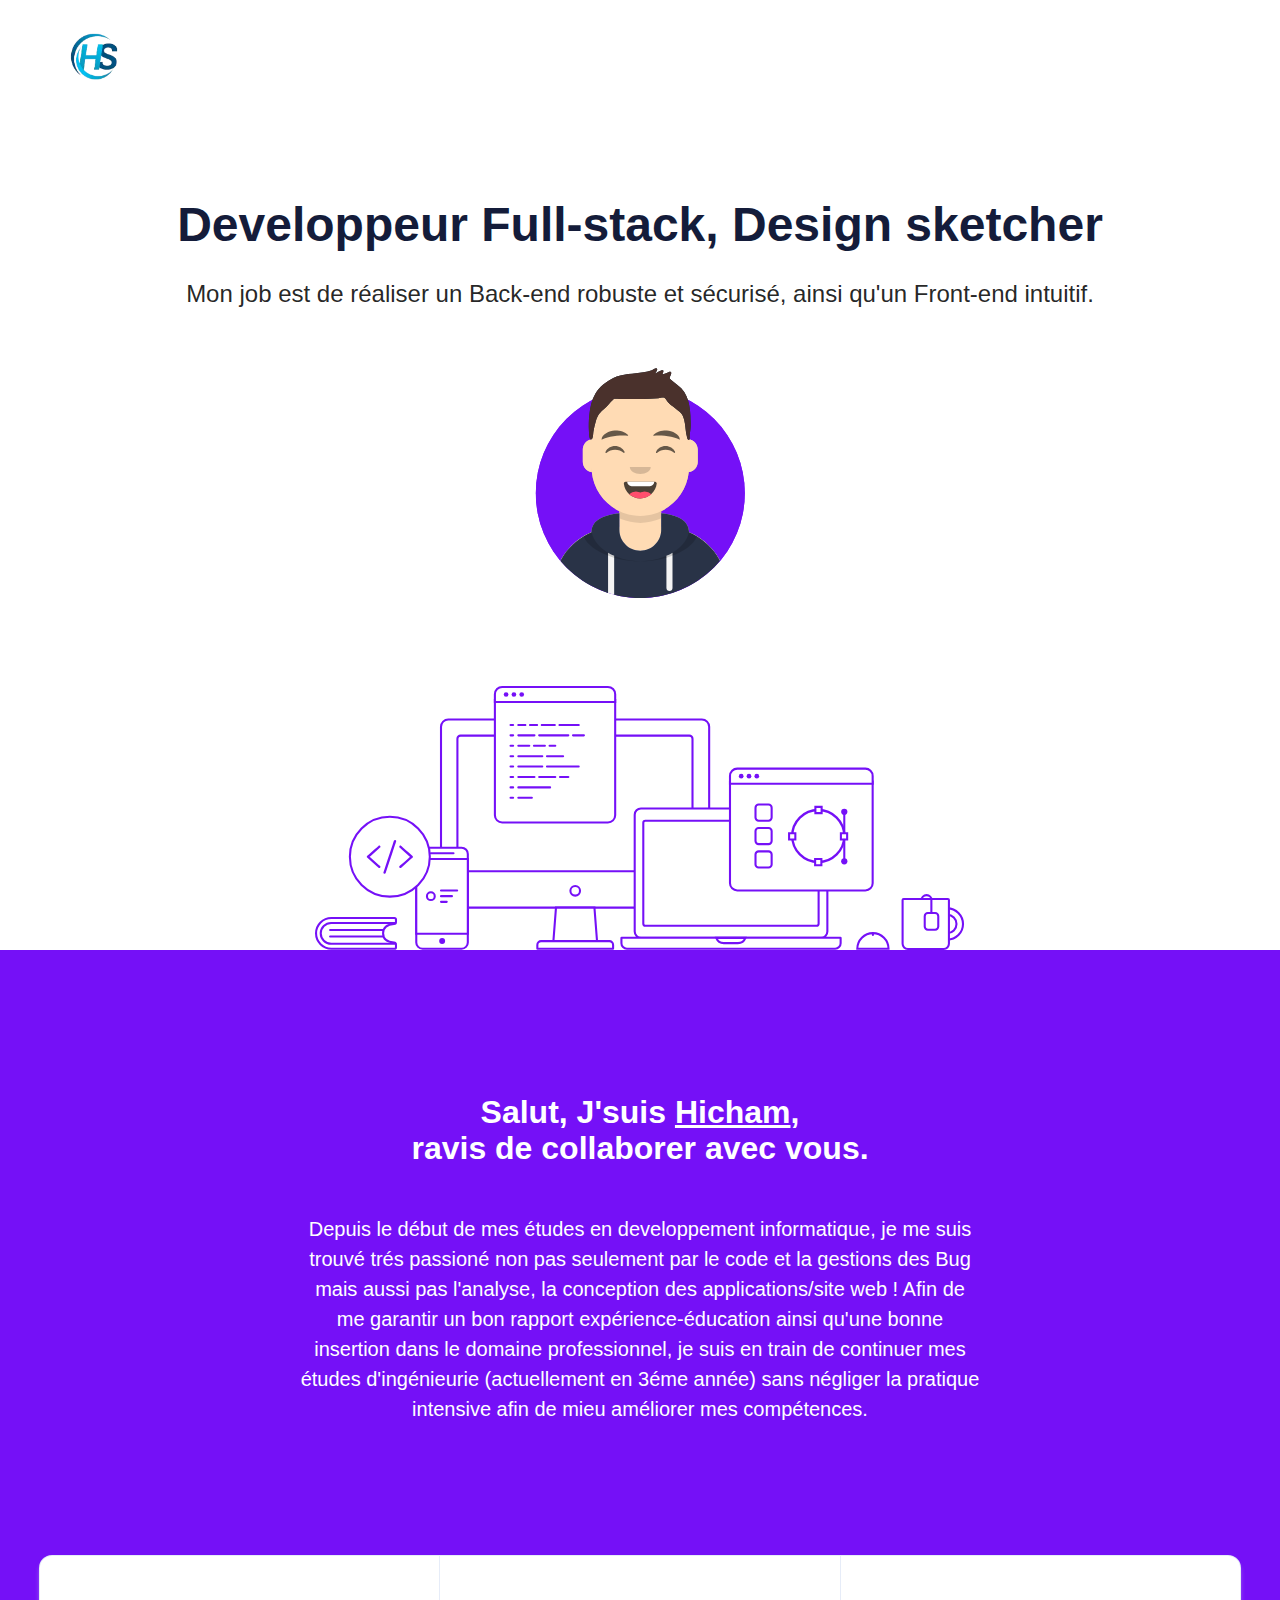
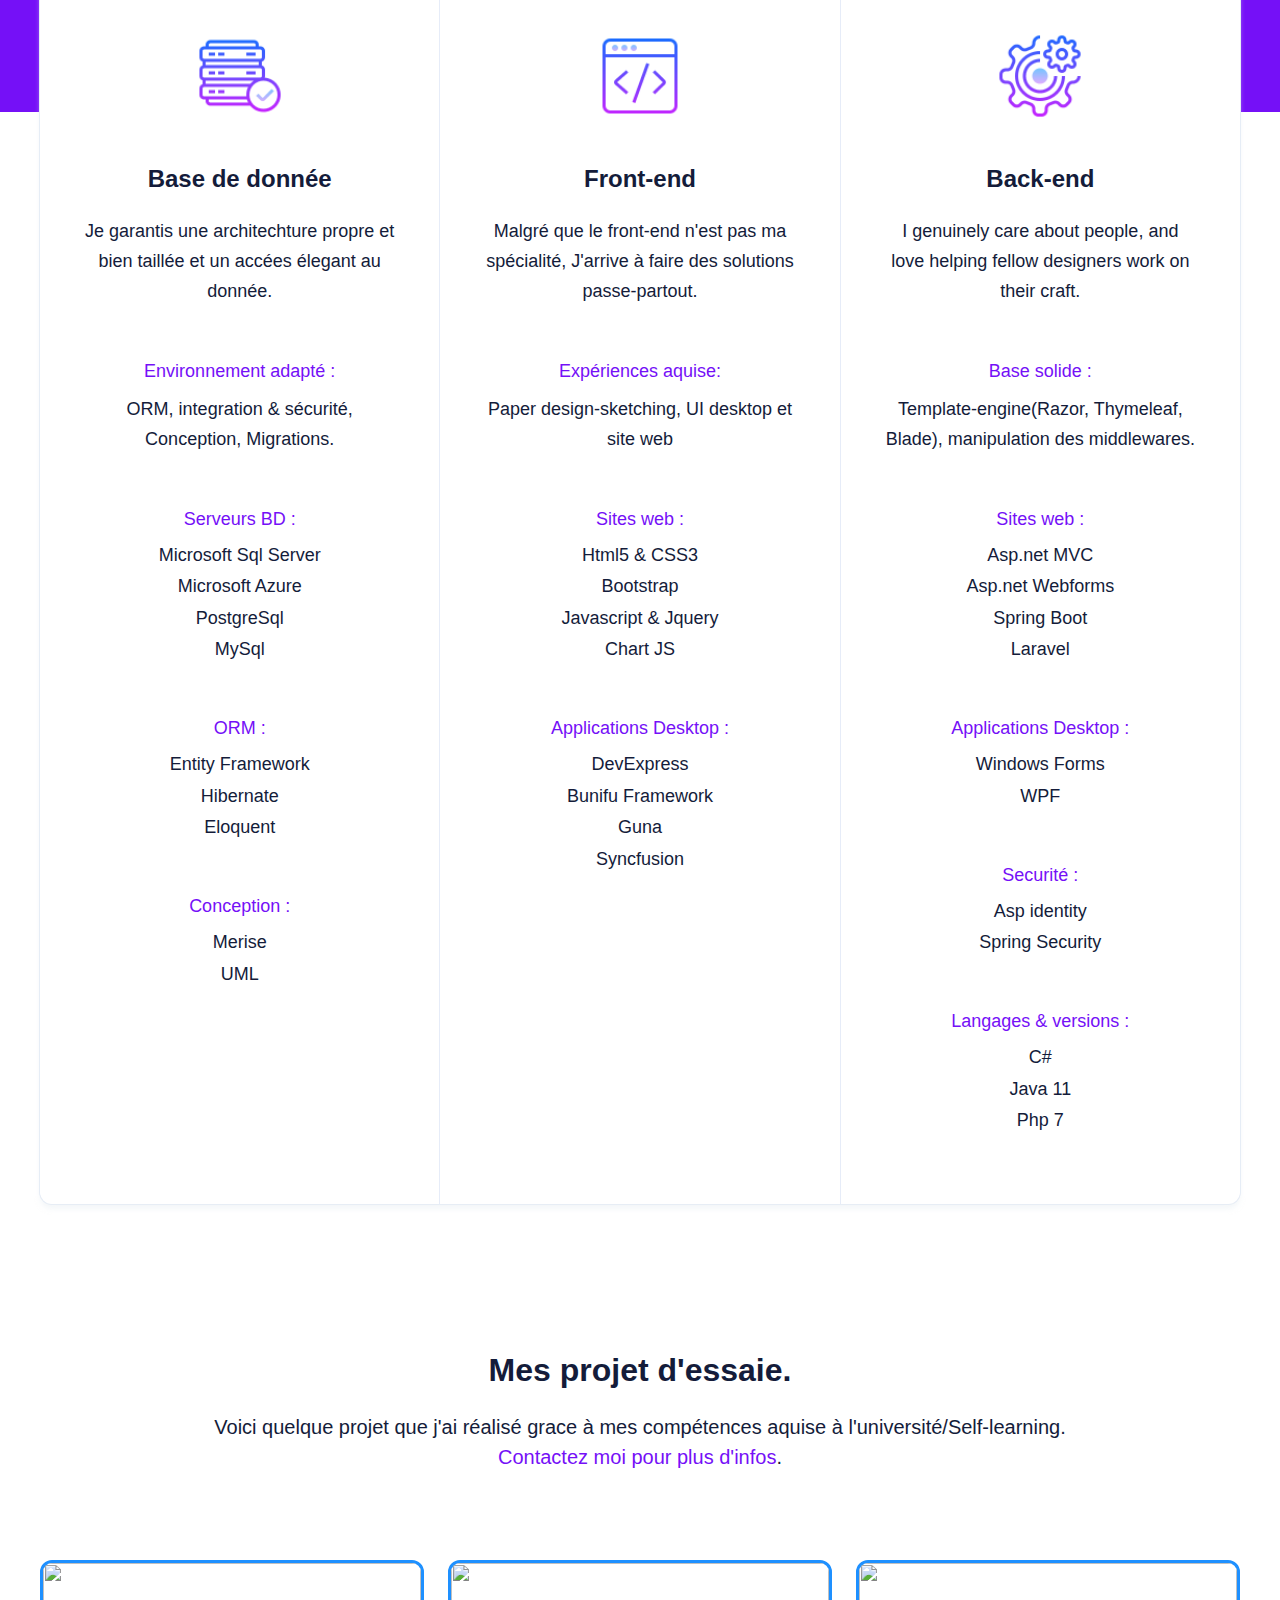
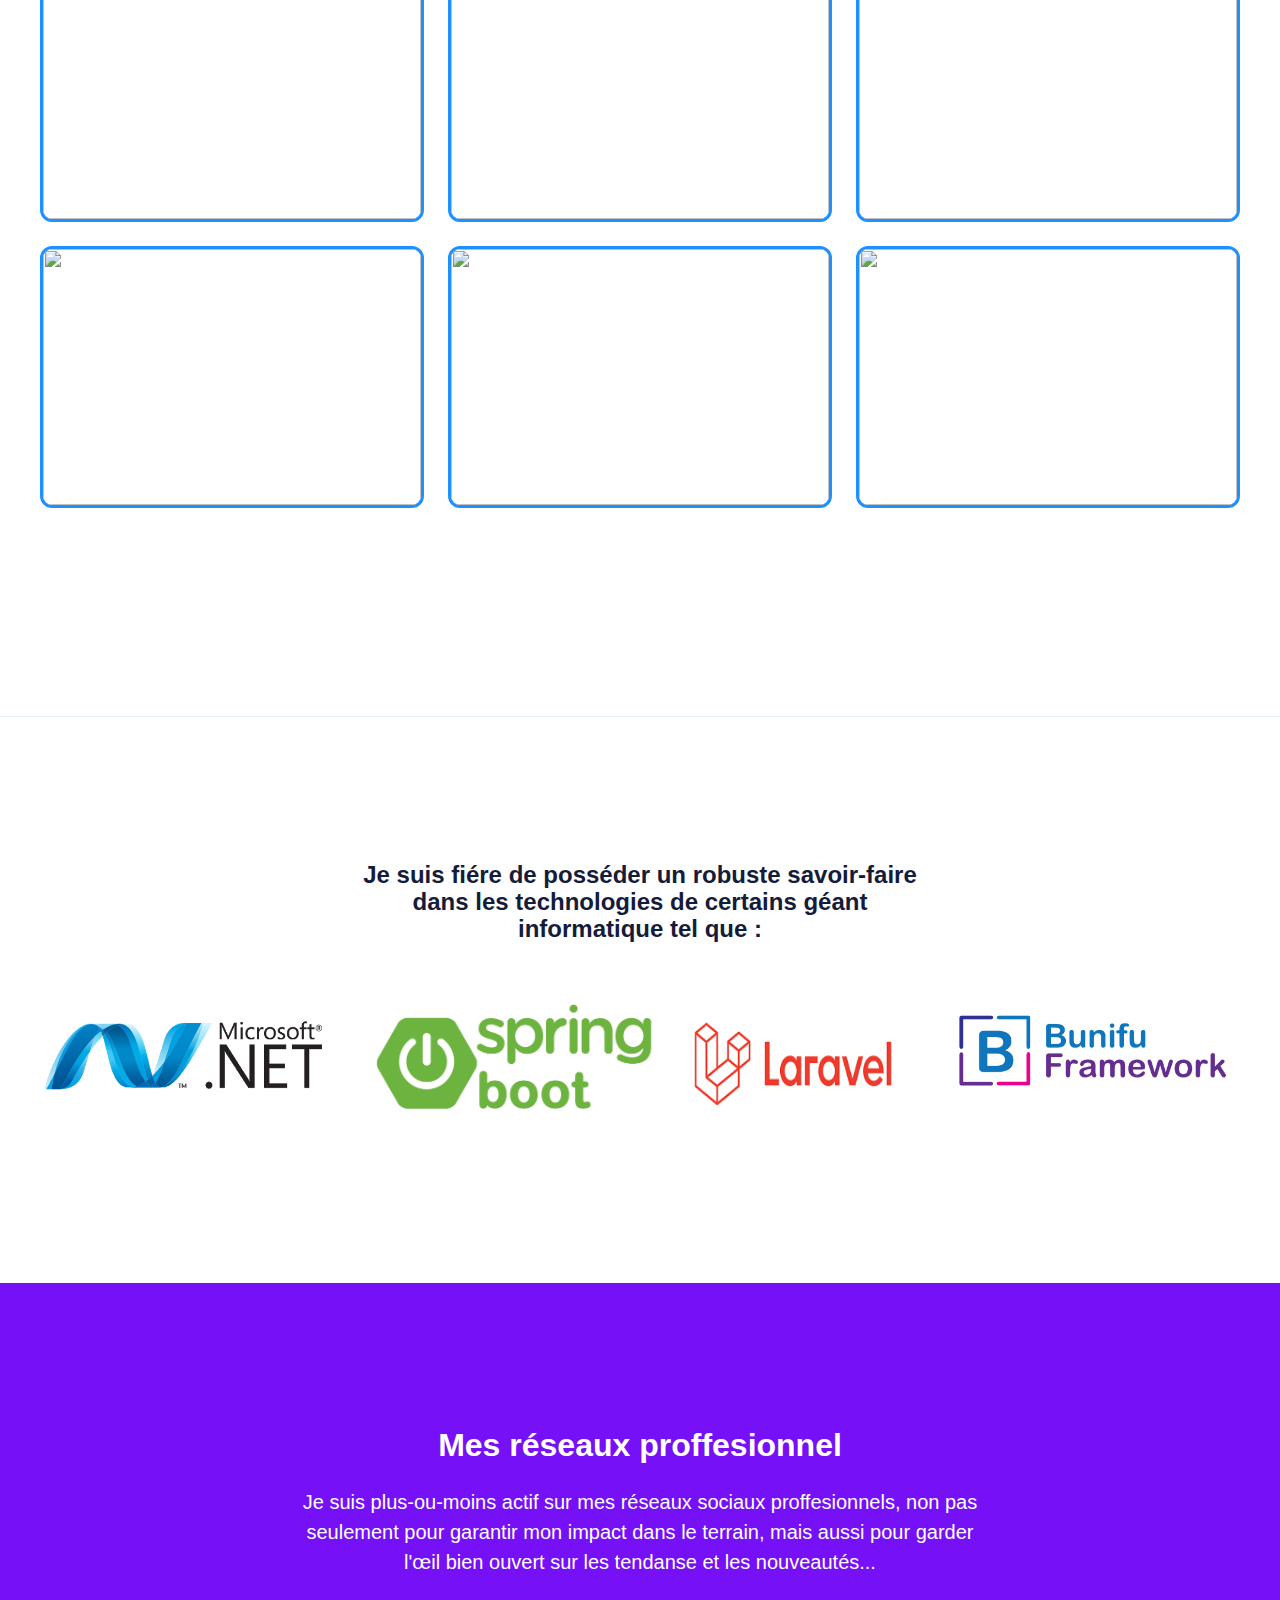
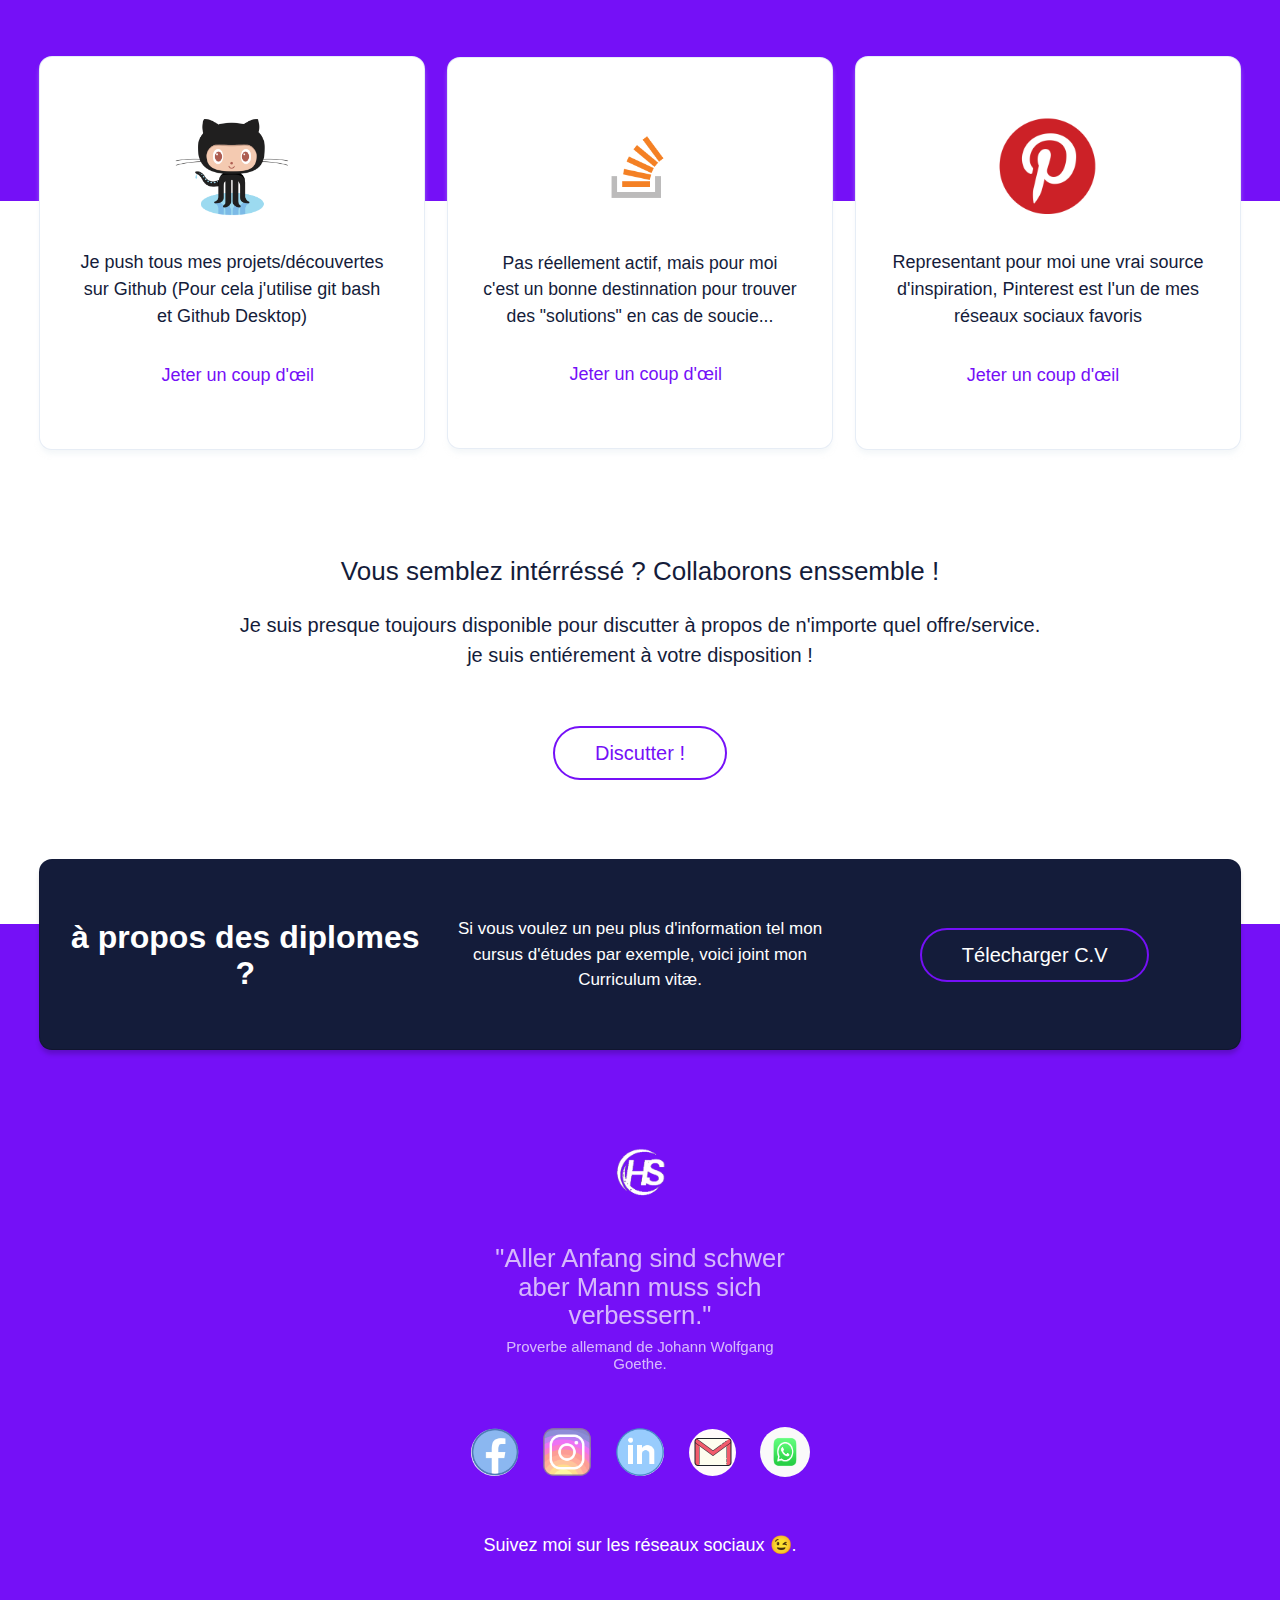
==== commit aeea0cc8: "Update index.html" ====
--- a/index.html
+++ b/index.html
@@ -15,7 +15,7 @@
   <meta name="author" content="Hicham O.Sfh">
   <meta name="description" content="Fullstack webdev">
   <link rel="canonical" href="index.html">
-  <link href="img/favicon-32.png" rel="shortcut icon" type="image/png">
+  <link href="img/MyLogoTransparent.png" rel="shortcut icon" type="image/png">
   <link rel="stylesheet" href="css/main.css">
   <!-- <script src="../kit.fontawesome.com/9bdc906322.js"></script> -->
 </head>
@@ -415,7 +415,7 @@
               voici joint mon Curriculum vitæ.</p>
           </div>
           <div class="column level-item"><a class="button is-primary is-outlined is-rounded is-medium"
-            href="CCNA1.pdf">Télecharger C.V</a></div>
+            href="Hicham_Oussama_Saffih.pdf">Télecharger C.V</a></div>
         </div>
       </div>
     </div>
@@ -425,7 +425,8 @@
           alt="" height="48"></a>
       <div class="columns is-centered">
         <div class="column is-one-third">
-          <h1 class="title is-size-4-touch">Living, learning, &amp; leveling up one day at a time.</h1>
+          <h1 class="title is-size-4-touch"style="margin-bottom: 7px;">"Aller Anfang sind schwer aber Mann muss sich verbessern."</h1>
+          <h1 class="title is-size-4-touch" style="font-size: 15px;padding-top: 2px;margin-top: 2px;">Proverbe allemand de Johann Wolfgang Goethe.</h1>
         </div>
       </div>
       <div class="social-icons">
@@ -482,4 +483,4 @@
   </script>
 </body>
 
-</html>+</html>
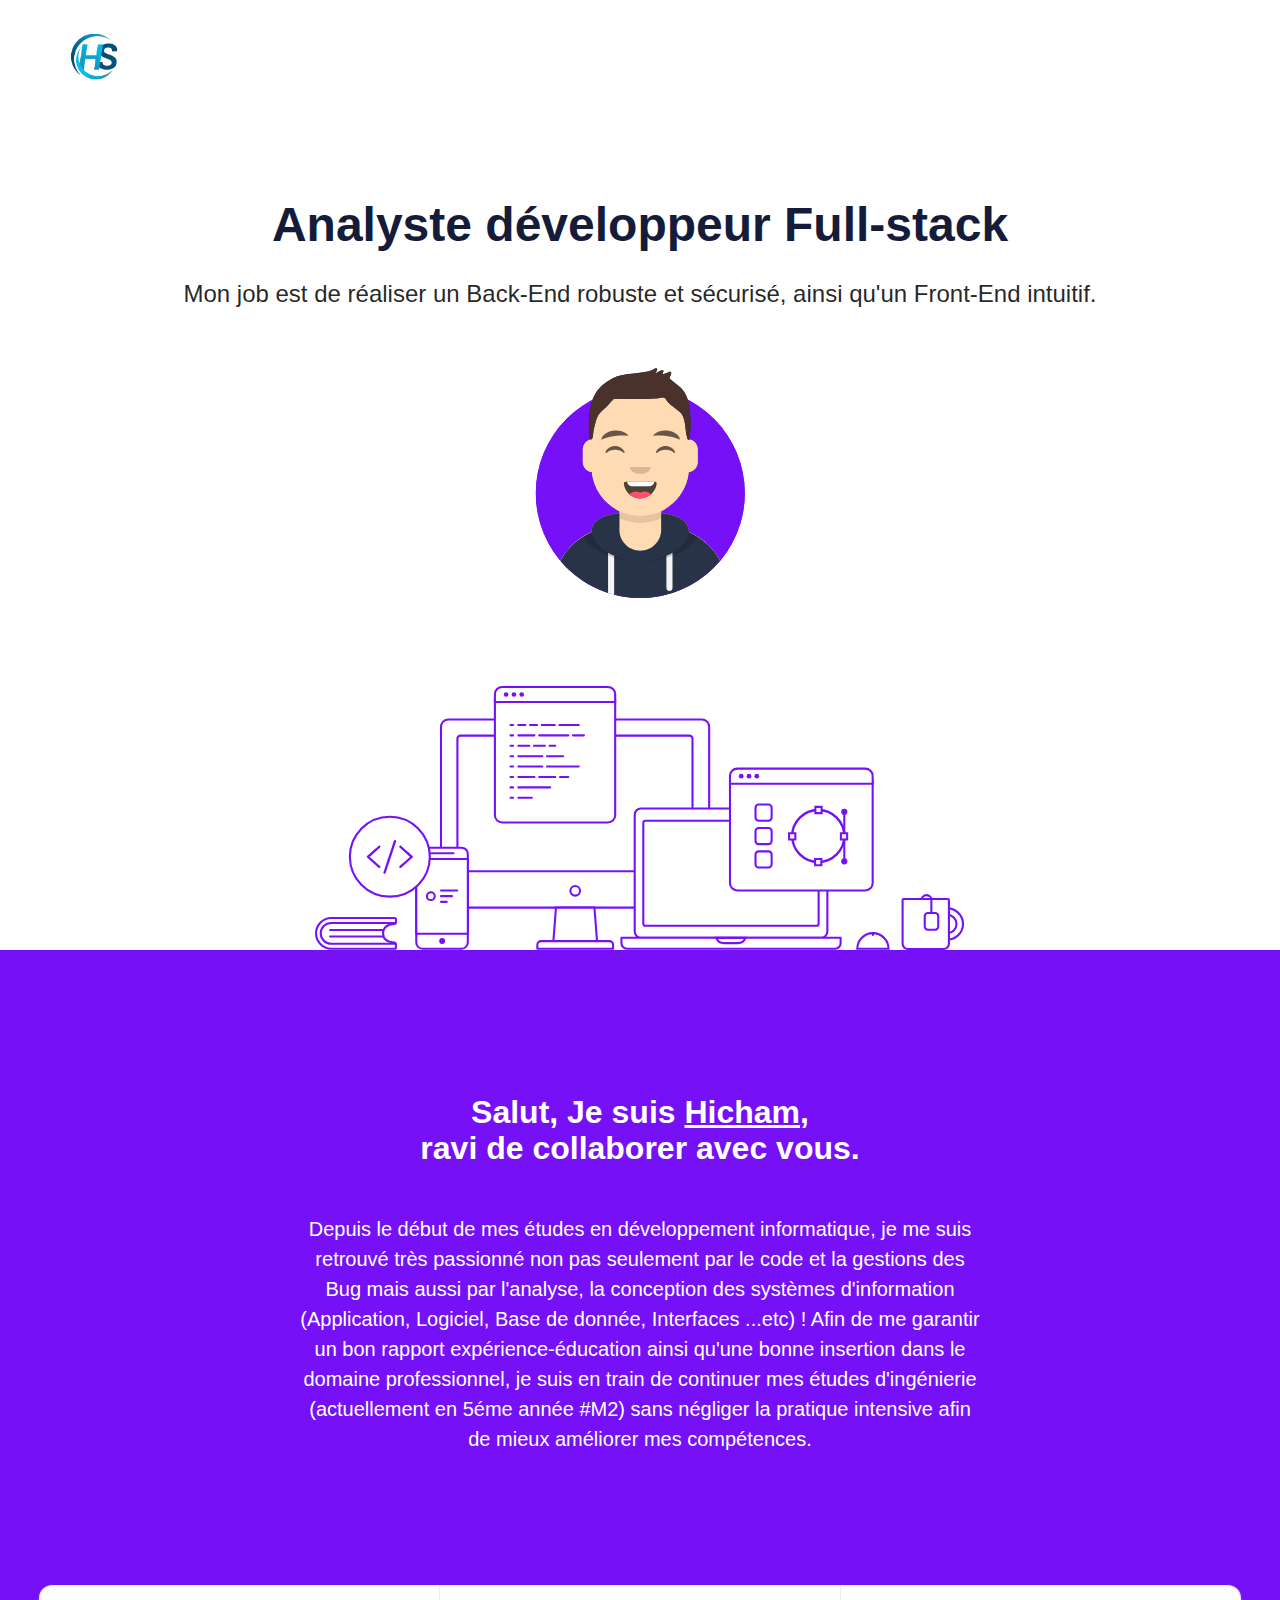
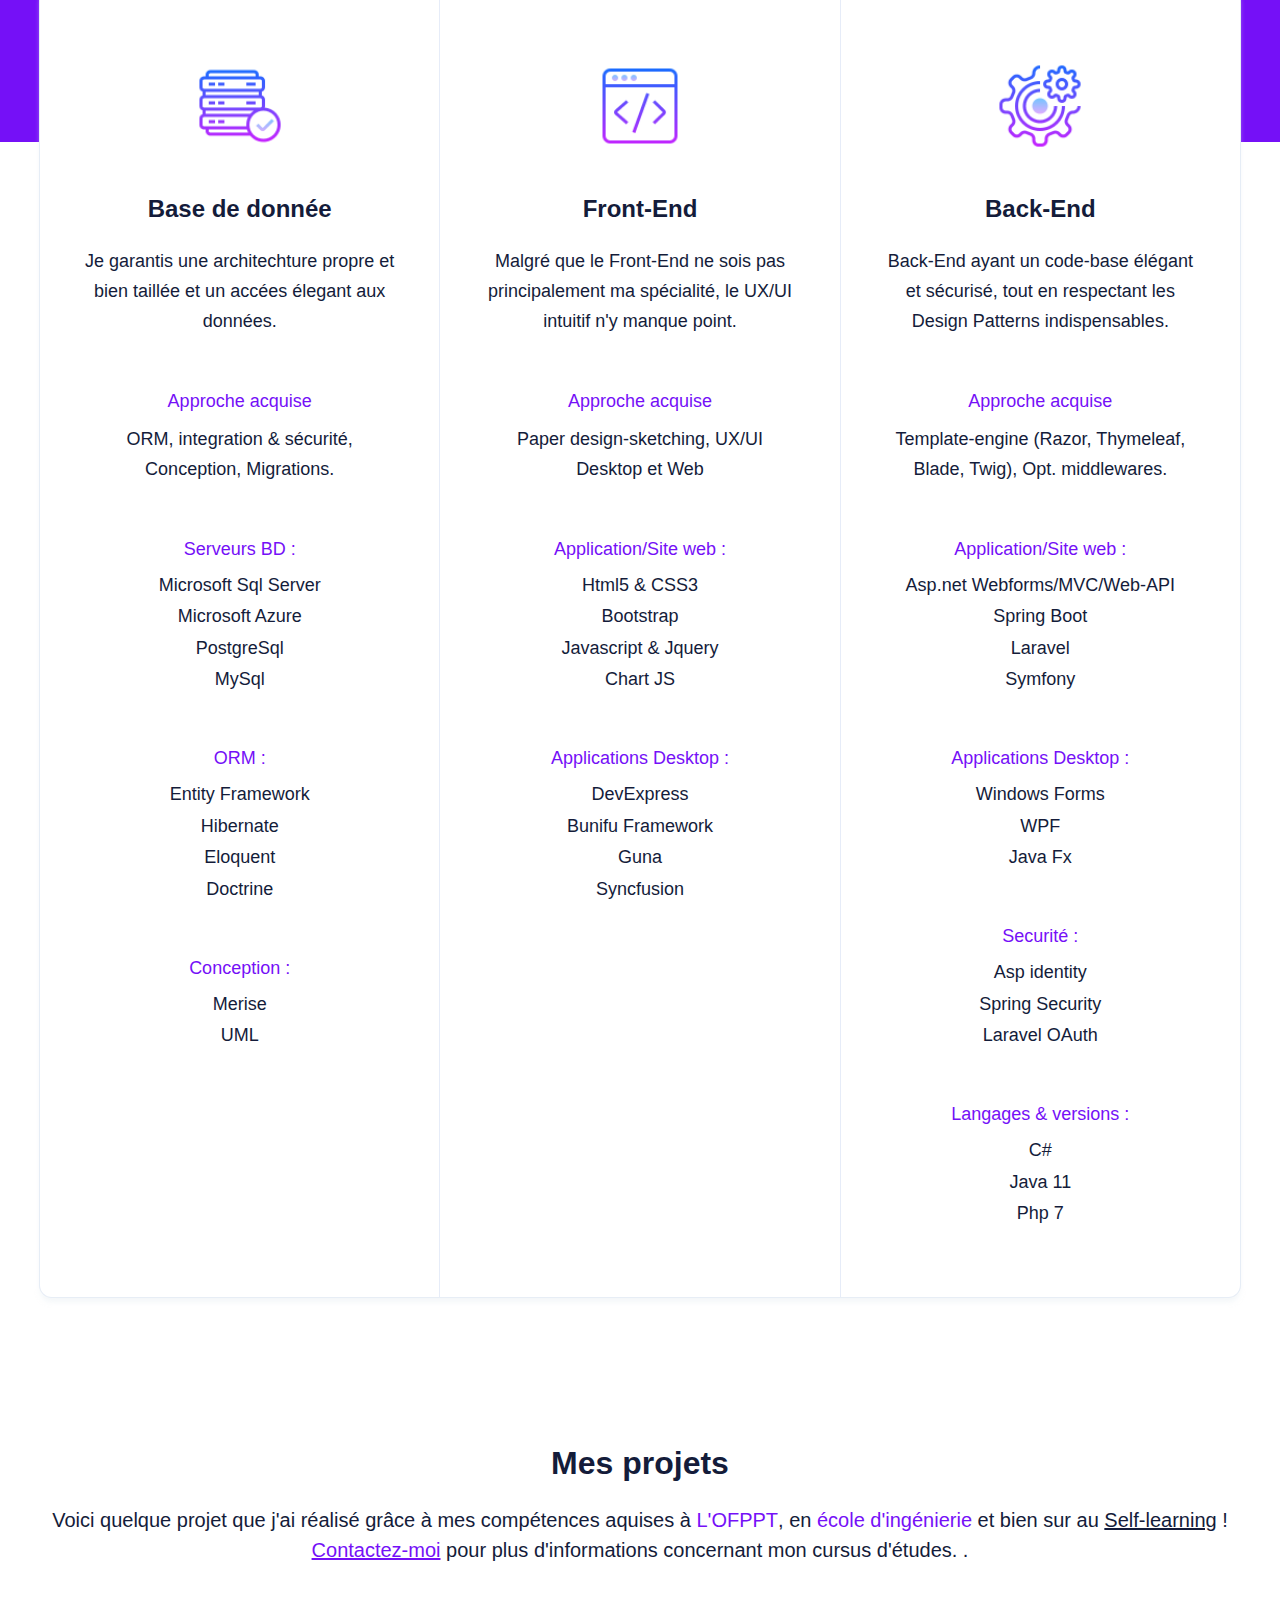
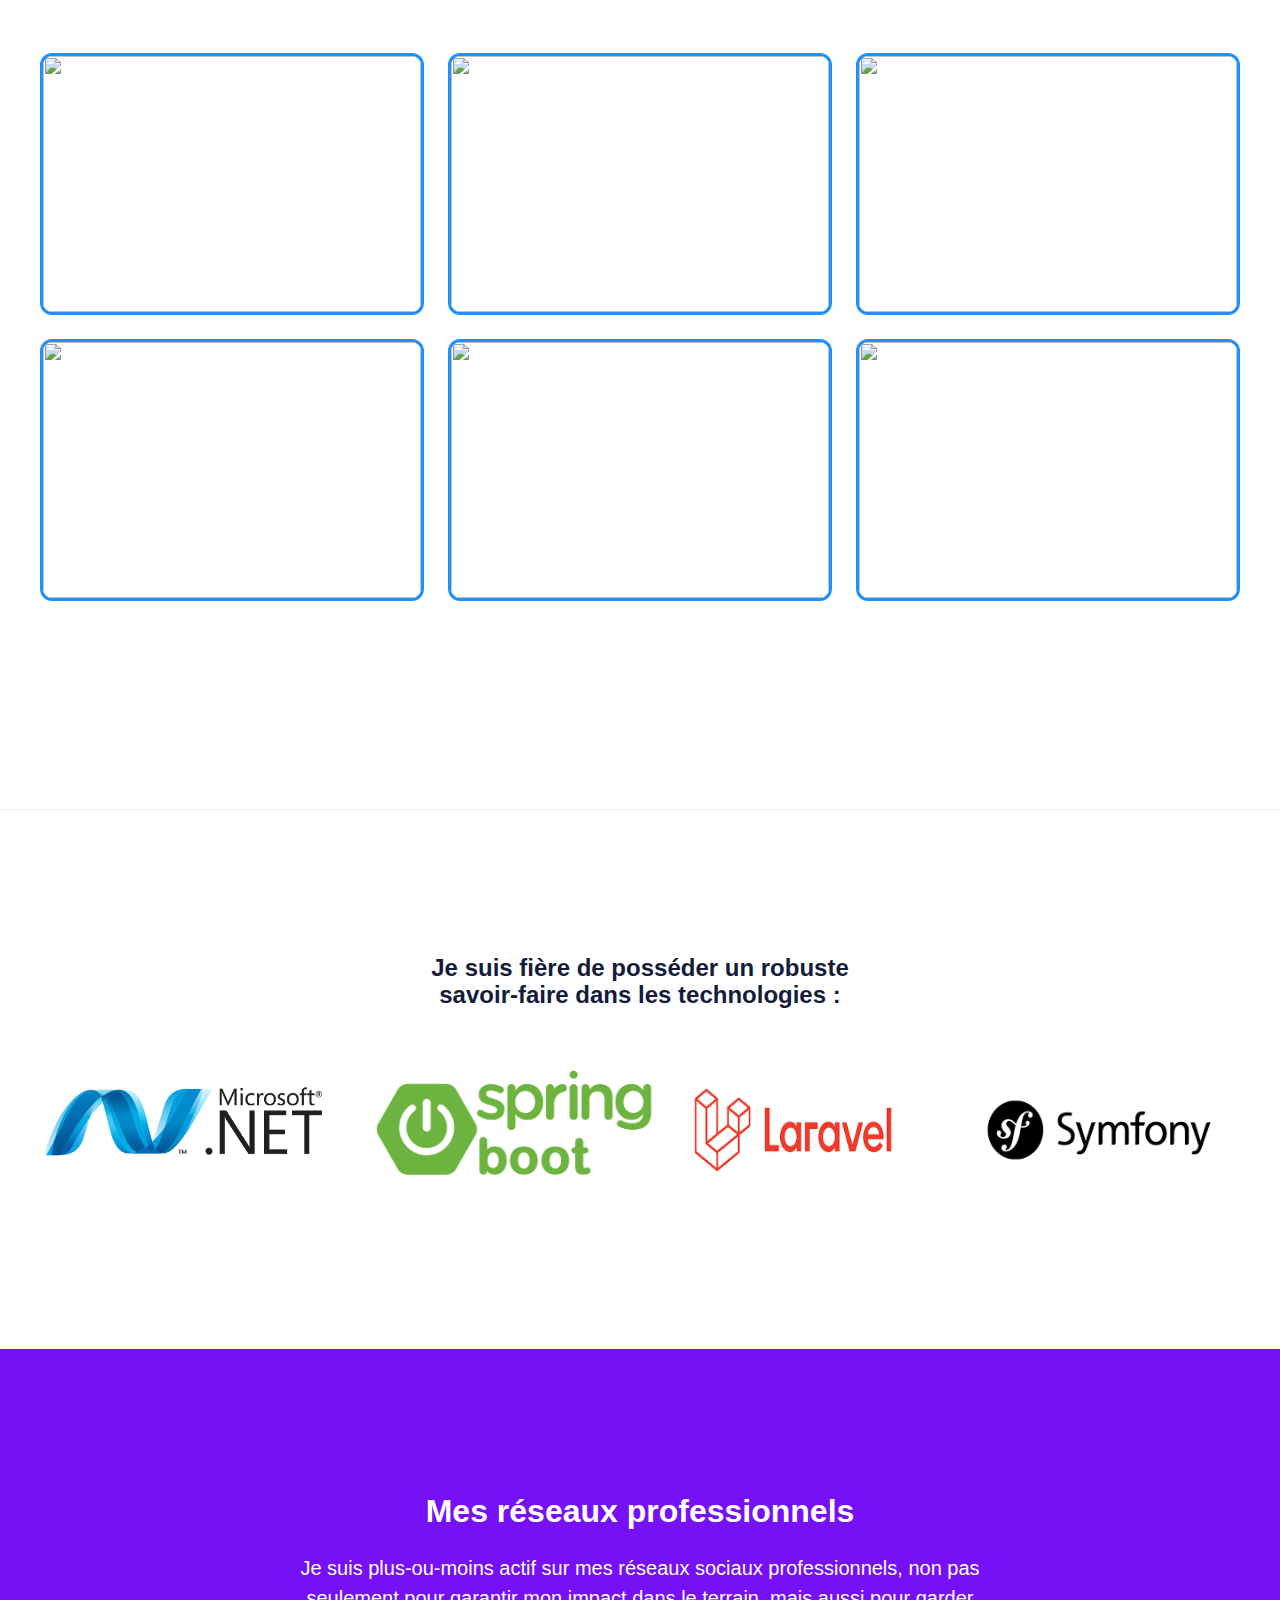
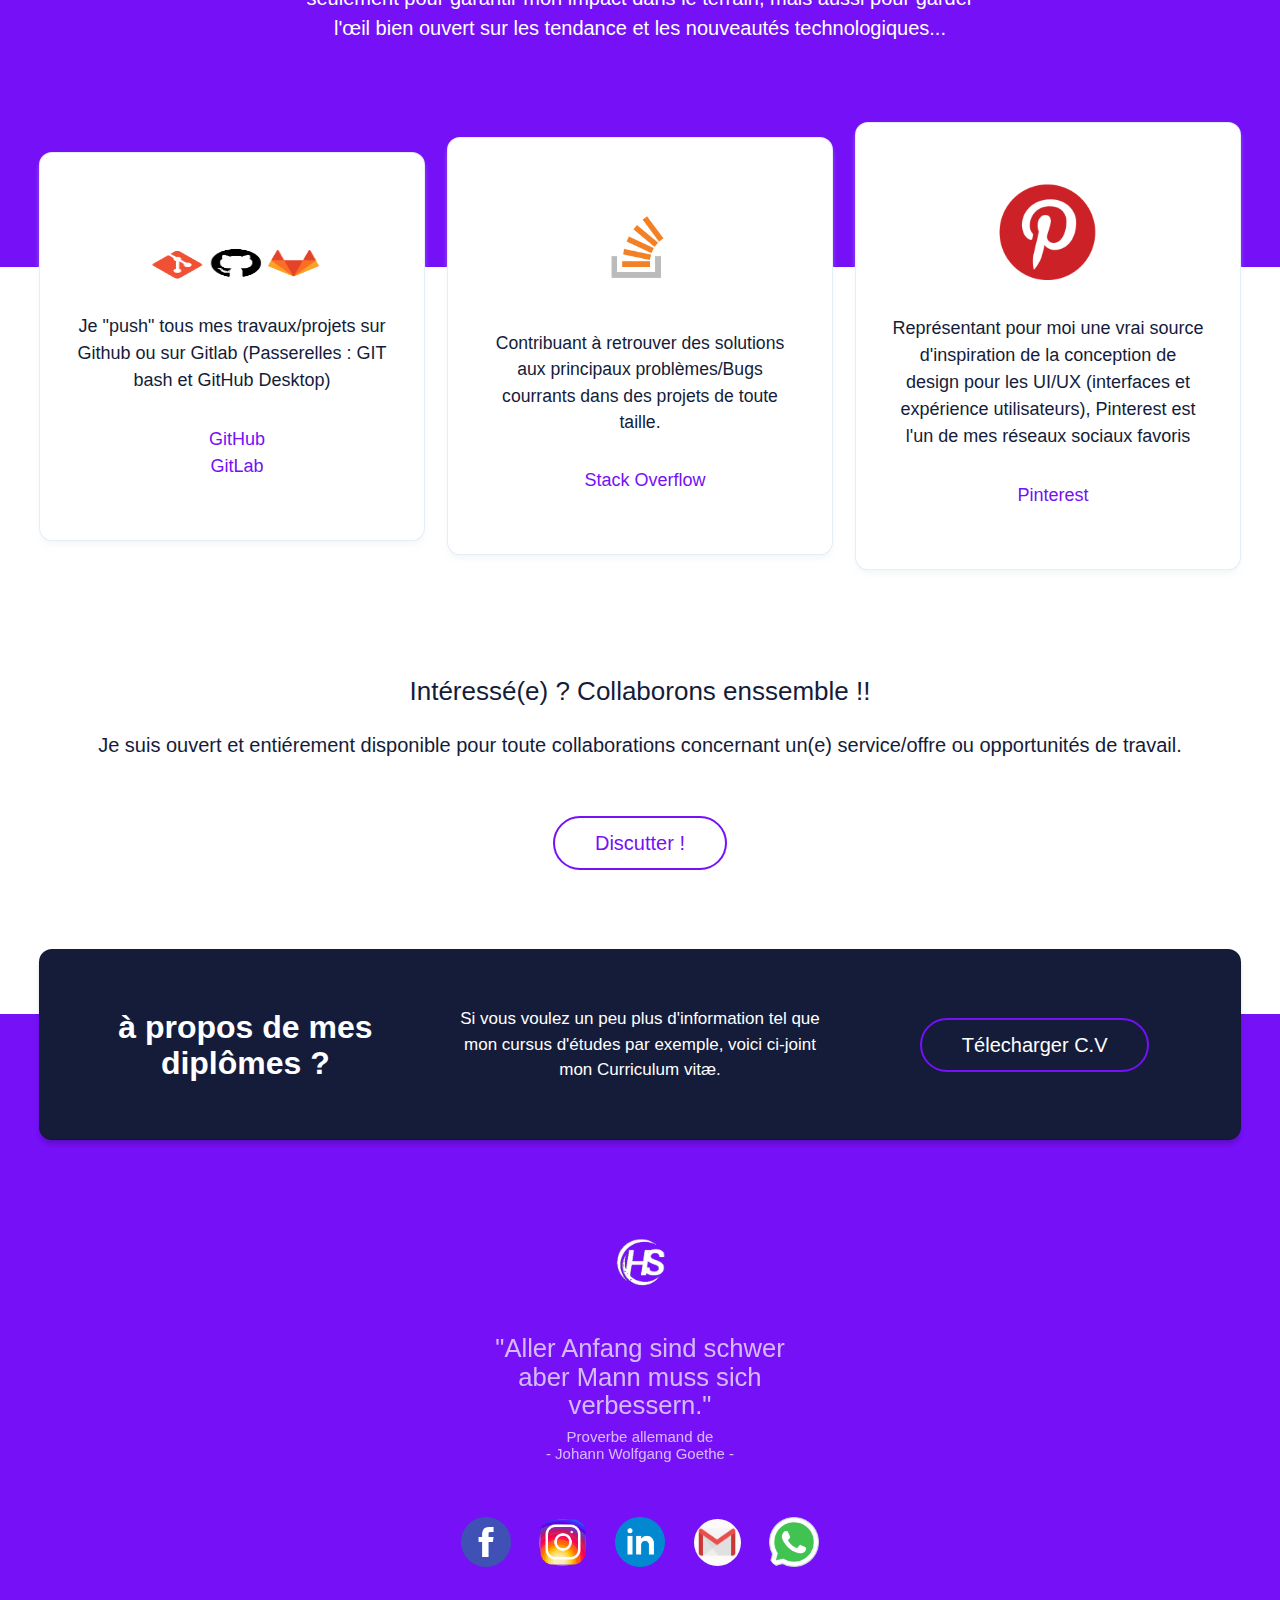
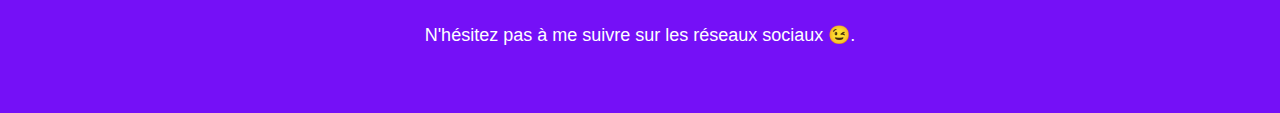
==== commit 273bf4be: "Mise à jour du portfolio : correction de qlq Bug & Typos" ====
--- a/index.html
+++ b/index.html
@@ -1,9 +1,7 @@
 <!DOCTYPE html>
 <html>
 
-<!-- Mirrored from mattfarley.ca/ by HTTrack Website Copier/3.x [XR&CO'2014], Thu, 30 Apr 2020 16:16:48 GMT -->
-<!-- Added by HTTrack -->
-<meta http-equiv="content-type" content="text/html;charset=UTF-8" /><!-- /Added by HTTrack -->
+<meta http-equiv="content-type" content="text/html;charset=UTF-8" />
 
 <head>
   <title>Hicham O.Sfh
@@ -15,25 +13,18 @@
   <meta name="author" content="Hicham O.Sfh">
   <meta name="description" content="Fullstack webdev">
   <link rel="canonical" href="index.html">
-  <link href="img/MyLogoTransparent.png" rel="shortcut icon" type="image/png">
+  <link href="img/logos/MyLogoTransparent.png" rel="shortcut icon" type="image/png">
   <link rel="stylesheet" href="css/main.css">
-  <!-- <script src="../kit.fontawesome.com/9bdc906322.js"></script> -->
+  <script src="https://kit.fontawesome.com/4f2d779e50.js" crossorigin="anonymous"></script>
 </head>
 
 <body>
   <nav class="navbar is-transparent" role="navigation" aria-label="main navigation">
     <div class="container">
       <div class="navbar-brand"><a class="navbar-item" href="index.html"><img src="img/logos/MyLogoTransparent.png"
-            alt="Hicham O.Sfh" style="height:4rem;" ></a><a class="navbar-burger"
-          role="button" aria-label="menu" aria-expanded="false" data-target="#navMenu"><span
-            aria-hidden="true"></span><span aria-hidden="true"></span><span aria-hidden="true"></span></a></div>
-      <div class="navbar-menu" id="navMenu">
-        <div class="navbar-start"></div>
-        <!-- <div class="navbar-end"><a class="navbar-item" href="mentorship.html">Mentorship</a>
-          <div class="navbar-item"><a class="button is-primary is-outlined is-rounded" href="contact.html">Say Hello</a>
-          </div>
-        </div> -->
-      </div>
+            alt="Hicham O.Sfh" style="height:4rem;"></a><a class="navbar-burger" role="button" aria-label="menu"
+          aria-expanded="false" data-target="#navMenu" style="display: none;"><span aria-hidden="true"></span><span
+            aria-hidden="true"></span><span aria-hidden="true"></span></a></div>
     </div>
   </nav>
   <section class="hero is-white has-text-centered animate-fadeUp">
@@ -42,10 +33,12 @@
         <div class="columns is-centered">
           <div class="column">
             <h1 class="title is-spaced is-size-1-desktop is-size-2-tablet is-size-3-mobile">
-              Developpeur Full-stack, Design sketcher</h1>
+              Analyste développeur Full-stack
+            </h1>
             <h2 class="subtitle is-size-4-desktop">
-              Mon job est de réaliser un Back-end robuste et sécurisé, ainsi qu'un Front-end intuitif.
-            </h2><img class="avatar" src="img/mf-avatar.svg">
+              Mon job est de réaliser un Back-End robuste et sécurisé, ainsi qu'un Front-End intuitif.
+            </h2>
+            <img class="avatar" src="img/avatar.svg">
           </div>
         </div>
       </div>
@@ -58,16 +51,17 @@
     <div class="container">
       <div class="columns is-centered">
         <div class="column is-three-fifths">
-          <h1 class="title is-spaced is-size-3-desktop is-size-4-mobile">Salut, J'suis <span
-              style="text-decoration: underline;">Hicham</span>,<br> ravis de collaborer avec vous.</h1>
+          <h1 class="title is-spaced is-size-3-desktop is-size-4-mobile">Salut, Je suis <span
+              style="text-decoration: underline;">Hicham</span>,<br> ravi de collaborer avec vous.</h1>
           <br>
           <h2 class="subtitle is-size-5-desktop">
-            Depuis le début de mes études en developpement informatique, je me suis trouvé trés passioné non pas
-            seulement par le code et la gestions des Bug mais aussi pas
-            l'analyse, la conception des applications/site web ! Afin de me garantir un bon rapport expérience-éducation
+            Depuis le début de mes études en développement informatique, je me suis retrouvé très passionné non pas
+            seulement par le code et la gestions des Bug mais aussi par
+            l'analyse, la conception des systèmes d'information (Application, Logiciel, Base de donnée, Interfaces
+            ...etc) ! Afin de me garantir un bon rapport expérience-éducation
             ainsi qu'une bonne insertion dans le domaine professionnel,
-            je suis en train de continuer mes études d'ingénieurie (actuellement en 3éme année) sans négliger la
-            pratique intensive afin de mieu améliorer mes compétences.
+            je suis en train de continuer mes études d'ingénierie (actuellement en 5éme année #M2) sans négliger la
+            pratique intensive afin de mieux améliorer mes compétences.
           </h2>
         </div>
       </div>
@@ -82,8 +76,8 @@
               <figure class="image"><img class="is-skill-icon" style="height: 100px;" src="img/icons/database.png">
               </figure>
               <h1 class="title is-size-4 is-spaced">Base de donnée</h1>
-              <p>Je garantis une architechture propre et bien taillée et un accées élegant au donnée.</p>
-              <p class="list-title has-text-primary has-text-weight-normal">Environnement adapté :</p>
+              <p>Je garantis une architechture propre et bien taillée et un accées élegant aux données.</p>
+              <p class="list-title has-text-primary has-text-weight-normal">Approche acquise</p>
               <p>ORM, integration & sécurité, Conception, Migrations.</p>
               <p class="list-title has-text-primary has-text-weight-normal">Serveurs BD :</p>
               <ul>
@@ -94,10 +88,10 @@
               </ul>
               <p class="list-title has-text-primary has-text-weight-normal">ORM :</p>
               <ul>
-                <!-- <li>Entity Framework (& CORE)</li> -->
                 <li>Entity Framework</li>
                 <li>Hibernate</li>
                 <li>Eloquent</li>
+                <li>Doctrine</li>
               </ul>
               <p class="list-title has-text-primary has-text-weight-normal">Conception :</p>
               <ul>
@@ -108,17 +102,17 @@
             <div class="column">
               <figure class="image"><img class="is-skill-icon" style="height: 100px;" src="img/icons/frontend.png">
               </figure>
-              <h1 class="title is-size-4 is-spaced">Front-end</h1>
-              <p>Malgré que le front-end n'est pas ma spécialité, J'arrive à faire des solutions passe-partout.</p>
-              <p class="list-title has-text-primary has-text-weight-normal">Expériences aquise:</p>
-              <p>Paper design-sketching, UI desktop et site web</p>
-              <p class="list-title has-text-primary has-text-weight-normal">Sites web :</p>
+              <h1 class="title is-size-4 is-spaced">Front-End</h1>
+              <p>Malgré que le Front-End ne sois pas principalement ma spécialité, le UX/UI intuitif n'y manque point.
+              </p>
+              <p class="list-title has-text-primary has-text-weight-normal">Approche acquise</p>
+              <p>Paper design-sketching, UX/UI Desktop et Web</p>
+              <p class="list-title has-text-primary has-text-weight-normal">Application/Site web :</p>
               <ul>
                 <li>Html5 & CSS3</li>
                 <li>Bootstrap</li>
                 <li>Javascript & Jquery</li>
                 <li>Chart JS</li>
-                <!-- <li>Vue JS</li> -->
               </ul>
               <p class="list-title has-text-primary has-text-weight-normal">Applications Desktop :</p>
               <ul>
@@ -131,28 +125,29 @@
             <div class="column">
               <figure class="image"><img class="is-skill-icon" style="height: 100px;" src="img/icons/Backend.png">
               </figure>
-              <h1 class="title is-size-4 is-spaced">Back-end</h1>
-              <p>I genuinely care about people, and love helping fellow designers work on their craft.</p>
-              <p class="list-title has-text-primary has-text-weight-normal">Base solide :</p>
-              <p>Template-engine(Razor, Thymeleaf, Blade), manipulation des middlewares. </p>
-              <p class="list-title has-text-primary has-text-weight-normal">Sites web :</p>
-              <ul>
-                <!-- <li>Asp.net MVC (& CORE)</li> -->
-                <li>Asp.net MVC</li>
-                <li>Asp.net Webforms</li>
-                <li>Spring Boot </li>
+              <h1 class="title is-size-4 is-spaced">Back-End</h1>
+              <p>Back-End ayant un code-base élégant et sécurisé, tout en respectant les Design Patterns indispensables.
+              </p>
+              <p class="list-title has-text-primary has-text-weight-normal">Approche acquise</p>
+              <p>Template-engine (Razor, Thymeleaf, Blade, Twig), Opt. middlewares.</p>
+              <p class="list-title has-text-primary has-text-weight-normal">Application/Site web :</p>
+              <ul>
+                <li>Asp.net Webforms/MVC/Web-API</li>
+                <li>Spring Boot</li>
                 <li>Laravel</li>
+                <li>Symfony</li>
               </ul>
               <p class="list-title has-text-primary has-text-weight-normal">Applications Desktop :</p>
               <ul>
                 <li>Windows Forms</li>
                 <li>WPF</li>
-                <!-- <li>Uwp</li> -->
+                <li>Java Fx</li>
               </ul>
               <p class="list-title has-text-primary has-text-weight-normal">Securité :</p>
               <ul>
                 <li>Asp identity</li>
                 <li>Spring Security</li>
+                <li>Laravel OAuth</li>
               </ul>
               <p class="list-title has-text-primary has-text-weight-normal">Langages & versions :</p>
               <ul>
@@ -168,76 +163,172 @@
   </section>
   <section class="section projects is-medium is-white has-text-centered">
     <div class="container is-narrow">
-      <h1 class="title is-spaced is-size-3-desktop is-size-4-mobile">Mes projet d'essaie.</h1>
-      <h2 class="subtitle is-size-5-desktop">Voici quelque projet que j'ai réalisé grace à mes compétences aquise à
-        l'université/Self-learning.
+      <h1 class="title is-spaced is-size-3-desktop is-size-4-mobile">Mes projets</h1>
+      <h2 class="subtitle is-size-5-desktop">Voici quelque projet que j'ai réalisé grâce à mes compétences aquises à
+        <a target="_blank"
+          href="https://www.ofppt.ma/fr/etablissements/complexe-de-formation-dans-les-metiers-des-nouvelles-technologies-de-linformation-de">L'OFPPT</a>,
+        en
+        <a target="_blank" href="http://supmti.ac.ma/">école d'ingénierie</a> et bien sur au
+        <span style="text-decoration:underline ;">Self-learning</span> !
         <br>
-        <a href="cdn-cgi/l/email-protection.html#99f4f8ededd9e9fcf7fdfcf8eff6ebb7faf6f4">Contactez moi pour plus
-          d'infos</a>.</h2>
+        <a class="whatsappBtn">
+          <u>Contactez-moi</u>
+        </a>
+        pour plus d'informations concernant mon cursus d'études.
+        .</h2>
       <div class="project-grid">
         <div class="columns is-multiline is-mobile">
           <div class="column is-12-mobile is-half-tablet is-one-third-desktop">
-            <figure style="border: solid 3px; border-color: dodgerblue;"  class="image is-3by2"><img class="project-thumb" src="img/projects/ecommerce.png">
-              <figcaption>
-                <h1 class="title is-size-5 is-size-4-widescreen">High-end, custom residential renovaters serving Fraser
-                  Valley homeowners.</h1><a class="button is-primary is-outlined is-rounded"
-                  href="https://github.com/TonyTheedev/Java-Spring-Boot" target="_blank"><span>Visit Website</span><span class="icon"><i
-                      class="fas fa-angle-right"></i></span></a>
-              </figcaption>
-              <div class="overlay"></div>
-            </figure>
-          </div>
-          <div class="column is-12-mobile is-half-tablet is-one-third-desktop">
-            <figure style="border: solid 3px; border-color: dodgerblue;"  class="image is-3by2"><img class="project-thumb" src="img/projects/appDesktop.png">
-              <figcaption>
-                <h1 class="title is-size-5 is-size-4-widescreen">Uniting First Nations culture and community through
-                  winter sports competition.</h1><a class="button is-primary is-outlined is-rounded"
-                  href="https://github.com/TonyTheedev/FacturApp" target="_blank"><span>Visit Website</span><span class="icon"><i
-                      class="fas fa-angle-right"></i></span></a>
-              </figcaption>
-              <div class="overlay"></div>
-            </figure>
-          </div>
-          <div class="column is-12-mobile is-half-tablet is-one-third-desktop">
-            <figure style="border: solid 3px; border-color: dodgerblue;"  class="image is-3by2"><img class="project-thumb" src="img/projects/gunaAppDesktop.png">
-              <figcaption>
-                <h1 class="title is-size-5 is-size-4-widescreen">Blockchain pioneers bringing transparency, trust, and
-                  security to supply.</h1><a class="button is-primary is-outlined is-rounded"
-                  href="https://github.com/TonyTheedev/Application_Desktop_statistiques" target="_blank"><span>Visit Website</span><span class="icon"><i
-                      class="fas fa-angle-right"></i></span></a>
-              </figcaption>
-              <div class="overlay"></div>
-            </figure>
-          </div>
-          <div class="column is-12-mobile is-half-tablet is-one-third-desktop">
-            <figure style="border: solid 3px; border-color: dodgerblue;" class="image is-3by2"><img class="project-thumb" src="img/projects/carte.png">
-              <figcaption>
-                <h1 class="title is-size-5 is-size-4-widescreen">Business savvy tech experts helping forward thinking
-                  companies get things done.</h1><a class="button is-primary is-outlined is-rounded" target="_blank"
-                  href="https://github.com/TonyTheedev/Java-Spring-Boot"><span>Visit Website</span><span class="icon"><i
-                      class="fas fa-angle-right"></i></span></a>
-              </figcaption>
-              <div class="overlay"></div>
-            </figure>
-          </div>
-          <div class="column is-12-mobile is-half-tablet is-one-third-desktop">
-            <figure style="border: solid 3px; border-color: dodgerblue;" class="image is-3by2"><img class="project-thumb" src="img/projects/tableauGestion.png">
-              <figcaption>
-                <h1 class="title is-size-5 is-size-4-widescreen">Vancouver's tower crane rental service and support
-                  leader since 1974.</h1><a class="button is-primary is-outlined is-rounded"
-                  href="https://github.com/phpProjectISI3/ProjetPhpLaravel" target="_blank"><span>Visit Website</span><span class="icon"><i
-                      class="fas fa-angle-right"></i></span></a>
-              </figcaption>
-              <div class="overlay"></div>
-            </figure>
-          </div>
-          <div class="column is-12-mobile is-half-tablet is-one-third-desktop">
-            <figure style="border: solid 3px; border-color: dodgerblue;" class="image is-3by2"><img class="project-thumb" src="img/projects/GridMaison.png">
-              <figcaption>
-                <h1 class="title is-size-5 is-size-4-widescreen">Results-oriented, responsive and flexible full service
-                  civil engineering firm.</h1><a class="button is-primary is-outlined is-rounded"
-                  href="https://github.com/phpProjectISI3/ProjetPhpLaravel" target="_blank"><span>View Website</span><span class="icon"><i
-                      class="fas fa-angle-right"></i></span></a>
+            <figure style="border: solid 3px; border-color: dodgerblue;" class="image is-3by2"><img
+                class="project-thumb" src="img/projects/ecommerce.png">
+              <figcaption>
+                <h1 class="title is-size-5 is-size-4-widescreen">E-commerce Shop de vêtements prêt-à-porter &
+                  accessoires.
+                  <br> (Spring Boot & JAVA)
+                </h1><a class="button is-primary is-outlined is-rounded"
+                  href="https://github.com/Hicham-O-Sfh/Springgy-Shop" target="_blank"><span>Code source</span><span
+                    class="icon"><i class="fas fa-angle-right"></i></span></a>
+              </figcaption>
+              <div class="overlay"></div>
+            </figure>
+          </div>
+          <div class="column is-12-mobile is-half-tablet is-one-third-desktop">
+            <figure style="border: solid 3px; border-color: dodgerblue;" class="image is-3by2"><img
+                class="project-thumb" src="img/projects/appDesktop.png">
+              <figcaption>
+                <h1 class="title is-size-5 is-size-4-widescreen">Applications de gestion RH, unifiante des livrables et
+                  des statistiques graphiques.
+                  <br>
+                  (.Net & C#)
+                </h1><a class="button is-primary is-outlined is-rounded"
+                  href="https://github.com/Hicham-O-Sfh/RH-Manager" target="_blank">
+                  <span>Code source</span>
+                  <span class="icon"><i class="fas fa-angle-right"></i></span></a>
+              </figcaption>
+              <div class="overlay"></div>
+            </figure>
+          </div>
+          <div class="column is-12-mobile is-half-tablet is-one-third-desktop">
+            <figure style="border: solid 3px; border-color: dodgerblue;" class="image is-3by2"><img
+                class="project-thumb" src="img/projects/gunaAppDesktop.png">
+              <figcaption>
+                <h1 class="title is-size-5 is-size-4-widescreen">Interfaces de visualisation Back-Office dediée aux
+                  admins.<br>
+                  (.Net & C#) </h1><a class="button is-primary is-outlined is-rounded"
+                  href="https://github.com/Hicham-O-Sfh/Win-Dashboard-Admin" target="_blank">
+                  <span>
+                    Code source
+                  </span>
+                  <span class="icon"><i class="fas fa-angle-right"></i></span></a>
+              </figcaption>
+              <div class="overlay"></div>
+            </figure>
+          </div>
+          <!-- <div class="column is-12-mobile is-half-tablet is-one-third-desktop">
+            <figure style="border: solid 3px; border-color: dodgerblue;" class="image is-3by2"><img
+                class="project-thumb" src="img/projects/carte.png">
+              <figcaption>
+                <h1 class="title is-size-5 is-size-4-widescreen">Formulaire de contacte avec une MAP de google intégrée.
+                  (Spring Boot & JAVA)
+                </h1><a class="button is-primary is-outlined is-rounded" target="_blank"
+                  href="https://github.com/TonyTheedev/Java-Spring-Boot/tree/master/Test-for-hibernate/src/main/java/com/example/demo"><span>Lire
+                    le code</span><span class="icon"><i class="fas fa-angle-right"></i></span></a>
+              </figcaption>
+              <div class="overlay"></div>
+            </figure>
+          </div>
+          <div class="column is-12-mobile is-half-tablet is-one-third-desktop">
+            <figure style="border: solid 3px; border-color: dodgerblue;" class="image is-3by2"><img
+                class="project-thumb" src="img/projects/tableauGestion.png">
+              <figcaption>
+                <h1 class="title is-size-5 is-size-4-widescreen">Trie et organisation des informations sous forme de
+                  tableau multi-recherche.</h1><a class="button is-primary is-outlined is-rounded"
+                  href="https://github.com/phpProjectISI3/ProjetPhpLaravel/blob/master/resources/views/sejour.blade.php"
+                  target="_blank"><span>Lire le
+                    code</span><span class="icon"><i class="fas fa-angle-right"></i></span></a>
+              </figcaption>
+              <div class="overlay"></div>
+            </figure>
+          </div>
+          <div class="column is-12-mobile is-half-tablet is-one-third-desktop">
+            <figure style="border: solid 3px; border-color: dodgerblue;" class="image is-3by2"><img
+                class="project-thumb" src="img/projects/GridMaison.png">
+              <figcaption>
+                <h1 class="title is-size-5 is-size-4-widescreen">Fonctionnalité : Like/Enregistrement, de logements dans
+                  une base de données.</h1><a class="button is-primary is-outlined is-rounded"
+                  href="https://github.com/phpProjectISI3/ProjetPhpLaravel/blob/master/resources/views/about.blade.php"
+                  target="_blank"><span>Lire le
+                    code</span><span class="icon"><i class="fas fa-angle-right"></i></span></a>
+              </figcaption>
+              <div class="overlay"></div>
+            </figure>
+          </div> -->
+          <div class="column is-12-mobile is-half-tablet is-one-third-desktop">
+            <figure style="border: solid 3px; border-color: dodgerblue;" class="image is-3by2"><img
+                class="project-thumb" src="img/projects/monLit.png">
+              <figcaption>
+                <h1 class="title is-size-5 is-size-4-widescreen">
+                  Plateforme E-commerce spécialisée en ameublements, décorations, salle à manger, lits & chambre à
+                  coucher.
+                  <br>
+                  (Laravel 7).
+                </h1>
+                <a class="button is-primary is-outlined is-rounded" href="http://ecomm-monlit.herokuapp.com"
+                  target="_blank">
+                  <span>
+                    Visiter le site !
+                  </span>
+                  <span class="icon">
+                    <i class="fas fa-angle-right"></i>
+                  </span>
+                </a>
+              </figcaption>
+              <div class="overlay"></div>
+            </figure>
+          </div>
+          <div class="column is-12-mobile is-half-tablet is-one-third-desktop">
+            <figure style="border: solid 3px; border-color: dodgerblue;" class="image is-3by2"><img
+                class="project-thumb" src="img/projects/luxeReserva.png">
+              <figcaption>
+                <h1 class="title is-size-5 is-size-4-widescreen">
+                  Booking & Réservation de logements pour vacances.
+                  <br>
+                  -Design non responsif-
+                  Fonctionnalités complétes
+                  (Laravel 7).
+                </h1>
+                <a class="button is-primary is-outlined is-rounded" href="http://luxe-reserva.herokuapp.com"
+                  target="_blank">
+                  <span>
+                    Visiter le site !
+                  </span>
+                  <span class="icon">
+                    <i class="fas fa-angle-right"></i>
+                  </span>
+                </a>
+              </figcaption>
+              <div class="overlay"></div>
+            </figure>
+          </div>
+          <div class="column is-12-mobile is-half-tablet is-one-third-desktop">
+            <figure style="border: solid 3px; border-color: dodgerblue;" class="image is-3by2"><img
+                class="project-thumb" src="img/projects/GestApp.png">
+              <figcaption>
+                <h1 class="title is-size-5 is-size-4-widescreen">
+                  Application de gestion scolaritaire destinée pour l'administration, les professeurs ainsi que les
+                  étudiants.
+                  <br>
+                  (Java Fx)
+                </h1>
+                <a class="button is-primary is-outlined is-rounded"
+                  href="https://github.com/AppScolarite/AppGestionScolarite" target="_blank">
+                  <span>
+                    Code source
+                  </span>
+                  <span class="icon">
+                    <i class="fas fa-angle-right"></i>
+                  </span>
+                </a>
               </figcaption>
               <div class="overlay"></div>
             </figure>
@@ -250,38 +341,34 @@
     <div class="container is-narrow">
       <div class="columns is-centered">
         <div class="column is-half">
-          <h1 class="title is-size-3-desktop is-size-4-tablet is-size-5-mobile">Je suis fiére de posséder un robuste
-            savoir-faire dans les technologies de certains géant informatique tel que :</h1>
+          <h1 class="title is-size-3-desktop is-size-4-tablet is-size-5-mobile">
+            Je suis fière de posséder un robuste
+            <br>
+            savoir-faire dans les technologies :</h1>
         </div>
       </div>
       <div class="client-grid">
         <div class="columns is-multiline is-mobile">
           <div class="column is-half-mobile is-one-quarter-tablet">
-            <figure class="image is-2x1"><img class="client-logo" src="img/logos/dotnet.png"></figure>
+            <figure class="image is-2x1">
+              <img class="client-logo" src="img/logos/dotnet.png">
+            </figure>
           </div>
           <div class="column is-half-mobile is-one-quarter-tablet">
-            <figure class="image is-2x1"><img class="client-logo" src="img/logos/spring-boot.png"
-                style="margin-top: -25px;margin-left: 10%;"></figure>
+            <figure class="image is-2x1">
+              <img class="client-logo" src="img/logos/spring-boot.png" style="margin-top: -25px;margin-left: 10%;">
+            </figure>
           </div>
           <div class="column is-half-mobile is-one-quarter-tablet">
-            <figure class="image is-2x1"><img class="client-logo" src="img/logos/laravel.png"
-                style="margin-top: -25px;height: 150px;"></figure>
+            <figure class="image is-2x1">
+              <img class="client-logo" src="img/logos/laravel.png" style="margin-top: -25px;height: 150px;">
+            </figure>
           </div>
           <div class="column is-half-mobile is-one-quarter-tablet">
-            <figure class="image is-2x1"><img class="client-logo" src="img/logos/bunifu.png"></figure>
-          </div>
-          <!-- <div class="column is-half-mobile is-one-quarter-tablet">
-            <figure class="image is-2x1"><img class="client-logo" src="img/logos/designlab.png"></figure>
-          </div>
-          <div class="column is-half-mobile is-one-quarter-tablet">
-            <figure class="image is-2x1"><img class="client-logo" src="img/logos/chronicled.svg"></figure>
-          </div>
-          <div class="column is-half-mobile is-one-quarter-tablet">
-            <figure class="image is-2x1"><img class="client-logo" src="img/logos/bldrs.png"></figure>
-          </div>
-          <div class="column is-half-mobile is-one-quarter-tablet">
-            <figure class="image is-2x1"><img class="client-logo" src="img/logos/serpmetrics.svg"></figure>
-          </div> -->
+            <figure class="image is-2x1">
+              <img class="client-logo" src="img/logos/symfony.png" style="margin-top: -25px;height: 150px;">
+            </figure>
+          </div>
         </div>
       </div>
     </div>
@@ -290,10 +377,10 @@
     <div class="container">
       <div class="columns is-centered">
         <div class="column is-three-fifths">
-          <h1 class="title is-spaced is-size-3-desktop is-size-4-mobile">Mes réseaux proffesionnel</h1>
-          <h2 class="subtitle is-size-5-desktop">Je suis plus-ou-moins actif sur mes réseaux sociaux proffesionnels, non
+          <h1 class="title is-spaced is-size-3-desktop is-size-4-mobile">Mes réseaux professionnels</h1>
+          <h2 class="subtitle is-size-5-desktop">Je suis plus-ou-moins actif sur mes réseaux sociaux professionnels, non
             pas seulement pour garantir mon impact dans le terrain, mais aussi pour garder l'&oelig;il bien ouvert sur
-            les tendanse et les nouveautés...</h2>
+            les tendance et les nouveautés technologiques...</h2>
         </div>
       </div>
     </div>
@@ -303,184 +390,174 @@
       <div class="startup-grid">
         <div class="columns is-multiline level">
           <div class="column is-12-mobile is-half-tablet is-one-third-desktop level-item">
-            <div class="box"><img class="logo" style="height: 100px;" src="img/logos/Octocat.png">
-              <p>Je push tous mes projets/découvertes sur Github (Pour cela j'utilise git bash et Github Desktop)</p>
-              <a href="https://github.com/TonyTheedev" target="_blank" class="link has-text-primary button"
-                style="border: none; padding: 0; height: 27px;"><span class="icon"><i
-                    class="fal fa-tools"></i></span><span>Jeter un coup d'&oelig;il &nbsp; </span></a>
+            <div class="box">
+              <img class="logo" style="height: 100px;width: 100%;margin-bottom: 0px;"
+                src="img/logos/git-github-gitlab.png">
+              <p>Je "push" tous mes travaux/projets sur Github ou sur Gitlab
+                (Passerelles : GIT bash et GitHub Desktop)
+              </p>
+              <a href="https://github.com/Hicham-O-Sfh" target="_blank" class="link has-text-primary button"
+                style="border: none; padding: 0; height: 27px;">
+                <i class="fas fa-angle-double-right"></i> &nbsp; GitHub
+              </a>
+              <br>
+              <a href="https://github.com/Hicham-O-Sfh" target="_blank" class="link has-text-primary button"
+                style="border: none; padding: 0; height: 27px;">
+                <i class="fas fa-angle-double-right"></i> &nbsp; GitLab
+              </a>
             </div>
           </div>
           <div class="column is-12-mobile is-half-tablet is-one-third-desktop level-item">
             <div class="box"><img class="logo" style="height: 100px;" src="img/logos/stackOverflow.png">
-              <!-- <p>Je ne suis actuellement pas actif concretement sur stackOverflow mais sa reste un bon endroit pour trouver des "solutions" en cas d'échec ou d'erreurs...</p> -->
-              <p style="font-size: 17.6px;">Pas réellement actif, mais pour moi c'est un bonne destinnation pour trouver
-                des "solutions" en cas de soucie...</p>
+              <p style="font-size: 17.6px;">
+                Contribuant à retrouver des solutions aux principaux problèmes/Bugs courrants dans des projets de toute
+                taille.
+              </p>
               <a href="https://stackoverflow.com/users/12335211/tonyhicham" target="_blank"
-                class="link has-text-primary button" style="border: none; padding: 0; height: 27px;"><span
-                  class="icon"><i class="fal fa-tools"></i></span><span>Jeter un coup d'&oelig;il &nbsp; </span></a>
+                class="link has-text-primary button" style="border: none; padding: 0; height: 27px;">
+                <i class="fas fa-angle-double-right"></i> &nbsp;
+                Stack Overflow
+              </a>
             </div>
           </div>
           <div class="column is-12-mobile is-half-tablet is-one-third-desktop level-item">
             <div class="box"><img class="logo" style="height: 100px;" src="img/logos/pinterest-logo.png">
-              <p>Representant pour moi une vrai source d'inspiration, Pinterest est l'un de mes réseaux sociaux favoris
+              <p>
+                Représentant pour moi une vrai source d'inspiration de la conception de design pour les UI/UX
+                (interfaces et expérience utilisateurs),
+                Pinterest est l'un de mes réseaux sociaux favoris
               </p>
-              <a target="_blank" class="link has-text-primary"
-                href="https://www.pinterest.fr/Hicham_O_Sfh/boards/">Jeter un coup d'&oelig;il &nbsp;</a>
+              <a target="_blank" class="link has-text-primary" href="https://www.pinterest.fr/Hicham_O_Sfh/boards/">
+                <i class="fas fa-angle-double-right"></i> &nbsp;
+                Pinterest
+              </a>
             </div>
           </div>
-          <!-- <div class="column is-12-mobile is-half-tablet is-one-third-desktop level-item">
-            <div class="box"><img class="logo" src="img/logos/ylbuilders.svg">
-              <p>Beautifully simple websites for independent distributors of Young Living Essential Oils.</p><a
-                class="link has-text-primary" href="https://ylbuilders.com/">www.ylbuilders.com</a>
-            </div>
-          </div>
-          <div class="column is-12-mobile is-half-tablet is-one-third-desktop level-item">
-            <div class="box"><img class="logo" src="img/logos/userforge.svg">
-              <p>A collaborative tool for creating simple, effective user personas for design projects.</p><a
-                class="link has-text-primary" href="https://userforge.com/">www.userforge.com</a>
-            </div>
-          </div>
-          <div class="column is-12-mobile is-half-tablet is-one-third-desktop level-item">
-            <div class="box"><img class="logo" src="img/logos/dovetail.svg">
-              <p>A space and member management solution for coworking communities both big and small.</p><a
-                class="link has-text-primary button" style="border: none; padding: 0; height: 27px;" disabled=""><span
-                  class="icon"><i class="fal fa-sunset"></i></span><span>Shutdown in 2017</span></a>
-            </div>
-          </div> -->
         </div>
       </div>
       <div class="callout">
         <div class="columns is-centered">
           <div class="column">
-            <h1 class="title is-spaced">Vous semblez intérréssé ? Collaborons enssemble !</h1>
-            <h2 class="subtitle is-size-5-desktop">Je suis presque toujours disponible pour discutter à propos de
-              n'importe quel offre/service.<br>je suis entiérement à votre disposition !</h2><a
-              class="button is-primary is-outlined is-rounded is-medium"
-              href="https://www.facebook.com/tony.sosa.18488/">Discutter !</a>
-          </div>
-        </div>
-      </div>
-    </div>
-  </section>
-  <!-- <section class="section testimonials is-medium is-white has-text-centered has-border-top">
-    <div class="container is-narrow">
-      <h1 class="title is-spaced is-size-3-desktop is-size-4-mobile">Testimonials</h1>
-      <h2 class="subtitle is-size-5-desktop">People I've worked with have said some nice things...</h2>
-      <div class="columns is-centered">
-        <div class="column is-two-thirds">
-          <div class="testimonials-slider">
-            <input id="carousel-1" type="radio" name="carousel" checked="">
-            <input id="carousel-2" type="radio" name="carousel">
-            <input id="carousel-3" type="radio" name="carousel">
-            <div class="carousel-slides">
-              <div class="carousel-inner">
-                <div class="carousel-item">
-                  <div class="testimonial-block"><img class="avatar" src="img/avatars/pascal.png">
-                    <p class="quote">“Matt was a real pleasure to work with and we look forward to working with him
-                      again. He’s definitely the kind of designer you can trust with a project from start to finish.”
-                    </p>
-                    <h1 class="title is-size-5">Pascal Tremblay</h1>
-                    <h2 class="subtitle is-size-6">Creative Lead, Good Kind</h2>
-                  </div>
-                </div>
-                <div class="carousel-item">
-                  <div class="testimonial-block"><img class="avatar" src="img/avatars/alvin.png">
-                    <p class="quote">“Matt's a clear communicator with the tenacity and confidence to really dig in to
-                      tricky design scenarios and the collaborative friction that's needed to produce excellent work.”
-                    </p>
-                    <h1 class="title is-size-5">Alvin Engler</h1>
-                    <h2 class="subtitle is-size-6">Sr. Systems Developer, Domain7</h2>
-                  </div>
-                </div>
-              </div>
-            </div>
-            <div class="carousel-nav">
-              <label for="carousel-1"></label>
-              <label for="carousel-2"></label>
-            </div>
-          </div>
-        </div>
-      </div>
-    </div>
-  </section> -->
+            <h1 class="title is-spaced">Intéressé(e) ? Collaborons enssemble !!</h1>
+            <h2 class="subtitle is-size-5-desktop">
+              Je suis ouvert et entiérement disponible pour toute
+              <b>
+                collaborations concernant un(e) service/offre
+              </b>
+              ou
+              <b>
+                opportunités de travail.
+              </b>
+            </h2>
+            <a class="button is-primary is-outlined is-rounded is-medium"
+              href="https://www.linkedin.com/in/hicham-oussama-saffih-a3305019b/" target="_blank">
+              Discutter !
+            </a>
+          </div>
+        </div>
+      </div>
+    </div>
+  </section>
   <section class="section call-to-action is-primary has-text-centered">
     <div class="container is-narrow">
       <div class="box">
         <div class="columns level">
           <div class="column level-item">
-            <h1 class="title">à propos des diplomes ?</h1>
+            <h1 class="title">à propos de mes diplômes ?</h1>
           </div>
           <div class="column level-item">
-            <p style="font-size: 17px;">Si vous voulez un peu plus d'information tel mon cursus d'études par exemple,
-              voici joint mon Curriculum vitæ.</p>
-          </div>
-          <div class="column level-item"><a class="button is-primary is-outlined is-rounded is-medium"
-            href="Hicham_Oussama_Saffih.pdf">Télecharger C.V</a></div>
+            <p style="font-size: 17px;">
+              Si vous voulez un peu plus d'information tel que mon cursus d'études par exemple,
+              voici ci-joint mon Curriculum vitæ.</p>
+          </div>
+          <div class="column level-item">
+            <a class="button is-primary is-outlined is-rounded is-medium" href="monCV.pdf" download>
+              Télecharger C.V
+            </a>
+          </div>
         </div>
       </div>
     </div>
   </section>
   <footer class="section is-primary is-small has-text-centered">
-    <div class="container is-narrow"><a class="logo" href="index.html"><img src="img/logos/MyLogoWhite.png" style="height: 60px;"
-          alt="" height="48"></a>
+    <div class="container is-narrow">
+      <i class="logo">
+        <img src="img/logos/MyLogoWhite.png" style="height: 60px;" height="48">
+      </i>
       <div class="columns is-centered">
         <div class="column is-one-third">
-          <h1 class="title is-size-4-touch"style="margin-bottom: 7px;">"Aller Anfang sind schwer aber Mann muss sich verbessern."</h1>
-          <h1 class="title is-size-4-touch" style="font-size: 15px;padding-top: 2px;margin-top: 2px;">Proverbe allemand de Johann Wolfgang Goethe.</h1>
+          <h1 class="title is-size-4-touch" style="margin-bottom: 7px;">"Aller Anfang sind schwer aber Mann muss sich
+            verbessern."</h1>
+          <h1 class="title is-size-4-touch" style="font-size: 15px;padding-top: 2px;margin-top: 2px;">
+            Proverbe allemand
+            de
+            <br>
+            - Johann Wolfgang Goethe -
+          </h1>
         </div>
       </div>
       <div class="social-icons">
         <p class="field">
-          <a class="button is-medium" href="https://www.facebook.com/tony.sosa.18488/" target="_blank"
-            style="background-color: snow;"><span class="icon is-small"><img src="img/logos/facebook.png"
-                style="max-width: none; height: 50px;"></img></span></a><a class="button is-medium"
-            href="https://www.instagram.com/tony.hooverr/?hl=fr" target="_blank" style="background-color: snow;"><span
-              class="icon is-small"><img src="img/logos/instagram.png"
-                style="max-width: none; height: 50px;"></img></span></a><a class="button is-medium"
-            href="https://www.linkedin.com/in/tony-theedev-a3305019b/" target="_blank"
-            style="background-color: snow;"><span class="icon is-small"><img src="img/logos/linkedin.png"
-                style="max-width: none; height: 50px;"></img></span></a><a class="button is-medium"
-            style="background-color: snow;"><span class="icon is-small"><img id="gmailBtn"
-                style="max-width: none; height: 50px;" src="img/logos/gmail.png"></img></span></a><a
-            style="background-color: snow;" class="button is-medium"><span class="icon is-small"><img
-                style="max-width: none; height: 50px; width: 50px;border-radius: 50px;" src="img/logos/whatsapp.png"
-                id="whatsappBtn"></img></span></a>
+          <a class="button is-medium" href="https://www.facebook.com/tony.sosa.18488/" target="_blank">
+            <span class="icon is-small">
+              <img src="img/logos/facebook.png" style="max-width: none; height: 60px;">
+            </span>
+          </a>
+          <a class="button is-medium" href="https://www.instagram.com/hicham.o.sfh/?hl=fr" target="_blank">
+            <span class="icon is-small">
+              <img src="img/logos/instagram.png" style="max-width: none; height: 60px;">
+            </span>
+          </a>
+          <a class="button is-medium" href="https://www.linkedin.com/in/hicham-oussama-saffih-a3305019b/"
+            target="_blank">
+            <span class="icon is-small">
+              <img src="img/logos/linkedin.png" style="max-width: none; height: 60px;">
+            </span>
+          </a>
+          <a href="mailto: hicham.o.sfh@gmail.com" class="button is-medium" style="background-color: snow;">
+            <span class="icon is-small">
+              <img id="gmailBtn" style="max-width: none; height: 40px;" src="img/logos/gmail.png">
+            </span>
+          </a>
+          <a href="tel:+2120666201740" class="whatsappBtn button is-medium">
+            <span class="icon is-small">
+              <img style="max-width: none; height: 60px; width: 60px;border-radius: 50px;" src="img/logos/whatsapp.png"
+                id="whatsappBtn">
+            </span>
+          </a>
         </p>
       </div>
-      <div class="copyright" style="font-size: 18px;opacity: 1;">Suivez moi sur les réseaux sociaux 😉.</div>
+      <div class="copyright" style="font-size: 18px;opacity: 1;">
+        N'hésitez pas à me suivre sur les réseaux sociaux 😉.
+      </div>
     </div>
   </footer>
 
-  <script data-cfasync="false" src="cdn-cgi/scripts/5c5dd728/cloudflare-static/email-decode.min.js"></script>
   <script src="js/main-min.js"></script>
-  <!-- <script src="../assets.calendly.com/assets/external/widget.js" type="text/javascript"></script> -->
-  <!-- <script src="../usebasin.com/f/363b98eca5af/ahoy.js" async="" defer=""></script> -->
   <script src="js/jquery.js"></script>
   <script src="js/notify.min.js"></script>
   <script>
-    $("#gmailBtn").click(
-      function notification() {
-        $("#gmailBtn").notify(" Hicham.o.sfh@gmail.com", {
-          className: "success",
-          showDuration: 800,
-          hideDuration: 800,
-          autoHideDelay: 8000,
-          position: "bottom",
-          arrowShow: true,
-        });
+    $("#gmailBtn").click(function notification() {
+      $("#gmailBtn").notify(" Hicham.o.sfh@gmail.com", {
+        className: "success",
+        showDuration: 800,
+        hideDuration: 800,
+        autoHideDelay: 8000,
+        position: "bottom",
+        arrowShow: true,
       });
-    $("#whatsappBtn").click(
-      function notification() {
-        $("#whatsappBtn").notify("+212 06 666 2017 40", {
-          className: "success",
-          showDuration: 800,
-          hideDuration: 800,
-          autoHideDelay: 8000,
-          position: "top",
-          arrowShow: true,
-        });
+    });
+    $(".whatsappBtn").click(function notification() {
+      $(".whatsappBtn").notify("(+212) 0-666-2017-40", {
+        className: "success",
+        showDuration: 800,
+        hideDuration: 800,
+        autoHideDelay: 8000,
+        position: "top",
+        arrowShow: true,
       });
+    });
   </script>
 </body>
 
-</html>
+</html>--- a/css/main.css
+++ b/css/main.css
@@ -1,4 +1,3 @@
-/* Personal Website - SCSS version 1.1.5 Copyright 2020, Matt Farley www.mattfarley.ca */
 /*! tinyreset.css v0.1.0 | github.com/shankariyerr/tinyreset */
 @import url("../../use.typekit.net/ojv4ekx.css");
 a, abbr, acronym, address, article, aside, audio, b, big, blockquote, body, canvas, caption, center, cite, code, dd, del, details, dfn, div, dl, dt, em, embed, fieldset, figcaption, figure, footer, form, h1, h2, h3, h4, h5, h6, header, hgroup, html, i, iframe, img, ins, kbd, label, legend, li, mark, menu, nav, ol, output, p, pre, q, s, samp, section, small, span, strike, strong, sub, summary, sup, table, tbody, td, tfoot, th, thead, time, tr, tt, u, ul, var, video { margin: 0; padding: 0; border: 0; font-size: 100%; font: inherit; vertical-align: baseline; }
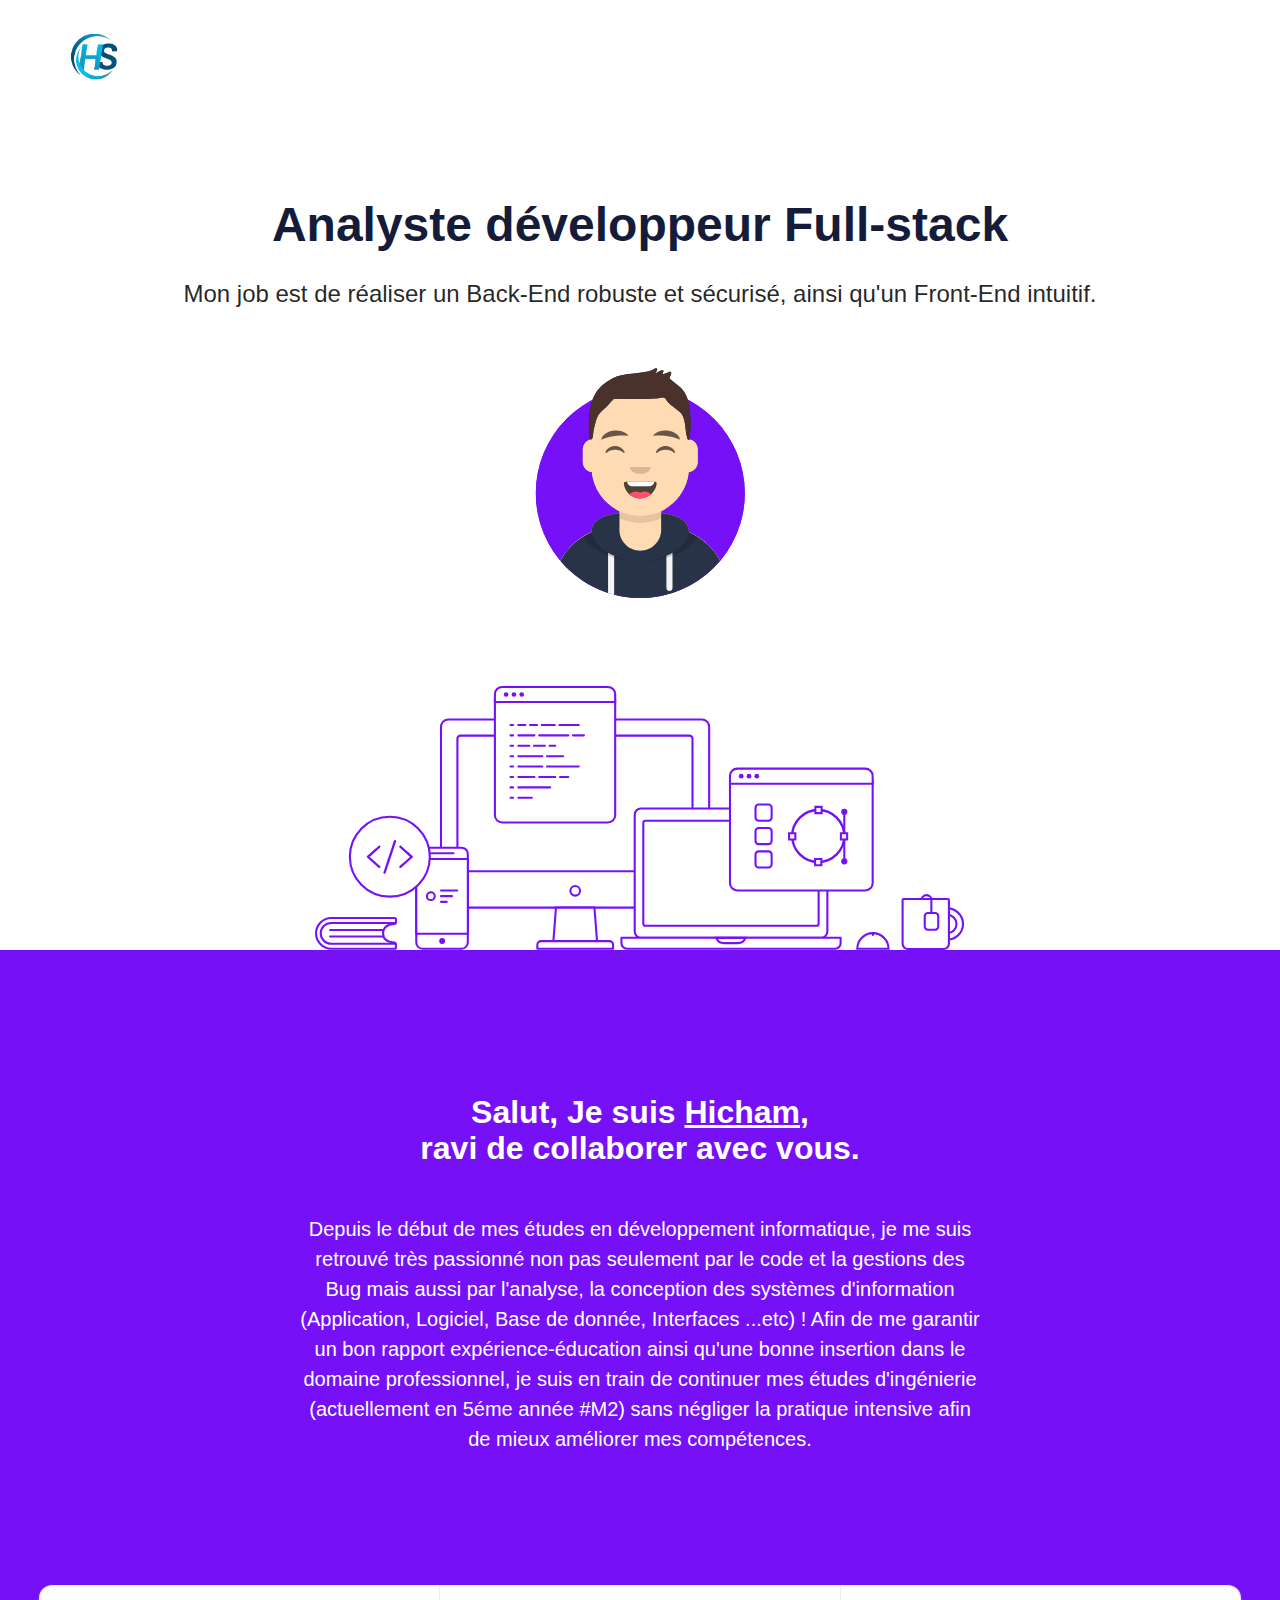
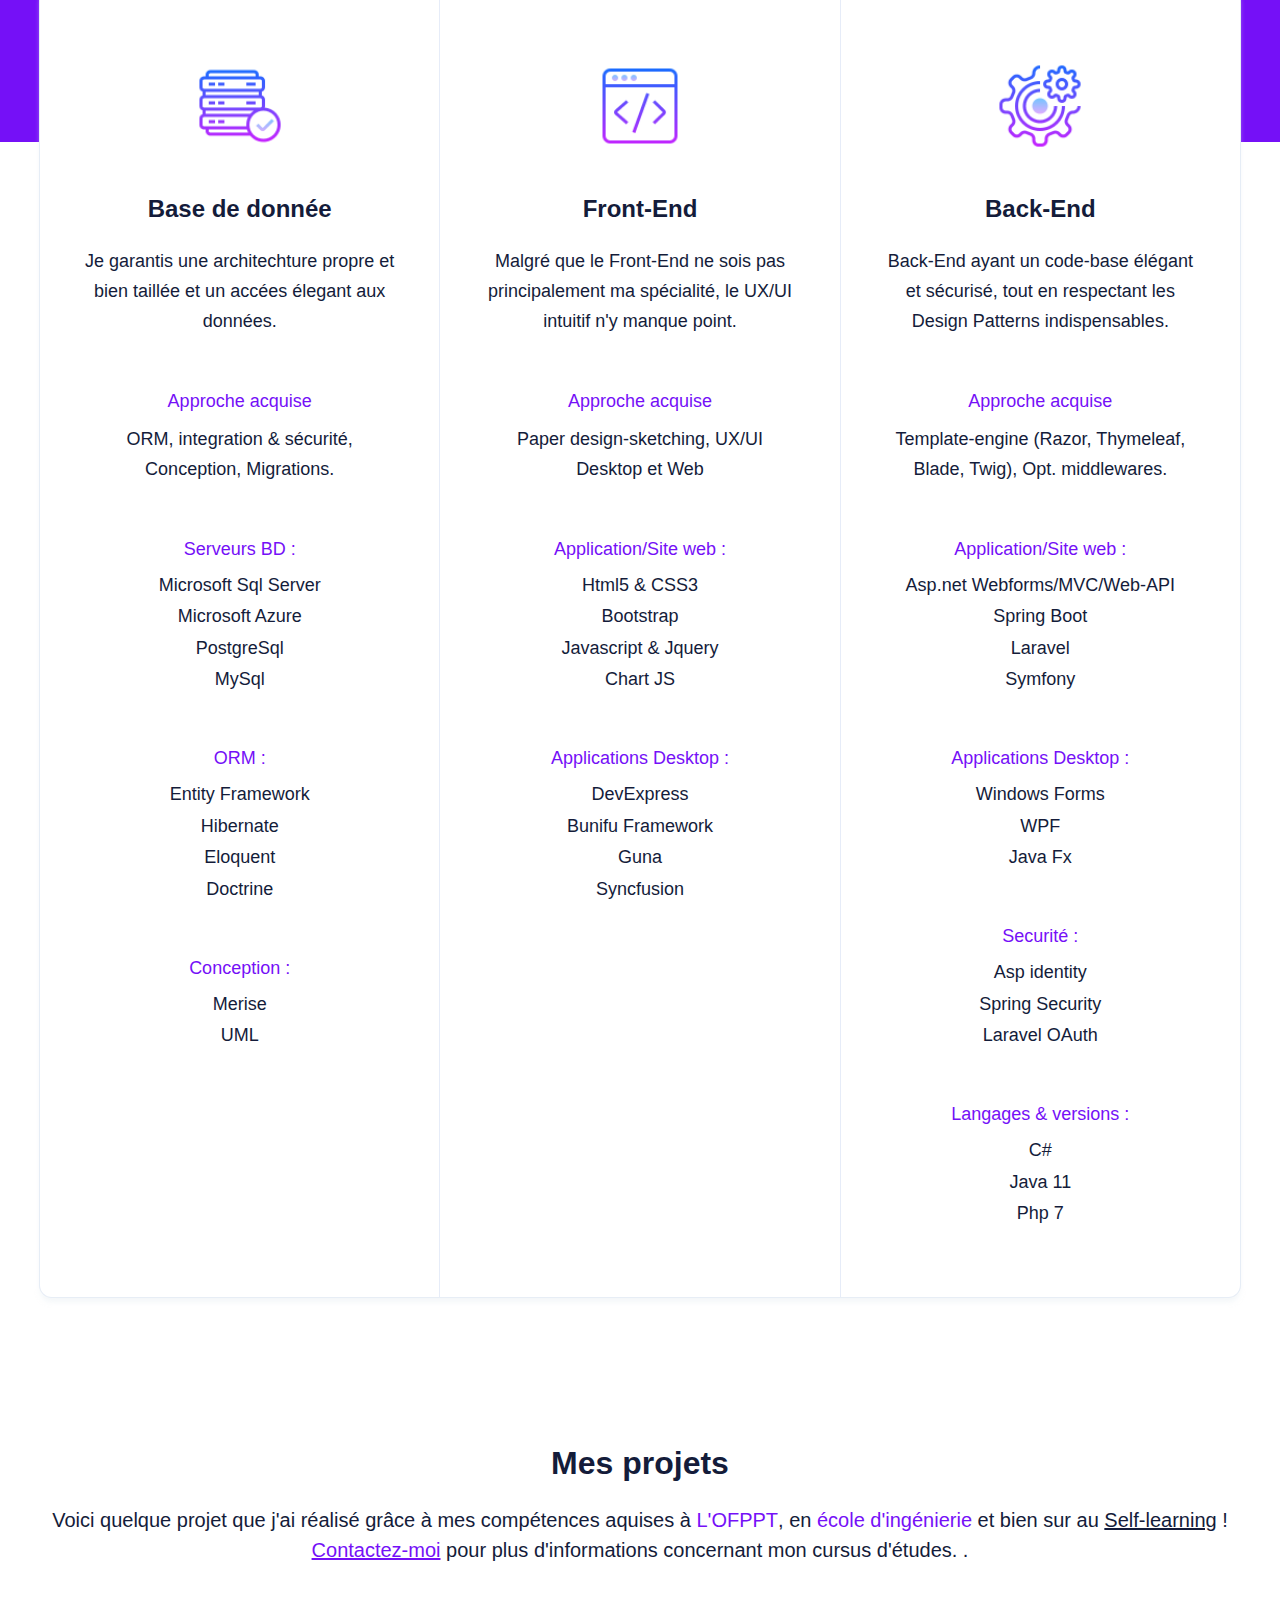
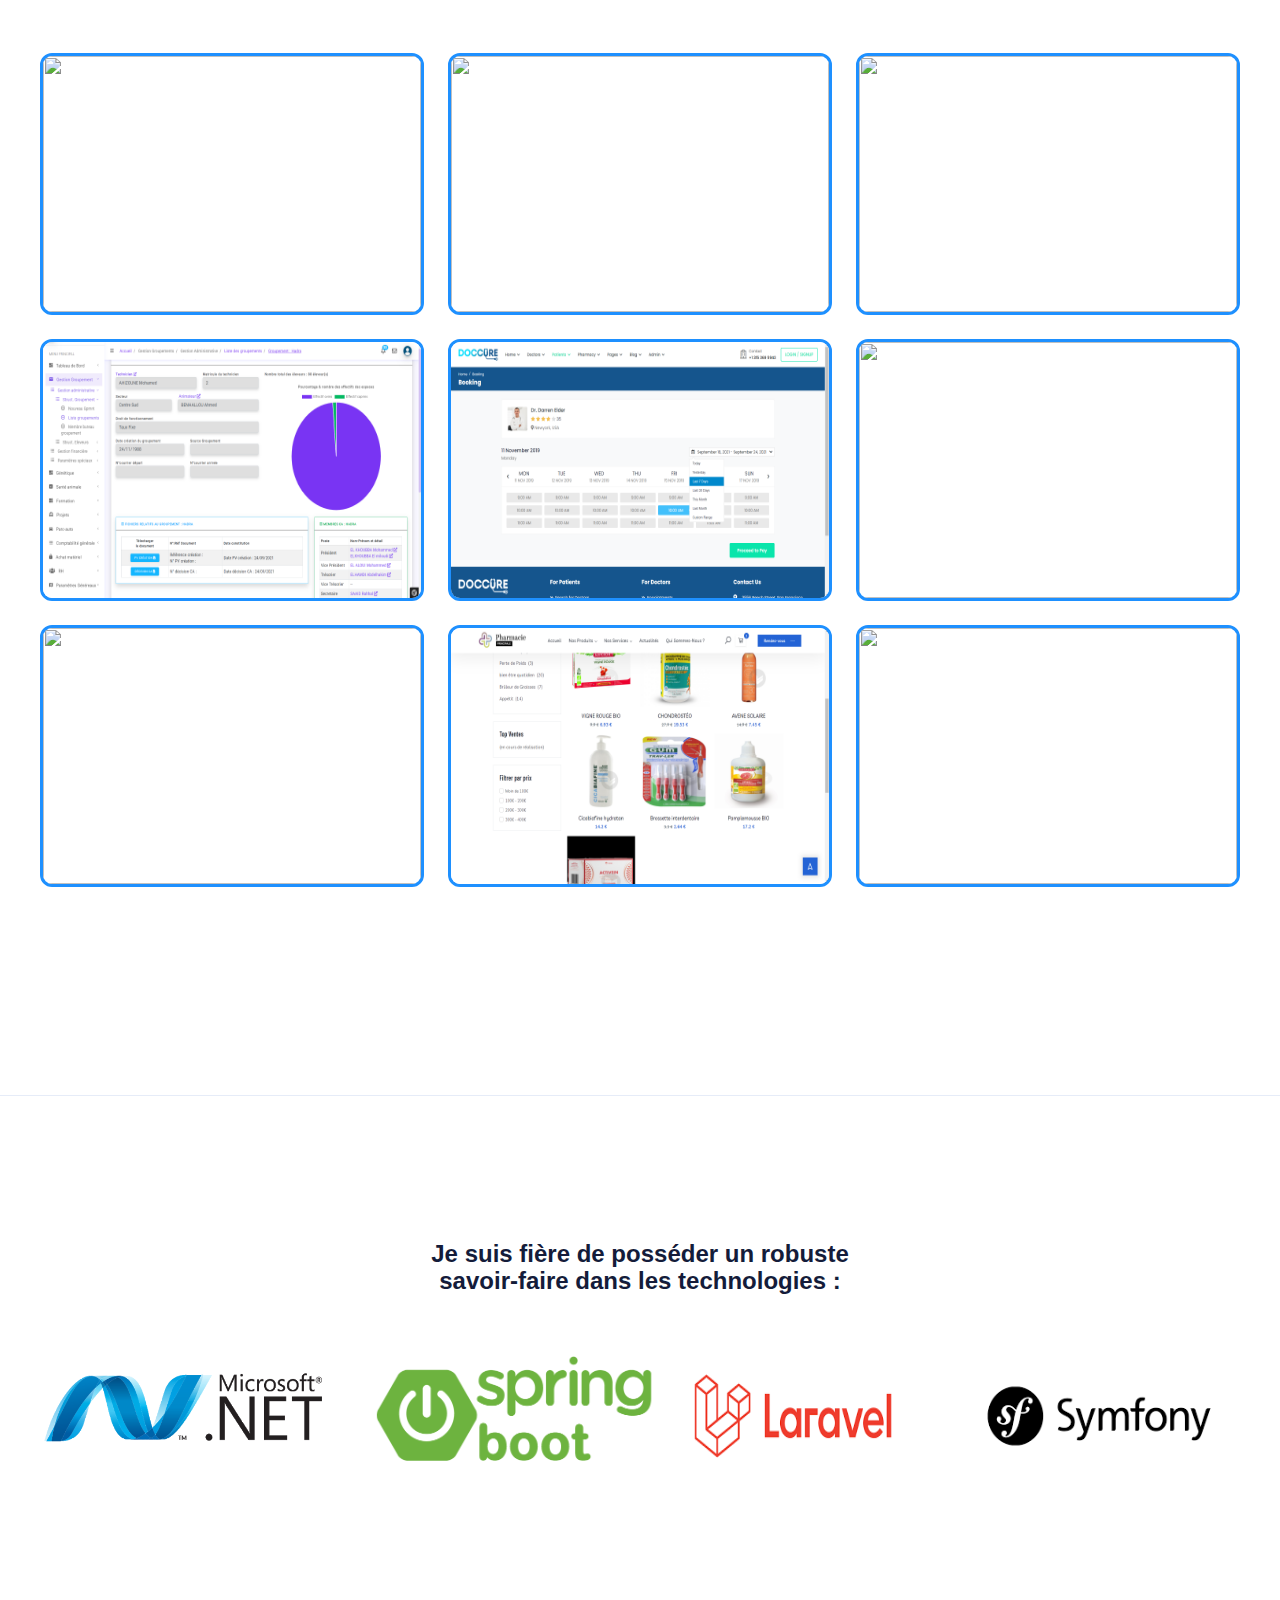
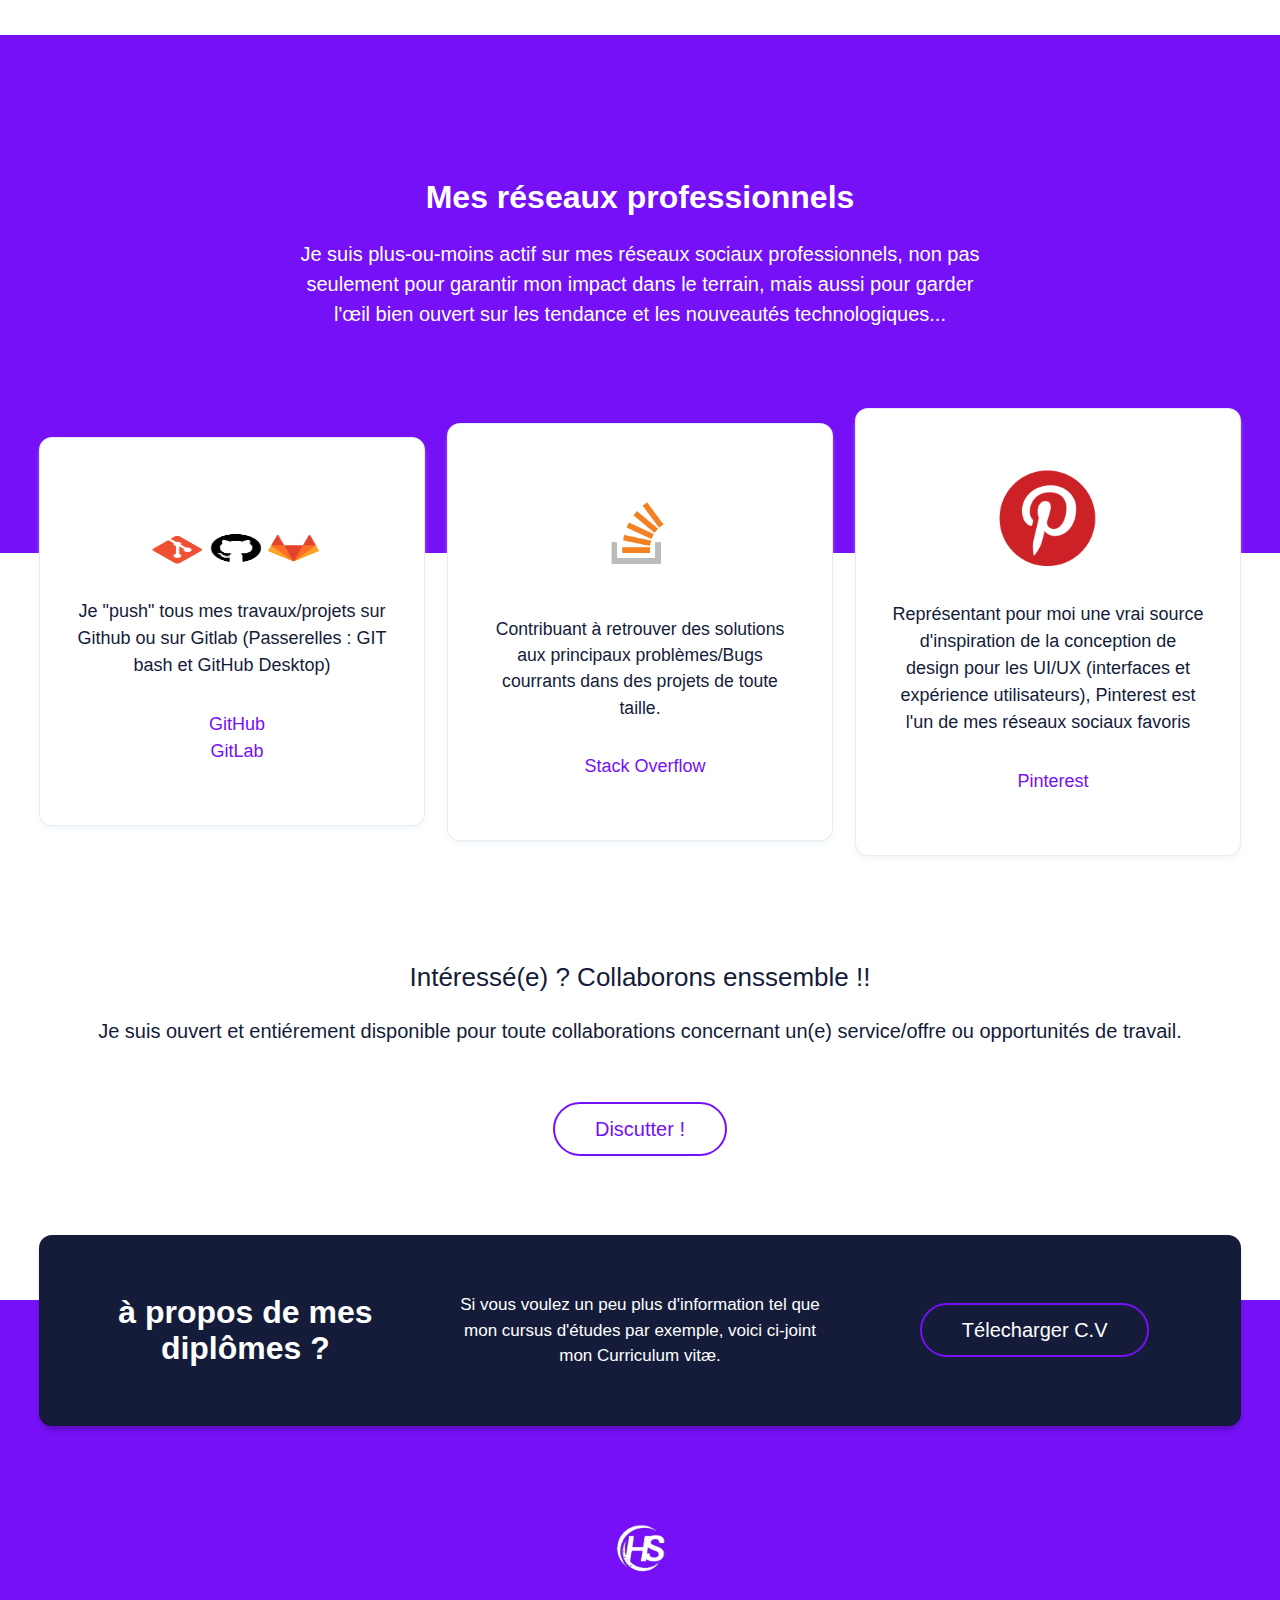
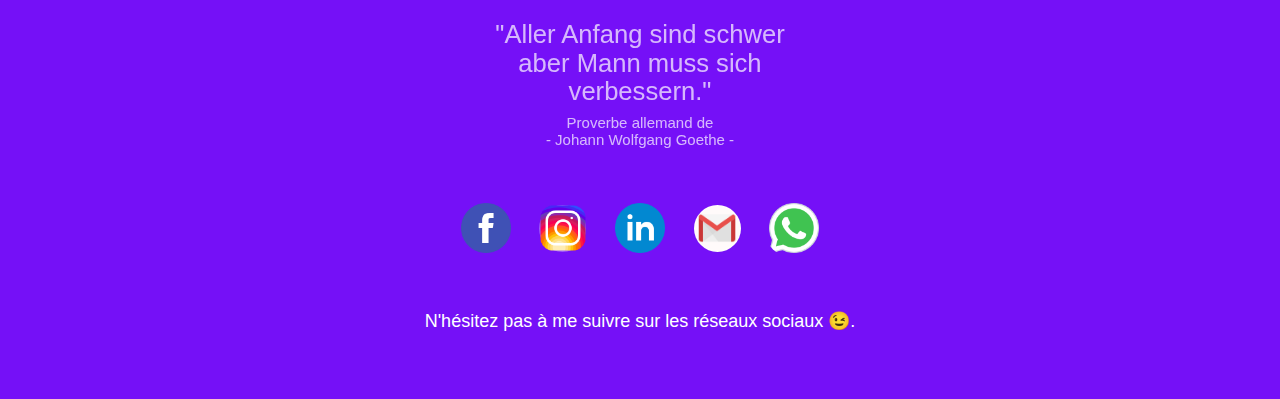
==== commit 11310173: "Mise à jour : section des projets réalisés #Experience" ====
--- a/index.html
+++ b/index.html
@@ -224,45 +224,58 @@
               <div class="overlay"></div>
             </figure>
           </div>
-          <!-- <div class="column is-12-mobile is-half-tablet is-one-third-desktop">
-            <figure style="border: solid 3px; border-color: dodgerblue;" class="image is-3by2"><img
-                class="project-thumb" src="img/projects/carte.png">
-              <figcaption>
-                <h1 class="title is-size-5 is-size-4-widescreen">Formulaire de contacte avec une MAP de google intégrée.
-                  (Spring Boot & JAVA)
-                </h1><a class="button is-primary is-outlined is-rounded" target="_blank"
-                  href="https://github.com/TonyTheedev/Java-Spring-Boot/tree/master/Test-for-hibernate/src/main/java/com/example/demo"><span>Lire
-                    le code</span><span class="icon"><i class="fas fa-angle-right"></i></span></a>
-              </figcaption>
-              <div class="overlay"></div>
-            </figure>
-          </div>
-          <div class="column is-12-mobile is-half-tablet is-one-third-desktop">
-            <figure style="border: solid 3px; border-color: dodgerblue;" class="image is-3by2"><img
-                class="project-thumb" src="img/projects/tableauGestion.png">
-              <figcaption>
-                <h1 class="title is-size-5 is-size-4-widescreen">Trie et organisation des informations sous forme de
-                  tableau multi-recherche.</h1><a class="button is-primary is-outlined is-rounded"
+          <div class="column is-12-mobile is-half-tablet is-one-third-desktop">
+            <figure style="border: solid 3px; border-color: dodgerblue;" class="image is-3by2"><img
+                class="project-thumb" src="img/projects/anoc.png">
+              <figcaption>
+                <small>
+                  -réalisé lors du travail chez
+                  <a href="#" target="_blank">Ste. Khemiri</a>-
+                </small>
+                <h1 class="title is-size-5 is-size-4-widescreen">
+                  Progiciel maintenant la gestion de l'écosystéme interne & externe d'une société nationnale.
+                  <br>
+                  (Symfony 4)
+                </h1>
+                <a class="button is-primary is-outlined is-rounded" target="_blank" href="https://www.si-anoc.ma/">
+                  <span>
+                    Visiter le site
+                  </span>
+                  <span class="icon">
+                    <i class="fas fa-angle-right"></i>
+                  </span>
+                </a>
+              </figcaption>
+              <div class="overlay"></div>
+            </figure>
+          </div>
+
+          <div class="column is-12-mobile is-half-tablet is-one-third-desktop">
+            <figure style="border: solid 3px; border-color: dodgerblue;" class="image is-3by2"><img
+                class="project-thumb" src="img/projects/docArriv.png">
+              <figcaption>
+                <small>
+                  -réalisé lors du travail chez
+                  <a href="https://algolus.ma/" target="_blank">Algolus</a>-
+                </small>
+                <h1 class="title is-size-5 is-size-4-widescreen">
+                  Prise de rendez-vous & consultation chez medecin et pharmacie, en ligne depuis live vidéo ou chat.
+                  <br>
+                  (Symfony 4 - RestApi)
+                </h1>
+                <a class="button is-primary is-outlined is-rounded"
                   href="https://github.com/phpProjectISI3/ProjetPhpLaravel/blob/master/resources/views/sejour.blade.php"
-                  target="_blank"><span>Lire le
-                    code</span><span class="icon"><i class="fas fa-angle-right"></i></span></a>
-              </figcaption>
-              <div class="overlay"></div>
-            </figure>
-          </div>
-          <div class="column is-12-mobile is-half-tablet is-one-third-desktop">
-            <figure style="border: solid 3px; border-color: dodgerblue;" class="image is-3by2"><img
-                class="project-thumb" src="img/projects/GridMaison.png">
-              <figcaption>
-                <h1 class="title is-size-5 is-size-4-widescreen">Fonctionnalité : Like/Enregistrement, de logements dans
-                  une base de données.</h1><a class="button is-primary is-outlined is-rounded"
-                  href="https://github.com/phpProjectISI3/ProjetPhpLaravel/blob/master/resources/views/about.blade.php"
-                  target="_blank"><span>Lire le
-                    code</span><span class="icon"><i class="fas fa-angle-right"></i></span></a>
-              </figcaption>
-              <div class="overlay"></div>
-            </figure>
-          </div> -->
+                  target="_blank" disabled>
+                  <span>
+                    -En maintenance-
+                  </span>
+                  <span class="icon"><i class="fas fa-angle-right"></i>
+                  </span>
+                </a>
+              </figcaption>
+              <div class="overlay"></div>
+            </figure>
+          </div>
           <div class="column is-12-mobile is-half-tablet is-one-third-desktop">
             <figure style="border: solid 3px; border-color: dodgerblue;" class="image is-3by2"><img
                 class="project-thumb" src="img/projects/monLit.png">
@@ -301,6 +314,32 @@
                   target="_blank">
                   <span>
                     Visiter le site !
+                  </span>
+                  <span class="icon">
+                    <i class="fas fa-angle-right"></i>
+                  </span>
+                </a>
+              </figcaption>
+              <div class="overlay"></div>
+            </figure>
+          </div>
+          <div class="column is-12-mobile is-half-tablet is-one-third-desktop">
+            <figure style="border: solid 3px; border-color: dodgerblue;" class="image is-3by2">
+              <img class="project-thumb" src="img/projects/pharmaciePrincipale.png">
+              <figcaption>
+                <small>
+                  -réalisé lors du travail chez
+                  <a href="https://algolus.ma/" target="_blank">Algolus</a>-
+                </small>
+                <h1 class="title is-size-5 is-size-4-widescreen">
+                  Plateforme d'exposition de services et d'achat en ligne, destinée à un groupe de pharmacie nationnales
+                  situées en France.
+                </h1>
+                <a class="button is-primary is-outlined is-rounded"
+                  href="https://github.com/phpProjectISI3/ProjetPhpLaravel/blob/master/resources/views/about.blade.php"
+                  target="_blank" disabled>
+                  <span>
+                    -En maintenance-
                   </span>
                   <span class="icon">
                     <i class="fas fa-angle-right"></i>
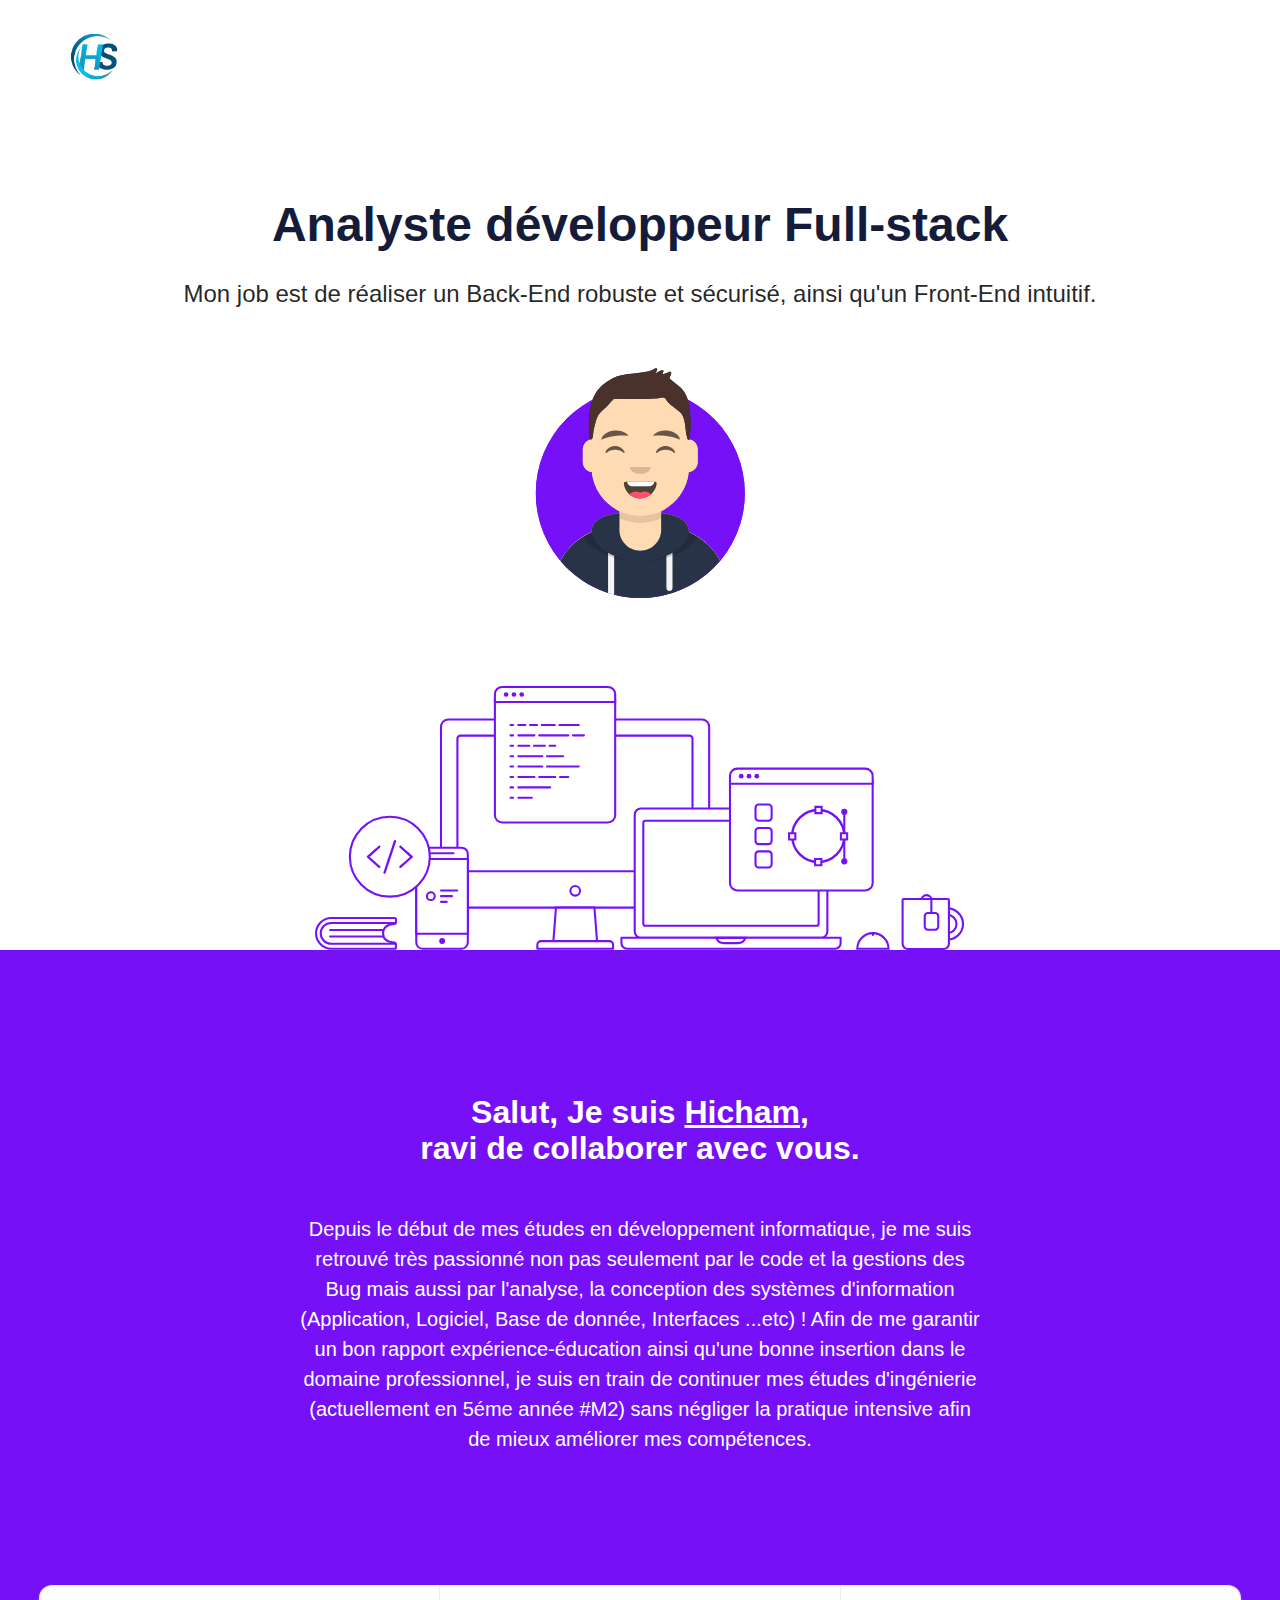
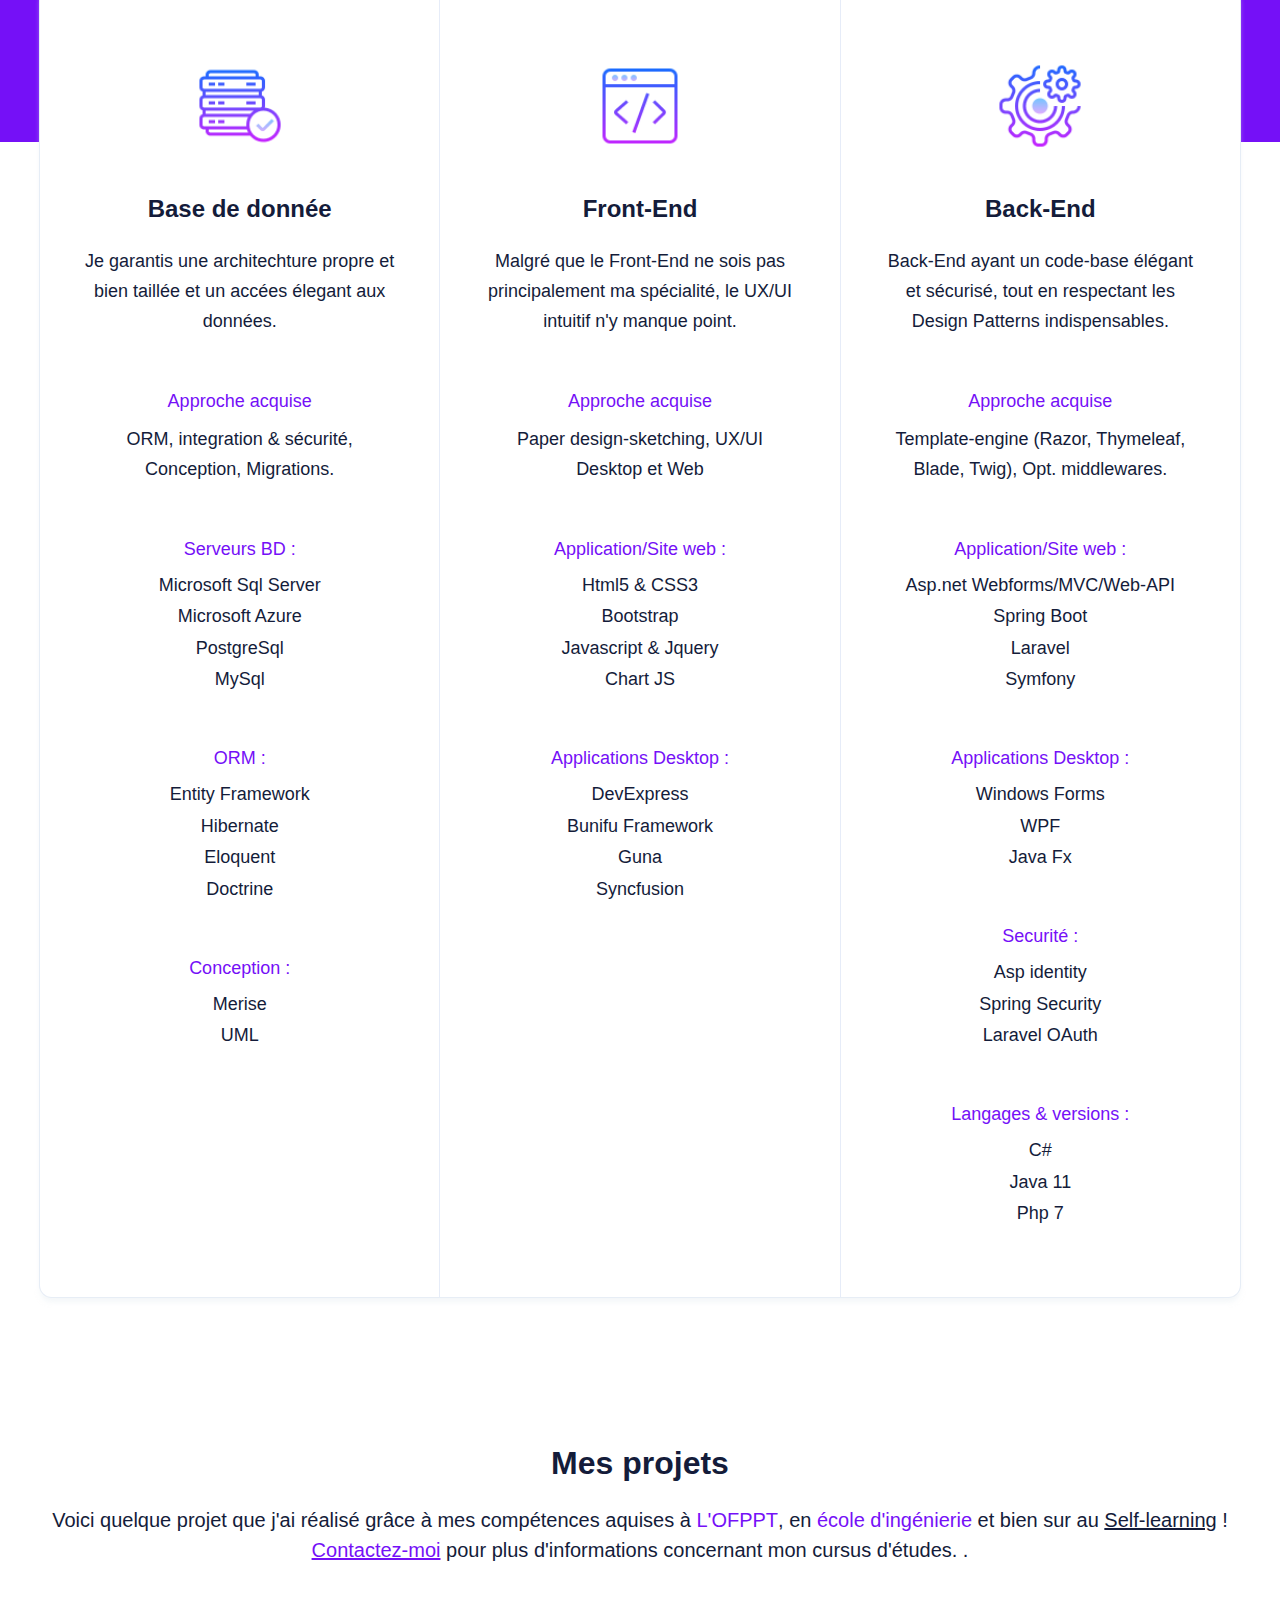
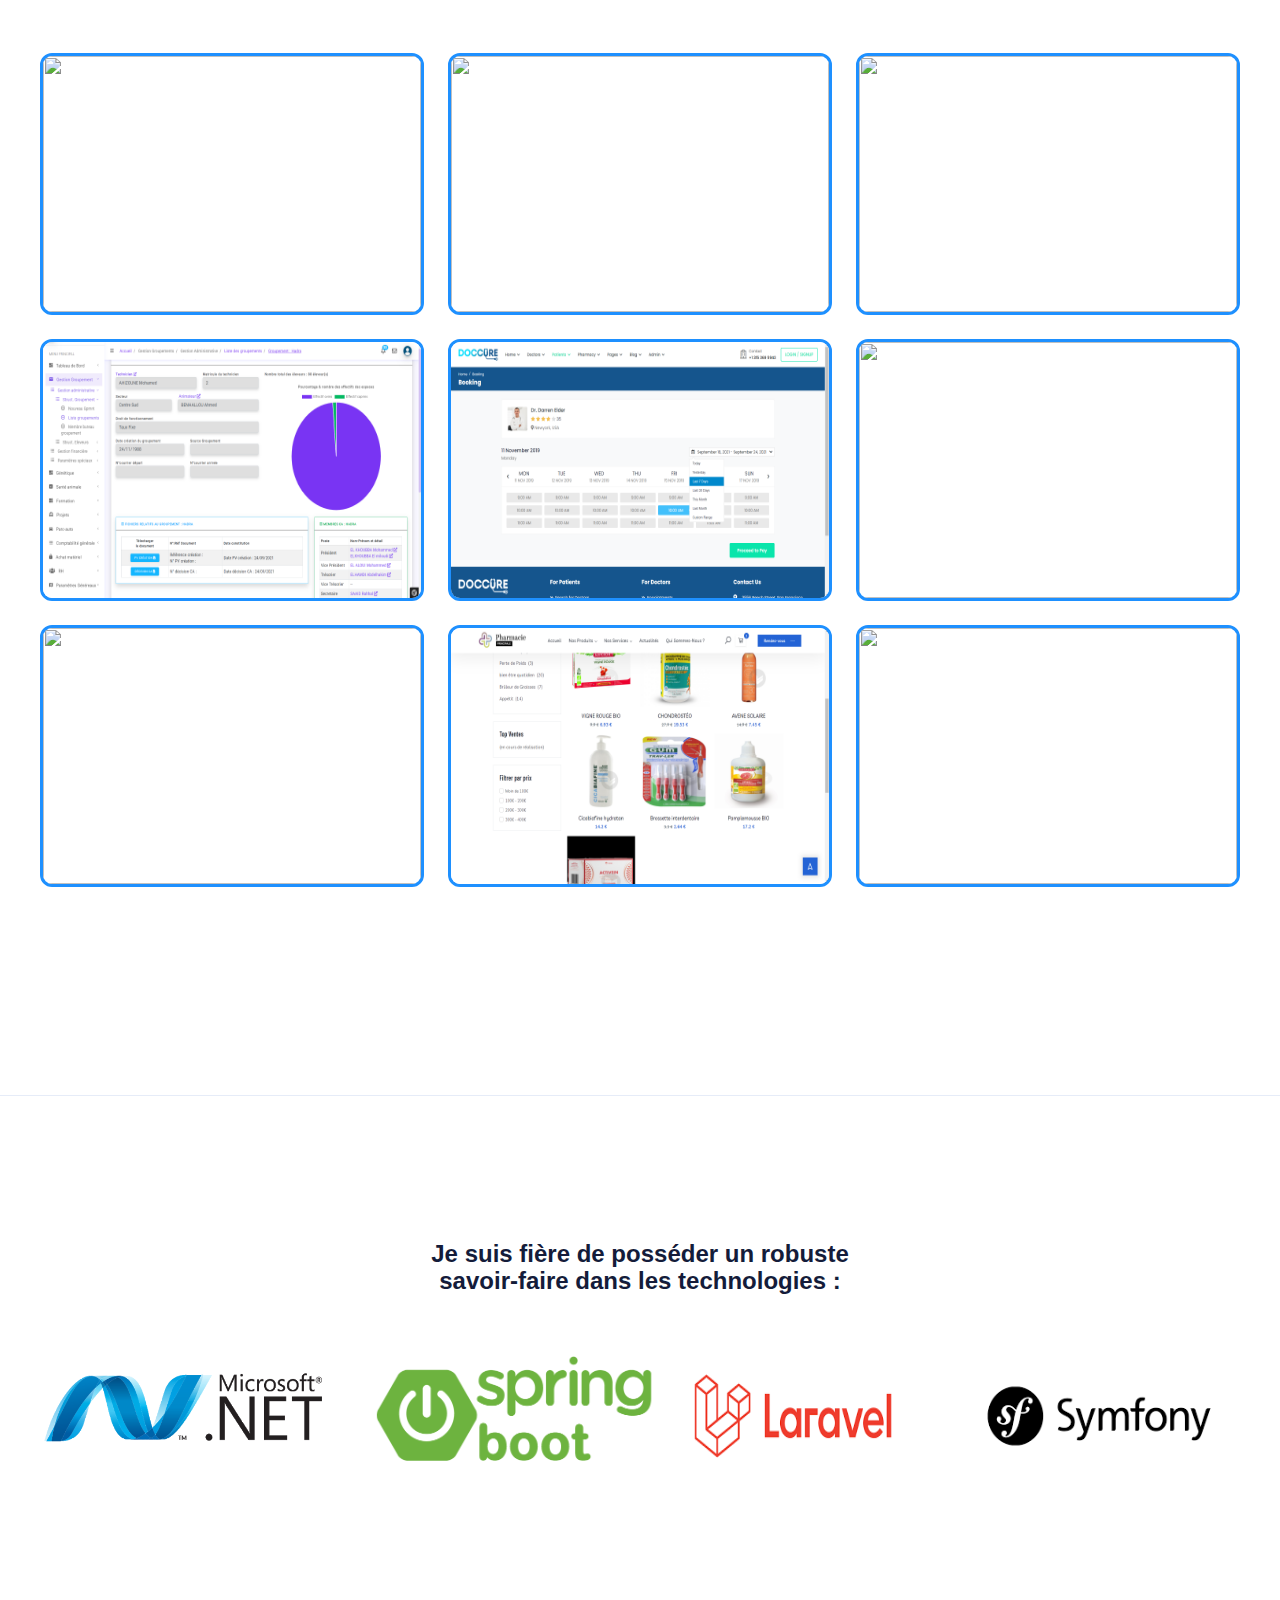
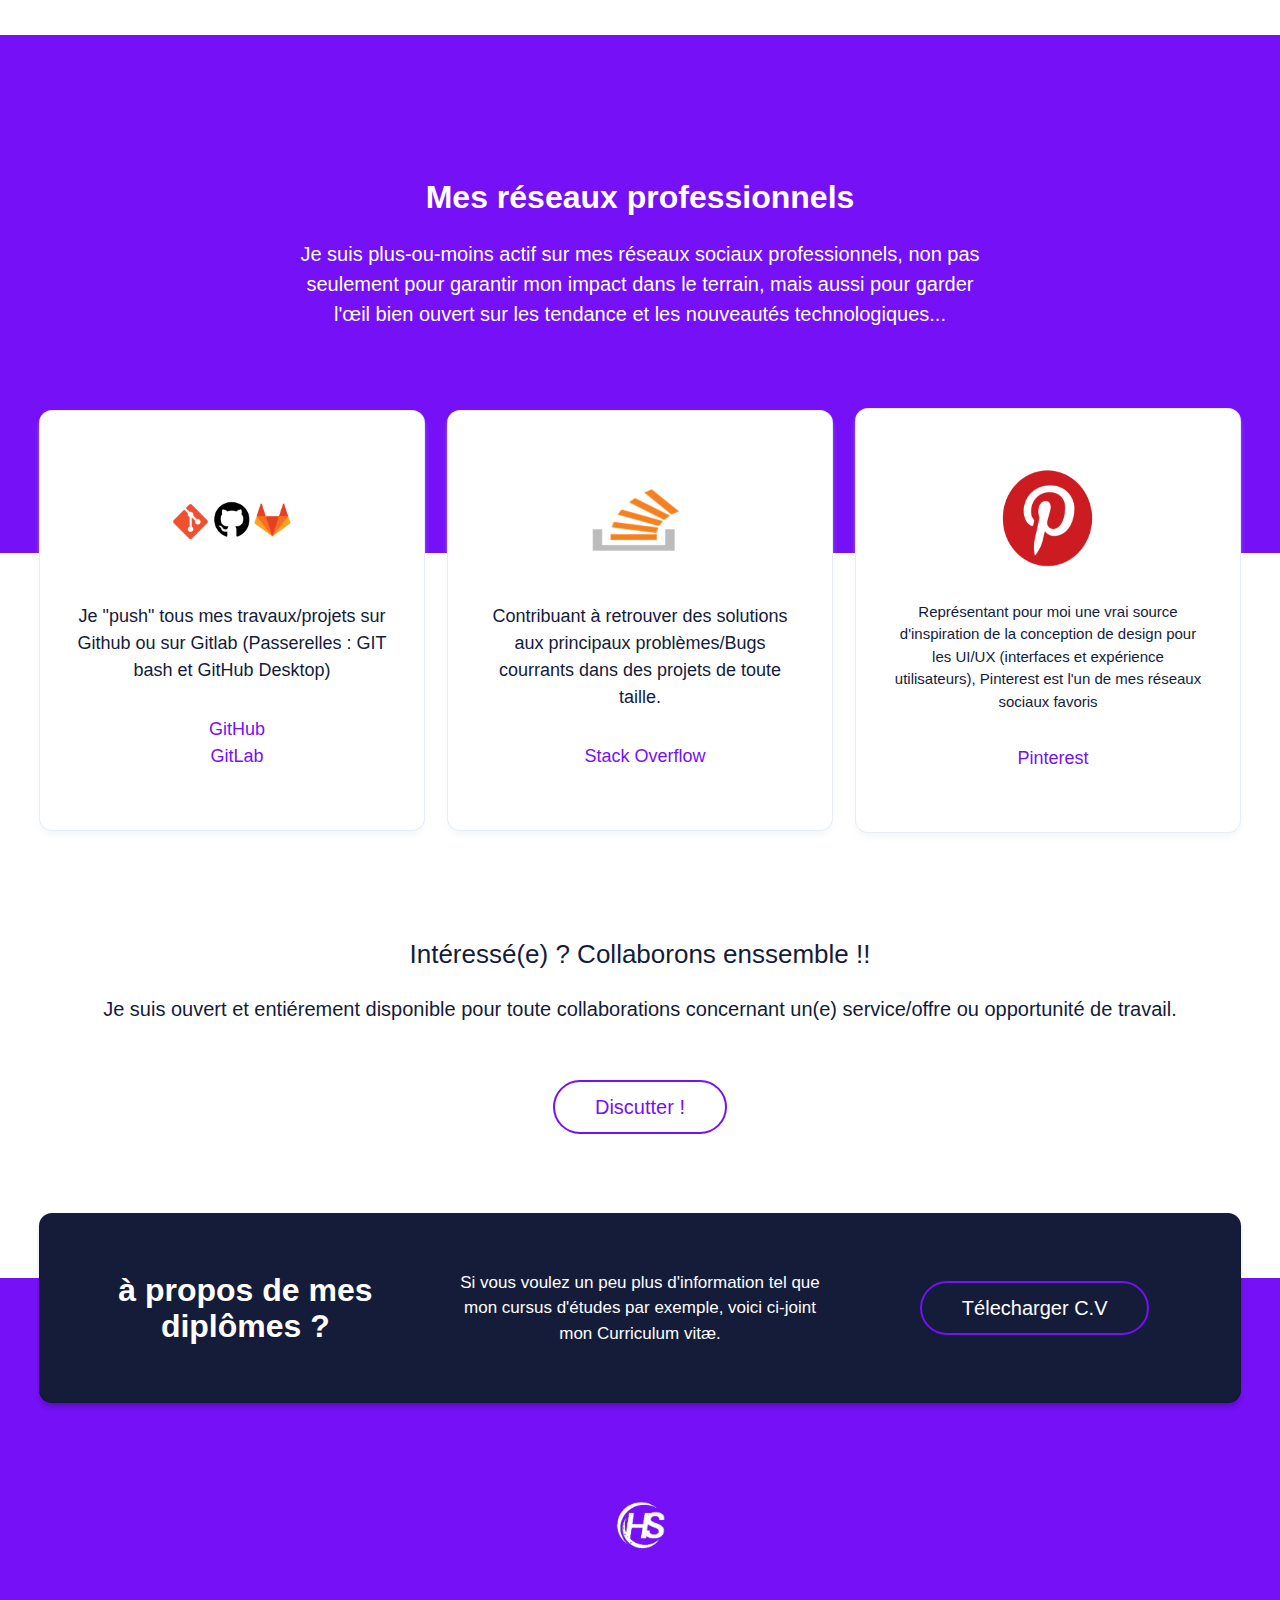
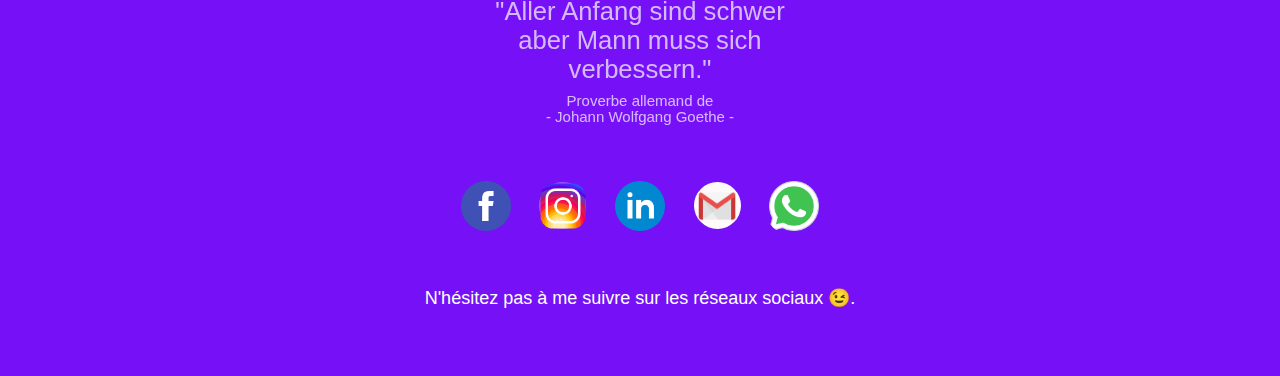
==== commit 6bccfa26: "Retouche des images" ====
--- a/index.html
+++ b/index.html
@@ -430,9 +430,9 @@
         <div class="columns is-multiline level">
           <div class="column is-12-mobile is-half-tablet is-one-third-desktop level-item">
             <div class="box">
-              <img class="logo" style="height: 100px;width: 100%;margin-bottom: 0px;"
-                src="img/logos/git-github-gitlab.png">
-              <p>Je "push" tous mes travaux/projets sur Github ou sur Gitlab
+              <img class="logo" src="img/logos/git-github-gitlab.png" style="height: 100px;">
+              <p>
+                Je "push" tous mes travaux/projets sur Github ou sur Gitlab
                 (Passerelles : GIT bash et GitHub Desktop)
               </p>
               <a href="https://github.com/Hicham-O-Sfh" target="_blank" class="link has-text-primary button"
@@ -447,8 +447,9 @@
             </div>
           </div>
           <div class="column is-12-mobile is-half-tablet is-one-third-desktop level-item">
-            <div class="box"><img class="logo" style="height: 100px;" src="img/logos/stackOverflow.png">
-              <p style="font-size: 17.6px;">
+            <div class="box">
+              <img class="logo" src="img/logos/stackOverflow.png" style="height: 100px;">
+              <p>
                 Contribuant à retrouver des solutions aux principaux problèmes/Bugs courrants dans des projets de toute
                 taille.
               </p>
@@ -460,8 +461,9 @@
             </div>
           </div>
           <div class="column is-12-mobile is-half-tablet is-one-third-desktop level-item">
-            <div class="box"><img class="logo" style="height: 100px;" src="img/logos/pinterest-logo.png">
-              <p>
+            <div class="box">
+              <img class="logo" src="img/logos/pinterest-logo.png" style="height: 100px;">
+              <p style="font-size: 15px;">
                 Représentant pour moi une vrai source d'inspiration de la conception de design pour les UI/UX
                 (interfaces et expérience utilisateurs),
                 Pinterest est l'un de mes réseaux sociaux favoris
@@ -485,7 +487,7 @@
               </b>
               ou
               <b>
-                opportunités de travail.
+                opportunité de travail.
               </b>
             </h2>
             <a class="button is-primary is-outlined is-rounded is-medium"
